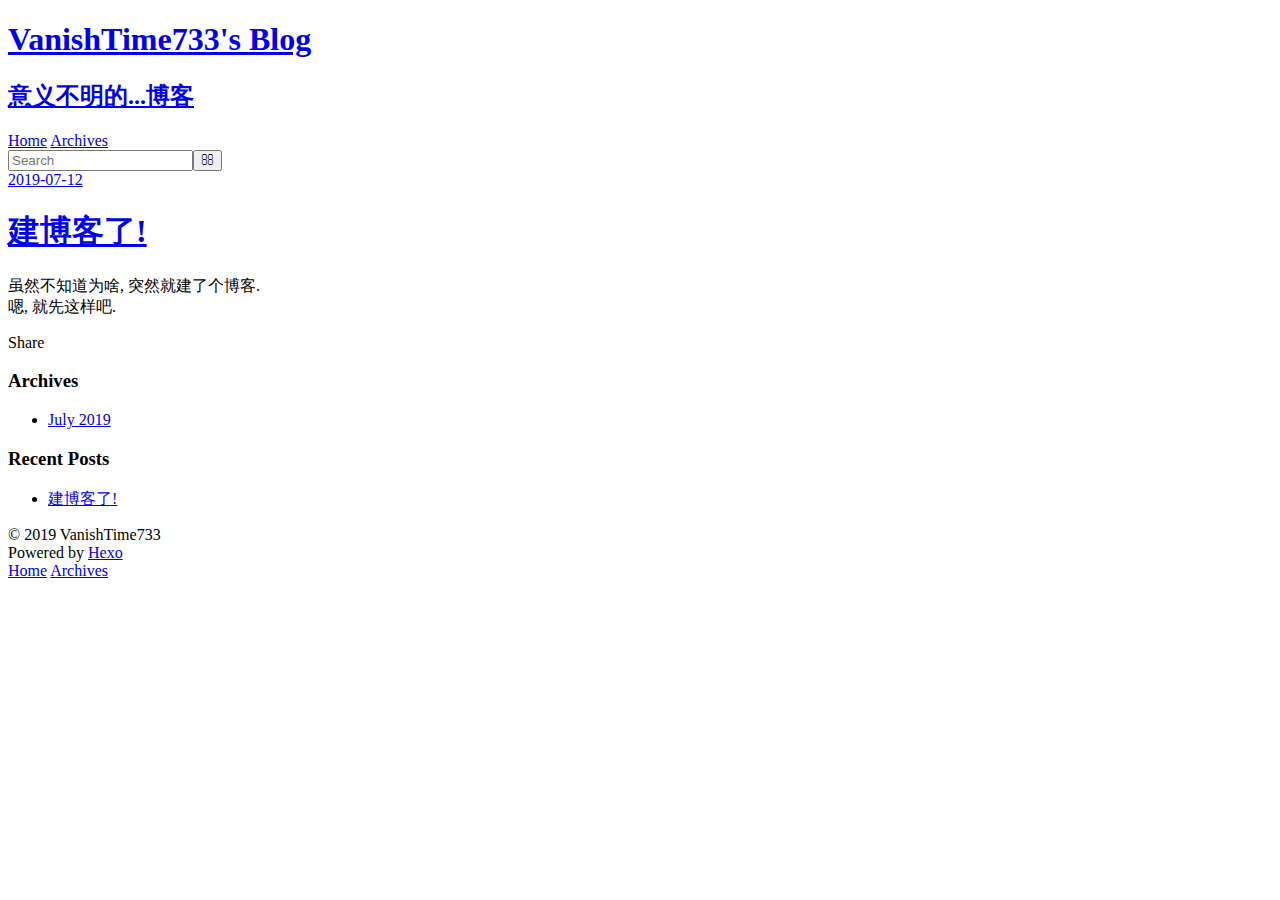
==== index.html @ 52eb1598 "Site updated: 2019-07-12 14:14:03" ====
<!DOCTYPE html>
<html>
<head><meta name="generator" content="Hexo 3.9.0">
  <meta charset="utf-8">
  

  
  <title>VanishTime733&#39;s Blog</title>
  <meta name="viewport" content="width=device-width, initial-scale=1, maximum-scale=1">
  <meta property="og:type" content="website">
<meta property="og:title" content="VanishTime733&#39;s Blog">
<meta property="og:url" content="https://vanishtime.github.io/blog/index.html">
<meta property="og:site_name" content="VanishTime733&#39;s Blog">
<meta property="og:locale" content="default">
<meta name="twitter:card" content="summary">
<meta name="twitter:title" content="VanishTime733&#39;s Blog">
  
    <link rel="alternate" href="/blog/atom.xml" title="VanishTime733&#39;s Blog" type="application/atom+xml">
  
  
    <link rel="icon" href="/favicon.png">
  
  
    <link href="//fonts.googleapis.com/css?family=Source+Code+Pro" rel="stylesheet" type="text/css">
  
  <link rel="stylesheet" href="/blog/css/style.css">
</head>
</html>
<body>
  <div id="container">
    <div id="wrap">
      <header id="header">
  <div id="banner"></div>
  <div id="header-outer" class="outer">
    <div id="header-title" class="inner">
      <h1 id="logo-wrap">
        <a href="/blog/" id="logo">VanishTime733&#39;s Blog</a>
      </h1>
      
        <h2 id="subtitle-wrap">
          <a href="/blog/" id="subtitle">意义不明的...博客</a>
        </h2>
      
    </div>
    <div id="header-inner" class="inner">
      <nav id="main-nav">
        <a id="main-nav-toggle" class="nav-icon"></a>
        
          <a class="main-nav-link" href="/blog/">Home</a>
        
          <a class="main-nav-link" href="/blog/archives">Archives</a>
        
      </nav>
      <nav id="sub-nav">
        
          <a id="nav-rss-link" class="nav-icon" href="/blog/atom.xml" title="RSS Feed"></a>
        
        <a id="nav-search-btn" class="nav-icon" title="Search"></a>
      </nav>
      <div id="search-form-wrap">
        <form action="//google.com/search" method="get" accept-charset="UTF-8" class="search-form"><input type="search" name="q" class="search-form-input" placeholder="Search"><button type="submit" class="search-form-submit">&#xF002;</button><input type="hidden" name="sitesearch" value="https://vanishtime.github.io/blog"></form>
      </div>
    </div>
  </div>
</header>
      <div class="outer">
        <section id="main">
  
    <article id="post-建博客了" class="article article-type-post" itemscope itemprop="blogPost">
  <div class="article-meta">
    <a href="/blog/2019/0712-建博客了/" class="article-date">
  <time datetime="2019-07-12T06:08:05.000Z" itemprop="datePublished">2019-07-12</time>
</a>
    
  </div>
  <div class="article-inner">
    
    
      <header class="article-header">
        
  
    <h1 itemprop="name">
      <a class="article-title" href="/blog/2019/0712-建博客了/">建博客了!</a>
    </h1>
  

      </header>
    
    <div class="article-entry" itemprop="articleBody">
      
        <p>虽然不知道为啥, 突然就建了个博客.<br>嗯, 就先这样吧.</p>

      
    </div>
    <footer class="article-footer">
      <a data-url="https://vanishtime.github.io/blog/2019/0712-建博客了/" data-id="cjxzper240000fguje0nt8uta" class="article-share-link">Share</a>
      
      
    </footer>
  </div>
  
</article>


  


</section>
        
          <aside id="sidebar">
  
    

  
    

  
    
  
    
  <div class="widget-wrap">
    <h3 class="widget-title">Archives</h3>
    <div class="widget">
      <ul class="archive-list"><li class="archive-list-item"><a class="archive-list-link" href="/blog/archives/2019/07/">July 2019</a></li></ul>
    </div>
  </div>


  
    
  <div class="widget-wrap">
    <h3 class="widget-title">Recent Posts</h3>
    <div class="widget">
      <ul>
        
          <li>
            <a href="/blog/2019/0712-建博客了/">建博客了!</a>
          </li>
        
      </ul>
    </div>
  </div>

  
</aside>
        
      </div>
      <footer id="footer">
  
  <div class="outer">
    <div id="footer-info" class="inner">
      &copy; 2019 VanishTime733<br>
      Powered by <a href="http://hexo.io/" target="_blank">Hexo</a>
    </div>
  </div>
</footer>
    </div>
    <nav id="mobile-nav">
  
    <a href="/blog/" class="mobile-nav-link">Home</a>
  
    <a href="/blog/archives" class="mobile-nav-link">Archives</a>
  
</nav>
    

<script src="//ajax.googleapis.com/ajax/libs/jquery/2.0.3/jquery.min.js"></script>


  <link rel="stylesheet" href="/blog/fancybox/jquery.fancybox.css">
  <script src="/blog/fancybox/jquery.fancybox.pack.js"></script>


<script src="/blog/js/script.js"></script>



  </div>
</body>
</html>
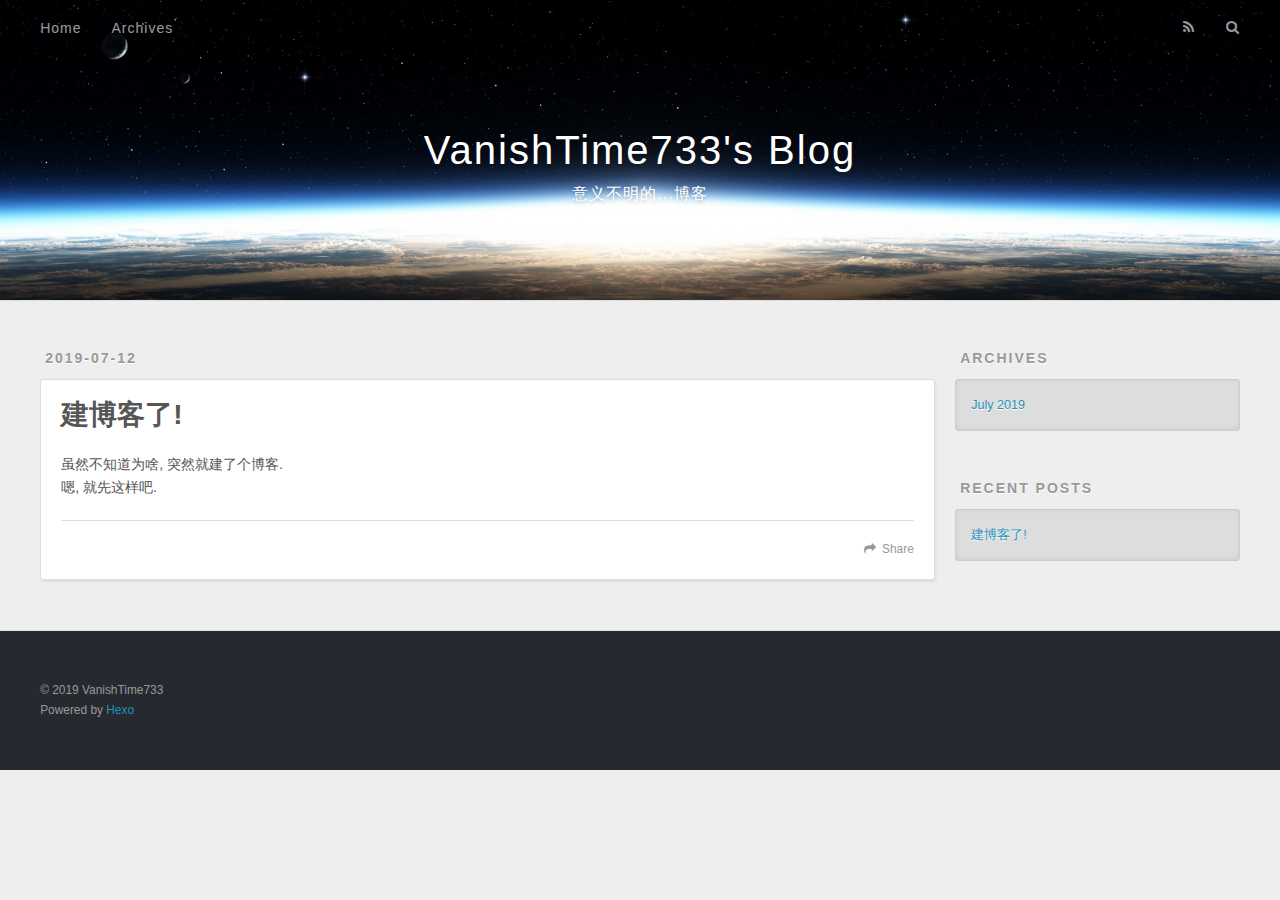
==== commit 61b44597: "Site updated: 2019-07-12 14:17:48" ====
--- a/index.html
+++ b/index.html
@@ -9,13 +9,13 @@
   <meta name="viewport" content="width=device-width, initial-scale=1, maximum-scale=1">
   <meta property="og:type" content="website">
 <meta property="og:title" content="VanishTime733&#39;s Blog">
-<meta property="og:url" content="https://vanishtime.github.io/blog/index.html">
+<meta property="og:url" content="https://vanishtime.github.io/index.html">
 <meta property="og:site_name" content="VanishTime733&#39;s Blog">
 <meta property="og:locale" content="default">
 <meta name="twitter:card" content="summary">
 <meta name="twitter:title" content="VanishTime733&#39;s Blog">
   
-    <link rel="alternate" href="/blog/atom.xml" title="VanishTime733&#39;s Blog" type="application/atom+xml">
+    <link rel="alternate" href="/atom.xml" title="VanishTime733&#39;s Blog" type="application/atom+xml">
   
   
     <link rel="icon" href="/favicon.png">
@@ -23,7 +23,7 @@
   
     <link href="//fonts.googleapis.com/css?family=Source+Code+Pro" rel="stylesheet" type="text/css">
   
-  <link rel="stylesheet" href="/blog/css/style.css">
+  <link rel="stylesheet" href="/css/style.css">
 </head>
 </html>
 <body>
@@ -34,11 +34,11 @@
   <div id="header-outer" class="outer">
     <div id="header-title" class="inner">
       <h1 id="logo-wrap">
-        <a href="/blog/" id="logo">VanishTime733&#39;s Blog</a>
+        <a href="/" id="logo">VanishTime733&#39;s Blog</a>
       </h1>
       
         <h2 id="subtitle-wrap">
-          <a href="/blog/" id="subtitle">意义不明的...博客</a>
+          <a href="/" id="subtitle">意义不明的...博客</a>
         </h2>
       
     </div>
@@ -46,19 +46,19 @@
       <nav id="main-nav">
         <a id="main-nav-toggle" class="nav-icon"></a>
         
-          <a class="main-nav-link" href="/blog/">Home</a>
+          <a class="main-nav-link" href="/">Home</a>
         
-          <a class="main-nav-link" href="/blog/archives">Archives</a>
+          <a class="main-nav-link" href="/archives">Archives</a>
         
       </nav>
       <nav id="sub-nav">
         
-          <a id="nav-rss-link" class="nav-icon" href="/blog/atom.xml" title="RSS Feed"></a>
+          <a id="nav-rss-link" class="nav-icon" href="/atom.xml" title="RSS Feed"></a>
         
         <a id="nav-search-btn" class="nav-icon" title="Search"></a>
       </nav>
       <div id="search-form-wrap">
-        <form action="//google.com/search" method="get" accept-charset="UTF-8" class="search-form"><input type="search" name="q" class="search-form-input" placeholder="Search"><button type="submit" class="search-form-submit">&#xF002;</button><input type="hidden" name="sitesearch" value="https://vanishtime.github.io/blog"></form>
+        <form action="//google.com/search" method="get" accept-charset="UTF-8" class="search-form"><input type="search" name="q" class="search-form-input" placeholder="Search"><button type="submit" class="search-form-submit">&#xF002;</button><input type="hidden" name="sitesearch" value="https://vanishtime.github.io"></form>
       </div>
     </div>
   </div>
@@ -68,7 +68,7 @@
   
     <article id="post-建博客了" class="article article-type-post" itemscope itemprop="blogPost">
   <div class="article-meta">
-    <a href="/blog/2019/0712-建博客了/" class="article-date">
+    <a href="/2019/0712-建博客了/" class="article-date">
   <time datetime="2019-07-12T06:08:05.000Z" itemprop="datePublished">2019-07-12</time>
 </a>
     
@@ -80,7 +80,7 @@
         
   
     <h1 itemprop="name">
-      <a class="article-title" href="/blog/2019/0712-建博客了/">建博客了!</a>
+      <a class="article-title" href="/2019/0712-建博客了/">建博客了!</a>
     </h1>
   
 
@@ -93,7 +93,7 @@
       
     </div>
     <footer class="article-footer">
-      <a data-url="https://vanishtime.github.io/blog/2019/0712-建博客了/" data-id="cjxzper240000fguje0nt8uta" class="article-share-link">Share</a>
+      <a data-url="https://vanishtime.github.io/2019/0712-建博客了/" data-id="cjxzplw4v0000l0ujmcj29q5x" class="article-share-link">Share</a>
       
       
     </footer>
@@ -121,7 +121,7 @@
   <div class="widget-wrap">
     <h3 class="widget-title">Archives</h3>
     <div class="widget">
-      <ul class="archive-list"><li class="archive-list-item"><a class="archive-list-link" href="/blog/archives/2019/07/">July 2019</a></li></ul>
+      <ul class="archive-list"><li class="archive-list-item"><a class="archive-list-link" href="/archives/2019/07/">July 2019</a></li></ul>
     </div>
   </div>
 
@@ -134,7 +134,7 @@
       <ul>
         
           <li>
-            <a href="/blog/2019/0712-建博客了/">建博客了!</a>
+            <a href="/2019/0712-建博客了/">建博客了!</a>
           </li>
         
       </ul>
@@ -157,9 +157,9 @@
     </div>
     <nav id="mobile-nav">
   
-    <a href="/blog/" class="mobile-nav-link">Home</a>
+    <a href="/" class="mobile-nav-link">Home</a>
   
-    <a href="/blog/archives" class="mobile-nav-link">Archives</a>
+    <a href="/archives" class="mobile-nav-link">Archives</a>
   
 </nav>
     
@@ -167,11 +167,11 @@
 <script src="//ajax.googleapis.com/ajax/libs/jquery/2.0.3/jquery.min.js"></script>
 
 
-  <link rel="stylesheet" href="/blog/fancybox/jquery.fancybox.css">
-  <script src="/blog/fancybox/jquery.fancybox.pack.js"></script>
+  <link rel="stylesheet" href="/fancybox/jquery.fancybox.css">
+  <script src="/fancybox/jquery.fancybox.pack.js"></script>
 
 
-<script src="/blog/js/script.js"></script>
+<script src="/js/script.js"></script>
 
 
 
--- a/css/style.css
+++ b/css/style.css
@@ -0,0 +1,1374 @@
+body {
+  width: 100%;
+}
+body:before,
+body:after {
+  content: "";
+  display: table;
+}
+body:after {
+  clear: both;
+}
+html,
+body,
+div,
+span,
+applet,
+object,
+iframe,
+h1,
+h2,
+h3,
+h4,
+h5,
+h6,
+p,
+blockquote,
+pre,
+a,
+abbr,
+acronym,
+address,
+big,
+cite,
+code,
+del,
+dfn,
+em,
+img,
+ins,
+kbd,
+q,
+s,
+samp,
+small,
+strike,
+strong,
+sub,
+sup,
+tt,
+var,
+dl,
+dt,
+dd,
+ol,
+ul,
+li,
+fieldset,
+form,
+label,
+legend,
+table,
+caption,
+tbody,
+tfoot,
+thead,
+tr,
+th,
+td {
+  margin: 0;
+  padding: 0;
+  border: 0;
+  outline: 0;
+  font-weight: inherit;
+  font-style: inherit;
+  font-family: inherit;
+  font-size: 100%;
+  vertical-align: baseline;
+}
+body {
+  line-height: 1;
+  color: #000;
+  background: #fff;
+}
+ol,
+ul {
+  list-style: none;
+}
+table {
+  border-collapse: separate;
+  border-spacing: 0;
+  vertical-align: middle;
+}
+caption,
+th,
+td {
+  text-align: left;
+  font-weight: normal;
+  vertical-align: middle;
+}
+a img {
+  border: none;
+}
+input,
+button {
+  margin: 0;
+  padding: 0;
+}
+input::-moz-focus-inner,
+button::-moz-focus-inner {
+  border: 0;
+  padding: 0;
+}
+@font-face {
+  font-family: FontAwesome;
+  font-style: normal;
+  font-weight: normal;
+  src: url("fonts/fontawesome-webfont.eot?v=#4.0.3");
+  src: url("fonts/fontawesome-webfont.eot?#iefix&v=#4.0.3") format("embedded-opentype"), url("fonts/fontawesome-webfont.woff?v=#4.0.3") format("woff"), url("fonts/fontawesome-webfont.ttf?v=#4.0.3") format("truetype"), url("fonts/fontawesome-webfont.svg#fontawesomeregular?v=#4.0.3") format("svg");
+}
+html,
+body,
+#container {
+  height: 100%;
+}
+body {
+  background: #eee;
+  font: 14px -apple-system, BlinkMacSystemFont, "Segoe UI", "Roboto", "Oxygen", "Ubuntu", "Cantarell", "Fira Sans", "Droid Sans", "Helvetica Neue", sans-serif;
+  -webkit-text-size-adjust: 100%;
+}
+.outer {
+  max-width: 1220px;
+  margin: 0 auto;
+  padding: 0 20px;
+}
+.outer:before,
+.outer:after {
+  content: "";
+  display: table;
+}
+.outer:after {
+  clear: both;
+}
+.inner {
+  display: inline;
+  float: left;
+  width: 98.33333333333333%;
+  margin: 0 0.833333333333333%;
+}
+.left,
+.alignleft {
+  float: left;
+}
+.right,
+.alignright {
+  float: right;
+}
+.clear {
+  clear: both;
+}
+#container {
+  position: relative;
+}
+.mobile-nav-on {
+  overflow: hidden;
+}
+#wrap {
+  height: 100%;
+  width: 100%;
+  position: absolute;
+  top: 0;
+  left: 0;
+  -webkit-transition: 0.2s ease-out;
+  -moz-transition: 0.2s ease-out;
+  -ms-transition: 0.2s ease-out;
+  transition: 0.2s ease-out;
+  z-index: 1;
+  background: #eee;
+}
+.mobile-nav-on #wrap {
+  left: 280px;
+}
+@media screen and (min-width: 768px) {
+  #main {
+    display: inline;
+    float: left;
+    width: 73.33333333333333%;
+    margin: 0 0.833333333333333%;
+  }
+}
+.article-date,
+.article-category-link,
+.archive-year,
+.widget-title {
+  text-decoration: none;
+  text-transform: uppercase;
+  letter-spacing: 2px;
+  color: #999;
+  margin-bottom: 1em;
+  margin-left: 5px;
+  line-height: 1em;
+  text-shadow: 0 1px #fff;
+  font-weight: bold;
+}
+.article-inner,
+.archive-article-inner {
+  background: #fff;
+  -webkit-box-shadow: 1px 2px 3px #ddd;
+  box-shadow: 1px 2px 3px #ddd;
+  border: 1px solid #ddd;
+  border-radius: 3px;
+}
+.article-entry h1,
+.widget h1 {
+  font-size: 2em;
+}
+.article-entry h2,
+.widget h2 {
+  font-size: 1.5em;
+}
+.article-entry h3,
+.widget h3 {
+  font-size: 1.3em;
+}
+.article-entry h4,
+.widget h4 {
+  font-size: 1.2em;
+}
+.article-entry h5,
+.widget h5 {
+  font-size: 1em;
+}
+.article-entry h6,
+.widget h6 {
+  font-size: 1em;
+  color: #999;
+}
+.article-entry hr,
+.widget hr {
+  border: 1px dashed #ddd;
+}
+.article-entry strong,
+.widget strong {
+  font-weight: bold;
+}
+.article-entry em,
+.widget em,
+.article-entry cite,
+.widget cite {
+  font-style: italic;
+}
+.article-entry sup,
+.widget sup,
+.article-entry sub,
+.widget sub {
+  font-size: 0.75em;
+  line-height: 0;
+  position: relative;
+  vertical-align: baseline;
+}
+.article-entry sup,
+.widget sup {
+  top: -0.5em;
+}
+.article-entry sub,
+.widget sub {
+  bottom: -0.2em;
+}
+.article-entry small,
+.widget small {
+  font-size: 0.85em;
+}
+.article-entry acronym,
+.widget acronym,
+.article-entry abbr,
+.widget abbr {
+  border-bottom: 1px dotted;
+}
+.article-entry ul,
+.widget ul,
+.article-entry ol,
+.widget ol,
+.article-entry dl,
+.widget dl {
+  margin: 0 20px;
+  line-height: 1.6em;
+}
+.article-entry ul ul,
+.widget ul ul,
+.article-entry ol ul,
+.widget ol ul,
+.article-entry ul ol,
+.widget ul ol,
+.article-entry ol ol,
+.widget ol ol {
+  margin-top: 0;
+  margin-bottom: 0;
+}
+.article-entry ul,
+.widget ul {
+  list-style: disc;
+}
+.article-entry ol,
+.widget ol {
+  list-style: decimal;
+}
+.article-entry dt,
+.widget dt {
+  font-weight: bold;
+}
+#header {
+  height: 300px;
+  position: relative;
+  border-bottom: 1px solid #ddd;
+}
+#header:before,
+#header:after {
+  content: "";
+  position: absolute;
+  left: 0;
+  right: 0;
+  height: 40px;
+}
+#header:before {
+  top: 0;
+  background: -webkit-linear-gradient(rgba(0,0,0,0.2), transparent);
+  background: -moz-linear-gradient(rgba(0,0,0,0.2), transparent);
+  background: -ms-linear-gradient(rgba(0,0,0,0.2), transparent);
+  background: linear-gradient(rgba(0,0,0,0.2), transparent);
+}
+#header:after {
+  bottom: 0;
+  background: -webkit-linear-gradient(transparent, rgba(0,0,0,0.2));
+  background: -moz-linear-gradient(transparent, rgba(0,0,0,0.2));
+  background: -ms-linear-gradient(transparent, rgba(0,0,0,0.2));
+  background: linear-gradient(transparent, rgba(0,0,0,0.2));
+}
+#header-outer {
+  height: 100%;
+  position: relative;
+}
+#header-inner {
+  position: relative;
+  overflow: hidden;
+}
+#banner {
+  position: absolute;
+  top: 0;
+  left: 0;
+  width: 100%;
+  height: 100%;
+  background: url("images/banner.jpg") center #000;
+  -webkit-background-size: cover;
+  -moz-background-size: cover;
+  background-size: cover;
+  z-index: -1;
+}
+#header-title {
+  text-align: center;
+  height: 40px;
+  position: absolute;
+  top: 50%;
+  left: 0;
+  margin-top: -20px;
+}
+#logo,
+#subtitle {
+  text-decoration: none;
+  color: #fff;
+  font-weight: 300;
+  text-shadow: 0 1px 4px rgba(0,0,0,0.3);
+}
+#logo {
+  font-size: 40px;
+  line-height: 40px;
+  letter-spacing: 2px;
+}
+#subtitle {
+  font-size: 16px;
+  line-height: 16px;
+  letter-spacing: 1px;
+}
+#subtitle-wrap {
+  margin-top: 16px;
+}
+#main-nav {
+  float: left;
+  margin-left: -15px;
+}
+.nav-icon,
+.main-nav-link {
+  float: left;
+  color: #fff;
+  opacity: 0.6;
+  text-decoration: none;
+  text-shadow: 0 1px rgba(0,0,0,0.2);
+  -webkit-transition: opacity 0.2s;
+  -moz-transition: opacity 0.2s;
+  -ms-transition: opacity 0.2s;
+  transition: opacity 0.2s;
+  display: block;
+  padding: 20px 15px;
+}
+.nav-icon:hover,
+.main-nav-link:hover {
+  opacity: 1;
+}
+.nav-icon {
+  font-family: FontAwesome;
+  text-align: center;
+  font-size: 14px;
+  width: 14px;
+  height: 14px;
+  padding: 20px 15px;
+  position: relative;
+  cursor: pointer;
+}
+.main-nav-link {
+  font-weight: 300;
+  letter-spacing: 1px;
+}
+@media screen and (max-width: 479px) {
+  .main-nav-link {
+    display: none;
+  }
+}
+#main-nav-toggle {
+  display: none;
+}
+#main-nav-toggle:before {
+  content: "\f0c9";
+}
+@media screen and (max-width: 479px) {
+  #main-nav-toggle {
+    display: block;
+  }
+}
+#sub-nav {
+  float: right;
+  margin-right: -15px;
+}
+#nav-rss-link:before {
+  content: "\f09e";
+}
+#nav-search-btn:before {
+  content: "\f002";
+}
+#search-form-wrap {
+  position: absolute;
+  top: 15px;
+  width: 150px;
+  height: 30px;
+  right: -150px;
+  opacity: 0;
+  -webkit-transition: 0.2s ease-out;
+  -moz-transition: 0.2s ease-out;
+  -ms-transition: 0.2s ease-out;
+  transition: 0.2s ease-out;
+}
+#search-form-wrap.on {
+  opacity: 1;
+  right: 0;
+}
+@media screen and (max-width: 479px) {
+  #search-form-wrap {
+    width: 100%;
+    right: -100%;
+  }
+}
+.search-form {
+  position: absolute;
+  top: 0;
+  left: 0;
+  right: 0;
+  background: #fff;
+  padding: 5px 15px;
+  border-radius: 15px;
+  -webkit-box-shadow: 0 0 10px rgba(0,0,0,0.3);
+  box-shadow: 0 0 10px rgba(0,0,0,0.3);
+}
+.search-form-input {
+  border: none;
+  background: none;
+  color: #555;
+  width: 100%;
+  font: 13px -apple-system, BlinkMacSystemFont, "Segoe UI", "Roboto", "Oxygen", "Ubuntu", "Cantarell", "Fira Sans", "Droid Sans", "Helvetica Neue", sans-serif;
+  outline: none;
+}
+.search-form-input::-webkit-search-results-decoration,
+.search-form-input::-webkit-search-cancel-button {
+  -webkit-appearance: none;
+}
+.search-form-submit {
+  position: absolute;
+  top: 50%;
+  right: 10px;
+  margin-top: -7px;
+  font: 13px FontAwesome;
+  border: none;
+  background: none;
+  color: #bbb;
+  cursor: pointer;
+}
+.search-form-submit:hover,
+.search-form-submit:focus {
+  color: #777;
+}
+.article {
+  margin: 50px 0;
+}
+.article-inner {
+  overflow: hidden;
+}
+.article-meta:before,
+.article-meta:after {
+  content: "";
+  display: table;
+}
+.article-meta:after {
+  clear: both;
+}
+.article-date {
+  float: left;
+}
+.article-category {
+  float: left;
+  line-height: 1em;
+  color: #ccc;
+  text-shadow: 0 1px #fff;
+  margin-left: 8px;
+}
+.article-category:before {
+  content: "\2022";
+}
+.article-category-link {
+  margin: 0 12px 1em;
+}
+.article-header {
+  padding: 20px 20px 0;
+}
+.article-title {
+  text-decoration: none;
+  font-size: 2em;
+  font-weight: bold;
+  color: #555;
+  line-height: 1.1em;
+  -webkit-transition: color 0.2s;
+  -moz-transition: color 0.2s;
+  -ms-transition: color 0.2s;
+  transition: color 0.2s;
+}
+a.article-title:hover {
+  color: #258fb8;
+}
+.article-entry {
+  color: #555;
+  padding: 0 20px;
+}
+.article-entry:before,
+.article-entry:after {
+  content: "";
+  display: table;
+}
+.article-entry:after {
+  clear: both;
+}
+.article-entry p,
+.article-entry table {
+  line-height: 1.6em;
+  margin: 1.6em 0;
+}
+.article-entry h1,
+.article-entry h2,
+.article-entry h3,
+.article-entry h4,
+.article-entry h5,
+.article-entry h6 {
+  font-weight: bold;
+}
+.article-entry h1,
+.article-entry h2,
+.article-entry h3,
+.article-entry h4,
+.article-entry h5,
+.article-entry h6 {
+  line-height: 1.1em;
+  margin: 1.1em 0;
+}
+.article-entry a {
+  color: #258fb8;
+  text-decoration: none;
+}
+.article-entry a:hover {
+  text-decoration: underline;
+}
+.article-entry ul,
+.article-entry ol,
+.article-entry dl {
+  margin-top: 1.6em;
+  margin-bottom: 1.6em;
+}
+.article-entry img,
+.article-entry video {
+  max-width: 100%;
+  height: auto;
+  display: block;
+  margin: auto;
+}
+.article-entry iframe {
+  border: none;
+}
+.article-entry table {
+  width: 100%;
+  border-collapse: collapse;
+  border-spacing: 0;
+}
+.article-entry th {
+  font-weight: bold;
+  border-bottom: 3px solid #ddd;
+  padding-bottom: 0.5em;
+}
+.article-entry td {
+  border-bottom: 1px solid #ddd;
+  padding: 10px 0;
+}
+.article-entry blockquote {
+  font-family: Georgia, "Times New Roman", serif;
+  font-size: 1.4em;
+  margin: 1.6em 20px;
+  text-align: center;
+}
+.article-entry blockquote footer {
+  font-size: 14px;
+  margin: 1.6em 0;
+  font-family: -apple-system, BlinkMacSystemFont, "Segoe UI", "Roboto", "Oxygen", "Ubuntu", "Cantarell", "Fira Sans", "Droid Sans", "Helvetica Neue", sans-serif;
+}
+.article-entry blockquote footer cite:before {
+  content: "—";
+  padding: 0 0.5em;
+}
+.article-entry .pullquote {
+  text-align: left;
+  width: 45%;
+  margin: 0;
+}
+.article-entry .pullquote.left {
+  margin-left: 0.5em;
+  margin-right: 1em;
+}
+.article-entry .pullquote.right {
+  margin-right: 0.5em;
+  margin-left: 1em;
+}
+.article-entry .caption {
+  color: #999;
+  display: block;
+  font-size: 0.9em;
+  margin-top: 0.5em;
+  position: relative;
+  text-align: center;
+}
+.article-entry .video-container {
+  position: relative;
+  padding-top: 56.25%;
+  height: 0;
+  overflow: hidden;
+}
+.article-entry .video-container iframe,
+.article-entry .video-container object,
+.article-entry .video-container embed {
+  position: absolute;
+  top: 0;
+  left: 0;
+  width: 100%;
+  height: 100%;
+  margin-top: 0;
+}
+.article-more-link a {
+  display: inline-block;
+  line-height: 1em;
+  padding: 6px 15px;
+  border-radius: 15px;
+  background: #eee;
+  color: #999;
+  text-shadow: 0 1px #fff;
+  text-decoration: none;
+}
+.article-more-link a:hover {
+  background: #258fb8;
+  color: #fff;
+  text-decoration: none;
+  text-shadow: 0 1px #1e7293;
+}
+.article-footer {
+  font-size: 0.85em;
+  line-height: 1.6em;
+  border-top: 1px solid #ddd;
+  padding-top: 1.6em;
+  margin: 0 20px 20px;
+}
+.article-footer:before,
+.article-footer:after {
+  content: "";
+  display: table;
+}
+.article-footer:after {
+  clear: both;
+}
+.article-footer a {
+  color: #999;
+  text-decoration: none;
+}
+.article-footer a:hover {
+  color: #555;
+}
+.article-tag-list-item {
+  float: left;
+  margin-right: 10px;
+}
+.article-tag-list-link:before {
+  content: "#";
+}
+.article-comment-link {
+  float: right;
+}
+.article-comment-link:before {
+  content: "\f075";
+  font-family: FontAwesome;
+  padding-right: 8px;
+}
+.article-share-link {
+  cursor: pointer;
+  float: right;
+  margin-left: 20px;
+}
+.article-share-link:before {
+  content: "\f064";
+  font-family: FontAwesome;
+  padding-right: 6px;
+}
+#article-nav {
+  position: relative;
+}
+#article-nav:before,
+#article-nav:after {
+  content: "";
+  display: table;
+}
+#article-nav:after {
+  clear: both;
+}
+@media screen and (min-width: 768px) {
+  #article-nav {
+    margin: 50px 0;
+  }
+  #article-nav:before {
+    width: 8px;
+    height: 8px;
+    position: absolute;
+    top: 50%;
+    left: 50%;
+    margin-top: -4px;
+    margin-left: -4px;
+    content: "";
+    border-radius: 50%;
+    background: #ddd;
+    -webkit-box-shadow: 0 1px 2px #fff;
+    box-shadow: 0 1px 2px #fff;
+  }
+}
+.article-nav-link-wrap {
+  text-decoration: none;
+  text-shadow: 0 1px #fff;
+  color: #999;
+  -webkit-box-sizing: border-box;
+  -moz-box-sizing: border-box;
+  box-sizing: border-box;
+  margin-top: 50px;
+  text-align: center;
+  display: block;
+}
+.article-nav-link-wrap:hover {
+  color: #555;
+}
+@media screen and (min-width: 768px) {
+  .article-nav-link-wrap {
+    width: 50%;
+    margin-top: 0;
+  }
+}
+@media screen and (min-width: 768px) {
+  #article-nav-newer {
+    float: left;
+    text-align: right;
+    padding-right: 20px;
+  }
+}
+@media screen and (min-width: 768px) {
+  #article-nav-older {
+    float: right;
+    text-align: left;
+    padding-left: 20px;
+  }
+}
+.article-nav-caption {
+  text-transform: uppercase;
+  letter-spacing: 2px;
+  color: #ddd;
+  line-height: 1em;
+  font-weight: bold;
+}
+#article-nav-newer .article-nav-caption {
+  margin-right: -2px;
+}
+.article-nav-title {
+  font-size: 0.85em;
+  line-height: 1.6em;
+  margin-top: 0.5em;
+}
+.article-share-box {
+  position: absolute;
+  display: none;
+  background: #fff;
+  -webkit-box-shadow: 1px 2px 10px rgba(0,0,0,0.2);
+  box-shadow: 1px 2px 10px rgba(0,0,0,0.2);
+  border-radius: 3px;
+  margin-left: -145px;
+  overflow: hidden;
+  z-index: 1;
+}
+.article-share-box.on {
+  display: block;
+}
+.article-share-input {
+  width: 100%;
+  background: none;
+  -webkit-box-sizing: border-box;
+  -moz-box-sizing: border-box;
+  box-sizing: border-box;
+  font: 14px -apple-system, BlinkMacSystemFont, "Segoe UI", "Roboto", "Oxygen", "Ubuntu", "Cantarell", "Fira Sans", "Droid Sans", "Helvetica Neue", sans-serif;
+  padding: 0 15px;
+  color: #555;
+  outline: none;
+  border: 1px solid #ddd;
+  border-radius: 3px 3px 0 0;
+  height: 36px;
+  line-height: 36px;
+}
+.article-share-links {
+  background: #eee;
+}
+.article-share-links:before,
+.article-share-links:after {
+  content: "";
+  display: table;
+}
+.article-share-links:after {
+  clear: both;
+}
+.article-share-twitter,
+.article-share-facebook,
+.article-share-pinterest,
+.article-share-google {
+  width: 50px;
+  height: 36px;
+  display: block;
+  float: left;
+  position: relative;
+  color: #999;
+  text-shadow: 0 1px #fff;
+}
+.article-share-twitter:before,
+.article-share-facebook:before,
+.article-share-pinterest:before,
+.article-share-google:before {
+  font-size: 20px;
+  font-family: FontAwesome;
+  width: 20px;
+  height: 20px;
+  position: absolute;
+  top: 50%;
+  left: 50%;
+  margin-top: -10px;
+  margin-left: -10px;
+  text-align: center;
+}
+.article-share-twitter:hover,
+.article-share-facebook:hover,
+.article-share-pinterest:hover,
+.article-share-google:hover {
+  color: #fff;
+}
+.article-share-twitter:before {
+  content: "\f099";
+}
+.article-share-twitter:hover {
+  background: #00aced;
+  text-shadow: 0 1px #008abe;
+}
+.article-share-facebook:before {
+  content: "\f09a";
+}
+.article-share-facebook:hover {
+  background: #3b5998;
+  text-shadow: 0 1px #2f477a;
+}
+.article-share-pinterest:before {
+  content: "\f0d2";
+}
+.article-share-pinterest:hover {
+  background: #cb2027;
+  text-shadow: 0 1px #a21a1f;
+}
+.article-share-google:before {
+  content: "\f0d5";
+}
+.article-share-google:hover {
+  background: #dd4b39;
+  text-shadow: 0 1px #be3221;
+}
+.article-gallery {
+  background: #000;
+  position: relative;
+}
+.article-gallery-photos {
+  position: relative;
+  overflow: hidden;
+}
+.article-gallery-img {
+  display: none;
+  max-width: 100%;
+}
+.article-gallery-img:first-child {
+  display: block;
+}
+.article-gallery-img.loaded {
+  position: absolute;
+  display: block;
+}
+.article-gallery-img img {
+  display: block;
+  max-width: 100%;
+  margin: 0 auto;
+}
+#comments {
+  background: #fff;
+  -webkit-box-shadow: 1px 2px 3px #ddd;
+  box-shadow: 1px 2px 3px #ddd;
+  padding: 20px;
+  border: 1px solid #ddd;
+  border-radius: 3px;
+  margin: 50px 0;
+}
+#comments a {
+  color: #258fb8;
+}
+.archives-wrap {
+  margin: 50px 0;
+}
+.archives:before,
+.archives:after {
+  content: "";
+  display: table;
+}
+.archives:after {
+  clear: both;
+}
+.archive-year-wrap {
+  margin-bottom: 1em;
+}
+.archives {
+  -webkit-column-gap: 10px;
+  -moz-column-gap: 10px;
+  column-gap: 10px;
+}
+@media screen and (min-width: 480px) and (max-width: 767px) {
+  .archives {
+    -webkit-column-count: 2;
+    -moz-column-count: 2;
+    column-count: 2;
+  }
+}
+@media screen and (min-width: 768px) {
+  .archives {
+    -webkit-column-count: 3;
+    -moz-column-count: 3;
+    column-count: 3;
+  }
+}
+.archive-article {
+  -webkit-column-break-inside: avoid;
+  page-break-inside: avoid;
+  overflow: hidden;
+  break-inside: avoid-column;
+}
+.archive-article-inner {
+  padding: 10px;
+  margin-bottom: 15px;
+}
+.archive-article-title {
+  text-decoration: none;
+  font-weight: bold;
+  color: #555;
+  -webkit-transition: color 0.2s;
+  -moz-transition: color 0.2s;
+  -ms-transition: color 0.2s;
+  transition: color 0.2s;
+  line-height: 1.6em;
+}
+.archive-article-title:hover {
+  color: #258fb8;
+}
+.archive-article-footer {
+  margin-top: 1em;
+}
+.archive-article-date {
+  color: #999;
+  text-decoration: none;
+  font-size: 0.85em;
+  line-height: 1em;
+  margin-bottom: 0.5em;
+  display: block;
+}
+#page-nav {
+  margin: 50px auto;
+  background: #fff;
+  -webkit-box-shadow: 1px 2px 3px #ddd;
+  box-shadow: 1px 2px 3px #ddd;
+  border: 1px solid #ddd;
+  border-radius: 3px;
+  text-align: center;
+  color: #999;
+  overflow: hidden;
+}
+#page-nav:before,
+#page-nav:after {
+  content: "";
+  display: table;
+}
+#page-nav:after {
+  clear: both;
+}
+#page-nav a,
+#page-nav span {
+  padding: 10px 20px;
+  line-height: 1;
+  height: 2ex;
+}
+#page-nav a {
+  color: #999;
+  text-decoration: none;
+}
+#page-nav a:hover {
+  background: #999;
+  color: #fff;
+}
+#page-nav .prev {
+  float: left;
+}
+#page-nav .next {
+  float: right;
+}
+#page-nav .page-number {
+  display: inline-block;
+}
+@media screen and (max-width: 479px) {
+  #page-nav .page-number {
+    display: none;
+  }
+}
+#page-nav .current {
+  color: #555;
+  font-weight: bold;
+}
+#page-nav .space {
+  color: #ddd;
+}
+#footer {
+  background: #262a30;
+  padding: 50px 0;
+  border-top: 1px solid #ddd;
+  color: #999;
+}
+#footer a {
+  color: #258fb8;
+  text-decoration: none;
+}
+#footer a:hover {
+  text-decoration: underline;
+}
+#footer-info {
+  line-height: 1.6em;
+  font-size: 0.85em;
+}
+.article-entry pre,
+.article-entry .highlight {
+  background: #2d2d2d;
+  margin: 0 -20px;
+  padding: 15px 20px;
+  border-style: solid;
+  border-color: #ddd;
+  border-width: 1px 0;
+  overflow: auto;
+  color: #ccc;
+  line-height: 22.400000000000002px;
+}
+.article-entry .highlight .gutter pre,
+.article-entry .gist .gist-file .gist-data .line-numbers {
+  color: #666;
+  font-size: 0.85em;
+}
+.article-entry pre,
+.article-entry code {
+  font-family: "Source Code Pro", Consolas, Monaco, Menlo, Consolas, monospace;
+}
+.article-entry code {
+  background: #eee;
+  text-shadow: 0 1px #fff;
+  padding: 0 0.3em;
+}
+.article-entry pre code {
+  background: none;
+  text-shadow: none;
+  padding: 0;
+}
+.article-entry .highlight pre {
+  border: none;
+  margin: 0;
+  padding: 0;
+}
+.article-entry .highlight table {
+  margin: 0;
+  width: auto;
+}
+.article-entry .highlight td {
+  border: none;
+  padding: 0;
+}
+.article-entry .highlight figcaption {
+  font-size: 0.85em;
+  color: #999;
+  line-height: 1em;
+  margin-bottom: 1em;
+}
+.article-entry .highlight figcaption:before,
+.article-entry .highlight figcaption:after {
+  content: "";
+  display: table;
+}
+.article-entry .highlight figcaption:after {
+  clear: both;
+}
+.article-entry .highlight figcaption a {
+  float: right;
+}
+.article-entry .highlight .gutter pre {
+  text-align: right;
+  padding-right: 20px;
+}
+.article-entry .highlight .line {
+  height: 22.400000000000002px;
+}
+.article-entry .highlight .line.marked {
+  background: #515151;
+}
+.article-entry .gist {
+  margin: 0 -20px;
+  border-style: solid;
+  border-color: #ddd;
+  border-width: 1px 0;
+  background: #2d2d2d;
+  padding: 15px 20px 15px 0;
+}
+.article-entry .gist .gist-file {
+  border: none;
+  font-family: "Source Code Pro", Consolas, Monaco, Menlo, Consolas, monospace;
+  margin: 0;
+}
+.article-entry .gist .gist-file .gist-data {
+  background: none;
+  border: none;
+}
+.article-entry .gist .gist-file .gist-data .line-numbers {
+  background: none;
+  border: none;
+  padding: 0 20px 0 0;
+}
+.article-entry .gist .gist-file .gist-data .line-data {
+  padding: 0 !important;
+}
+.article-entry .gist .gist-file .highlight {
+  margin: 0;
+  padding: 0;
+  border: none;
+}
+.article-entry .gist .gist-file .gist-meta {
+  background: #2d2d2d;
+  color: #999;
+  font: 0.85em -apple-system, BlinkMacSystemFont, "Segoe UI", "Roboto", "Oxygen", "Ubuntu", "Cantarell", "Fira Sans", "Droid Sans", "Helvetica Neue", sans-serif;
+  text-shadow: 0 0;
+  padding: 0;
+  margin-top: 1em;
+  margin-left: 20px;
+}
+.article-entry .gist .gist-file .gist-meta a {
+  color: #258fb8;
+  font-weight: normal;
+}
+.article-entry .gist .gist-file .gist-meta a:hover {
+  text-decoration: underline;
+}
+pre .comment,
+pre .title {
+  color: #999;
+}
+pre .variable,
+pre .attribute,
+pre .tag,
+pre .regexp,
+pre .ruby .constant,
+pre .xml .tag .title,
+pre .xml .pi,
+pre .xml .doctype,
+pre .html .doctype,
+pre .css .id,
+pre .css .class,
+pre .css .pseudo {
+  color: #f2777a;
+}
+pre .number,
+pre .preprocessor,
+pre .built_in,
+pre .literal,
+pre .params,
+pre .constant {
+  color: #f99157;
+}
+pre .class,
+pre .ruby .class .title,
+pre .css .rules .attribute {
+  color: #9c9;
+}
+pre .string,
+pre .value,
+pre .inheritance,
+pre .header,
+pre .ruby .symbol,
+pre .xml .cdata {
+  color: #9c9;
+}
+pre .css .hexcolor {
+  color: #6cc;
+}
+pre .function,
+pre .python .decorator,
+pre .python .title,
+pre .ruby .function .title,
+pre .ruby .title .keyword,
+pre .perl .sub,
+pre .javascript .title,
+pre .coffeescript .title {
+  color: #69c;
+}
+pre .keyword,
+pre .javascript .function {
+  color: #c9c;
+}
+@media screen and (max-width: 479px) {
+  #mobile-nav {
+    position: absolute;
+    top: 0;
+    left: 0;
+    width: 280px;
+    height: 100%;
+    background: #191919;
+    border-right: 1px solid #fff;
+  }
+}
+@media screen and (max-width: 479px) {
+  .mobile-nav-link {
+    display: block;
+    color: #999;
+    text-decoration: none;
+    padding: 15px 20px;
+    font-weight: bold;
+  }
+  .mobile-nav-link:hover {
+    color: #fff;
+  }
+}
+@media screen and (min-width: 768px) {
+  #sidebar {
+    display: inline;
+    float: left;
+    width: 23.333333333333332%;
+    margin: 0 0.833333333333333%;
+  }
+}
+.widget-wrap {
+  margin: 50px 0;
+}
+.widget {
+  color: #777;
+  text-shadow: 0 1px #fff;
+  background: #ddd;
+  -webkit-box-shadow: 0 -1px 4px #ccc inset;
+  box-shadow: 0 -1px 4px #ccc inset;
+  border: 1px solid #ccc;
+  padding: 15px;
+  border-radius: 3px;
+}
+.widget a {
+  color: #258fb8;
+  text-decoration: none;
+}
+.widget a:hover {
+  text-decoration: underline;
+}
+.widget ul ul,
+.widget ol ul,
+.widget dl ul,
+.widget ul ol,
+.widget ol ol,
+.widget dl ol,
+.widget ul dl,
+.widget ol dl,
+.widget dl dl {
+  margin-left: 15px;
+  list-style: disc;
+}
+.widget {
+  line-height: 1.6em;
+  word-wrap: break-word;
+  font-size: 0.9em;
+}
+.widget ul,
+.widget ol {
+  list-style: none;
+  margin: 0;
+}
+.widget ul ul,
+.widget ol ul,
+.widget ul ol,
+.widget ol ol {
+  margin: 0 20px;
+}
+.widget ul ul,
+.widget ol ul {
+  list-style: disc;
+}
+.widget ul ol,
+.widget ol ol {
+  list-style: decimal;
+}
+.category-list-count,
+.tag-list-count,
+.archive-list-count {
+  padding-left: 5px;
+  color: #999;
+  font-size: 0.85em;
+}
+.category-list-count:before,
+.tag-list-count:before,
+.archive-list-count:before {
+  content: "(";
+}
+.category-list-count:after,
+.tag-list-count:after,
+.archive-list-count:after {
+  content: ")";
+}
+.tagcloud a {
+  margin-right: 5px;
+  display: inline-block;
+}
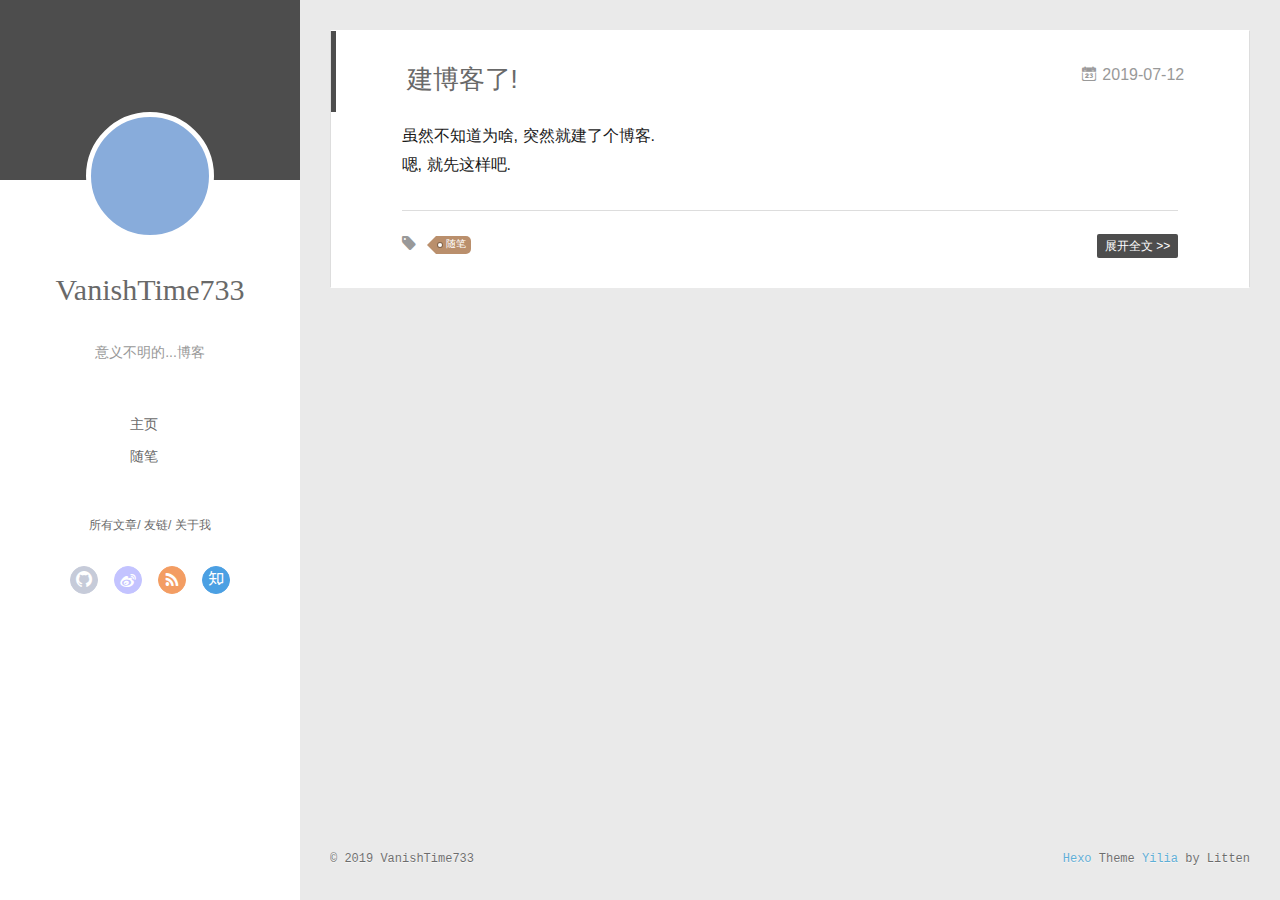
==== commit 528ec1aa: "Site updated: 2019-07-12 14:44:57" ====
--- a/index.html
+++ b/index.html
@@ -3,178 +3,483 @@
 <head><meta name="generator" content="Hexo 3.9.0">
   <meta charset="utf-8">
   
-
-  
+  <meta name="renderer" content="webkit">
+  <meta http-equiv="X-UA-Compatible" content="IE=edge">
+  <link rel="dns-prefetch" href="https://vanishtime.github.io">
   <title>VanishTime733&#39;s Blog</title>
   <meta name="viewport" content="width=device-width, initial-scale=1, maximum-scale=1">
   <meta property="og:type" content="website">
 <meta property="og:title" content="VanishTime733&#39;s Blog">
 <meta property="og:url" content="https://vanishtime.github.io/index.html">
 <meta property="og:site_name" content="VanishTime733&#39;s Blog">
-<meta property="og:locale" content="default">
+<meta property="og:locale" content="zh-CN">
 <meta name="twitter:card" content="summary">
 <meta name="twitter:title" content="VanishTime733&#39;s Blog">
   
-    <link rel="alternate" href="/atom.xml" title="VanishTime733&#39;s Blog" type="application/atom+xml">
+    <link rel="alternative" href="/atom.xml" title="VanishTime733&#39;s Blog" type="application/atom+xml">
   
   
     <link rel="icon" href="/favicon.png">
   
-  
-    <link href="//fonts.googleapis.com/css?family=Source+Code+Pro" rel="stylesheet" type="text/css">
-  
-  <link rel="stylesheet" href="/css/style.css">
+  <link rel="stylesheet" type="text/css" href="/./main.0cf68a.css">
+  <style type="text/css">
+  
+    #container.show {
+      background: linear-gradient(200deg,#a0cfe4,#e8c37e);
+    }
+  </style>
+  
+
+  
+
 </head>
 </html>
 <body>
-  <div id="container">
-    <div id="wrap">
-      <header id="header">
-  <div id="banner"></div>
-  <div id="header-outer" class="outer">
-    <div id="header-title" class="inner">
-      <h1 id="logo-wrap">
-        <a href="/" id="logo">VanishTime733&#39;s Blog</a>
-      </h1>
-      
-        <h2 id="subtitle-wrap">
-          <a href="/" id="subtitle">意义不明的...博客</a>
-        </h2>
-      
-    </div>
-    <div id="header-inner" class="inner">
-      <nav id="main-nav">
-        <a id="main-nav-toggle" class="nav-icon"></a>
-        
-          <a class="main-nav-link" href="/">Home</a>
-        
-          <a class="main-nav-link" href="/archives">Archives</a>
-        
-      </nav>
-      <nav id="sub-nav">
-        
-          <a id="nav-rss-link" class="nav-icon" href="/atom.xml" title="RSS Feed"></a>
-        
-        <a id="nav-search-btn" class="nav-icon" title="Search"></a>
-      </nav>
-      <div id="search-form-wrap">
-        <form action="//google.com/search" method="get" accept-charset="UTF-8" class="search-form"><input type="search" name="q" class="search-form-input" placeholder="Search"><button type="submit" class="search-form-submit">&#xF002;</button><input type="hidden" name="sitesearch" value="https://vanishtime.github.io"></form>
-      </div>
+  <div id="container" q-class="show:isCtnShow">
+    <canvas id="anm-canvas" class="anm-canvas"></canvas>
+    <div class="left-col" q-class="show:isShow">
+      
+<div class="overlay" style="background: #4d4d4d"></div>
+<div class="intrude-less">
+	<header id="header" class="inner">
+		<a href="/" class="profilepic">
+			<img src="" class="js-avatar">
+		</a>
+		<hgroup>
+		  <h1 class="header-author"><a href="/">VanishTime733</a></h1>
+		</hgroup>
+		
+		<p class="header-subtitle">意义不明的...博客</p>
+		
+
+		<nav class="header-menu">
+			<ul>
+			
+				<li><a href="/">主页</a></li>
+	        
+				<li><a href="/tags/随笔/">随笔</a></li>
+	        
+			</ul>
+		</nav>
+		<nav class="header-smart-menu">
+    		
+    			
+    			<a q-on="click: openSlider(e, 'innerArchive')" href="javascript:void(0)">所有文章</a>
+    			
+            
+    			
+    			<a q-on="click: openSlider(e, 'friends')" href="javascript:void(0)">友链</a>
+    			
+            
+    			
+    			<a q-on="click: openSlider(e, 'aboutme')" href="javascript:void(0)">关于我</a>
+    			
+            
+		</nav>
+		<nav class="header-nav">
+			<div class="social">
+				
+					<a class="github" target="_blank" href="#" title="github"><i class="icon-github"></i></a>
+		        
+					<a class="weibo" target="_blank" href="#" title="weibo"><i class="icon-weibo"></i></a>
+		        
+					<a class="rss" target="_blank" href="#" title="rss"><i class="icon-rss"></i></a>
+		        
+					<a class="zhihu" target="_blank" href="#" title="zhihu"><i class="icon-zhihu"></i></a>
+		        
+			</div>
+		</nav>
+	</header>		
+</div>
+
+    </div>
+    <div class="mid-col" q-class="show:isShow,hide:isShow|isFalse">
+      
+<nav id="mobile-nav">
+  	<div class="overlay js-overlay" style="background: #4d4d4d"></div>
+	<div class="btnctn js-mobile-btnctn">
+  		<div class="slider-trigger list" q-on="click: openSlider(e)"><i class="icon icon-sort"></i></div>
+	</div>
+	<div class="intrude-less">
+		<header id="header" class="inner">
+			<div class="profilepic">
+				<img src="" class="js-avatar">
+			</div>
+			<hgroup>
+			  <h1 class="header-author js-header-author">VanishTime733</h1>
+			</hgroup>
+			
+			<p class="header-subtitle"><i class="icon icon-quo-left"></i>意义不明的...博客<i class="icon icon-quo-right"></i></p>
+			
+			
+			
+				
+			
+				
+			
+			
+			
+			<nav class="header-nav">
+				<div class="social">
+					
+						<a class="github" target="_blank" href="#" title="github"><i class="icon-github"></i></a>
+			        
+						<a class="weibo" target="_blank" href="#" title="weibo"><i class="icon-weibo"></i></a>
+			        
+						<a class="rss" target="_blank" href="#" title="rss"><i class="icon-rss"></i></a>
+			        
+						<a class="zhihu" target="_blank" href="#" title="zhihu"><i class="icon-zhihu"></i></a>
+			        
+				</div>
+			</nav>
+
+			<nav class="header-menu js-header-menu">
+				<ul style="width: 50%">
+				
+				
+					<li style="width: 50%"><a href="/">主页</a></li>
+		        
+					<li style="width: 50%"><a href="/tags/随笔/">随笔</a></li>
+		        
+				</ul>
+			</nav>
+		</header>				
+	</div>
+	<div class="mobile-mask" style="display:none" q-show="isShow"></div>
+</nav>
+
+      <div id="wrapper" class="body-wrap">
+        <div class="menu-l">
+          <div class="canvas-wrap">
+            <canvas data-colors="#eaeaea" data-sectionHeight="100" data-contentId="js-content" id="myCanvas1" class="anm-canvas"></canvas>
+          </div>
+          <div id="js-content" class="content-ll">
+            
+  
+    <article id="post-Hello" class="article article-type-post  article-index" itemscope itemprop="blogPost">
+  <div class="article-inner">
+    
+      <header class="article-header">
+        
+  
+    <h1 itemprop="name">
+      <a class="article-title" href="/2019/0712-Hello/">建博客了!</a>
+    </h1>
+  
+
+        
+        <a href="/2019/0712-Hello/" class="archive-article-date">
+  	<time datetime="2019-07-12T06:08:05.000Z" itemprop="datePublished"><i class="icon-calendar icon"></i>2019-07-12</time>
+</a>
+        
+      </header>
+    
+    <div class="article-entry" itemprop="articleBody">
+      
+        <p>虽然不知道为啥, 突然就建了个博客.<br>嗯, 就先这样吧.</p>
+
+      
+
+      
+    </div>
+    <div class="article-info article-info-index">
+      
+      
+	<div class="article-tag tagcloud">
+		<i class="icon-price-tags icon"></i>
+		<ul class="article-tag-list">
+			 
+        		<li class="article-tag-list-item">
+        			<a href="javascript:void(0)" class="js-tag article-tag-list-link color3">随笔</a>
+        		</li>
+      		
+		</ul>
+	</div>
+
+      
+
+      
+        <p class="article-more-link">
+          <a class="article-more-a" href="/2019/0712-Hello/">展开全文 >></a>
+        </p>
+      
+
+      
+      <div class="clearfix"></div>
     </div>
   </div>
-</header>
-      <div class="outer">
-        <section id="main">
-  
-    <article id="post-建博客了" class="article article-type-post" itemscope itemprop="blogPost">
-  <div class="article-meta">
-    <a href="/2019/0712-建博客了/" class="article-date">
-  <time datetime="2019-07-12T06:08:05.000Z" itemprop="datePublished">2019-07-12</time>
-</a>
-    
-  </div>
-  <div class="article-inner">
-    
-    
-      <header class="article-header">
-        
-  
-    <h1 itemprop="name">
-      <a class="article-title" href="/2019/0712-建博客了/">建博客了!</a>
-    </h1>
-  
-
-      </header>
-    
-    <div class="article-entry" itemprop="articleBody">
-      
-        <p>虽然不知道为啥, 突然就建了个博客.<br>嗯, 就先这样吧.</p>
-
-      
-    </div>
-    <footer class="article-footer">
-      <a data-url="https://vanishtime.github.io/2019/0712-建博客了/" data-id="cjxzplw4v0000l0ujmcj29q5x" class="article-share-link">Share</a>
-      
-      
-    </footer>
-  </div>
-  
 </article>
 
-
-  
-
-
-</section>
-        
-          <aside id="sidebar">
-  
-    
-
-  
-    
-
-  
-    
-  
-    
-  <div class="widget-wrap">
-    <h3 class="widget-title">Archives</h3>
-    <div class="widget">
-      <ul class="archive-list"><li class="archive-list-item"><a class="archive-list-link" href="/archives/2019/07/">July 2019</a></li></ul>
-    </div>
-  </div>
-
-
-  
-    
-  <div class="widget-wrap">
-    <h3 class="widget-title">Recent Posts</h3>
-    <div class="widget">
-      <ul>
-        
-          <li>
-            <a href="/2019/0712-建博客了/">建博客了!</a>
-          </li>
-        
-      </ul>
-    </div>
-  </div>
-
-  
+<aside class="wrap-side-operation">
+    <div class="mod-side-operation">
+        
+        <div class="jump-container" id="js-jump-container" style="display:none;">
+            <a href="javascript:void(0)" class="mod-side-operation__jump-to-top">
+                <i class="icon-font icon-back"></i>
+            </a>
+            <div id="js-jump-plan-container" class="jump-plan-container" style="top: -11px;">
+                <i class="icon-font icon-plane jump-plane"></i>
+            </div>
+        </div>
+        
+        
+    </div>
 </aside>
-        
+
+
+
+
+  
+  
+
+
+          </div>
+        </div>
       </div>
       <footer id="footer">
-  
   <div class="outer">
-    <div id="footer-info" class="inner">
-      &copy; 2019 VanishTime733<br>
-      Powered by <a href="http://hexo.io/" target="_blank">Hexo</a>
+    <div id="footer-info">
+    	<div class="footer-left">
+    		&copy; 2019 VanishTime733
+    	</div>
+      	<div class="footer-right">
+      		<a href="http://hexo.io/" target="_blank">Hexo</a>  Theme <a href="https://github.com/litten/hexo-theme-yilia" target="_blank">Yilia</a> by Litten
+      	</div>
     </div>
   </div>
 </footer>
     </div>
-    <nav id="mobile-nav">
-  
-    <a href="/" class="mobile-nav-link">Home</a>
-  
-    <a href="/archives" class="mobile-nav-link">Archives</a>
-  
-</nav>
-    
-
-<script src="//ajax.googleapis.com/ajax/libs/jquery/2.0.3/jquery.min.js"></script>
-
-
-  <link rel="stylesheet" href="/fancybox/jquery.fancybox.css">
-  <script src="/fancybox/jquery.fancybox.pack.js"></script>
-
-
-<script src="/js/script.js"></script>
-
-
-
+    <script>
+	var yiliaConfig = {
+		mathjax: false,
+		isHome: true,
+		isPost: false,
+		isArchive: false,
+		isTag: false,
+		isCategory: false,
+		open_in_new: false,
+		toc_hide_index: true,
+		root: "/",
+		innerArchive: true,
+		showTags: false
+	}
+</script>
+
+<script>!function(t){function n(e){if(r[e])return r[e].exports;var i=r[e]={exports:{},id:e,loaded:!1};return t[e].call(i.exports,i,i.exports,n),i.loaded=!0,i.exports}var r={};n.m=t,n.c=r,n.p="./",n(0)}([function(t,n,r){r(195),t.exports=r(191)},function(t,n,r){var e=r(3),i=r(52),o=r(27),u=r(28),c=r(53),f="prototype",a=function(t,n,r){var s,l,h,v,p=t&a.F,d=t&a.G,y=t&a.S,g=t&a.P,b=t&a.B,m=d?e:y?e[n]||(e[n]={}):(e[n]||{})[f],x=d?i:i[n]||(i[n]={}),w=x[f]||(x[f]={});d&&(r=n);for(s in r)l=!p&&m&&void 0!==m[s],h=(l?m:r)[s],v=b&&l?c(h,e):g&&"function"==typeof h?c(Function.call,h):h,m&&u(m,s,h,t&a.U),x[s]!=h&&o(x,s,v),g&&w[s]!=h&&(w[s]=h)};e.core=i,a.F=1,a.G=2,a.S=4,a.P=8,a.B=16,a.W=32,a.U=64,a.R=128,t.exports=a},function(t,n,r){var e=r(6);t.exports=function(t){if(!e(t))throw TypeError(t+" is not an object!");return t}},function(t,n){var r=t.exports="undefined"!=typeof window&&window.Math==Math?window:"undefined"!=typeof self&&self.Math==Math?self:Function("return this")();"number"==typeof __g&&(__g=r)},function(t,n){t.exports=function(t){try{return!!t()}catch(t){return!0}}},function(t,n){var r=t.exports="undefined"!=typeof window&&window.Math==Math?window:"undefined"!=typeof self&&self.Math==Math?self:Function("return this")();"number"==typeof __g&&(__g=r)},function(t,n){t.exports=function(t){return"object"==typeof t?null!==t:"function"==typeof t}},function(t,n,r){var e=r(126)("wks"),i=r(76),o=r(3).Symbol,u="function"==typeof o;(t.exports=function(t){return e[t]||(e[t]=u&&o[t]||(u?o:i)("Symbol."+t))}).store=e},function(t,n){var r={}.hasOwnProperty;t.exports=function(t,n){return r.call(t,n)}},function(t,n,r){var e=r(94),i=r(33);t.exports=function(t){return e(i(t))}},function(t,n,r){t.exports=!r(4)(function(){return 7!=Object.defineProperty({},"a",{get:function(){return 7}}).a})},function(t,n,r){var e=r(2),i=r(167),o=r(50),u=Object.defineProperty;n.f=r(10)?Object.defineProperty:function(t,n,r){if(e(t),n=o(n,!0),e(r),i)try{return u(t,n,r)}catch(t){}if("get"in r||"set"in r)throw TypeError("Accessors not supported!");return"value"in r&&(t[n]=r.value),t}},function(t,n,r){t.exports=!r(18)(function(){return 7!=Object.defineProperty({},"a",{get:function(){return 7}}).a})},function(t,n,r){var e=r(14),i=r(22);t.exports=r(12)?function(t,n,r){return e.f(t,n,i(1,r))}:function(t,n,r){return t[n]=r,t}},function(t,n,r){var e=r(20),i=r(58),o=r(42),u=Object.defineProperty;n.f=r(12)?Object.defineProperty:function(t,n,r){if(e(t),n=o(n,!0),e(r),i)try{return u(t,n,r)}catch(t){}if("get"in r||"set"in r)throw TypeError("Accessors not supported!");return"value"in r&&(t[n]=r.value),t}},function(t,n,r){var e=r(40)("wks"),i=r(23),o=r(5).Symbol,u="function"==typeof o;(t.exports=function(t){return e[t]||(e[t]=u&&o[t]||(u?o:i)("Symbol."+t))}).store=e},function(t,n,r){var e=r(67),i=Math.min;t.exports=function(t){return t>0?i(e(t),9007199254740991):0}},function(t,n,r){var e=r(46);t.exports=function(t){return Object(e(t))}},function(t,n){t.exports=function(t){try{return!!t()}catch(t){return!0}}},function(t,n,r){var e=r(63),i=r(34);t.exports=Object.keys||function(t){return e(t,i)}},function(t,n,r){var e=r(21);t.exports=function(t){if(!e(t))throw TypeError(t+" is not an object!");return t}},function(t,n){t.exports=function(t){return"object"==typeof t?null!==t:"function"==typeof t}},function(t,n){t.exports=function(t,n){return{enumerable:!(1&t),configurable:!(2&t),writable:!(4&t),value:n}}},function(t,n){var r=0,e=Math.random();t.exports=function(t){return"Symbol(".concat(void 0===t?"":t,")_",(++r+e).toString(36))}},function(t,n){var r={}.hasOwnProperty;t.exports=function(t,n){return r.call(t,n)}},function(t,n){var r=t.exports={version:"2.4.0"};"number"==typeof __e&&(__e=r)},function(t,n){t.exports=function(t){if("function"!=typeof t)throw TypeError(t+" is not a function!");return t}},function(t,n,r){var e=r(11),i=r(66);t.exports=r(10)?function(t,n,r){return e.f(t,n,i(1,r))}:function(t,n,r){return t[n]=r,t}},function(t,n,r){var e=r(3),i=r(27),o=r(24),u=r(76)("src"),c="toString",f=Function[c],a=(""+f).split(c);r(52).inspectSource=function(t){return f.call(t)},(t.exports=function(t,n,r,c){var f="function"==typeof r;f&&(o(r,"name")||i(r,"name",n)),t[n]!==r&&(f&&(o(r,u)||i(r,u,t[n]?""+t[n]:a.join(String(n)))),t===e?t[n]=r:c?t[n]?t[n]=r:i(t,n,r):(delete t[n],i(t,n,r)))})(Function.prototype,c,function(){return"function"==typeof this&&this[u]||f.call(this)})},function(t,n,r){var e=r(1),i=r(4),o=r(46),u=function(t,n,r,e){var i=String(o(t)),u="<"+n;return""!==r&&(u+=" "+r+'="'+String(e).replace(/"/g,"&quot;")+'"'),u+">"+i+"</"+n+">"};t.exports=function(t,n){var r={};r[t]=n(u),e(e.P+e.F*i(function(){var n=""[t]('"');return n!==n.toLowerCase()||n.split('"').length>3}),"String",r)}},function(t,n,r){var e=r(115),i=r(46);t.exports=function(t){return e(i(t))}},function(t,n,r){var e=r(116),i=r(66),o=r(30),u=r(50),c=r(24),f=r(167),a=Object.getOwnPropertyDescriptor;n.f=r(10)?a:function(t,n){if(t=o(t),n=u(n,!0),f)try{return a(t,n)}catch(t){}if(c(t,n))return i(!e.f.call(t,n),t[n])}},function(t,n,r){var e=r(24),i=r(17),o=r(145)("IE_PROTO"),u=Object.prototype;t.exports=Object.getPrototypeOf||function(t){return t=i(t),e(t,o)?t[o]:"function"==typeof t.constructor&&t instanceof t.constructor?t.constructor.prototype:t instanceof Object?u:null}},function(t,n){t.exports=function(t){if(void 0==t)throw TypeError("Can't call method on  "+t);return t}},function(t,n){t.exports="constructor,hasOwnProperty,isPrototypeOf,propertyIsEnumerable,toLocaleString,toString,valueOf".split(",")},function(t,n){t.exports={}},function(t,n){t.exports=!0},function(t,n){n.f={}.propertyIsEnumerable},function(t,n,r){var e=r(14).f,i=r(8),o=r(15)("toStringTag");t.exports=function(t,n,r){t&&!i(t=r?t:t.prototype,o)&&e(t,o,{configurable:!0,value:n})}},function(t,n,r){var e=r(40)("keys"),i=r(23);t.exports=function(t){return e[t]||(e[t]=i(t))}},function(t,n,r){var e=r(5),i="__core-js_shared__",o=e[i]||(e[i]={});t.exports=function(t){return o[t]||(o[t]={})}},function(t,n){var r=Math.ceil,e=Math.floor;t.exports=function(t){return isNaN(t=+t)?0:(t>0?e:r)(t)}},function(t,n,r){var e=r(21);t.exports=function(t,n){if(!e(t))return t;var r,i;if(n&&"function"==typeof(r=t.toString)&&!e(i=r.call(t)))return i;if("function"==typeof(r=t.valueOf)&&!e(i=r.call(t)))return i;if(!n&&"function"==typeof(r=t.toString)&&!e(i=r.call(t)))return i;throw TypeError("Can't convert object to primitive value")}},function(t,n,r){var e=r(5),i=r(25),o=r(36),u=r(44),c=r(14).f;t.exports=function(t){var n=i.Symbol||(i.Symbol=o?{}:e.Symbol||{});"_"==t.charAt(0)||t in n||c(n,t,{value:u.f(t)})}},function(t,n,r){n.f=r(15)},function(t,n){var r={}.toString;t.exports=function(t){return r.call(t).slice(8,-1)}},function(t,n){t.exports=function(t){if(void 0==t)throw TypeError("Can't call method on  "+t);return t}},function(t,n,r){var e=r(4);t.exports=function(t,n){return!!t&&e(function(){n?t.call(null,function(){},1):t.call(null)})}},function(t,n,r){var e=r(53),i=r(115),o=r(17),u=r(16),c=r(203);t.exports=function(t,n){var r=1==t,f=2==t,a=3==t,s=4==t,l=6==t,h=5==t||l,v=n||c;return function(n,c,p){for(var d,y,g=o(n),b=i(g),m=e(c,p,3),x=u(b.length),w=0,S=r?v(n,x):f?v(n,0):void 0;x>w;w++)if((h||w in b)&&(d=b[w],y=m(d,w,g),t))if(r)S[w]=y;else if(y)switch(t){case 3:return!0;case 5:return d;case 6:return w;case 2:S.push(d)}else if(s)return!1;return l?-1:a||s?s:S}}},function(t,n,r){var e=r(1),i=r(52),o=r(4);t.exports=function(t,n){var r=(i.Object||{})[t]||Object[t],u={};u[t]=n(r),e(e.S+e.F*o(function(){r(1)}),"Object",u)}},function(t,n,r){var e=r(6);t.exports=function(t,n){if(!e(t))return t;var r,i;if(n&&"function"==typeof(r=t.toString)&&!e(i=r.call(t)))return i;if("function"==typeof(r=t.valueOf)&&!e(i=r.call(t)))return i;if(!n&&"function"==typeof(r=t.toString)&&!e(i=r.call(t)))return i;throw TypeError("Can't convert object to primitive value")}},function(t,n,r){var e=r(5),i=r(25),o=r(91),u=r(13),c="prototype",f=function(t,n,r){var a,s,l,h=t&f.F,v=t&f.G,p=t&f.S,d=t&f.P,y=t&f.B,g=t&f.W,b=v?i:i[n]||(i[n]={}),m=b[c],x=v?e:p?e[n]:(e[n]||{})[c];v&&(r=n);for(a in r)(s=!h&&x&&void 0!==x[a])&&a in b||(l=s?x[a]:r[a],b[a]=v&&"function"!=typeof x[a]?r[a]:y&&s?o(l,e):g&&x[a]==l?function(t){var n=function(n,r,e){if(this instanceof t){switch(arguments.length){case 0:return new t;case 1:return new t(n);case 2:return new t(n,r)}return new t(n,r,e)}return t.apply(this,arguments)};return n[c]=t[c],n}(l):d&&"function"==typeof l?o(Function.call,l):l,d&&((b.virtual||(b.virtual={}))[a]=l,t&f.R&&m&&!m[a]&&u(m,a,l)))};f.F=1,f.G=2,f.S=4,f.P=8,f.B=16,f.W=32,f.U=64,f.R=128,t.exports=f},function(t,n){var r=t.exports={version:"2.4.0"};"number"==typeof __e&&(__e=r)},function(t,n,r){var e=r(26);t.exports=function(t,n,r){if(e(t),void 0===n)return t;switch(r){case 1:return function(r){return t.call(n,r)};case 2:return function(r,e){return t.call(n,r,e)};case 3:return function(r,e,i){return t.call(n,r,e,i)}}return function(){return t.apply(n,arguments)}}},function(t,n,r){var e=r(183),i=r(1),o=r(126)("metadata"),u=o.store||(o.store=new(r(186))),c=function(t,n,r){var i=u.get(t);if(!i){if(!r)return;u.set(t,i=new e)}var o=i.get(n);if(!o){if(!r)return;i.set(n,o=new e)}return o},f=function(t,n,r){var e=c(n,r,!1);return void 0!==e&&e.has(t)},a=function(t,n,r){var e=c(n,r,!1);return void 0===e?void 0:e.get(t)},s=function(t,n,r,e){c(r,e,!0).set(t,n)},l=function(t,n){var r=c(t,n,!1),e=[];return r&&r.forEach(function(t,n){e.push(n)}),e},h=function(t){return void 0===t||"symbol"==typeof t?t:String(t)},v=function(t){i(i.S,"Reflect",t)};t.exports={store:u,map:c,has:f,get:a,set:s,keys:l,key:h,exp:v}},function(t,n,r){"use strict";if(r(10)){var e=r(69),i=r(3),o=r(4),u=r(1),c=r(127),f=r(152),a=r(53),s=r(68),l=r(66),h=r(27),v=r(73),p=r(67),d=r(16),y=r(75),g=r(50),b=r(24),m=r(180),x=r(114),w=r(6),S=r(17),_=r(137),O=r(70),E=r(32),P=r(71).f,j=r(154),F=r(76),M=r(7),A=r(48),N=r(117),T=r(146),I=r(155),k=r(80),L=r(123),R=r(74),C=r(130),D=r(160),U=r(11),W=r(31),G=U.f,B=W.f,V=i.RangeError,z=i.TypeError,q=i.Uint8Array,K="ArrayBuffer",J="Shared"+K,Y="BYTES_PER_ELEMENT",H="prototype",$=Array[H],X=f.ArrayBuffer,Q=f.DataView,Z=A(0),tt=A(2),nt=A(3),rt=A(4),et=A(5),it=A(6),ot=N(!0),ut=N(!1),ct=I.values,ft=I.keys,at=I.entries,st=$.lastIndexOf,lt=$.reduce,ht=$.reduceRight,vt=$.join,pt=$.sort,dt=$.slice,yt=$.toString,gt=$.toLocaleString,bt=M("iterator"),mt=M("toStringTag"),xt=F("typed_constructor"),wt=F("def_constructor"),St=c.CONSTR,_t=c.TYPED,Ot=c.VIEW,Et="Wrong length!",Pt=A(1,function(t,n){return Tt(T(t,t[wt]),n)}),jt=o(function(){return 1===new q(new Uint16Array([1]).buffer)[0]}),Ft=!!q&&!!q[H].set&&o(function(){new q(1).set({})}),Mt=function(t,n){if(void 0===t)throw z(Et);var r=+t,e=d(t);if(n&&!m(r,e))throw V(Et);return e},At=function(t,n){var r=p(t);if(r<0||r%n)throw V("Wrong offset!");return r},Nt=function(t){if(w(t)&&_t in t)return t;throw z(t+" is not a typed array!")},Tt=function(t,n){if(!(w(t)&&xt in t))throw z("It is not a typed array constructor!");return new t(n)},It=function(t,n){return kt(T(t,t[wt]),n)},kt=function(t,n){for(var r=0,e=n.length,i=Tt(t,e);e>r;)i[r]=n[r++];return i},Lt=function(t,n,r){G(t,n,{get:function(){return this._d[r]}})},Rt=function(t){var n,r,e,i,o,u,c=S(t),f=arguments.length,s=f>1?arguments[1]:void 0,l=void 0!==s,h=j(c);if(void 0!=h&&!_(h)){for(u=h.call(c),e=[],n=0;!(o=u.next()).done;n++)e.push(o.value);c=e}for(l&&f>2&&(s=a(s,arguments[2],2)),n=0,r=d(c.length),i=Tt(this,r);r>n;n++)i[n]=l?s(c[n],n):c[n];return i},Ct=function(){for(var t=0,n=arguments.length,r=Tt(this,n);n>t;)r[t]=arguments[t++];return r},Dt=!!q&&o(function(){gt.call(new q(1))}),Ut=function(){return gt.apply(Dt?dt.call(Nt(this)):Nt(this),arguments)},Wt={copyWithin:function(t,n){return D.call(Nt(this),t,n,arguments.length>2?arguments[2]:void 0)},every:function(t){return rt(Nt(this),t,arguments.length>1?arguments[1]:void 0)},fill:function(t){return C.apply(Nt(this),arguments)},filter:function(t){return It(this,tt(Nt(this),t,arguments.length>1?arguments[1]:void 0))},find:function(t){return et(Nt(this),t,arguments.length>1?arguments[1]:void 0)},findIndex:function(t){return it(Nt(this),t,arguments.length>1?arguments[1]:void 0)},forEach:function(t){Z(Nt(this),t,arguments.length>1?arguments[1]:void 0)},indexOf:function(t){return ut(Nt(this),t,arguments.length>1?arguments[1]:void 0)},includes:function(t){return ot(Nt(this),t,arguments.length>1?arguments[1]:void 0)},join:function(t){return vt.apply(Nt(this),arguments)},lastIndexOf:function(t){return st.apply(Nt(this),arguments)},map:function(t){return Pt(Nt(this),t,arguments.length>1?arguments[1]:void 0)},reduce:function(t){return lt.apply(Nt(this),arguments)},reduceRight:function(t){return ht.apply(Nt(this),arguments)},reverse:function(){for(var t,n=this,r=Nt(n).length,e=Math.floor(r/2),i=0;i<e;)t=n[i],n[i++]=n[--r],n[r]=t;return n},some:function(t){return nt(Nt(this),t,arguments.length>1?arguments[1]:void 0)},sort:function(t){return pt.call(Nt(this),t)},subarray:function(t,n){var r=Nt(this),e=r.length,i=y(t,e);return new(T(r,r[wt]))(r.buffer,r.byteOffset+i*r.BYTES_PER_ELEMENT,d((void 0===n?e:y(n,e))-i))}},Gt=function(t,n){return It(this,dt.call(Nt(this),t,n))},Bt=function(t){Nt(this);var n=At(arguments[1],1),r=this.length,e=S(t),i=d(e.length),o=0;if(i+n>r)throw V(Et);for(;o<i;)this[n+o]=e[o++]},Vt={entries:function(){return at.call(Nt(this))},keys:function(){return ft.call(Nt(this))},values:function(){return ct.call(Nt(this))}},zt=function(t,n){return w(t)&&t[_t]&&"symbol"!=typeof n&&n in t&&String(+n)==String(n)},qt=function(t,n){return zt(t,n=g(n,!0))?l(2,t[n]):B(t,n)},Kt=function(t,n,r){return!(zt(t,n=g(n,!0))&&w(r)&&b(r,"value"))||b(r,"get")||b(r,"set")||r.configurable||b(r,"writable")&&!r.writable||b(r,"enumerable")&&!r.enumerable?G(t,n,r):(t[n]=r.value,t)};St||(W.f=qt,U.f=Kt),u(u.S+u.F*!St,"Object",{getOwnPropertyDescriptor:qt,defineProperty:Kt}),o(function(){yt.call({})})&&(yt=gt=function(){return vt.call(this)});var Jt=v({},Wt);v(Jt,Vt),h(Jt,bt,Vt.values),v(Jt,{slice:Gt,set:Bt,constructor:function(){},toString:yt,toLocaleString:Ut}),Lt(Jt,"buffer","b"),Lt(Jt,"byteOffset","o"),Lt(Jt,"byteLength","l"),Lt(Jt,"length","e"),G(Jt,mt,{get:function(){return this[_t]}}),t.exports=function(t,n,r,f){f=!!f;var a=t+(f?"Clamped":"")+"Array",l="Uint8Array"!=a,v="get"+t,p="set"+t,y=i[a],g=y||{},b=y&&E(y),m=!y||!c.ABV,S={},_=y&&y[H],j=function(t,r){var e=t._d;return e.v[v](r*n+e.o,jt)},F=function(t,r,e){var i=t._d;f&&(e=(e=Math.round(e))<0?0:e>255?255:255&e),i.v[p](r*n+i.o,e,jt)},M=function(t,n){G(t,n,{get:function(){return j(this,n)},set:function(t){return F(this,n,t)},enumerable:!0})};m?(y=r(function(t,r,e,i){s(t,y,a,"_d");var o,u,c,f,l=0,v=0;if(w(r)){if(!(r instanceof X||(f=x(r))==K||f==J))return _t in r?kt(y,r):Rt.call(y,r);o=r,v=At(e,n);var p=r.byteLength;if(void 0===i){if(p%n)throw V(Et);if((u=p-v)<0)throw V(Et)}else if((u=d(i)*n)+v>p)throw V(Et);c=u/n}else c=Mt(r,!0),u=c*n,o=new X(u);for(h(t,"_d",{b:o,o:v,l:u,e:c,v:new Q(o)});l<c;)M(t,l++)}),_=y[H]=O(Jt),h(_,"constructor",y)):L(function(t){new y(null),new y(t)},!0)||(y=r(function(t,r,e,i){s(t,y,a);var o;return w(r)?r instanceof X||(o=x(r))==K||o==J?void 0!==i?new g(r,At(e,n),i):void 0!==e?new g(r,At(e,n)):new g(r):_t in r?kt(y,r):Rt.call(y,r):new g(Mt(r,l))}),Z(b!==Function.prototype?P(g).concat(P(b)):P(g),function(t){t in y||h(y,t,g[t])}),y[H]=_,e||(_.constructor=y));var A=_[bt],N=!!A&&("values"==A.name||void 0==A.name),T=Vt.values;h(y,xt,!0),h(_,_t,a),h(_,Ot,!0),h(_,wt,y),(f?new y(1)[mt]==a:mt in _)||G(_,mt,{get:function(){return a}}),S[a]=y,u(u.G+u.W+u.F*(y!=g),S),u(u.S,a,{BYTES_PER_ELEMENT:n,from:Rt,of:Ct}),Y in _||h(_,Y,n),u(u.P,a,Wt),R(a),u(u.P+u.F*Ft,a,{set:Bt}),u(u.P+u.F*!N,a,Vt),u(u.P+u.F*(_.toString!=yt),a,{toString:yt}),u(u.P+u.F*o(function(){new y(1).slice()}),a,{slice:Gt}),u(u.P+u.F*(o(function(){return[1,2].toLocaleString()!=new y([1,2]).toLocaleString()})||!o(function(){_.toLocaleString.call([1,2])})),a,{toLocaleString:Ut}),k[a]=N?A:T,e||N||h(_,bt,T)}}else t.exports=function(){}},function(t,n){var r={}.toString;t.exports=function(t){return r.call(t).slice(8,-1)}},function(t,n,r){var e=r(21),i=r(5).document,o=e(i)&&e(i.createElement);t.exports=function(t){return o?i.createElement(t):{}}},function(t,n,r){t.exports=!r(12)&&!r(18)(function(){return 7!=Object.defineProperty(r(57)("div"),"a",{get:function(){return 7}}).a})},function(t,n,r){"use strict";var e=r(36),i=r(51),o=r(64),u=r(13),c=r(8),f=r(35),a=r(96),s=r(38),l=r(103),h=r(15)("iterator"),v=!([].keys&&"next"in[].keys()),p="keys",d="values",y=function(){return this};t.exports=function(t,n,r,g,b,m,x){a(r,n,g);var w,S,_,O=function(t){if(!v&&t in F)return F[t];switch(t){case p:case d:return function(){return new r(this,t)}}return function(){return new r(this,t)}},E=n+" Iterator",P=b==d,j=!1,F=t.prototype,M=F[h]||F["@@iterator"]||b&&F[b],A=M||O(b),N=b?P?O("entries"):A:void 0,T="Array"==n?F.entries||M:M;if(T&&(_=l(T.call(new t)))!==Object.prototype&&(s(_,E,!0),e||c(_,h)||u(_,h,y)),P&&M&&M.name!==d&&(j=!0,A=function(){return M.call(this)}),e&&!x||!v&&!j&&F[h]||u(F,h,A),f[n]=A,f[E]=y,b)if(w={values:P?A:O(d),keys:m?A:O(p),entries:N},x)for(S in w)S in F||o(F,S,w[S]);else i(i.P+i.F*(v||j),n,w);return w}},function(t,n,r){var e=r(20),i=r(100),o=r(34),u=r(39)("IE_PROTO"),c=function(){},f="prototype",a=function(){var t,n=r(57)("iframe"),e=o.length;for(n.style.display="none",r(93).appendChild(n),n.src="javascript:",t=n.contentWindow.document,t.open(),t.write("<script>document.F=Object<\/script>"),t.close(),a=t.F;e--;)delete a[f][o[e]];return a()};t.exports=Object.create||function(t,n){var r;return null!==t?(c[f]=e(t),r=new c,c[f]=null,r[u]=t):r=a(),void 0===n?r:i(r,n)}},function(t,n,r){var e=r(63),i=r(34).concat("length","prototype");n.f=Object.getOwnPropertyNames||function(t){return e(t,i)}},function(t,n){n.f=Object.getOwnPropertySymbols},function(t,n,r){var e=r(8),i=r(9),o=r(90)(!1),u=r(39)("IE_PROTO");t.exports=function(t,n){var r,c=i(t),f=0,a=[];for(r in c)r!=u&&e(c,r)&&a.push(r);for(;n.length>f;)e(c,r=n[f++])&&(~o(a,r)||a.push(r));return a}},function(t,n,r){t.exports=r(13)},function(t,n,r){var e=r(76)("meta"),i=r(6),o=r(24),u=r(11).f,c=0,f=Object.isExtensible||function(){return!0},a=!r(4)(function(){return f(Object.preventExtensions({}))}),s=function(t){u(t,e,{value:{i:"O"+ ++c,w:{}}})},l=function(t,n){if(!i(t))return"symbol"==typeof t?t:("string"==typeof t?"S":"P")+t;if(!o(t,e)){if(!f(t))return"F";if(!n)return"E";s(t)}return t[e].i},h=function(t,n){if(!o(t,e)){if(!f(t))return!0;if(!n)return!1;s(t)}return t[e].w},v=function(t){return a&&p.NEED&&f(t)&&!o(t,e)&&s(t),t},p=t.exports={KEY:e,NEED:!1,fastKey:l,getWeak:h,onFreeze:v}},function(t,n){t.exports=function(t,n){return{enumerable:!(1&t),configurable:!(2&t),writable:!(4&t),value:n}}},function(t,n){var r=Math.ceil,e=Math.floor;t.exports=function(t){return isNaN(t=+t)?0:(t>0?e:r)(t)}},function(t,n){t.exports=function(t,n,r,e){if(!(t instanceof n)||void 0!==e&&e in t)throw TypeError(r+": incorrect invocation!");return t}},function(t,n){t.exports=!1},function(t,n,r){var e=r(2),i=r(173),o=r(133),u=r(145)("IE_PROTO"),c=function(){},f="prototype",a=function(){var t,n=r(132)("iframe"),e=o.length;for(n.style.display="none",r(135).appendChild(n),n.src="javascript:",t=n.contentWindow.document,t.open(),t.write("<script>document.F=Object<\/script>"),t.close(),a=t.F;e--;)delete a[f][o[e]];return a()};t.exports=Object.create||function(t,n){var r;return null!==t?(c[f]=e(t),r=new c,c[f]=null,r[u]=t):r=a(),void 0===n?r:i(r,n)}},function(t,n,r){var e=r(175),i=r(133).concat("length","prototype");n.f=Object.getOwnPropertyNames||function(t){return e(t,i)}},function(t,n,r){var e=r(175),i=r(133);t.exports=Object.keys||function(t){return e(t,i)}},function(t,n,r){var e=r(28);t.exports=function(t,n,r){for(var i in n)e(t,i,n[i],r);return t}},function(t,n,r){"use strict";var e=r(3),i=r(11),o=r(10),u=r(7)("species");t.exports=function(t){var n=e[t];o&&n&&!n[u]&&i.f(n,u,{configurable:!0,get:function(){return this}})}},function(t,n,r){var e=r(67),i=Math.max,o=Math.min;t.exports=function(t,n){return t=e(t),t<0?i(t+n,0):o(t,n)}},function(t,n){var r=0,e=Math.random();t.exports=function(t){return"Symbol(".concat(void 0===t?"":t,")_",(++r+e).toString(36))}},function(t,n,r){var e=r(33);t.exports=function(t){return Object(e(t))}},function(t,n,r){var e=r(7)("unscopables"),i=Array.prototype;void 0==i[e]&&r(27)(i,e,{}),t.exports=function(t){i[e][t]=!0}},function(t,n,r){var e=r(53),i=r(169),o=r(137),u=r(2),c=r(16),f=r(154),a={},s={},n=t.exports=function(t,n,r,l,h){var v,p,d,y,g=h?function(){return t}:f(t),b=e(r,l,n?2:1),m=0;if("function"!=typeof g)throw TypeError(t+" is not iterable!");if(o(g)){for(v=c(t.length);v>m;m++)if((y=n?b(u(p=t[m])[0],p[1]):b(t[m]))===a||y===s)return y}else for(d=g.call(t);!(p=d.next()).done;)if((y=i(d,b,p.value,n))===a||y===s)return y};n.BREAK=a,n.RETURN=s},function(t,n){t.exports={}},function(t,n,r){var e=r(11).f,i=r(24),o=r(7)("toStringTag");t.exports=function(t,n,r){t&&!i(t=r?t:t.prototype,o)&&e(t,o,{configurable:!0,value:n})}},function(t,n,r){var e=r(1),i=r(46),o=r(4),u=r(150),c="["+u+"]",f="​+",a=RegExp("^"+c+c+"*"),s=RegExp(c+c+"*$"),l=function(t,n,r){var i={},c=o(function(){return!!u[t]()||f[t]()!=f}),a=i[t]=c?n(h):u[t];r&&(i[r]=a),e(e.P+e.F*c,"String",i)},h=l.trim=function(t,n){return t=String(i(t)),1&n&&(t=t.replace(a,"")),2&n&&(t=t.replace(s,"")),t};t.exports=l},function(t,n,r){t.exports={default:r(86),__esModule:!0}},function(t,n,r){t.exports={default:r(87),__esModule:!0}},function(t,n,r){"use strict";function e(t){return t&&t.__esModule?t:{default:t}}n.__esModule=!0;var i=r(84),o=e(i),u=r(83),c=e(u),f="function"==typeof c.default&&"symbol"==typeof o.default?function(t){return typeof t}:function(t){return t&&"function"==typeof c.default&&t.constructor===c.default&&t!==c.default.prototype?"symbol":typeof t};n.default="function"==typeof c.default&&"symbol"===f(o.default)?function(t){return void 0===t?"undefined":f(t)}:function(t){return t&&"function"==typeof c.default&&t.constructor===c.default&&t!==c.default.prototype?"symbol":void 0===t?"undefined":f(t)}},function(t,n,r){r(110),r(108),r(111),r(112),t.exports=r(25).Symbol},function(t,n,r){r(109),r(113),t.exports=r(44).f("iterator")},function(t,n){t.exports=function(t){if("function"!=typeof t)throw TypeError(t+" is not a function!");return t}},function(t,n){t.exports=function(){}},function(t,n,r){var e=r(9),i=r(106),o=r(105);t.exports=function(t){return function(n,r,u){var c,f=e(n),a=i(f.length),s=o(u,a);if(t&&r!=r){for(;a>s;)if((c=f[s++])!=c)return!0}else for(;a>s;s++)if((t||s in f)&&f[s]===r)return t||s||0;return!t&&-1}}},function(t,n,r){var e=r(88);t.exports=function(t,n,r){if(e(t),void 0===n)return t;switch(r){case 1:return function(r){return t.call(n,r)};case 2:return function(r,e){return t.call(n,r,e)};case 3:return function(r,e,i){return t.call(n,r,e,i)}}return function(){return t.apply(n,arguments)}}},function(t,n,r){var e=r(19),i=r(62),o=r(37);t.exports=function(t){var n=e(t),r=i.f;if(r)for(var u,c=r(t),f=o.f,a=0;c.length>a;)f.call(t,u=c[a++])&&n.push(u);return n}},function(t,n,r){t.exports=r(5).document&&document.documentElement},function(t,n,r){var e=r(56);t.exports=Object("z").propertyIsEnumerable(0)?Object:function(t){return"String"==e(t)?t.split(""):Object(t)}},function(t,n,r){var e=r(56);t.exports=Array.isArray||function(t){return"Array"==e(t)}},function(t,n,r){"use strict";var e=r(60),i=r(22),o=r(38),u={};r(13)(u,r(15)("iterator"),function(){return this}),t.exports=function(t,n,r){t.prototype=e(u,{next:i(1,r)}),o(t,n+" Iterator")}},function(t,n){t.exports=function(t,n){return{value:n,done:!!t}}},function(t,n,r){var e=r(19),i=r(9);t.exports=function(t,n){for(var r,o=i(t),u=e(o),c=u.length,f=0;c>f;)if(o[r=u[f++]]===n)return r}},function(t,n,r){var e=r(23)("meta"),i=r(21),o=r(8),u=r(14).f,c=0,f=Object.isExtensible||function(){return!0},a=!r(18)(function(){return f(Object.preventExtensions({}))}),s=function(t){u(t,e,{value:{i:"O"+ ++c,w:{}}})},l=function(t,n){if(!i(t))return"symbol"==typeof t?t:("string"==typeof t?"S":"P")+t;if(!o(t,e)){if(!f(t))return"F";if(!n)return"E";s(t)}return t[e].i},h=function(t,n){if(!o(t,e)){if(!f(t))return!0;if(!n)return!1;s(t)}return t[e].w},v=function(t){return a&&p.NEED&&f(t)&&!o(t,e)&&s(t),t},p=t.exports={KEY:e,NEED:!1,fastKey:l,getWeak:h,onFreeze:v}},function(t,n,r){var e=r(14),i=r(20),o=r(19);t.exports=r(12)?Object.defineProperties:function(t,n){i(t);for(var r,u=o(n),c=u.length,f=0;c>f;)e.f(t,r=u[f++],n[r]);return t}},function(t,n,r){var e=r(37),i=r(22),o=r(9),u=r(42),c=r(8),f=r(58),a=Object.getOwnPropertyDescriptor;n.f=r(12)?a:function(t,n){if(t=o(t),n=u(n,!0),f)try{return a(t,n)}catch(t){}if(c(t,n))return i(!e.f.call(t,n),t[n])}},function(t,n,r){var e=r(9),i=r(61).f,o={}.toString,u="object"==typeof window&&window&&Object.getOwnPropertyNames?Object.getOwnPropertyNames(window):[],c=function(t){try{return i(t)}catch(t){return u.slice()}};t.exports.f=function(t){return u&&"[object Window]"==o.call(t)?c(t):i(e(t))}},function(t,n,r){var e=r(8),i=r(77),o=r(39)("IE_PROTO"),u=Object.prototype;t.exports=Object.getPrototypeOf||function(t){return t=i(t),e(t,o)?t[o]:"function"==typeof t.constructor&&t instanceof t.constructor?t.constructor.prototype:t instanceof Object?u:null}},function(t,n,r){var e=r(41),i=r(33);t.exports=function(t){return function(n,r){var o,u,c=String(i(n)),f=e(r),a=c.length;return f<0||f>=a?t?"":void 0:(o=c.charCodeAt(f),o<55296||o>56319||f+1===a||(u=c.charCodeAt(f+1))<56320||u>57343?t?c.charAt(f):o:t?c.slice(f,f+2):u-56320+(o-55296<<10)+65536)}}},function(t,n,r){var e=r(41),i=Math.max,o=Math.min;t.exports=function(t,n){return t=e(t),t<0?i(t+n,0):o(t,n)}},function(t,n,r){var e=r(41),i=Math.min;t.exports=function(t){return t>0?i(e(t),9007199254740991):0}},function(t,n,r){"use strict";var e=r(89),i=r(97),o=r(35),u=r(9);t.exports=r(59)(Array,"Array",function(t,n){this._t=u(t),this._i=0,this._k=n},function(){var t=this._t,n=this._k,r=this._i++;return!t||r>=t.length?(this._t=void 0,i(1)):"keys"==n?i(0,r):"values"==n?i(0,t[r]):i(0,[r,t[r]])},"values"),o.Arguments=o.Array,e("keys"),e("values"),e("entries")},function(t,n){},function(t,n,r){"use strict";var e=r(104)(!0);r(59)(String,"String",function(t){this._t=String(t),this._i=0},function(){var t,n=this._t,r=this._i;return r>=n.length?{value:void 0,done:!0}:(t=e(n,r),this._i+=t.length,{value:t,done:!1})})},function(t,n,r){"use strict";var e=r(5),i=r(8),o=r(12),u=r(51),c=r(64),f=r(99).KEY,a=r(18),s=r(40),l=r(38),h=r(23),v=r(15),p=r(44),d=r(43),y=r(98),g=r(92),b=r(95),m=r(20),x=r(9),w=r(42),S=r(22),_=r(60),O=r(102),E=r(101),P=r(14),j=r(19),F=E.f,M=P.f,A=O.f,N=e.Symbol,T=e.JSON,I=T&&T.stringify,k="prototype",L=v("_hidden"),R=v("toPrimitive"),C={}.propertyIsEnumerable,D=s("symbol-registry"),U=s("symbols"),W=s("op-symbols"),G=Object[k],B="function"==typeof N,V=e.QObject,z=!V||!V[k]||!V[k].findChild,q=o&&a(function(){return 7!=_(M({},"a",{get:function(){return M(this,"a",{value:7}).a}})).a})?function(t,n,r){var e=F(G,n);e&&delete G[n],M(t,n,r),e&&t!==G&&M(G,n,e)}:M,K=function(t){var n=U[t]=_(N[k]);return n._k=t,n},J=B&&"symbol"==typeof N.iterator?function(t){return"symbol"==typeof t}:function(t){return t instanceof N},Y=function(t,n,r){return t===G&&Y(W,n,r),m(t),n=w(n,!0),m(r),i(U,n)?(r.enumerable?(i(t,L)&&t[L][n]&&(t[L][n]=!1),r=_(r,{enumerable:S(0,!1)})):(i(t,L)||M(t,L,S(1,{})),t[L][n]=!0),q(t,n,r)):M(t,n,r)},H=function(t,n){m(t);for(var r,e=g(n=x(n)),i=0,o=e.length;o>i;)Y(t,r=e[i++],n[r]);return t},$=function(t,n){return void 0===n?_(t):H(_(t),n)},X=function(t){var n=C.call(this,t=w(t,!0));return!(this===G&&i(U,t)&&!i(W,t))&&(!(n||!i(this,t)||!i(U,t)||i(this,L)&&this[L][t])||n)},Q=function(t,n){if(t=x(t),n=w(n,!0),t!==G||!i(U,n)||i(W,n)){var r=F(t,n);return!r||!i(U,n)||i(t,L)&&t[L][n]||(r.enumerable=!0),r}},Z=function(t){for(var n,r=A(x(t)),e=[],o=0;r.length>o;)i(U,n=r[o++])||n==L||n==f||e.push(n);return e},tt=function(t){for(var n,r=t===G,e=A(r?W:x(t)),o=[],u=0;e.length>u;)!i(U,n=e[u++])||r&&!i(G,n)||o.push(U[n]);return o};B||(N=function(){if(this instanceof N)throw TypeError("Symbol is not a constructor!");var t=h(arguments.length>0?arguments[0]:void 0),n=function(r){this===G&&n.call(W,r),i(this,L)&&i(this[L],t)&&(this[L][t]=!1),q(this,t,S(1,r))};return o&&z&&q(G,t,{configurable:!0,set:n}),K(t)},c(N[k],"toString",function(){return this._k}),E.f=Q,P.f=Y,r(61).f=O.f=Z,r(37).f=X,r(62).f=tt,o&&!r(36)&&c(G,"propertyIsEnumerable",X,!0),p.f=function(t){return K(v(t))}),u(u.G+u.W+u.F*!B,{Symbol:N});for(var nt="hasInstance,isConcatSpreadable,iterator,match,replace,search,species,split,toPrimitive,toStringTag,unscopables".split(","),rt=0;nt.length>rt;)v(nt[rt++]);for(var nt=j(v.store),rt=0;nt.length>rt;)d(nt[rt++]);u(u.S+u.F*!B,"Symbol",{for:function(t){return i(D,t+="")?D[t]:D[t]=N(t)},keyFor:function(t){if(J(t))return y(D,t);throw TypeError(t+" is not a symbol!")},useSetter:function(){z=!0},useSimple:function(){z=!1}}),u(u.S+u.F*!B,"Object",{create:$,defineProperty:Y,defineProperties:H,getOwnPropertyDescriptor:Q,getOwnPropertyNames:Z,getOwnPropertySymbols:tt}),T&&u(u.S+u.F*(!B||a(function(){var t=N();return"[null]"!=I([t])||"{}"!=I({a:t})||"{}"!=I(Object(t))})),"JSON",{stringify:function(t){if(void 0!==t&&!J(t)){for(var n,r,e=[t],i=1;arguments.length>i;)e.push(arguments[i++]);return n=e[1],"function"==typeof n&&(r=n),!r&&b(n)||(n=function(t,n){if(r&&(n=r.call(this,t,n)),!J(n))return n}),e[1]=n,I.apply(T,e)}}}),N[k][R]||r(13)(N[k],R,N[k].valueOf),l(N,"Symbol"),l(Math,"Math",!0),l(e.JSON,"JSON",!0)},function(t,n,r){r(43)("asyncIterator")},function(t,n,r){r(43)("observable")},function(t,n,r){r(107);for(var e=r(5),i=r(13),o=r(35),u=r(15)("toStringTag"),c=["NodeList","DOMTokenList","MediaList","StyleSheetList","CSSRuleList"],f=0;f<5;f++){var a=c[f],s=e[a],l=s&&s.prototype;l&&!l[u]&&i(l,u,a),o[a]=o.Array}},function(t,n,r){var e=r(45),i=r(7)("toStringTag"),o="Arguments"==e(function(){return arguments}()),u=function(t,n){try{return t[n]}catch(t){}};t.exports=function(t){var n,r,c;return void 0===t?"Undefined":null===t?"Null":"string"==typeof(r=u(n=Object(t),i))?r:o?e(n):"Object"==(c=e(n))&&"function"==typeof n.callee?"Arguments":c}},function(t,n,r){var e=r(45);t.exports=Object("z").propertyIsEnumerable(0)?Object:function(t){return"String"==e(t)?t.split(""):Object(t)}},function(t,n){n.f={}.propertyIsEnumerable},function(t,n,r){var e=r(30),i=r(16),o=r(75);t.exports=function(t){return function(n,r,u){var c,f=e(n),a=i(f.length),s=o(u,a);if(t&&r!=r){for(;a>s;)if((c=f[s++])!=c)return!0}else for(;a>s;s++)if((t||s in f)&&f[s]===r)return t||s||0;return!t&&-1}}},function(t,n,r){"use strict";var e=r(3),i=r(1),o=r(28),u=r(73),c=r(65),f=r(79),a=r(68),s=r(6),l=r(4),h=r(123),v=r(81),p=r(136);t.exports=function(t,n,r,d,y,g){var b=e[t],m=b,x=y?"set":"add",w=m&&m.prototype,S={},_=function(t){var n=w[t];o(w,t,"delete"==t?function(t){return!(g&&!s(t))&&n.call(this,0===t?0:t)}:"has"==t?function(t){return!(g&&!s(t))&&n.call(this,0===t?0:t)}:"get"==t?function(t){return g&&!s(t)?void 0:n.call(this,0===t?0:t)}:"add"==t?function(t){return n.call(this,0===t?0:t),this}:function(t,r){return n.call(this,0===t?0:t,r),this})};if("function"==typeof m&&(g||w.forEach&&!l(function(){(new m).entries().next()}))){var O=new m,E=O[x](g?{}:-0,1)!=O,P=l(function(){O.has(1)}),j=h(function(t){new m(t)}),F=!g&&l(function(){for(var t=new m,n=5;n--;)t[x](n,n);return!t.has(-0)});j||(m=n(function(n,r){a(n,m,t);var e=p(new b,n,m);return void 0!=r&&f(r,y,e[x],e),e}),m.prototype=w,w.constructor=m),(P||F)&&(_("delete"),_("has"),y&&_("get")),(F||E)&&_(x),g&&w.clear&&delete w.clear}else m=d.getConstructor(n,t,y,x),u(m.prototype,r),c.NEED=!0;return v(m,t),S[t]=m,i(i.G+i.W+i.F*(m!=b),S),g||d.setStrong(m,t,y),m}},function(t,n,r){"use strict";var e=r(27),i=r(28),o=r(4),u=r(46),c=r(7);t.exports=function(t,n,r){var f=c(t),a=r(u,f,""[t]),s=a[0],l=a[1];o(function(){var n={};return n[f]=function(){return 7},7!=""[t](n)})&&(i(String.prototype,t,s),e(RegExp.prototype,f,2==n?function(t,n){return l.call(t,this,n)}:function(t){return l.call(t,this)}))}
+},function(t,n,r){"use strict";var e=r(2);t.exports=function(){var t=e(this),n="";return t.global&&(n+="g"),t.ignoreCase&&(n+="i"),t.multiline&&(n+="m"),t.unicode&&(n+="u"),t.sticky&&(n+="y"),n}},function(t,n){t.exports=function(t,n,r){var e=void 0===r;switch(n.length){case 0:return e?t():t.call(r);case 1:return e?t(n[0]):t.call(r,n[0]);case 2:return e?t(n[0],n[1]):t.call(r,n[0],n[1]);case 3:return e?t(n[0],n[1],n[2]):t.call(r,n[0],n[1],n[2]);case 4:return e?t(n[0],n[1],n[2],n[3]):t.call(r,n[0],n[1],n[2],n[3])}return t.apply(r,n)}},function(t,n,r){var e=r(6),i=r(45),o=r(7)("match");t.exports=function(t){var n;return e(t)&&(void 0!==(n=t[o])?!!n:"RegExp"==i(t))}},function(t,n,r){var e=r(7)("iterator"),i=!1;try{var o=[7][e]();o.return=function(){i=!0},Array.from(o,function(){throw 2})}catch(t){}t.exports=function(t,n){if(!n&&!i)return!1;var r=!1;try{var o=[7],u=o[e]();u.next=function(){return{done:r=!0}},o[e]=function(){return u},t(o)}catch(t){}return r}},function(t,n,r){t.exports=r(69)||!r(4)(function(){var t=Math.random();__defineSetter__.call(null,t,function(){}),delete r(3)[t]})},function(t,n){n.f=Object.getOwnPropertySymbols},function(t,n,r){var e=r(3),i="__core-js_shared__",o=e[i]||(e[i]={});t.exports=function(t){return o[t]||(o[t]={})}},function(t,n,r){for(var e,i=r(3),o=r(27),u=r(76),c=u("typed_array"),f=u("view"),a=!(!i.ArrayBuffer||!i.DataView),s=a,l=0,h="Int8Array,Uint8Array,Uint8ClampedArray,Int16Array,Uint16Array,Int32Array,Uint32Array,Float32Array,Float64Array".split(",");l<9;)(e=i[h[l++]])?(o(e.prototype,c,!0),o(e.prototype,f,!0)):s=!1;t.exports={ABV:a,CONSTR:s,TYPED:c,VIEW:f}},function(t,n){"use strict";var r={versions:function(){var t=window.navigator.userAgent;return{trident:t.indexOf("Trident")>-1,presto:t.indexOf("Presto")>-1,webKit:t.indexOf("AppleWebKit")>-1,gecko:t.indexOf("Gecko")>-1&&-1==t.indexOf("KHTML"),mobile:!!t.match(/AppleWebKit.*Mobile.*/),ios:!!t.match(/\(i[^;]+;( U;)? CPU.+Mac OS X/),android:t.indexOf("Android")>-1||t.indexOf("Linux")>-1,iPhone:t.indexOf("iPhone")>-1||t.indexOf("Mac")>-1,iPad:t.indexOf("iPad")>-1,webApp:-1==t.indexOf("Safari"),weixin:-1==t.indexOf("MicroMessenger")}}()};t.exports=r},function(t,n,r){"use strict";var e=r(85),i=function(t){return t&&t.__esModule?t:{default:t}}(e),o=function(){function t(t,n,e){return n||e?String.fromCharCode(n||e):r[t]||t}function n(t){return e[t]}var r={"&quot;":'"',"&lt;":"<","&gt;":">","&amp;":"&","&nbsp;":" "},e={};for(var u in r)e[r[u]]=u;return r["&apos;"]="'",e["'"]="&#39;",{encode:function(t){return t?(""+t).replace(/['<> "&]/g,n).replace(/\r?\n/g,"<br/>").replace(/\s/g,"&nbsp;"):""},decode:function(n){return n?(""+n).replace(/<br\s*\/?>/gi,"\n").replace(/&quot;|&lt;|&gt;|&amp;|&nbsp;|&apos;|&#(\d+);|&#(\d+)/g,t).replace(/\u00a0/g," "):""},encodeBase16:function(t){if(!t)return t;t+="";for(var n=[],r=0,e=t.length;e>r;r++)n.push(t.charCodeAt(r).toString(16).toUpperCase());return n.join("")},encodeBase16forJSON:function(t){if(!t)return t;t=t.replace(/[\u4E00-\u9FBF]/gi,function(t){return escape(t).replace("%u","\\u")});for(var n=[],r=0,e=t.length;e>r;r++)n.push(t.charCodeAt(r).toString(16).toUpperCase());return n.join("")},decodeBase16:function(t){if(!t)return t;t+="";for(var n=[],r=0,e=t.length;e>r;r+=2)n.push(String.fromCharCode("0x"+t.slice(r,r+2)));return n.join("")},encodeObject:function(t){if(t instanceof Array)for(var n=0,r=t.length;r>n;n++)t[n]=o.encodeObject(t[n]);else if("object"==(void 0===t?"undefined":(0,i.default)(t)))for(var e in t)t[e]=o.encodeObject(t[e]);else if("string"==typeof t)return o.encode(t);return t},loadScript:function(t){var n=document.createElement("script");document.getElementsByTagName("body")[0].appendChild(n),n.setAttribute("src",t)},addLoadEvent:function(t){var n=window.onload;"function"!=typeof window.onload?window.onload=t:window.onload=function(){n(),t()}}}}();t.exports=o},function(t,n,r){"use strict";var e=r(17),i=r(75),o=r(16);t.exports=function(t){for(var n=e(this),r=o(n.length),u=arguments.length,c=i(u>1?arguments[1]:void 0,r),f=u>2?arguments[2]:void 0,a=void 0===f?r:i(f,r);a>c;)n[c++]=t;return n}},function(t,n,r){"use strict";var e=r(11),i=r(66);t.exports=function(t,n,r){n in t?e.f(t,n,i(0,r)):t[n]=r}},function(t,n,r){var e=r(6),i=r(3).document,o=e(i)&&e(i.createElement);t.exports=function(t){return o?i.createElement(t):{}}},function(t,n){t.exports="constructor,hasOwnProperty,isPrototypeOf,propertyIsEnumerable,toLocaleString,toString,valueOf".split(",")},function(t,n,r){var e=r(7)("match");t.exports=function(t){var n=/./;try{"/./"[t](n)}catch(r){try{return n[e]=!1,!"/./"[t](n)}catch(t){}}return!0}},function(t,n,r){t.exports=r(3).document&&document.documentElement},function(t,n,r){var e=r(6),i=r(144).set;t.exports=function(t,n,r){var o,u=n.constructor;return u!==r&&"function"==typeof u&&(o=u.prototype)!==r.prototype&&e(o)&&i&&i(t,o),t}},function(t,n,r){var e=r(80),i=r(7)("iterator"),o=Array.prototype;t.exports=function(t){return void 0!==t&&(e.Array===t||o[i]===t)}},function(t,n,r){var e=r(45);t.exports=Array.isArray||function(t){return"Array"==e(t)}},function(t,n,r){"use strict";var e=r(70),i=r(66),o=r(81),u={};r(27)(u,r(7)("iterator"),function(){return this}),t.exports=function(t,n,r){t.prototype=e(u,{next:i(1,r)}),o(t,n+" Iterator")}},function(t,n,r){"use strict";var e=r(69),i=r(1),o=r(28),u=r(27),c=r(24),f=r(80),a=r(139),s=r(81),l=r(32),h=r(7)("iterator"),v=!([].keys&&"next"in[].keys()),p="keys",d="values",y=function(){return this};t.exports=function(t,n,r,g,b,m,x){a(r,n,g);var w,S,_,O=function(t){if(!v&&t in F)return F[t];switch(t){case p:case d:return function(){return new r(this,t)}}return function(){return new r(this,t)}},E=n+" Iterator",P=b==d,j=!1,F=t.prototype,M=F[h]||F["@@iterator"]||b&&F[b],A=M||O(b),N=b?P?O("entries"):A:void 0,T="Array"==n?F.entries||M:M;if(T&&(_=l(T.call(new t)))!==Object.prototype&&(s(_,E,!0),e||c(_,h)||u(_,h,y)),P&&M&&M.name!==d&&(j=!0,A=function(){return M.call(this)}),e&&!x||!v&&!j&&F[h]||u(F,h,A),f[n]=A,f[E]=y,b)if(w={values:P?A:O(d),keys:m?A:O(p),entries:N},x)for(S in w)S in F||o(F,S,w[S]);else i(i.P+i.F*(v||j),n,w);return w}},function(t,n){var r=Math.expm1;t.exports=!r||r(10)>22025.465794806718||r(10)<22025.465794806718||-2e-17!=r(-2e-17)?function(t){return 0==(t=+t)?t:t>-1e-6&&t<1e-6?t+t*t/2:Math.exp(t)-1}:r},function(t,n){t.exports=Math.sign||function(t){return 0==(t=+t)||t!=t?t:t<0?-1:1}},function(t,n,r){var e=r(3),i=r(151).set,o=e.MutationObserver||e.WebKitMutationObserver,u=e.process,c=e.Promise,f="process"==r(45)(u);t.exports=function(){var t,n,r,a=function(){var e,i;for(f&&(e=u.domain)&&e.exit();t;){i=t.fn,t=t.next;try{i()}catch(e){throw t?r():n=void 0,e}}n=void 0,e&&e.enter()};if(f)r=function(){u.nextTick(a)};else if(o){var s=!0,l=document.createTextNode("");new o(a).observe(l,{characterData:!0}),r=function(){l.data=s=!s}}else if(c&&c.resolve){var h=c.resolve();r=function(){h.then(a)}}else r=function(){i.call(e,a)};return function(e){var i={fn:e,next:void 0};n&&(n.next=i),t||(t=i,r()),n=i}}},function(t,n,r){var e=r(6),i=r(2),o=function(t,n){if(i(t),!e(n)&&null!==n)throw TypeError(n+": can't set as prototype!")};t.exports={set:Object.setPrototypeOf||("__proto__"in{}?function(t,n,e){try{e=r(53)(Function.call,r(31).f(Object.prototype,"__proto__").set,2),e(t,[]),n=!(t instanceof Array)}catch(t){n=!0}return function(t,r){return o(t,r),n?t.__proto__=r:e(t,r),t}}({},!1):void 0),check:o}},function(t,n,r){var e=r(126)("keys"),i=r(76);t.exports=function(t){return e[t]||(e[t]=i(t))}},function(t,n,r){var e=r(2),i=r(26),o=r(7)("species");t.exports=function(t,n){var r,u=e(t).constructor;return void 0===u||void 0==(r=e(u)[o])?n:i(r)}},function(t,n,r){var e=r(67),i=r(46);t.exports=function(t){return function(n,r){var o,u,c=String(i(n)),f=e(r),a=c.length;return f<0||f>=a?t?"":void 0:(o=c.charCodeAt(f),o<55296||o>56319||f+1===a||(u=c.charCodeAt(f+1))<56320||u>57343?t?c.charAt(f):o:t?c.slice(f,f+2):u-56320+(o-55296<<10)+65536)}}},function(t,n,r){var e=r(122),i=r(46);t.exports=function(t,n,r){if(e(n))throw TypeError("String#"+r+" doesn't accept regex!");return String(i(t))}},function(t,n,r){"use strict";var e=r(67),i=r(46);t.exports=function(t){var n=String(i(this)),r="",o=e(t);if(o<0||o==1/0)throw RangeError("Count can't be negative");for(;o>0;(o>>>=1)&&(n+=n))1&o&&(r+=n);return r}},function(t,n){t.exports="\t\n\v\f\r   ᠎             　\u2028\u2029\ufeff"},function(t,n,r){var e,i,o,u=r(53),c=r(121),f=r(135),a=r(132),s=r(3),l=s.process,h=s.setImmediate,v=s.clearImmediate,p=s.MessageChannel,d=0,y={},g="onreadystatechange",b=function(){var t=+this;if(y.hasOwnProperty(t)){var n=y[t];delete y[t],n()}},m=function(t){b.call(t.data)};h&&v||(h=function(t){for(var n=[],r=1;arguments.length>r;)n.push(arguments[r++]);return y[++d]=function(){c("function"==typeof t?t:Function(t),n)},e(d),d},v=function(t){delete y[t]},"process"==r(45)(l)?e=function(t){l.nextTick(u(b,t,1))}:p?(i=new p,o=i.port2,i.port1.onmessage=m,e=u(o.postMessage,o,1)):s.addEventListener&&"function"==typeof postMessage&&!s.importScripts?(e=function(t){s.postMessage(t+"","*")},s.addEventListener("message",m,!1)):e=g in a("script")?function(t){f.appendChild(a("script"))[g]=function(){f.removeChild(this),b.call(t)}}:function(t){setTimeout(u(b,t,1),0)}),t.exports={set:h,clear:v}},function(t,n,r){"use strict";var e=r(3),i=r(10),o=r(69),u=r(127),c=r(27),f=r(73),a=r(4),s=r(68),l=r(67),h=r(16),v=r(71).f,p=r(11).f,d=r(130),y=r(81),g="ArrayBuffer",b="DataView",m="prototype",x="Wrong length!",w="Wrong index!",S=e[g],_=e[b],O=e.Math,E=e.RangeError,P=e.Infinity,j=S,F=O.abs,M=O.pow,A=O.floor,N=O.log,T=O.LN2,I="buffer",k="byteLength",L="byteOffset",R=i?"_b":I,C=i?"_l":k,D=i?"_o":L,U=function(t,n,r){var e,i,o,u=Array(r),c=8*r-n-1,f=(1<<c)-1,a=f>>1,s=23===n?M(2,-24)-M(2,-77):0,l=0,h=t<0||0===t&&1/t<0?1:0;for(t=F(t),t!=t||t===P?(i=t!=t?1:0,e=f):(e=A(N(t)/T),t*(o=M(2,-e))<1&&(e--,o*=2),t+=e+a>=1?s/o:s*M(2,1-a),t*o>=2&&(e++,o/=2),e+a>=f?(i=0,e=f):e+a>=1?(i=(t*o-1)*M(2,n),e+=a):(i=t*M(2,a-1)*M(2,n),e=0));n>=8;u[l++]=255&i,i/=256,n-=8);for(e=e<<n|i,c+=n;c>0;u[l++]=255&e,e/=256,c-=8);return u[--l]|=128*h,u},W=function(t,n,r){var e,i=8*r-n-1,o=(1<<i)-1,u=o>>1,c=i-7,f=r-1,a=t[f--],s=127&a;for(a>>=7;c>0;s=256*s+t[f],f--,c-=8);for(e=s&(1<<-c)-1,s>>=-c,c+=n;c>0;e=256*e+t[f],f--,c-=8);if(0===s)s=1-u;else{if(s===o)return e?NaN:a?-P:P;e+=M(2,n),s-=u}return(a?-1:1)*e*M(2,s-n)},G=function(t){return t[3]<<24|t[2]<<16|t[1]<<8|t[0]},B=function(t){return[255&t]},V=function(t){return[255&t,t>>8&255]},z=function(t){return[255&t,t>>8&255,t>>16&255,t>>24&255]},q=function(t){return U(t,52,8)},K=function(t){return U(t,23,4)},J=function(t,n,r){p(t[m],n,{get:function(){return this[r]}})},Y=function(t,n,r,e){var i=+r,o=l(i);if(i!=o||o<0||o+n>t[C])throw E(w);var u=t[R]._b,c=o+t[D],f=u.slice(c,c+n);return e?f:f.reverse()},H=function(t,n,r,e,i,o){var u=+r,c=l(u);if(u!=c||c<0||c+n>t[C])throw E(w);for(var f=t[R]._b,a=c+t[D],s=e(+i),h=0;h<n;h++)f[a+h]=s[o?h:n-h-1]},$=function(t,n){s(t,S,g);var r=+n,e=h(r);if(r!=e)throw E(x);return e};if(u.ABV){if(!a(function(){new S})||!a(function(){new S(.5)})){S=function(t){return new j($(this,t))};for(var X,Q=S[m]=j[m],Z=v(j),tt=0;Z.length>tt;)(X=Z[tt++])in S||c(S,X,j[X]);o||(Q.constructor=S)}var nt=new _(new S(2)),rt=_[m].setInt8;nt.setInt8(0,2147483648),nt.setInt8(1,2147483649),!nt.getInt8(0)&&nt.getInt8(1)||f(_[m],{setInt8:function(t,n){rt.call(this,t,n<<24>>24)},setUint8:function(t,n){rt.call(this,t,n<<24>>24)}},!0)}else S=function(t){var n=$(this,t);this._b=d.call(Array(n),0),this[C]=n},_=function(t,n,r){s(this,_,b),s(t,S,b);var e=t[C],i=l(n);if(i<0||i>e)throw E("Wrong offset!");if(r=void 0===r?e-i:h(r),i+r>e)throw E(x);this[R]=t,this[D]=i,this[C]=r},i&&(J(S,k,"_l"),J(_,I,"_b"),J(_,k,"_l"),J(_,L,"_o")),f(_[m],{getInt8:function(t){return Y(this,1,t)[0]<<24>>24},getUint8:function(t){return Y(this,1,t)[0]},getInt16:function(t){var n=Y(this,2,t,arguments[1]);return(n[1]<<8|n[0])<<16>>16},getUint16:function(t){var n=Y(this,2,t,arguments[1]);return n[1]<<8|n[0]},getInt32:function(t){return G(Y(this,4,t,arguments[1]))},getUint32:function(t){return G(Y(this,4,t,arguments[1]))>>>0},getFloat32:function(t){return W(Y(this,4,t,arguments[1]),23,4)},getFloat64:function(t){return W(Y(this,8,t,arguments[1]),52,8)},setInt8:function(t,n){H(this,1,t,B,n)},setUint8:function(t,n){H(this,1,t,B,n)},setInt16:function(t,n){H(this,2,t,V,n,arguments[2])},setUint16:function(t,n){H(this,2,t,V,n,arguments[2])},setInt32:function(t,n){H(this,4,t,z,n,arguments[2])},setUint32:function(t,n){H(this,4,t,z,n,arguments[2])},setFloat32:function(t,n){H(this,4,t,K,n,arguments[2])},setFloat64:function(t,n){H(this,8,t,q,n,arguments[2])}});y(S,g),y(_,b),c(_[m],u.VIEW,!0),n[g]=S,n[b]=_},function(t,n,r){var e=r(3),i=r(52),o=r(69),u=r(182),c=r(11).f;t.exports=function(t){var n=i.Symbol||(i.Symbol=o?{}:e.Symbol||{});"_"==t.charAt(0)||t in n||c(n,t,{value:u.f(t)})}},function(t,n,r){var e=r(114),i=r(7)("iterator"),o=r(80);t.exports=r(52).getIteratorMethod=function(t){if(void 0!=t)return t[i]||t["@@iterator"]||o[e(t)]}},function(t,n,r){"use strict";var e=r(78),i=r(170),o=r(80),u=r(30);t.exports=r(140)(Array,"Array",function(t,n){this._t=u(t),this._i=0,this._k=n},function(){var t=this._t,n=this._k,r=this._i++;return!t||r>=t.length?(this._t=void 0,i(1)):"keys"==n?i(0,r):"values"==n?i(0,t[r]):i(0,[r,t[r]])},"values"),o.Arguments=o.Array,e("keys"),e("values"),e("entries")},function(t,n){function r(t,n){t.classList?t.classList.add(n):t.className+=" "+n}t.exports=r},function(t,n){function r(t,n){if(t.classList)t.classList.remove(n);else{var r=new RegExp("(^|\\b)"+n.split(" ").join("|")+"(\\b|$)","gi");t.className=t.className.replace(r," ")}}t.exports=r},function(t,n){function r(){throw new Error("setTimeout has not been defined")}function e(){throw new Error("clearTimeout has not been defined")}function i(t){if(s===setTimeout)return setTimeout(t,0);if((s===r||!s)&&setTimeout)return s=setTimeout,setTimeout(t,0);try{return s(t,0)}catch(n){try{return s.call(null,t,0)}catch(n){return s.call(this,t,0)}}}function o(t){if(l===clearTimeout)return clearTimeout(t);if((l===e||!l)&&clearTimeout)return l=clearTimeout,clearTimeout(t);try{return l(t)}catch(n){try{return l.call(null,t)}catch(n){return l.call(this,t)}}}function u(){d&&v&&(d=!1,v.length?p=v.concat(p):y=-1,p.length&&c())}function c(){if(!d){var t=i(u);d=!0;for(var n=p.length;n;){for(v=p,p=[];++y<n;)v&&v[y].run();y=-1,n=p.length}v=null,d=!1,o(t)}}function f(t,n){this.fun=t,this.array=n}function a(){}var s,l,h=t.exports={};!function(){try{s="function"==typeof setTimeout?setTimeout:r}catch(t){s=r}try{l="function"==typeof clearTimeout?clearTimeout:e}catch(t){l=e}}();var v,p=[],d=!1,y=-1;h.nextTick=function(t){var n=new Array(arguments.length-1);if(arguments.length>1)for(var r=1;r<arguments.length;r++)n[r-1]=arguments[r];p.push(new f(t,n)),1!==p.length||d||i(c)},f.prototype.run=function(){this.fun.apply(null,this.array)},h.title="browser",h.browser=!0,h.env={},h.argv=[],h.version="",h.versions={},h.on=a,h.addListener=a,h.once=a,h.off=a,h.removeListener=a,h.removeAllListeners=a,h.emit=a,h.prependListener=a,h.prependOnceListener=a,h.listeners=function(t){return[]},h.binding=function(t){throw new Error("process.binding is not supported")},h.cwd=function(){return"/"},h.chdir=function(t){throw new Error("process.chdir is not supported")},h.umask=function(){return 0}},function(t,n,r){var e=r(45);t.exports=function(t,n){if("number"!=typeof t&&"Number"!=e(t))throw TypeError(n);return+t}},function(t,n,r){"use strict";var e=r(17),i=r(75),o=r(16);t.exports=[].copyWithin||function(t,n){var r=e(this),u=o(r.length),c=i(t,u),f=i(n,u),a=arguments.length>2?arguments[2]:void 0,s=Math.min((void 0===a?u:i(a,u))-f,u-c),l=1;for(f<c&&c<f+s&&(l=-1,f+=s-1,c+=s-1);s-- >0;)f in r?r[c]=r[f]:delete r[c],c+=l,f+=l;return r}},function(t,n,r){var e=r(79);t.exports=function(t,n){var r=[];return e(t,!1,r.push,r,n),r}},function(t,n,r){var e=r(26),i=r(17),o=r(115),u=r(16);t.exports=function(t,n,r,c,f){e(n);var a=i(t),s=o(a),l=u(a.length),h=f?l-1:0,v=f?-1:1;if(r<2)for(;;){if(h in s){c=s[h],h+=v;break}if(h+=v,f?h<0:l<=h)throw TypeError("Reduce of empty array with no initial value")}for(;f?h>=0:l>h;h+=v)h in s&&(c=n(c,s[h],h,a));return c}},function(t,n,r){"use strict";var e=r(26),i=r(6),o=r(121),u=[].slice,c={},f=function(t,n,r){if(!(n in c)){for(var e=[],i=0;i<n;i++)e[i]="a["+i+"]";c[n]=Function("F,a","return new F("+e.join(",")+")")}return c[n](t,r)};t.exports=Function.bind||function(t){var n=e(this),r=u.call(arguments,1),c=function(){var e=r.concat(u.call(arguments));return this instanceof c?f(n,e.length,e):o(n,e,t)};return i(n.prototype)&&(c.prototype=n.prototype),c}},function(t,n,r){"use strict";var e=r(11).f,i=r(70),o=r(73),u=r(53),c=r(68),f=r(46),a=r(79),s=r(140),l=r(170),h=r(74),v=r(10),p=r(65).fastKey,d=v?"_s":"size",y=function(t,n){var r,e=p(n);if("F"!==e)return t._i[e];for(r=t._f;r;r=r.n)if(r.k==n)return r};t.exports={getConstructor:function(t,n,r,s){var l=t(function(t,e){c(t,l,n,"_i"),t._i=i(null),t._f=void 0,t._l=void 0,t[d]=0,void 0!=e&&a(e,r,t[s],t)});return o(l.prototype,{clear:function(){for(var t=this,n=t._i,r=t._f;r;r=r.n)r.r=!0,r.p&&(r.p=r.p.n=void 0),delete n[r.i];t._f=t._l=void 0,t[d]=0},delete:function(t){var n=this,r=y(n,t);if(r){var e=r.n,i=r.p;delete n._i[r.i],r.r=!0,i&&(i.n=e),e&&(e.p=i),n._f==r&&(n._f=e),n._l==r&&(n._l=i),n[d]--}return!!r},forEach:function(t){c(this,l,"forEach");for(var n,r=u(t,arguments.length>1?arguments[1]:void 0,3);n=n?n.n:this._f;)for(r(n.v,n.k,this);n&&n.r;)n=n.p},has:function(t){return!!y(this,t)}}),v&&e(l.prototype,"size",{get:function(){return f(this[d])}}),l},def:function(t,n,r){var e,i,o=y(t,n);return o?o.v=r:(t._l=o={i:i=p(n,!0),k:n,v:r,p:e=t._l,n:void 0,r:!1},t._f||(t._f=o),e&&(e.n=o),t[d]++,"F"!==i&&(t._i[i]=o)),t},getEntry:y,setStrong:function(t,n,r){s(t,n,function(t,n){this._t=t,this._k=n,this._l=void 0},function(){for(var t=this,n=t._k,r=t._l;r&&r.r;)r=r.p;return t._t&&(t._l=r=r?r.n:t._t._f)?"keys"==n?l(0,r.k):"values"==n?l(0,r.v):l(0,[r.k,r.v]):(t._t=void 0,l(1))},r?"entries":"values",!r,!0),h(n)}}},function(t,n,r){var e=r(114),i=r(161);t.exports=function(t){return function(){if(e(this)!=t)throw TypeError(t+"#toJSON isn't generic");return i(this)}}},function(t,n,r){"use strict";var e=r(73),i=r(65).getWeak,o=r(2),u=r(6),c=r(68),f=r(79),a=r(48),s=r(24),l=a(5),h=a(6),v=0,p=function(t){return t._l||(t._l=new d)},d=function(){this.a=[]},y=function(t,n){return l(t.a,function(t){return t[0]===n})};d.prototype={get:function(t){var n=y(this,t);if(n)return n[1]},has:function(t){return!!y(this,t)},set:function(t,n){var r=y(this,t);r?r[1]=n:this.a.push([t,n])},delete:function(t){var n=h(this.a,function(n){return n[0]===t});return~n&&this.a.splice(n,1),!!~n}},t.exports={getConstructor:function(t,n,r,o){var a=t(function(t,e){c(t,a,n,"_i"),t._i=v++,t._l=void 0,void 0!=e&&f(e,r,t[o],t)});return e(a.prototype,{delete:function(t){if(!u(t))return!1;var n=i(t);return!0===n?p(this).delete(t):n&&s(n,this._i)&&delete n[this._i]},has:function(t){if(!u(t))return!1;var n=i(t);return!0===n?p(this).has(t):n&&s(n,this._i)}}),a},def:function(t,n,r){var e=i(o(n),!0);return!0===e?p(t).set(n,r):e[t._i]=r,t},ufstore:p}},function(t,n,r){t.exports=!r(10)&&!r(4)(function(){return 7!=Object.defineProperty(r(132)("div"),"a",{get:function(){return 7}}).a})},function(t,n,r){var e=r(6),i=Math.floor;t.exports=function(t){return!e(t)&&isFinite(t)&&i(t)===t}},function(t,n,r){var e=r(2);t.exports=function(t,n,r,i){try{return i?n(e(r)[0],r[1]):n(r)}catch(n){var o=t.return;throw void 0!==o&&e(o.call(t)),n}}},function(t,n){t.exports=function(t,n){return{value:n,done:!!t}}},function(t,n){t.exports=Math.log1p||function(t){return(t=+t)>-1e-8&&t<1e-8?t-t*t/2:Math.log(1+t)}},function(t,n,r){"use strict";var e=r(72),i=r(125),o=r(116),u=r(17),c=r(115),f=Object.assign;t.exports=!f||r(4)(function(){var t={},n={},r=Symbol(),e="abcdefghijklmnopqrst";return t[r]=7,e.split("").forEach(function(t){n[t]=t}),7!=f({},t)[r]||Object.keys(f({},n)).join("")!=e})?function(t,n){for(var r=u(t),f=arguments.length,a=1,s=i.f,l=o.f;f>a;)for(var h,v=c(arguments[a++]),p=s?e(v).concat(s(v)):e(v),d=p.length,y=0;d>y;)l.call(v,h=p[y++])&&(r[h]=v[h]);return r}:f},function(t,n,r){var e=r(11),i=r(2),o=r(72);t.exports=r(10)?Object.defineProperties:function(t,n){i(t);for(var r,u=o(n),c=u.length,f=0;c>f;)e.f(t,r=u[f++],n[r]);return t}},function(t,n,r){var e=r(30),i=r(71).f,o={}.toString,u="object"==typeof window&&window&&Object.getOwnPropertyNames?Object.getOwnPropertyNames(window):[],c=function(t){try{return i(t)}catch(t){return u.slice()}};t.exports.f=function(t){return u&&"[object Window]"==o.call(t)?c(t):i(e(t))}},function(t,n,r){var e=r(24),i=r(30),o=r(117)(!1),u=r(145)("IE_PROTO");t.exports=function(t,n){var r,c=i(t),f=0,a=[];for(r in c)r!=u&&e(c,r)&&a.push(r);for(;n.length>f;)e(c,r=n[f++])&&(~o(a,r)||a.push(r));return a}},function(t,n,r){var e=r(72),i=r(30),o=r(116).f;t.exports=function(t){return function(n){for(var r,u=i(n),c=e(u),f=c.length,a=0,s=[];f>a;)o.call(u,r=c[a++])&&s.push(t?[r,u[r]]:u[r]);return s}}},function(t,n,r){var e=r(71),i=r(125),o=r(2),u=r(3).Reflect;t.exports=u&&u.ownKeys||function(t){var n=e.f(o(t)),r=i.f;return r?n.concat(r(t)):n}},function(t,n,r){var e=r(3).parseFloat,i=r(82).trim;t.exports=1/e(r(150)+"-0")!=-1/0?function(t){var n=i(String(t),3),r=e(n);return 0===r&&"-"==n.charAt(0)?-0:r}:e},function(t,n,r){var e=r(3).parseInt,i=r(82).trim,o=r(150),u=/^[\-+]?0[xX]/;t.exports=8!==e(o+"08")||22!==e(o+"0x16")?function(t,n){var r=i(String(t),3);return e(r,n>>>0||(u.test(r)?16:10))}:e},function(t,n){t.exports=Object.is||function(t,n){return t===n?0!==t||1/t==1/n:t!=t&&n!=n}},function(t,n,r){var e=r(16),i=r(149),o=r(46);t.exports=function(t,n,r,u){var c=String(o(t)),f=c.length,a=void 0===r?" ":String(r),s=e(n);if(s<=f||""==a)return c;var l=s-f,h=i.call(a,Math.ceil(l/a.length));return h.length>l&&(h=h.slice(0,l)),u?h+c:c+h}},function(t,n,r){n.f=r(7)},function(t,n,r){"use strict";var e=r(164);t.exports=r(118)("Map",function(t){return function(){return t(this,arguments.length>0?arguments[0]:void 0)}},{get:function(t){var n=e.getEntry(this,t);return n&&n.v},set:function(t,n){return e.def(this,0===t?0:t,n)}},e,!0)},function(t,n,r){r(10)&&"g"!=/./g.flags&&r(11).f(RegExp.prototype,"flags",{configurable:!0,get:r(120)})},function(t,n,r){"use strict";var e=r(164);t.exports=r(118)("Set",function(t){return function(){return t(this,arguments.length>0?arguments[0]:void 0)}},{add:function(t){return e.def(this,t=0===t?0:t,t)}},e)},function(t,n,r){"use strict";var e,i=r(48)(0),o=r(28),u=r(65),c=r(172),f=r(166),a=r(6),s=u.getWeak,l=Object.isExtensible,h=f.ufstore,v={},p=function(t){return function(){return t(this,arguments.length>0?arguments[0]:void 0)}},d={get:function(t){if(a(t)){var n=s(t);return!0===n?h(this).get(t):n?n[this._i]:void 0}},set:function(t,n){return f.def(this,t,n)}},y=t.exports=r(118)("WeakMap",p,d,f,!0,!0);7!=(new y).set((Object.freeze||Object)(v),7).get(v)&&(e=f.getConstructor(p),c(e.prototype,d),u.NEED=!0,i(["delete","has","get","set"],function(t){var n=y.prototype,r=n[t];o(n,t,function(n,i){if(a(n)&&!l(n)){this._f||(this._f=new e);var o=this._f[t](n,i);return"set"==t?this:o}return r.call(this,n,i)})}))},,,,function(t,n){"use strict";function r(){var t=document.querySelector("#page-nav");if(t&&!document.querySelector("#page-nav .extend.prev")&&(t.innerHTML='<a class="extend prev disabled" rel="prev">&laquo; Prev</a>'+t.innerHTML),t&&!document.querySelector("#page-nav .extend.next")&&(t.innerHTML=t.innerHTML+'<a class="extend next disabled" rel="next">Next &raquo;</a>'),yiliaConfig&&yiliaConfig.open_in_new){document.querySelectorAll(".article-entry a:not(.article-more-a)").forEach(function(t){var n=t.getAttribute("target");n&&""!==n||t.setAttribute("target","_blank")})}if(yiliaConfig&&yiliaConfig.toc_hide_index){document.querySelectorAll(".toc-number").forEach(function(t){t.style.display="none"})}var n=document.querySelector("#js-aboutme");n&&0!==n.length&&(n.innerHTML=n.innerText)}t.exports={init:r}},function(t,n,r){"use strict";function e(t){return t&&t.__esModule?t:{default:t}}function i(t,n){var r=/\/|index.html/g;return t.replace(r,"")===n.replace(r,"")}function o(){for(var t=document.querySelectorAll(".js-header-menu li a"),n=window.location.pathname,r=0,e=t.length;r<e;r++){var o=t[r];i(n,o.getAttribute("href"))&&(0,h.default)(o,"active")}}function u(t){for(var n=t.offsetLeft,r=t.offsetParent;null!==r;)n+=r.offsetLeft,r=r.offsetParent;return n}function c(t){for(var n=t.offsetTop,r=t.offsetParent;null!==r;)n+=r.offsetTop,r=r.offsetParent;return n}function f(t,n,r,e,i){var o=u(t),f=c(t)-n;if(f-r<=i){var a=t.$newDom;a||(a=t.cloneNode(!0),(0,d.default)(t,a),t.$newDom=a,a.style.position="fixed",a.style.top=(r||f)+"px",a.style.left=o+"px",a.style.zIndex=e||2,a.style.width="100%",a.style.color="#fff"),a.style.visibility="visible",t.style.visibility="hidden"}else{t.style.visibility="visible";var s=t.$newDom;s&&(s.style.visibility="hidden")}}function a(){var t=document.querySelector(".js-overlay"),n=document.querySelector(".js-header-menu");f(t,document.body.scrollTop,-63,2,0),f(n,document.body.scrollTop,1,3,0)}function s(){document.querySelector("#container").addEventListener("scroll",function(t){a()}),window.addEventListener("scroll",function(t){a()}),a()}var l=r(156),h=e(l),v=r(157),p=(e(v),r(382)),d=e(p),y=r(128),g=e(y),b=r(190),m=e(b),x=r(129);(function(){g.default.versions.mobile&&window.screen.width<800&&(o(),s())})(),(0,x.addLoadEvent)(function(){m.default.init()}),t.exports={}},,,,function(t,n,r){(function(t){"use strict";function n(t,n,r){t[n]||Object[e](t,n,{writable:!0,configurable:!0,value:r})}if(r(381),r(391),r(198),t._babelPolyfill)throw new Error("only one instance of babel-polyfill is allowed");t._babelPolyfill=!0;var e="defineProperty";n(String.prototype,"padLeft","".padStart),n(String.prototype,"padRight","".padEnd),"pop,reverse,shift,keys,values,entries,indexOf,every,some,forEach,map,filter,find,findIndex,includes,join,slice,concat,push,splice,unshift,sort,lastIndexOf,reduce,reduceRight,copyWithin,fill".split(",").forEach(function(t){[][t]&&n(Array,t,Function.call.bind([][t]))})}).call(n,function(){return this}())},,,function(t,n,r){r(210),t.exports=r(52).RegExp.escape},,,,function(t,n,r){var e=r(6),i=r(138),o=r(7)("species");t.exports=function(t){var n;return i(t)&&(n=t.constructor,"function"!=typeof n||n!==Array&&!i(n.prototype)||(n=void 0),e(n)&&null===(n=n[o])&&(n=void 0)),void 0===n?Array:n}},function(t,n,r){var e=r(202);t.exports=function(t,n){return new(e(t))(n)}},function(t,n,r){"use strict";var e=r(2),i=r(50),o="number";t.exports=function(t){if("string"!==t&&t!==o&&"default"!==t)throw TypeError("Incorrect hint");return i(e(this),t!=o)}},function(t,n,r){var e=r(72),i=r(125),o=r(116);t.exports=function(t){var n=e(t),r=i.f;if(r)for(var u,c=r(t),f=o.f,a=0;c.length>a;)f.call(t,u=c[a++])&&n.push(u);return n}},function(t,n,r){var e=r(72),i=r(30);t.exports=function(t,n){for(var r,o=i(t),u=e(o),c=u.length,f=0;c>f;)if(o[r=u[f++]]===n)return r}},function(t,n,r){"use strict";var e=r(208),i=r(121),o=r(26);t.exports=function(){for(var t=o(this),n=arguments.length,r=Array(n),u=0,c=e._,f=!1;n>u;)(r[u]=arguments[u++])===c&&(f=!0);return function(){var e,o=this,u=arguments.length,a=0,s=0;if(!f&&!u)return i(t,r,o);if(e=r.slice(),f)for(;n>a;a++)e[a]===c&&(e[a]=arguments[s++]);for(;u>s;)e.push(arguments[s++]);return i(t,e,o)}}},function(t,n,r){t.exports=r(3)},function(t,n){t.exports=function(t,n){var r=n===Object(n)?function(t){return n[t]}:n;return function(n){return String(n).replace(t,r)}}},function(t,n,r){var e=r(1),i=r(209)(/[\\^$*+?.()|[\]{}]/g,"\\$&");e(e.S,"RegExp",{escape:function(t){return i(t)}})},function(t,n,r){var e=r(1);e(e.P,"Array",{copyWithin:r(160)}),r(78)("copyWithin")},function(t,n,r){"use strict";var e=r(1),i=r(48)(4);e(e.P+e.F*!r(47)([].every,!0),"Array",{every:function(t){return i(this,t,arguments[1])}})},function(t,n,r){var e=r(1);e(e.P,"Array",{fill:r(130)}),r(78)("fill")},function(t,n,r){"use strict";var e=r(1),i=r(48)(2);e(e.P+e.F*!r(47)([].filter,!0),"Array",{filter:function(t){return i(this,t,arguments[1])}})},function(t,n,r){"use strict";var e=r(1),i=r(48)(6),o="findIndex",u=!0;o in[]&&Array(1)[o](function(){u=!1}),e(e.P+e.F*u,"Array",{findIndex:function(t){return i(this,t,arguments.length>1?arguments[1]:void 0)}}),r(78)(o)},function(t,n,r){"use strict";var e=r(1),i=r(48)(5),o="find",u=!0;o in[]&&Array(1)[o](function(){u=!1}),e(e.P+e.F*u,"Array",{find:function(t){return i(this,t,arguments.length>1?arguments[1]:void 0)}}),r(78)(o)},function(t,n,r){"use strict";var e=r(1),i=r(48)(0),o=r(47)([].forEach,!0);e(e.P+e.F*!o,"Array",{forEach:function(t){return i(this,t,arguments[1])}})},function(t,n,r){"use strict";var e=r(53),i=r(1),o=r(17),u=r(169),c=r(137),f=r(16),a=r(131),s=r(154);i(i.S+i.F*!r(123)(function(t){Array.from(t)}),"Array",{from:function(t){var n,r,i,l,h=o(t),v="function"==typeof this?this:Array,p=arguments.length,d=p>1?arguments[1]:void 0,y=void 0!==d,g=0,b=s(h);if(y&&(d=e(d,p>2?arguments[2]:void 0,2)),void 0==b||v==Array&&c(b))for(n=f(h.length),r=new v(n);n>g;g++)a(r,g,y?d(h[g],g):h[g]);else for(l=b.call(h),r=new v;!(i=l.next()).done;g++)a(r,g,y?u(l,d,[i.value,g],!0):i.value);return r.length=g,r}})},function(t,n,r){"use strict";var e=r(1),i=r(117)(!1),o=[].indexOf,u=!!o&&1/[1].indexOf(1,-0)<0;e(e.P+e.F*(u||!r(47)(o)),"Array",{indexOf:function(t){return u?o.apply(this,arguments)||0:i(this,t,arguments[1])}})},function(t,n,r){var e=r(1);e(e.S,"Array",{isArray:r(138)})},function(t,n,r){"use strict";var e=r(1),i=r(30),o=[].join;e(e.P+e.F*(r(115)!=Object||!r(47)(o)),"Array",{join:function(t){return o.call(i(this),void 0===t?",":t)}})},function(t,n,r){"use strict";var e=r(1),i=r(30),o=r(67),u=r(16),c=[].lastIndexOf,f=!!c&&1/[1].lastIndexOf(1,-0)<0;e(e.P+e.F*(f||!r(47)(c)),"Array",{lastIndexOf:function(t){if(f)return c.apply(this,arguments)||0;var n=i(this),r=u(n.length),e=r-1;for(arguments.length>1&&(e=Math.min(e,o(arguments[1]))),e<0&&(e=r+e);e>=0;e--)if(e in n&&n[e]===t)return e||0;return-1}})},function(t,n,r){"use strict";var e=r(1),i=r(48)(1);e(e.P+e.F*!r(47)([].map,!0),"Array",{map:function(t){return i(this,t,arguments[1])}})},function(t,n,r){"use strict";var e=r(1),i=r(131);e(e.S+e.F*r(4)(function(){function t(){}return!(Array.of.call(t)instanceof t)}),"Array",{of:function(){for(var t=0,n=arguments.length,r=new("function"==typeof this?this:Array)(n);n>t;)i(r,t,arguments[t++]);return r.length=n,r}})},function(t,n,r){"use strict";var e=r(1),i=r(162);e(e.P+e.F*!r(47)([].reduceRight,!0),"Array",{reduceRight:function(t){return i(this,t,arguments.length,arguments[1],!0)}})},function(t,n,r){"use strict";var e=r(1),i=r(162);e(e.P+e.F*!r(47)([].reduce,!0),"Array",{reduce:function(t){return i(this,t,arguments.length,arguments[1],!1)}})},function(t,n,r){"use strict";var e=r(1),i=r(135),o=r(45),u=r(75),c=r(16),f=[].slice;e(e.P+e.F*r(4)(function(){i&&f.call(i)}),"Array",{slice:function(t,n){var r=c(this.length),e=o(this);if(n=void 0===n?r:n,"Array"==e)return f.call(this,t,n);for(var i=u(t,r),a=u(n,r),s=c(a-i),l=Array(s),h=0;h<s;h++)l[h]="String"==e?this.charAt(i+h):this[i+h];return l}})},function(t,n,r){"use strict";var e=r(1),i=r(48)(3);e(e.P+e.F*!r(47)([].some,!0),"Array",{some:function(t){return i(this,t,arguments[1])}})},function(t,n,r){"use strict";var e=r(1),i=r(26),o=r(17),u=r(4),c=[].sort,f=[1,2,3];e(e.P+e.F*(u(function(){f.sort(void 0)})||!u(function(){f.sort(null)})||!r(47)(c)),"Array",{sort:function(t){return void 0===t?c.call(o(this)):c.call(o(this),i(t))}})},function(t,n,r){r(74)("Array")},function(t,n,r){var e=r(1);e(e.S,"Date",{now:function(){return(new Date).getTime()}})},function(t,n,r){"use strict";var e=r(1),i=r(4),o=Date.prototype.getTime,u=function(t){return t>9?t:"0"+t};e(e.P+e.F*(i(function(){return"0385-07-25T07:06:39.999Z"!=new Date(-5e13-1).toISOString()})||!i(function(){new Date(NaN).toISOString()})),"Date",{toISOString:function(){
+if(!isFinite(o.call(this)))throw RangeError("Invalid time value");var t=this,n=t.getUTCFullYear(),r=t.getUTCMilliseconds(),e=n<0?"-":n>9999?"+":"";return e+("00000"+Math.abs(n)).slice(e?-6:-4)+"-"+u(t.getUTCMonth()+1)+"-"+u(t.getUTCDate())+"T"+u(t.getUTCHours())+":"+u(t.getUTCMinutes())+":"+u(t.getUTCSeconds())+"."+(r>99?r:"0"+u(r))+"Z"}})},function(t,n,r){"use strict";var e=r(1),i=r(17),o=r(50);e(e.P+e.F*r(4)(function(){return null!==new Date(NaN).toJSON()||1!==Date.prototype.toJSON.call({toISOString:function(){return 1}})}),"Date",{toJSON:function(t){var n=i(this),r=o(n);return"number"!=typeof r||isFinite(r)?n.toISOString():null}})},function(t,n,r){var e=r(7)("toPrimitive"),i=Date.prototype;e in i||r(27)(i,e,r(204))},function(t,n,r){var e=Date.prototype,i="Invalid Date",o="toString",u=e[o],c=e.getTime;new Date(NaN)+""!=i&&r(28)(e,o,function(){var t=c.call(this);return t===t?u.call(this):i})},function(t,n,r){var e=r(1);e(e.P,"Function",{bind:r(163)})},function(t,n,r){"use strict";var e=r(6),i=r(32),o=r(7)("hasInstance"),u=Function.prototype;o in u||r(11).f(u,o,{value:function(t){if("function"!=typeof this||!e(t))return!1;if(!e(this.prototype))return t instanceof this;for(;t=i(t);)if(this.prototype===t)return!0;return!1}})},function(t,n,r){var e=r(11).f,i=r(66),o=r(24),u=Function.prototype,c="name",f=Object.isExtensible||function(){return!0};c in u||r(10)&&e(u,c,{configurable:!0,get:function(){try{var t=this,n=(""+t).match(/^\s*function ([^ (]*)/)[1];return o(t,c)||!f(t)||e(t,c,i(5,n)),n}catch(t){return""}}})},function(t,n,r){var e=r(1),i=r(171),o=Math.sqrt,u=Math.acosh;e(e.S+e.F*!(u&&710==Math.floor(u(Number.MAX_VALUE))&&u(1/0)==1/0),"Math",{acosh:function(t){return(t=+t)<1?NaN:t>94906265.62425156?Math.log(t)+Math.LN2:i(t-1+o(t-1)*o(t+1))}})},function(t,n,r){function e(t){return isFinite(t=+t)&&0!=t?t<0?-e(-t):Math.log(t+Math.sqrt(t*t+1)):t}var i=r(1),o=Math.asinh;i(i.S+i.F*!(o&&1/o(0)>0),"Math",{asinh:e})},function(t,n,r){var e=r(1),i=Math.atanh;e(e.S+e.F*!(i&&1/i(-0)<0),"Math",{atanh:function(t){return 0==(t=+t)?t:Math.log((1+t)/(1-t))/2}})},function(t,n,r){var e=r(1),i=r(142);e(e.S,"Math",{cbrt:function(t){return i(t=+t)*Math.pow(Math.abs(t),1/3)}})},function(t,n,r){var e=r(1);e(e.S,"Math",{clz32:function(t){return(t>>>=0)?31-Math.floor(Math.log(t+.5)*Math.LOG2E):32}})},function(t,n,r){var e=r(1),i=Math.exp;e(e.S,"Math",{cosh:function(t){return(i(t=+t)+i(-t))/2}})},function(t,n,r){var e=r(1),i=r(141);e(e.S+e.F*(i!=Math.expm1),"Math",{expm1:i})},function(t,n,r){var e=r(1),i=r(142),o=Math.pow,u=o(2,-52),c=o(2,-23),f=o(2,127)*(2-c),a=o(2,-126),s=function(t){return t+1/u-1/u};e(e.S,"Math",{fround:function(t){var n,r,e=Math.abs(t),o=i(t);return e<a?o*s(e/a/c)*a*c:(n=(1+c/u)*e,r=n-(n-e),r>f||r!=r?o*(1/0):o*r)}})},function(t,n,r){var e=r(1),i=Math.abs;e(e.S,"Math",{hypot:function(t,n){for(var r,e,o=0,u=0,c=arguments.length,f=0;u<c;)r=i(arguments[u++]),f<r?(e=f/r,o=o*e*e+1,f=r):r>0?(e=r/f,o+=e*e):o+=r;return f===1/0?1/0:f*Math.sqrt(o)}})},function(t,n,r){var e=r(1),i=Math.imul;e(e.S+e.F*r(4)(function(){return-5!=i(4294967295,5)||2!=i.length}),"Math",{imul:function(t,n){var r=65535,e=+t,i=+n,o=r&e,u=r&i;return 0|o*u+((r&e>>>16)*u+o*(r&i>>>16)<<16>>>0)}})},function(t,n,r){var e=r(1);e(e.S,"Math",{log10:function(t){return Math.log(t)/Math.LN10}})},function(t,n,r){var e=r(1);e(e.S,"Math",{log1p:r(171)})},function(t,n,r){var e=r(1);e(e.S,"Math",{log2:function(t){return Math.log(t)/Math.LN2}})},function(t,n,r){var e=r(1);e(e.S,"Math",{sign:r(142)})},function(t,n,r){var e=r(1),i=r(141),o=Math.exp;e(e.S+e.F*r(4)(function(){return-2e-17!=!Math.sinh(-2e-17)}),"Math",{sinh:function(t){return Math.abs(t=+t)<1?(i(t)-i(-t))/2:(o(t-1)-o(-t-1))*(Math.E/2)}})},function(t,n,r){var e=r(1),i=r(141),o=Math.exp;e(e.S,"Math",{tanh:function(t){var n=i(t=+t),r=i(-t);return n==1/0?1:r==1/0?-1:(n-r)/(o(t)+o(-t))}})},function(t,n,r){var e=r(1);e(e.S,"Math",{trunc:function(t){return(t>0?Math.floor:Math.ceil)(t)}})},function(t,n,r){"use strict";var e=r(3),i=r(24),o=r(45),u=r(136),c=r(50),f=r(4),a=r(71).f,s=r(31).f,l=r(11).f,h=r(82).trim,v="Number",p=e[v],d=p,y=p.prototype,g=o(r(70)(y))==v,b="trim"in String.prototype,m=function(t){var n=c(t,!1);if("string"==typeof n&&n.length>2){n=b?n.trim():h(n,3);var r,e,i,o=n.charCodeAt(0);if(43===o||45===o){if(88===(r=n.charCodeAt(2))||120===r)return NaN}else if(48===o){switch(n.charCodeAt(1)){case 66:case 98:e=2,i=49;break;case 79:case 111:e=8,i=55;break;default:return+n}for(var u,f=n.slice(2),a=0,s=f.length;a<s;a++)if((u=f.charCodeAt(a))<48||u>i)return NaN;return parseInt(f,e)}}return+n};if(!p(" 0o1")||!p("0b1")||p("+0x1")){p=function(t){var n=arguments.length<1?0:t,r=this;return r instanceof p&&(g?f(function(){y.valueOf.call(r)}):o(r)!=v)?u(new d(m(n)),r,p):m(n)};for(var x,w=r(10)?a(d):"MAX_VALUE,MIN_VALUE,NaN,NEGATIVE_INFINITY,POSITIVE_INFINITY,EPSILON,isFinite,isInteger,isNaN,isSafeInteger,MAX_SAFE_INTEGER,MIN_SAFE_INTEGER,parseFloat,parseInt,isInteger".split(","),S=0;w.length>S;S++)i(d,x=w[S])&&!i(p,x)&&l(p,x,s(d,x));p.prototype=y,y.constructor=p,r(28)(e,v,p)}},function(t,n,r){var e=r(1);e(e.S,"Number",{EPSILON:Math.pow(2,-52)})},function(t,n,r){var e=r(1),i=r(3).isFinite;e(e.S,"Number",{isFinite:function(t){return"number"==typeof t&&i(t)}})},function(t,n,r){var e=r(1);e(e.S,"Number",{isInteger:r(168)})},function(t,n,r){var e=r(1);e(e.S,"Number",{isNaN:function(t){return t!=t}})},function(t,n,r){var e=r(1),i=r(168),o=Math.abs;e(e.S,"Number",{isSafeInteger:function(t){return i(t)&&o(t)<=9007199254740991}})},function(t,n,r){var e=r(1);e(e.S,"Number",{MAX_SAFE_INTEGER:9007199254740991})},function(t,n,r){var e=r(1);e(e.S,"Number",{MIN_SAFE_INTEGER:-9007199254740991})},function(t,n,r){var e=r(1),i=r(178);e(e.S+e.F*(Number.parseFloat!=i),"Number",{parseFloat:i})},function(t,n,r){var e=r(1),i=r(179);e(e.S+e.F*(Number.parseInt!=i),"Number",{parseInt:i})},function(t,n,r){"use strict";var e=r(1),i=r(67),o=r(159),u=r(149),c=1..toFixed,f=Math.floor,a=[0,0,0,0,0,0],s="Number.toFixed: incorrect invocation!",l="0",h=function(t,n){for(var r=-1,e=n;++r<6;)e+=t*a[r],a[r]=e%1e7,e=f(e/1e7)},v=function(t){for(var n=6,r=0;--n>=0;)r+=a[n],a[n]=f(r/t),r=r%t*1e7},p=function(){for(var t=6,n="";--t>=0;)if(""!==n||0===t||0!==a[t]){var r=String(a[t]);n=""===n?r:n+u.call(l,7-r.length)+r}return n},d=function(t,n,r){return 0===n?r:n%2==1?d(t,n-1,r*t):d(t*t,n/2,r)},y=function(t){for(var n=0,r=t;r>=4096;)n+=12,r/=4096;for(;r>=2;)n+=1,r/=2;return n};e(e.P+e.F*(!!c&&("0.000"!==8e-5.toFixed(3)||"1"!==.9.toFixed(0)||"1.25"!==1.255.toFixed(2)||"1000000000000000128"!==(0xde0b6b3a7640080).toFixed(0))||!r(4)(function(){c.call({})})),"Number",{toFixed:function(t){var n,r,e,c,f=o(this,s),a=i(t),g="",b=l;if(a<0||a>20)throw RangeError(s);if(f!=f)return"NaN";if(f<=-1e21||f>=1e21)return String(f);if(f<0&&(g="-",f=-f),f>1e-21)if(n=y(f*d(2,69,1))-69,r=n<0?f*d(2,-n,1):f/d(2,n,1),r*=4503599627370496,(n=52-n)>0){for(h(0,r),e=a;e>=7;)h(1e7,0),e-=7;for(h(d(10,e,1),0),e=n-1;e>=23;)v(1<<23),e-=23;v(1<<e),h(1,1),v(2),b=p()}else h(0,r),h(1<<-n,0),b=p()+u.call(l,a);return a>0?(c=b.length,b=g+(c<=a?"0."+u.call(l,a-c)+b:b.slice(0,c-a)+"."+b.slice(c-a))):b=g+b,b}})},function(t,n,r){"use strict";var e=r(1),i=r(4),o=r(159),u=1..toPrecision;e(e.P+e.F*(i(function(){return"1"!==u.call(1,void 0)})||!i(function(){u.call({})})),"Number",{toPrecision:function(t){var n=o(this,"Number#toPrecision: incorrect invocation!");return void 0===t?u.call(n):u.call(n,t)}})},function(t,n,r){var e=r(1);e(e.S+e.F,"Object",{assign:r(172)})},function(t,n,r){var e=r(1);e(e.S,"Object",{create:r(70)})},function(t,n,r){var e=r(1);e(e.S+e.F*!r(10),"Object",{defineProperties:r(173)})},function(t,n,r){var e=r(1);e(e.S+e.F*!r(10),"Object",{defineProperty:r(11).f})},function(t,n,r){var e=r(6),i=r(65).onFreeze;r(49)("freeze",function(t){return function(n){return t&&e(n)?t(i(n)):n}})},function(t,n,r){var e=r(30),i=r(31).f;r(49)("getOwnPropertyDescriptor",function(){return function(t,n){return i(e(t),n)}})},function(t,n,r){r(49)("getOwnPropertyNames",function(){return r(174).f})},function(t,n,r){var e=r(17),i=r(32);r(49)("getPrototypeOf",function(){return function(t){return i(e(t))}})},function(t,n,r){var e=r(6);r(49)("isExtensible",function(t){return function(n){return!!e(n)&&(!t||t(n))}})},function(t,n,r){var e=r(6);r(49)("isFrozen",function(t){return function(n){return!e(n)||!!t&&t(n)}})},function(t,n,r){var e=r(6);r(49)("isSealed",function(t){return function(n){return!e(n)||!!t&&t(n)}})},function(t,n,r){var e=r(1);e(e.S,"Object",{is:r(180)})},function(t,n,r){var e=r(17),i=r(72);r(49)("keys",function(){return function(t){return i(e(t))}})},function(t,n,r){var e=r(6),i=r(65).onFreeze;r(49)("preventExtensions",function(t){return function(n){return t&&e(n)?t(i(n)):n}})},function(t,n,r){var e=r(6),i=r(65).onFreeze;r(49)("seal",function(t){return function(n){return t&&e(n)?t(i(n)):n}})},function(t,n,r){var e=r(1);e(e.S,"Object",{setPrototypeOf:r(144).set})},function(t,n,r){"use strict";var e=r(114),i={};i[r(7)("toStringTag")]="z",i+""!="[object z]"&&r(28)(Object.prototype,"toString",function(){return"[object "+e(this)+"]"},!0)},function(t,n,r){var e=r(1),i=r(178);e(e.G+e.F*(parseFloat!=i),{parseFloat:i})},function(t,n,r){var e=r(1),i=r(179);e(e.G+e.F*(parseInt!=i),{parseInt:i})},function(t,n,r){"use strict";var e,i,o,u=r(69),c=r(3),f=r(53),a=r(114),s=r(1),l=r(6),h=r(26),v=r(68),p=r(79),d=r(146),y=r(151).set,g=r(143)(),b="Promise",m=c.TypeError,x=c.process,w=c[b],x=c.process,S="process"==a(x),_=function(){},O=!!function(){try{var t=w.resolve(1),n=(t.constructor={})[r(7)("species")]=function(t){t(_,_)};return(S||"function"==typeof PromiseRejectionEvent)&&t.then(_)instanceof n}catch(t){}}(),E=function(t,n){return t===n||t===w&&n===o},P=function(t){var n;return!(!l(t)||"function"!=typeof(n=t.then))&&n},j=function(t){return E(w,t)?new F(t):new i(t)},F=i=function(t){var n,r;this.promise=new t(function(t,e){if(void 0!==n||void 0!==r)throw m("Bad Promise constructor");n=t,r=e}),this.resolve=h(n),this.reject=h(r)},M=function(t){try{t()}catch(t){return{error:t}}},A=function(t,n){if(!t._n){t._n=!0;var r=t._c;g(function(){for(var e=t._v,i=1==t._s,o=0;r.length>o;)!function(n){var r,o,u=i?n.ok:n.fail,c=n.resolve,f=n.reject,a=n.domain;try{u?(i||(2==t._h&&I(t),t._h=1),!0===u?r=e:(a&&a.enter(),r=u(e),a&&a.exit()),r===n.promise?f(m("Promise-chain cycle")):(o=P(r))?o.call(r,c,f):c(r)):f(e)}catch(t){f(t)}}(r[o++]);t._c=[],t._n=!1,n&&!t._h&&N(t)})}},N=function(t){y.call(c,function(){var n,r,e,i=t._v;if(T(t)&&(n=M(function(){S?x.emit("unhandledRejection",i,t):(r=c.onunhandledrejection)?r({promise:t,reason:i}):(e=c.console)&&e.error&&e.error("Unhandled promise rejection",i)}),t._h=S||T(t)?2:1),t._a=void 0,n)throw n.error})},T=function(t){if(1==t._h)return!1;for(var n,r=t._a||t._c,e=0;r.length>e;)if(n=r[e++],n.fail||!T(n.promise))return!1;return!0},I=function(t){y.call(c,function(){var n;S?x.emit("rejectionHandled",t):(n=c.onrejectionhandled)&&n({promise:t,reason:t._v})})},k=function(t){var n=this;n._d||(n._d=!0,n=n._w||n,n._v=t,n._s=2,n._a||(n._a=n._c.slice()),A(n,!0))},L=function(t){var n,r=this;if(!r._d){r._d=!0,r=r._w||r;try{if(r===t)throw m("Promise can't be resolved itself");(n=P(t))?g(function(){var e={_w:r,_d:!1};try{n.call(t,f(L,e,1),f(k,e,1))}catch(t){k.call(e,t)}}):(r._v=t,r._s=1,A(r,!1))}catch(t){k.call({_w:r,_d:!1},t)}}};O||(w=function(t){v(this,w,b,"_h"),h(t),e.call(this);try{t(f(L,this,1),f(k,this,1))}catch(t){k.call(this,t)}},e=function(t){this._c=[],this._a=void 0,this._s=0,this._d=!1,this._v=void 0,this._h=0,this._n=!1},e.prototype=r(73)(w.prototype,{then:function(t,n){var r=j(d(this,w));return r.ok="function"!=typeof t||t,r.fail="function"==typeof n&&n,r.domain=S?x.domain:void 0,this._c.push(r),this._a&&this._a.push(r),this._s&&A(this,!1),r.promise},catch:function(t){return this.then(void 0,t)}}),F=function(){var t=new e;this.promise=t,this.resolve=f(L,t,1),this.reject=f(k,t,1)}),s(s.G+s.W+s.F*!O,{Promise:w}),r(81)(w,b),r(74)(b),o=r(52)[b],s(s.S+s.F*!O,b,{reject:function(t){var n=j(this);return(0,n.reject)(t),n.promise}}),s(s.S+s.F*(u||!O),b,{resolve:function(t){if(t instanceof w&&E(t.constructor,this))return t;var n=j(this);return(0,n.resolve)(t),n.promise}}),s(s.S+s.F*!(O&&r(123)(function(t){w.all(t).catch(_)})),b,{all:function(t){var n=this,r=j(n),e=r.resolve,i=r.reject,o=M(function(){var r=[],o=0,u=1;p(t,!1,function(t){var c=o++,f=!1;r.push(void 0),u++,n.resolve(t).then(function(t){f||(f=!0,r[c]=t,--u||e(r))},i)}),--u||e(r)});return o&&i(o.error),r.promise},race:function(t){var n=this,r=j(n),e=r.reject,i=M(function(){p(t,!1,function(t){n.resolve(t).then(r.resolve,e)})});return i&&e(i.error),r.promise}})},function(t,n,r){var e=r(1),i=r(26),o=r(2),u=(r(3).Reflect||{}).apply,c=Function.apply;e(e.S+e.F*!r(4)(function(){u(function(){})}),"Reflect",{apply:function(t,n,r){var e=i(t),f=o(r);return u?u(e,n,f):c.call(e,n,f)}})},function(t,n,r){var e=r(1),i=r(70),o=r(26),u=r(2),c=r(6),f=r(4),a=r(163),s=(r(3).Reflect||{}).construct,l=f(function(){function t(){}return!(s(function(){},[],t)instanceof t)}),h=!f(function(){s(function(){})});e(e.S+e.F*(l||h),"Reflect",{construct:function(t,n){o(t),u(n);var r=arguments.length<3?t:o(arguments[2]);if(h&&!l)return s(t,n,r);if(t==r){switch(n.length){case 0:return new t;case 1:return new t(n[0]);case 2:return new t(n[0],n[1]);case 3:return new t(n[0],n[1],n[2]);case 4:return new t(n[0],n[1],n[2],n[3])}var e=[null];return e.push.apply(e,n),new(a.apply(t,e))}var f=r.prototype,v=i(c(f)?f:Object.prototype),p=Function.apply.call(t,v,n);return c(p)?p:v}})},function(t,n,r){var e=r(11),i=r(1),o=r(2),u=r(50);i(i.S+i.F*r(4)(function(){Reflect.defineProperty(e.f({},1,{value:1}),1,{value:2})}),"Reflect",{defineProperty:function(t,n,r){o(t),n=u(n,!0),o(r);try{return e.f(t,n,r),!0}catch(t){return!1}}})},function(t,n,r){var e=r(1),i=r(31).f,o=r(2);e(e.S,"Reflect",{deleteProperty:function(t,n){var r=i(o(t),n);return!(r&&!r.configurable)&&delete t[n]}})},function(t,n,r){"use strict";var e=r(1),i=r(2),o=function(t){this._t=i(t),this._i=0;var n,r=this._k=[];for(n in t)r.push(n)};r(139)(o,"Object",function(){var t,n=this,r=n._k;do{if(n._i>=r.length)return{value:void 0,done:!0}}while(!((t=r[n._i++])in n._t));return{value:t,done:!1}}),e(e.S,"Reflect",{enumerate:function(t){return new o(t)}})},function(t,n,r){var e=r(31),i=r(1),o=r(2);i(i.S,"Reflect",{getOwnPropertyDescriptor:function(t,n){return e.f(o(t),n)}})},function(t,n,r){var e=r(1),i=r(32),o=r(2);e(e.S,"Reflect",{getPrototypeOf:function(t){return i(o(t))}})},function(t,n,r){function e(t,n){var r,c,s=arguments.length<3?t:arguments[2];return a(t)===s?t[n]:(r=i.f(t,n))?u(r,"value")?r.value:void 0!==r.get?r.get.call(s):void 0:f(c=o(t))?e(c,n,s):void 0}var i=r(31),o=r(32),u=r(24),c=r(1),f=r(6),a=r(2);c(c.S,"Reflect",{get:e})},function(t,n,r){var e=r(1);e(e.S,"Reflect",{has:function(t,n){return n in t}})},function(t,n,r){var e=r(1),i=r(2),o=Object.isExtensible;e(e.S,"Reflect",{isExtensible:function(t){return i(t),!o||o(t)}})},function(t,n,r){var e=r(1);e(e.S,"Reflect",{ownKeys:r(177)})},function(t,n,r){var e=r(1),i=r(2),o=Object.preventExtensions;e(e.S,"Reflect",{preventExtensions:function(t){i(t);try{return o&&o(t),!0}catch(t){return!1}}})},function(t,n,r){var e=r(1),i=r(144);i&&e(e.S,"Reflect",{setPrototypeOf:function(t,n){i.check(t,n);try{return i.set(t,n),!0}catch(t){return!1}}})},function(t,n,r){function e(t,n,r){var f,h,v=arguments.length<4?t:arguments[3],p=o.f(s(t),n);if(!p){if(l(h=u(t)))return e(h,n,r,v);p=a(0)}return c(p,"value")?!(!1===p.writable||!l(v)||(f=o.f(v,n)||a(0),f.value=r,i.f(v,n,f),0)):void 0!==p.set&&(p.set.call(v,r),!0)}var i=r(11),o=r(31),u=r(32),c=r(24),f=r(1),a=r(66),s=r(2),l=r(6);f(f.S,"Reflect",{set:e})},function(t,n,r){var e=r(3),i=r(136),o=r(11).f,u=r(71).f,c=r(122),f=r(120),a=e.RegExp,s=a,l=a.prototype,h=/a/g,v=/a/g,p=new a(h)!==h;if(r(10)&&(!p||r(4)(function(){return v[r(7)("match")]=!1,a(h)!=h||a(v)==v||"/a/i"!=a(h,"i")}))){a=function(t,n){var r=this instanceof a,e=c(t),o=void 0===n;return!r&&e&&t.constructor===a&&o?t:i(p?new s(e&&!o?t.source:t,n):s((e=t instanceof a)?t.source:t,e&&o?f.call(t):n),r?this:l,a)};for(var d=u(s),y=0;d.length>y;)!function(t){t in a||o(a,t,{configurable:!0,get:function(){return s[t]},set:function(n){s[t]=n}})}(d[y++]);l.constructor=a,a.prototype=l,r(28)(e,"RegExp",a)}r(74)("RegExp")},function(t,n,r){r(119)("match",1,function(t,n,r){return[function(r){"use strict";var e=t(this),i=void 0==r?void 0:r[n];return void 0!==i?i.call(r,e):new RegExp(r)[n](String(e))},r]})},function(t,n,r){r(119)("replace",2,function(t,n,r){return[function(e,i){"use strict";var o=t(this),u=void 0==e?void 0:e[n];return void 0!==u?u.call(e,o,i):r.call(String(o),e,i)},r]})},function(t,n,r){r(119)("search",1,function(t,n,r){return[function(r){"use strict";var e=t(this),i=void 0==r?void 0:r[n];return void 0!==i?i.call(r,e):new RegExp(r)[n](String(e))},r]})},function(t,n,r){r(119)("split",2,function(t,n,e){"use strict";var i=r(122),o=e,u=[].push,c="split",f="length",a="lastIndex";if("c"=="abbc"[c](/(b)*/)[1]||4!="test"[c](/(?:)/,-1)[f]||2!="ab"[c](/(?:ab)*/)[f]||4!="."[c](/(.?)(.?)/)[f]||"."[c](/()()/)[f]>1||""[c](/.?/)[f]){var s=void 0===/()??/.exec("")[1];e=function(t,n){var r=String(this);if(void 0===t&&0===n)return[];if(!i(t))return o.call(r,t,n);var e,c,l,h,v,p=[],d=(t.ignoreCase?"i":"")+(t.multiline?"m":"")+(t.unicode?"u":"")+(t.sticky?"y":""),y=0,g=void 0===n?4294967295:n>>>0,b=new RegExp(t.source,d+"g");for(s||(e=new RegExp("^"+b.source+"$(?!\\s)",d));(c=b.exec(r))&&!((l=c.index+c[0][f])>y&&(p.push(r.slice(y,c.index)),!s&&c[f]>1&&c[0].replace(e,function(){for(v=1;v<arguments[f]-2;v++)void 0===arguments[v]&&(c[v]=void 0)}),c[f]>1&&c.index<r[f]&&u.apply(p,c.slice(1)),h=c[0][f],y=l,p[f]>=g));)b[a]===c.index&&b[a]++;return y===r[f]?!h&&b.test("")||p.push(""):p.push(r.slice(y)),p[f]>g?p.slice(0,g):p}}else"0"[c](void 0,0)[f]&&(e=function(t,n){return void 0===t&&0===n?[]:o.call(this,t,n)});return[function(r,i){var o=t(this),u=void 0==r?void 0:r[n];return void 0!==u?u.call(r,o,i):e.call(String(o),r,i)},e]})},function(t,n,r){"use strict";r(184);var e=r(2),i=r(120),o=r(10),u="toString",c=/./[u],f=function(t){r(28)(RegExp.prototype,u,t,!0)};r(4)(function(){return"/a/b"!=c.call({source:"a",flags:"b"})})?f(function(){var t=e(this);return"/".concat(t.source,"/","flags"in t?t.flags:!o&&t instanceof RegExp?i.call(t):void 0)}):c.name!=u&&f(function(){return c.call(this)})},function(t,n,r){"use strict";r(29)("anchor",function(t){return function(n){return t(this,"a","name",n)}})},function(t,n,r){"use strict";r(29)("big",function(t){return function(){return t(this,"big","","")}})},function(t,n,r){"use strict";r(29)("blink",function(t){return function(){return t(this,"blink","","")}})},function(t,n,r){"use strict";r(29)("bold",function(t){return function(){return t(this,"b","","")}})},function(t,n,r){"use strict";var e=r(1),i=r(147)(!1);e(e.P,"String",{codePointAt:function(t){return i(this,t)}})},function(t,n,r){"use strict";var e=r(1),i=r(16),o=r(148),u="endsWith",c=""[u];e(e.P+e.F*r(134)(u),"String",{endsWith:function(t){var n=o(this,t,u),r=arguments.length>1?arguments[1]:void 0,e=i(n.length),f=void 0===r?e:Math.min(i(r),e),a=String(t);return c?c.call(n,a,f):n.slice(f-a.length,f)===a}})},function(t,n,r){"use strict";r(29)("fixed",function(t){return function(){return t(this,"tt","","")}})},function(t,n,r){"use strict";r(29)("fontcolor",function(t){return function(n){return t(this,"font","color",n)}})},function(t,n,r){"use strict";r(29)("fontsize",function(t){return function(n){return t(this,"font","size",n)}})},function(t,n,r){var e=r(1),i=r(75),o=String.fromCharCode,u=String.fromCodePoint;e(e.S+e.F*(!!u&&1!=u.length),"String",{fromCodePoint:function(t){for(var n,r=[],e=arguments.length,u=0;e>u;){if(n=+arguments[u++],i(n,1114111)!==n)throw RangeError(n+" is not a valid code point");r.push(n<65536?o(n):o(55296+((n-=65536)>>10),n%1024+56320))}return r.join("")}})},function(t,n,r){"use strict";var e=r(1),i=r(148),o="includes";e(e.P+e.F*r(134)(o),"String",{includes:function(t){return!!~i(this,t,o).indexOf(t,arguments.length>1?arguments[1]:void 0)}})},function(t,n,r){"use strict";r(29)("italics",function(t){return function(){return t(this,"i","","")}})},function(t,n,r){"use strict";var e=r(147)(!0);r(140)(String,"String",function(t){this._t=String(t),this._i=0},function(){var t,n=this._t,r=this._i;return r>=n.length?{value:void 0,done:!0}:(t=e(n,r),this._i+=t.length,{value:t,done:!1})})},function(t,n,r){"use strict";r(29)("link",function(t){return function(n){return t(this,"a","href",n)}})},function(t,n,r){var e=r(1),i=r(30),o=r(16);e(e.S,"String",{raw:function(t){for(var n=i(t.raw),r=o(n.length),e=arguments.length,u=[],c=0;r>c;)u.push(String(n[c++])),c<e&&u.push(String(arguments[c]));return u.join("")}})},function(t,n,r){var e=r(1);e(e.P,"String",{repeat:r(149)})},function(t,n,r){"use strict";r(29)("small",function(t){return function(){return t(this,"small","","")}})},function(t,n,r){"use strict";var e=r(1),i=r(16),o=r(148),u="startsWith",c=""[u];e(e.P+e.F*r(134)(u),"String",{startsWith:function(t){var n=o(this,t,u),r=i(Math.min(arguments.length>1?arguments[1]:void 0,n.length)),e=String(t);return c?c.call(n,e,r):n.slice(r,r+e.length)===e}})},function(t,n,r){"use strict";r(29)("strike",function(t){return function(){return t(this,"strike","","")}})},function(t,n,r){"use strict";r(29)("sub",function(t){return function(){return t(this,"sub","","")}})},function(t,n,r){"use strict";r(29)("sup",function(t){return function(){return t(this,"sup","","")}})},function(t,n,r){"use strict";r(82)("trim",function(t){return function(){return t(this,3)}})},function(t,n,r){"use strict";var e=r(3),i=r(24),o=r(10),u=r(1),c=r(28),f=r(65).KEY,a=r(4),s=r(126),l=r(81),h=r(76),v=r(7),p=r(182),d=r(153),y=r(206),g=r(205),b=r(138),m=r(2),x=r(30),w=r(50),S=r(66),_=r(70),O=r(174),E=r(31),P=r(11),j=r(72),F=E.f,M=P.f,A=O.f,N=e.Symbol,T=e.JSON,I=T&&T.stringify,k="prototype",L=v("_hidden"),R=v("toPrimitive"),C={}.propertyIsEnumerable,D=s("symbol-registry"),U=s("symbols"),W=s("op-symbols"),G=Object[k],B="function"==typeof N,V=e.QObject,z=!V||!V[k]||!V[k].findChild,q=o&&a(function(){return 7!=_(M({},"a",{get:function(){return M(this,"a",{value:7}).a}})).a})?function(t,n,r){var e=F(G,n);e&&delete G[n],M(t,n,r),e&&t!==G&&M(G,n,e)}:M,K=function(t){var n=U[t]=_(N[k]);return n._k=t,n},J=B&&"symbol"==typeof N.iterator?function(t){return"symbol"==typeof t}:function(t){return t instanceof N},Y=function(t,n,r){return t===G&&Y(W,n,r),m(t),n=w(n,!0),m(r),i(U,n)?(r.enumerable?(i(t,L)&&t[L][n]&&(t[L][n]=!1),r=_(r,{enumerable:S(0,!1)})):(i(t,L)||M(t,L,S(1,{})),t[L][n]=!0),q(t,n,r)):M(t,n,r)},H=function(t,n){m(t);for(var r,e=g(n=x(n)),i=0,o=e.length;o>i;)Y(t,r=e[i++],n[r]);return t},$=function(t,n){return void 0===n?_(t):H(_(t),n)},X=function(t){var n=C.call(this,t=w(t,!0));return!(this===G&&i(U,t)&&!i(W,t))&&(!(n||!i(this,t)||!i(U,t)||i(this,L)&&this[L][t])||n)},Q=function(t,n){if(t=x(t),n=w(n,!0),t!==G||!i(U,n)||i(W,n)){var r=F(t,n);return!r||!i(U,n)||i(t,L)&&t[L][n]||(r.enumerable=!0),r}},Z=function(t){for(var n,r=A(x(t)),e=[],o=0;r.length>o;)i(U,n=r[o++])||n==L||n==f||e.push(n);return e},tt=function(t){for(var n,r=t===G,e=A(r?W:x(t)),o=[],u=0;e.length>u;)!i(U,n=e[u++])||r&&!i(G,n)||o.push(U[n]);return o};B||(N=function(){if(this instanceof N)throw TypeError("Symbol is not a constructor!");var t=h(arguments.length>0?arguments[0]:void 0),n=function(r){this===G&&n.call(W,r),i(this,L)&&i(this[L],t)&&(this[L][t]=!1),q(this,t,S(1,r))};return o&&z&&q(G,t,{configurable:!0,set:n}),K(t)},c(N[k],"toString",function(){return this._k}),E.f=Q,P.f=Y,r(71).f=O.f=Z,r(116).f=X,r(125).f=tt,o&&!r(69)&&c(G,"propertyIsEnumerable",X,!0),p.f=function(t){return K(v(t))}),u(u.G+u.W+u.F*!B,{Symbol:N});for(var nt="hasInstance,isConcatSpreadable,iterator,match,replace,search,species,split,toPrimitive,toStringTag,unscopables".split(","),rt=0;nt.length>rt;)v(nt[rt++]);for(var nt=j(v.store),rt=0;nt.length>rt;)d(nt[rt++]);u(u.S+u.F*!B,"Symbol",{for:function(t){return i(D,t+="")?D[t]:D[t]=N(t)},keyFor:function(t){if(J(t))return y(D,t);throw TypeError(t+" is not a symbol!")},useSetter:function(){z=!0},useSimple:function(){z=!1}}),u(u.S+u.F*!B,"Object",{create:$,defineProperty:Y,defineProperties:H,getOwnPropertyDescriptor:Q,getOwnPropertyNames:Z,getOwnPropertySymbols:tt}),T&&u(u.S+u.F*(!B||a(function(){var t=N();return"[null]"!=I([t])||"{}"!=I({a:t})||"{}"!=I(Object(t))})),"JSON",{stringify:function(t){if(void 0!==t&&!J(t)){for(var n,r,e=[t],i=1;arguments.length>i;)e.push(arguments[i++]);return n=e[1],"function"==typeof n&&(r=n),!r&&b(n)||(n=function(t,n){if(r&&(n=r.call(this,t,n)),!J(n))return n}),e[1]=n,I.apply(T,e)}}}),N[k][R]||r(27)(N[k],R,N[k].valueOf),l(N,"Symbol"),l(Math,"Math",!0),l(e.JSON,"JSON",!0)},function(t,n,r){"use strict";var e=r(1),i=r(127),o=r(152),u=r(2),c=r(75),f=r(16),a=r(6),s=r(3).ArrayBuffer,l=r(146),h=o.ArrayBuffer,v=o.DataView,p=i.ABV&&s.isView,d=h.prototype.slice,y=i.VIEW,g="ArrayBuffer";e(e.G+e.W+e.F*(s!==h),{ArrayBuffer:h}),e(e.S+e.F*!i.CONSTR,g,{isView:function(t){return p&&p(t)||a(t)&&y in t}}),e(e.P+e.U+e.F*r(4)(function(){return!new h(2).slice(1,void 0).byteLength}),g,{slice:function(t,n){if(void 0!==d&&void 0===n)return d.call(u(this),t);for(var r=u(this).byteLength,e=c(t,r),i=c(void 0===n?r:n,r),o=new(l(this,h))(f(i-e)),a=new v(this),s=new v(o),p=0;e<i;)s.setUint8(p++,a.getUint8(e++));return o}}),r(74)(g)},function(t,n,r){var e=r(1);e(e.G+e.W+e.F*!r(127).ABV,{DataView:r(152).DataView})},function(t,n,r){r(55)("Float32",4,function(t){return function(n,r,e){return t(this,n,r,e)}})},function(t,n,r){r(55)("Float64",8,function(t){return function(n,r,e){return t(this,n,r,e)}})},function(t,n,r){r(55)("Int16",2,function(t){return function(n,r,e){return t(this,n,r,e)}})},function(t,n,r){r(55)("Int32",4,function(t){return function(n,r,e){return t(this,n,r,e)}})},function(t,n,r){r(55)("Int8",1,function(t){return function(n,r,e){return t(this,n,r,e)}})},function(t,n,r){r(55)("Uint16",2,function(t){return function(n,r,e){return t(this,n,r,e)}})},function(t,n,r){r(55)("Uint32",4,function(t){return function(n,r,e){return t(this,n,r,e)}})},function(t,n,r){r(55)("Uint8",1,function(t){return function(n,r,e){return t(this,n,r,e)}})},function(t,n,r){r(55)("Uint8",1,function(t){return function(n,r,e){return t(this,n,r,e)}},!0)},function(t,n,r){"use strict";var e=r(166);r(118)("WeakSet",function(t){return function(){return t(this,arguments.length>0?arguments[0]:void 0)}},{add:function(t){return e.def(this,t,!0)}},e,!1,!0)},function(t,n,r){"use strict";var e=r(1),i=r(117)(!0);e(e.P,"Array",{includes:function(t){return i(this,t,arguments.length>1?arguments[1]:void 0)}}),r(78)("includes")},function(t,n,r){var e=r(1),i=r(143)(),o=r(3).process,u="process"==r(45)(o);e(e.G,{asap:function(t){var n=u&&o.domain;i(n?n.bind(t):t)}})},function(t,n,r){var e=r(1),i=r(45);e(e.S,"Error",{isError:function(t){return"Error"===i(t)}})},function(t,n,r){var e=r(1);e(e.P+e.R,"Map",{toJSON:r(165)("Map")})},function(t,n,r){var e=r(1);e(e.S,"Math",{iaddh:function(t,n,r,e){var i=t>>>0,o=n>>>0,u=r>>>0;return o+(e>>>0)+((i&u|(i|u)&~(i+u>>>0))>>>31)|0}})},function(t,n,r){var e=r(1);e(e.S,"Math",{imulh:function(t,n){var r=65535,e=+t,i=+n,o=e&r,u=i&r,c=e>>16,f=i>>16,a=(c*u>>>0)+(o*u>>>16);return c*f+(a>>16)+((o*f>>>0)+(a&r)>>16)}})},function(t,n,r){var e=r(1);e(e.S,"Math",{isubh:function(t,n,r,e){var i=t>>>0,o=n>>>0,u=r>>>0;return o-(e>>>0)-((~i&u|~(i^u)&i-u>>>0)>>>31)|0}})},function(t,n,r){var e=r(1);e(e.S,"Math",{umulh:function(t,n){var r=65535,e=+t,i=+n,o=e&r,u=i&r,c=e>>>16,f=i>>>16,a=(c*u>>>0)+(o*u>>>16);return c*f+(a>>>16)+((o*f>>>0)+(a&r)>>>16)}})},function(t,n,r){"use strict";var e=r(1),i=r(17),o=r(26),u=r(11);r(10)&&e(e.P+r(124),"Object",{__defineGetter__:function(t,n){u.f(i(this),t,{get:o(n),enumerable:!0,configurable:!0})}})},function(t,n,r){"use strict";var e=r(1),i=r(17),o=r(26),u=r(11);r(10)&&e(e.P+r(124),"Object",{__defineSetter__:function(t,n){u.f(i(this),t,{set:o(n),enumerable:!0,configurable:!0})}})},function(t,n,r){var e=r(1),i=r(176)(!0);e(e.S,"Object",{entries:function(t){return i(t)}})},function(t,n,r){var e=r(1),i=r(177),o=r(30),u=r(31),c=r(131);e(e.S,"Object",{getOwnPropertyDescriptors:function(t){for(var n,r=o(t),e=u.f,f=i(r),a={},s=0;f.length>s;)c(a,n=f[s++],e(r,n));return a}})},function(t,n,r){"use strict";var e=r(1),i=r(17),o=r(50),u=r(32),c=r(31).f;r(10)&&e(e.P+r(124),"Object",{__lookupGetter__:function(t){var n,r=i(this),e=o(t,!0);do{if(n=c(r,e))return n.get}while(r=u(r))}})},function(t,n,r){"use strict";var e=r(1),i=r(17),o=r(50),u=r(32),c=r(31).f;r(10)&&e(e.P+r(124),"Object",{__lookupSetter__:function(t){var n,r=i(this),e=o(t,!0);do{if(n=c(r,e))return n.set}while(r=u(r))}})},function(t,n,r){var e=r(1),i=r(176)(!1);e(e.S,"Object",{values:function(t){return i(t)}})},function(t,n,r){"use strict";var e=r(1),i=r(3),o=r(52),u=r(143)(),c=r(7)("observable"),f=r(26),a=r(2),s=r(68),l=r(73),h=r(27),v=r(79),p=v.RETURN,d=function(t){return null==t?void 0:f(t)},y=function(t){var n=t._c;n&&(t._c=void 0,n())},g=function(t){return void 0===t._o},b=function(t){g(t)||(t._o=void 0,y(t))},m=function(t,n){a(t),this._c=void 0,this._o=t,t=new x(this);try{var r=n(t),e=r;null!=r&&("function"==typeof r.unsubscribe?r=function(){e.unsubscribe()}:f(r),this._c=r)}catch(n){return void t.error(n)}g(this)&&y(this)};m.prototype=l({},{unsubscribe:function(){b(this)}});var x=function(t){this._s=t};x.prototype=l({},{next:function(t){var n=this._s;if(!g(n)){var r=n._o;try{var e=d(r.next);if(e)return e.call(r,t)}catch(t){try{b(n)}finally{throw t}}}},error:function(t){var n=this._s;if(g(n))throw t;var r=n._o;n._o=void 0;try{var e=d(r.error);if(!e)throw t;t=e.call(r,t)}catch(t){try{y(n)}finally{throw t}}return y(n),t},complete:function(t){var n=this._s;if(!g(n)){var r=n._o;n._o=void 0;try{var e=d(r.complete);t=e?e.call(r,t):void 0}catch(t){try{y(n)}finally{throw t}}return y(n),t}}});var w=function(t){s(this,w,"Observable","_f")._f=f(t)};l(w.prototype,{subscribe:function(t){return new m(t,this._f)},forEach:function(t){var n=this;return new(o.Promise||i.Promise)(function(r,e){f(t);var i=n.subscribe({next:function(n){try{return t(n)}catch(t){e(t),i.unsubscribe()}},error:e,complete:r})})}}),l(w,{from:function(t){var n="function"==typeof this?this:w,r=d(a(t)[c]);if(r){var e=a(r.call(t));return e.constructor===n?e:new n(function(t){return e.subscribe(t)})}return new n(function(n){var r=!1;return u(function(){if(!r){try{if(v(t,!1,function(t){if(n.next(t),r)return p})===p)return}catch(t){if(r)throw t;return void n.error(t)}n.complete()}}),function(){r=!0}})},of:function(){for(var t=0,n=arguments.length,r=Array(n);t<n;)r[t]=arguments[t++];return new("function"==typeof this?this:w)(function(t){var n=!1;return u(function(){if(!n){for(var e=0;e<r.length;++e)if(t.next(r[e]),n)return;t.complete()}}),function(){n=!0}})}}),h(w.prototype,c,function(){return this}),e(e.G,{Observable:w}),r(74)("Observable")},function(t,n,r){var e=r(54),i=r(2),o=e.key,u=e.set;e.exp({defineMetadata:function(t,n,r,e){u(t,n,i(r),o(e))}})},function(t,n,r){var e=r(54),i=r(2),o=e.key,u=e.map,c=e.store;e.exp({deleteMetadata:function(t,n){var r=arguments.length<3?void 0:o(arguments[2]),e=u(i(n),r,!1);if(void 0===e||!e.delete(t))return!1;if(e.size)return!0;var f=c.get(n);return f.delete(r),!!f.size||c.delete(n)}})},function(t,n,r){var e=r(185),i=r(161),o=r(54),u=r(2),c=r(32),f=o.keys,a=o.key,s=function(t,n){var r=f(t,n),o=c(t);if(null===o)return r;var u=s(o,n);return u.length?r.length?i(new e(r.concat(u))):u:r};o.exp({getMetadataKeys:function(t){return s(u(t),arguments.length<2?void 0:a(arguments[1]))}})},function(t,n,r){var e=r(54),i=r(2),o=r(32),u=e.has,c=e.get,f=e.key,a=function(t,n,r){if(u(t,n,r))return c(t,n,r);var e=o(n);return null!==e?a(t,e,r):void 0};e.exp({getMetadata:function(t,n){return a(t,i(n),arguments.length<3?void 0:f(arguments[2]))}})},function(t,n,r){var e=r(54),i=r(2),o=e.keys,u=e.key;e.exp({getOwnMetadataKeys:function(t){
+return o(i(t),arguments.length<2?void 0:u(arguments[1]))}})},function(t,n,r){var e=r(54),i=r(2),o=e.get,u=e.key;e.exp({getOwnMetadata:function(t,n){return o(t,i(n),arguments.length<3?void 0:u(arguments[2]))}})},function(t,n,r){var e=r(54),i=r(2),o=r(32),u=e.has,c=e.key,f=function(t,n,r){if(u(t,n,r))return!0;var e=o(n);return null!==e&&f(t,e,r)};e.exp({hasMetadata:function(t,n){return f(t,i(n),arguments.length<3?void 0:c(arguments[2]))}})},function(t,n,r){var e=r(54),i=r(2),o=e.has,u=e.key;e.exp({hasOwnMetadata:function(t,n){return o(t,i(n),arguments.length<3?void 0:u(arguments[2]))}})},function(t,n,r){var e=r(54),i=r(2),o=r(26),u=e.key,c=e.set;e.exp({metadata:function(t,n){return function(r,e){c(t,n,(void 0!==e?i:o)(r),u(e))}}})},function(t,n,r){var e=r(1);e(e.P+e.R,"Set",{toJSON:r(165)("Set")})},function(t,n,r){"use strict";var e=r(1),i=r(147)(!0);e(e.P,"String",{at:function(t){return i(this,t)}})},function(t,n,r){"use strict";var e=r(1),i=r(46),o=r(16),u=r(122),c=r(120),f=RegExp.prototype,a=function(t,n){this._r=t,this._s=n};r(139)(a,"RegExp String",function(){var t=this._r.exec(this._s);return{value:t,done:null===t}}),e(e.P,"String",{matchAll:function(t){if(i(this),!u(t))throw TypeError(t+" is not a regexp!");var n=String(this),r="flags"in f?String(t.flags):c.call(t),e=new RegExp(t.source,~r.indexOf("g")?r:"g"+r);return e.lastIndex=o(t.lastIndex),new a(e,n)}})},function(t,n,r){"use strict";var e=r(1),i=r(181);e(e.P,"String",{padEnd:function(t){return i(this,t,arguments.length>1?arguments[1]:void 0,!1)}})},function(t,n,r){"use strict";var e=r(1),i=r(181);e(e.P,"String",{padStart:function(t){return i(this,t,arguments.length>1?arguments[1]:void 0,!0)}})},function(t,n,r){"use strict";r(82)("trimLeft",function(t){return function(){return t(this,1)}},"trimStart")},function(t,n,r){"use strict";r(82)("trimRight",function(t){return function(){return t(this,2)}},"trimEnd")},function(t,n,r){r(153)("asyncIterator")},function(t,n,r){r(153)("observable")},function(t,n,r){var e=r(1);e(e.S,"System",{global:r(3)})},function(t,n,r){for(var e=r(155),i=r(28),o=r(3),u=r(27),c=r(80),f=r(7),a=f("iterator"),s=f("toStringTag"),l=c.Array,h=["NodeList","DOMTokenList","MediaList","StyleSheetList","CSSRuleList"],v=0;v<5;v++){var p,d=h[v],y=o[d],g=y&&y.prototype;if(g){g[a]||u(g,a,l),g[s]||u(g,s,d),c[d]=l;for(p in e)g[p]||i(g,p,e[p],!0)}}},function(t,n,r){var e=r(1),i=r(151);e(e.G+e.B,{setImmediate:i.set,clearImmediate:i.clear})},function(t,n,r){var e=r(3),i=r(1),o=r(121),u=r(207),c=e.navigator,f=!!c&&/MSIE .\./.test(c.userAgent),a=function(t){return f?function(n,r){return t(o(u,[].slice.call(arguments,2),"function"==typeof n?n:Function(n)),r)}:t};i(i.G+i.B+i.F*f,{setTimeout:a(e.setTimeout),setInterval:a(e.setInterval)})},function(t,n,r){r(330),r(269),r(271),r(270),r(273),r(275),r(280),r(274),r(272),r(282),r(281),r(277),r(278),r(276),r(268),r(279),r(283),r(284),r(236),r(238),r(237),r(286),r(285),r(256),r(266),r(267),r(257),r(258),r(259),r(260),r(261),r(262),r(263),r(264),r(265),r(239),r(240),r(241),r(242),r(243),r(244),r(245),r(246),r(247),r(248),r(249),r(250),r(251),r(252),r(253),r(254),r(255),r(317),r(322),r(329),r(320),r(312),r(313),r(318),r(323),r(325),r(308),r(309),r(310),r(311),r(314),r(315),r(316),r(319),r(321),r(324),r(326),r(327),r(328),r(231),r(233),r(232),r(235),r(234),r(220),r(218),r(224),r(221),r(227),r(229),r(217),r(223),r(214),r(228),r(212),r(226),r(225),r(219),r(222),r(211),r(213),r(216),r(215),r(230),r(155),r(302),r(307),r(184),r(303),r(304),r(305),r(306),r(287),r(183),r(185),r(186),r(342),r(331),r(332),r(337),r(340),r(341),r(335),r(338),r(336),r(339),r(333),r(334),r(288),r(289),r(290),r(291),r(292),r(295),r(293),r(294),r(296),r(297),r(298),r(299),r(301),r(300),r(343),r(369),r(372),r(371),r(373),r(374),r(370),r(375),r(376),r(354),r(357),r(353),r(351),r(352),r(355),r(356),r(346),r(368),r(377),r(345),r(347),r(349),r(348),r(350),r(359),r(360),r(362),r(361),r(364),r(363),r(365),r(366),r(367),r(344),r(358),r(380),r(379),r(378),t.exports=r(52)},function(t,n){function r(t,n){if("string"==typeof n)return t.insertAdjacentHTML("afterend",n);var r=t.nextSibling;return r?t.parentNode.insertBefore(n,r):t.parentNode.appendChild(n)}t.exports=r},,,,,,,,,function(t,n,r){(function(n,r){!function(n){"use strict";function e(t,n,r,e){var i=n&&n.prototype instanceof o?n:o,u=Object.create(i.prototype),c=new p(e||[]);return u._invoke=s(t,r,c),u}function i(t,n,r){try{return{type:"normal",arg:t.call(n,r)}}catch(t){return{type:"throw",arg:t}}}function o(){}function u(){}function c(){}function f(t){["next","throw","return"].forEach(function(n){t[n]=function(t){return this._invoke(n,t)}})}function a(t){function n(r,e,o,u){var c=i(t[r],t,e);if("throw"!==c.type){var f=c.arg,a=f.value;return a&&"object"==typeof a&&m.call(a,"__await")?Promise.resolve(a.__await).then(function(t){n("next",t,o,u)},function(t){n("throw",t,o,u)}):Promise.resolve(a).then(function(t){f.value=t,o(f)},u)}u(c.arg)}function e(t,r){function e(){return new Promise(function(e,i){n(t,r,e,i)})}return o=o?o.then(e,e):e()}"object"==typeof r&&r.domain&&(n=r.domain.bind(n));var o;this._invoke=e}function s(t,n,r){var e=P;return function(o,u){if(e===F)throw new Error("Generator is already running");if(e===M){if("throw"===o)throw u;return y()}for(r.method=o,r.arg=u;;){var c=r.delegate;if(c){var f=l(c,r);if(f){if(f===A)continue;return f}}if("next"===r.method)r.sent=r._sent=r.arg;else if("throw"===r.method){if(e===P)throw e=M,r.arg;r.dispatchException(r.arg)}else"return"===r.method&&r.abrupt("return",r.arg);e=F;var a=i(t,n,r);if("normal"===a.type){if(e=r.done?M:j,a.arg===A)continue;return{value:a.arg,done:r.done}}"throw"===a.type&&(e=M,r.method="throw",r.arg=a.arg)}}}function l(t,n){var r=t.iterator[n.method];if(r===g){if(n.delegate=null,"throw"===n.method){if(t.iterator.return&&(n.method="return",n.arg=g,l(t,n),"throw"===n.method))return A;n.method="throw",n.arg=new TypeError("The iterator does not provide a 'throw' method")}return A}var e=i(r,t.iterator,n.arg);if("throw"===e.type)return n.method="throw",n.arg=e.arg,n.delegate=null,A;var o=e.arg;return o?o.done?(n[t.resultName]=o.value,n.next=t.nextLoc,"return"!==n.method&&(n.method="next",n.arg=g),n.delegate=null,A):o:(n.method="throw",n.arg=new TypeError("iterator result is not an object"),n.delegate=null,A)}function h(t){var n={tryLoc:t[0]};1 in t&&(n.catchLoc=t[1]),2 in t&&(n.finallyLoc=t[2],n.afterLoc=t[3]),this.tryEntries.push(n)}function v(t){var n=t.completion||{};n.type="normal",delete n.arg,t.completion=n}function p(t){this.tryEntries=[{tryLoc:"root"}],t.forEach(h,this),this.reset(!0)}function d(t){if(t){var n=t[w];if(n)return n.call(t);if("function"==typeof t.next)return t;if(!isNaN(t.length)){var r=-1,e=function n(){for(;++r<t.length;)if(m.call(t,r))return n.value=t[r],n.done=!1,n;return n.value=g,n.done=!0,n};return e.next=e}}return{next:y}}function y(){return{value:g,done:!0}}var g,b=Object.prototype,m=b.hasOwnProperty,x="function"==typeof Symbol?Symbol:{},w=x.iterator||"@@iterator",S=x.asyncIterator||"@@asyncIterator",_=x.toStringTag||"@@toStringTag",O="object"==typeof t,E=n.regeneratorRuntime;if(E)return void(O&&(t.exports=E));E=n.regeneratorRuntime=O?t.exports:{},E.wrap=e;var P="suspendedStart",j="suspendedYield",F="executing",M="completed",A={},N={};N[w]=function(){return this};var T=Object.getPrototypeOf,I=T&&T(T(d([])));I&&I!==b&&m.call(I,w)&&(N=I);var k=c.prototype=o.prototype=Object.create(N);u.prototype=k.constructor=c,c.constructor=u,c[_]=u.displayName="GeneratorFunction",E.isGeneratorFunction=function(t){var n="function"==typeof t&&t.constructor;return!!n&&(n===u||"GeneratorFunction"===(n.displayName||n.name))},E.mark=function(t){return Object.setPrototypeOf?Object.setPrototypeOf(t,c):(t.__proto__=c,_ in t||(t[_]="GeneratorFunction")),t.prototype=Object.create(k),t},E.awrap=function(t){return{__await:t}},f(a.prototype),a.prototype[S]=function(){return this},E.AsyncIterator=a,E.async=function(t,n,r,i){var o=new a(e(t,n,r,i));return E.isGeneratorFunction(n)?o:o.next().then(function(t){return t.done?t.value:o.next()})},f(k),k[_]="Generator",k.toString=function(){return"[object Generator]"},E.keys=function(t){var n=[];for(var r in t)n.push(r);return n.reverse(),function r(){for(;n.length;){var e=n.pop();if(e in t)return r.value=e,r.done=!1,r}return r.done=!0,r}},E.values=d,p.prototype={constructor:p,reset:function(t){if(this.prev=0,this.next=0,this.sent=this._sent=g,this.done=!1,this.delegate=null,this.method="next",this.arg=g,this.tryEntries.forEach(v),!t)for(var n in this)"t"===n.charAt(0)&&m.call(this,n)&&!isNaN(+n.slice(1))&&(this[n]=g)},stop:function(){this.done=!0;var t=this.tryEntries[0],n=t.completion;if("throw"===n.type)throw n.arg;return this.rval},dispatchException:function(t){function n(n,e){return o.type="throw",o.arg=t,r.next=n,e&&(r.method="next",r.arg=g),!!e}if(this.done)throw t;for(var r=this,e=this.tryEntries.length-1;e>=0;--e){var i=this.tryEntries[e],o=i.completion;if("root"===i.tryLoc)return n("end");if(i.tryLoc<=this.prev){var u=m.call(i,"catchLoc"),c=m.call(i,"finallyLoc");if(u&&c){if(this.prev<i.catchLoc)return n(i.catchLoc,!0);if(this.prev<i.finallyLoc)return n(i.finallyLoc)}else if(u){if(this.prev<i.catchLoc)return n(i.catchLoc,!0)}else{if(!c)throw new Error("try statement without catch or finally");if(this.prev<i.finallyLoc)return n(i.finallyLoc)}}}},abrupt:function(t,n){for(var r=this.tryEntries.length-1;r>=0;--r){var e=this.tryEntries[r];if(e.tryLoc<=this.prev&&m.call(e,"finallyLoc")&&this.prev<e.finallyLoc){var i=e;break}}i&&("break"===t||"continue"===t)&&i.tryLoc<=n&&n<=i.finallyLoc&&(i=null);var o=i?i.completion:{};return o.type=t,o.arg=n,i?(this.method="next",this.next=i.finallyLoc,A):this.complete(o)},complete:function(t,n){if("throw"===t.type)throw t.arg;return"break"===t.type||"continue"===t.type?this.next=t.arg:"return"===t.type?(this.rval=this.arg=t.arg,this.method="return",this.next="end"):"normal"===t.type&&n&&(this.next=n),A},finish:function(t){for(var n=this.tryEntries.length-1;n>=0;--n){var r=this.tryEntries[n];if(r.finallyLoc===t)return this.complete(r.completion,r.afterLoc),v(r),A}},catch:function(t){for(var n=this.tryEntries.length-1;n>=0;--n){var r=this.tryEntries[n];if(r.tryLoc===t){var e=r.completion;if("throw"===e.type){var i=e.arg;v(r)}return i}}throw new Error("illegal catch attempt")},delegateYield:function(t,n,r){return this.delegate={iterator:d(t),resultName:n,nextLoc:r},"next"===this.method&&(this.arg=g),A}}}("object"==typeof n?n:"object"==typeof window?window:"object"==typeof self?self:this)}).call(n,function(){return this}(),r(158))}])</script><script src="/./main.0cf68a.js"></script><script>!function(){!function(e){var t=document.createElement("script");document.getElementsByTagName("body")[0].appendChild(t),t.setAttribute("src",e)}("/slider.e37972.js")}()</script>
+
+
+    
+<div class="tools-col" q-class="show:isShow,hide:isShow|isFalse" q-on="click:stop(e)">
+  <div class="tools-nav header-menu">
+    
+    
+      
+      
+      
+    
+      
+      
+      
+    
+      
+      
+      
+    
+    
+
+    <ul style="width: 70%">
+    
+    
+      
+      <li style="width: 33.333333333333336%" q-on="click: openSlider(e, 'innerArchive')"><a href="javascript:void(0)" q-class="active:innerArchive">所有文章</a></li>
+      
+        
+      
+      <li style="width: 33.333333333333336%" q-on="click: openSlider(e, 'friends')"><a href="javascript:void(0)" q-class="active:friends">友链</a></li>
+      
+        
+      
+      <li style="width: 33.333333333333336%" q-on="click: openSlider(e, 'aboutme')"><a href="javascript:void(0)" q-class="active:aboutme">关于我</a></li>
+      
+        
+    </ul>
+  </div>
+  <div class="tools-wrap">
+    
+    	<section class="tools-section tools-section-all" q-show="innerArchive">
+        <div class="search-wrap">
+          <input class="search-ipt" q-model="search" type="text" placeholder="find something…">
+          <i class="icon-search icon" q-show="search|isEmptyStr"></i>
+          <i class="icon-close icon" q-show="search|isNotEmptyStr" q-on="click:clearChose(e)"></i>
+        </div>
+        <div class="widget tagcloud search-tag">
+          <p class="search-tag-wording">tag:</p>
+          <label class="search-switch">
+            <input type="checkbox" q-on="click:toggleTag(e)" q-attr="checked:showTags">
+          </label>
+          <ul class="article-tag-list" q-show="showTags">
+             
+              <li class="article-tag-list-item">
+                <a href="javascript:void(0)" class="js-tag color3">随笔</a>
+              </li>
+            
+            <div class="clearfix"></div>
+          </ul>
+        </div>
+        <ul class="search-ul">
+          <p q-show="jsonFail" style="padding: 20px; font-size: 12px;">
+            缺失模块。<br/>1、请确保node版本大于6.2<br/>2、在博客根目录（注意不是yilia根目录）执行以下命令：<br/> npm i hexo-generator-json-content --save<br/><br/>
+            3、在根目录_config.yml里添加配置：
+<pre style="font-size: 12px;" q-show="jsonFail">
+  jsonContent:
+    meta: false
+    pages: false
+    posts:
+      title: true
+      date: true
+      path: true
+      text: false
+      raw: false
+      content: false
+      slug: false
+      updated: false
+      comments: false
+      link: false
+      permalink: false
+      excerpt: false
+      categories: false
+      tags: true
+</pre>
+          </p>
+          <li class="search-li" q-repeat="items" q-show="isShow">
+            <a q-attr="href:path|urlformat" class="search-title"><i class="icon-quo-left icon"></i><span q-text="title"></span></a>
+            <p class="search-time">
+              <i class="icon-calendar icon"></i>
+              <span q-text="date|dateformat"></span>
+            </p>
+            <p class="search-tag">
+              <i class="icon-price-tags icon"></i>
+              <span q-repeat="tags" q-on="click:choseTag(e, name)" q-text="name|tagformat"></span>
+            </p>
+          </li>
+        </ul>
+    	</section>
+    
+
+    
+    	<section class="tools-section tools-section-friends" q-show="friends">
+  		
+        <ul class="search-ul">
+          
+            <li class="search-li">
+              <a href="http://localhost:4000/" target="_blank" class="search-title"><i class="icon-quo-left icon"></i>友情链接1</a>
+            </li>
+          
+            <li class="search-li">
+              <a href="http://localhost:4000/" target="_blank" class="search-title"><i class="icon-quo-left icon"></i>友情链接2</a>
+            </li>
+          
+            <li class="search-li">
+              <a href="http://localhost:4000/" target="_blank" class="search-title"><i class="icon-quo-left icon"></i>友情链接3</a>
+            </li>
+          
+            <li class="search-li">
+              <a href="http://localhost:4000/" target="_blank" class="search-title"><i class="icon-quo-left icon"></i>友情链接4</a>
+            </li>
+          
+            <li class="search-li">
+              <a href="http://localhost:4000/" target="_blank" class="search-title"><i class="icon-quo-left icon"></i>友情链接5</a>
+            </li>
+          
+            <li class="search-li">
+              <a href="http://localhost:4000/" target="_blank" class="search-title"><i class="icon-quo-left icon"></i>友情链接6</a>
+            </li>
+          
+        </ul>
+  		
+    	</section>
+    
+
+    
+    	<section class="tools-section tools-section-me" q-show="aboutme">
+  	  	
+  	  		<div class="aboutme-wrap" id="js-aboutme">很惭愧&lt;br&gt;&lt;br&gt;只做了一点微小的工作&lt;br&gt;谢谢大家</div>
+  	  	
+    	</section>
+    
+  </div>
+  
+</div>
+    <!-- Root element of PhotoSwipe. Must have class pswp. -->
+<div class="pswp" tabindex="-1" role="dialog" aria-hidden="true">
+
+    <!-- Background of PhotoSwipe. 
+         It's a separate element as animating opacity is faster than rgba(). -->
+    <div class="pswp__bg"></div>
+
+    <!-- Slides wrapper with overflow:hidden. -->
+    <div class="pswp__scroll-wrap">
+
+        <!-- Container that holds slides. 
+            PhotoSwipe keeps only 3 of them in the DOM to save memory.
+            Don't modify these 3 pswp__item elements, data is added later on. -->
+        <div class="pswp__container">
+            <div class="pswp__item"></div>
+            <div class="pswp__item"></div>
+            <div class="pswp__item"></div>
+        </div>
+
+        <!-- Default (PhotoSwipeUI_Default) interface on top of sliding area. Can be changed. -->
+        <div class="pswp__ui pswp__ui--hidden">
+
+            <div class="pswp__top-bar">
+
+                <!--  Controls are self-explanatory. Order can be changed. -->
+
+                <div class="pswp__counter"></div>
+
+                <button class="pswp__button pswp__button--close" title="Close (Esc)"></button>
+
+                <button class="pswp__button pswp__button--share" style="display:none" title="Share"></button>
+
+                <button class="pswp__button pswp__button--fs" title="Toggle fullscreen"></button>
+
+                <button class="pswp__button pswp__button--zoom" title="Zoom in/out"></button>
+
+                <!-- Preloader demo http://codepen.io/dimsemenov/pen/yyBWoR -->
+                <!-- element will get class pswp__preloader--active when preloader is running -->
+                <div class="pswp__preloader">
+                    <div class="pswp__preloader__icn">
+                      <div class="pswp__preloader__cut">
+                        <div class="pswp__preloader__donut"></div>
+                      </div>
+                    </div>
+                </div>
+            </div>
+
+            <div class="pswp__share-modal pswp__share-modal--hidden pswp__single-tap">
+                <div class="pswp__share-tooltip"></div> 
+            </div>
+
+            <button class="pswp__button pswp__button--arrow--left" title="Previous (arrow left)">
+            </button>
+
+            <button class="pswp__button pswp__button--arrow--right" title="Next (arrow right)">
+            </button>
+
+            <div class="pswp__caption">
+                <div class="pswp__caption__center"></div>
+            </div>
+
+        </div>
+
+    </div>
+
+</div>
   </div>
 </body>
 </html>--- a/main.0cf68a.css
+++ b/main.0cf68a.css
@@ -0,0 +1 @@
+.clearfix:after,.clearfix:before{content:"";display:table}.clearfix:after{clear:both}.left-col.show{box-shadow:0 0 6px 0 rgba(0,0,0,.75)}.mid-col,.mid-col.show .article,.tools-col,.tools-col .tools-section .search-tag.tagcloud .article-tag-list,.tools-col .tools-section .search-ul .search-tag span:hover,.tools-col .tools-section .search-ul .search-time span:hover,.tools-col .tools-section .search-ul .search-title:hover,.tools-col .tools-section .search-wrap .icon{transition:all .2s ease-in;-ms-transition:all .2s ease-in}@-webkit-keyframes leftIn{0%,60%,75%,90%,to{-webkit-animation-timing-function:cubic-bezier(.215,.61,.355,1);animation-timing-function:cubic-bezier(.215,.61,.355,1)}0%{-webkit-transform:translateZ(0);transform:translateZ(0)}60%{-webkit-transform:translate3d(358px,0,0);transform:translate3d(358px,0,0)}75%{-webkit-transform:translate3d(323px,0,0);transform:translate3d(323px,0,0)}90%{-webkit-transform:translate3d(338px,0,0);transform:translate3d(338px,0,0)}to{-webkit-transform:translate3d(333px,0,0);transform:translate3d(333px,0,0)}}@keyframes leftIn{0%,60%,75%,90%,to{-webkit-animation-timing-function:cubic-bezier(.215,.61,.355,1);animation-timing-function:cubic-bezier(.215,.61,.355,1)}0%{-webkit-transform:translateZ(0);transform:translateZ(0)}60%{-webkit-transform:translate3d(358px,0,0);transform:translate3d(358px,0,0)}75%{-webkit-transform:translate3d(323px,0,0);transform:translate3d(323px,0,0)}90%{-webkit-transform:translate3d(338px,0,0);transform:translate3d(338px,0,0)}to{-webkit-transform:translate3d(333px,0,0);transform:translate3d(333px,0,0)}}.mid-col.show{-webkit-animation-duration:.8s;animation-duration:.8s;-webkit-animation-fill-mode:both;animation-fill-mode:both;-webkit-animation-name:leftIn;animation-name:leftIn}@-webkit-keyframes leftOut{0%,60%,75%,90%,to{-webkit-animation-timing-function:cubic-bezier(.215,.61,.355,1);animation-timing-function:cubic-bezier(.215,.61,.355,1)}0%{-webkit-transform:translate3d(333px,0,0);transform:translate3d(333px,0,0)}60%{-webkit-transform:translate3d(-25px,0,0);transform:translate3d(-25px,0,0)}75%{-webkit-transform:translate3d(10px,0,0);transform:translate3d(10px,0,0)}90%{-webkit-transform:translate3d(-5px,0,0);transform:translate3d(-5px,0,0)}to{-webkit-transform:translateZ(0);transform:translateZ(0)}}@keyframes leftOut{0%,60%,75%,90%,to{-webkit-animation-timing-function:cubic-bezier(.215,.61,.355,1);animation-timing-function:cubic-bezier(.215,.61,.355,1)}0%{-webkit-transform:translate3d(333px,0,0);transform:translate3d(333px,0,0)}60%{-webkit-transform:translate3d(-25px,0,0);transform:translate3d(-25px,0,0)}75%{-webkit-transform:translate3d(10px,0,0);transform:translate3d(10px,0,0)}90%{-webkit-transform:translate3d(-5px,0,0);transform:translate3d(-5px,0,0)}to{-webkit-transform:translateZ(0);transform:translateZ(0)}}.mid-col.hide{-webkit-animation-duration:.8s;animation-duration:.8s;-webkit-animation-name:leftOut;animation-name:leftOut}@-webkit-keyframes smallLeftIn{0%,60%,75%,90%,to{-webkit-animation-timing-function:cubic-bezier(.215,.61,.355,1);animation-timing-function:cubic-bezier(.215,.61,.355,1)}0%{-webkit-transform:translateZ(0);transform:translateZ(0)}60%{-webkit-transform:translate3d(325px,0,0);transform:translate3d(325px,0,0)}75%{-webkit-transform:translate3d(290px,0,0);transform:translate3d(290px,0,0)}90%{-webkit-transform:translate3d(305px,0,0);transform:translate3d(305px,0,0)}to{-webkit-transform:translate3d(300px,0,0);transform:translate3d(300px,0,0)}}@keyframes smallLeftIn{0%,60%,75%,90%,to{-webkit-animation-timing-function:cubic-bezier(.215,.61,.355,1);animation-timing-function:cubic-bezier(.215,.61,.355,1)}0%{-webkit-transform:translateZ(0);transform:translateZ(0)}60%{-webkit-transform:translate3d(325px,0,0);transform:translate3d(325px,0,0)}75%{-webkit-transform:translate3d(290px,0,0);transform:translate3d(290px,0,0)}90%{-webkit-transform:translate3d(305px,0,0);transform:translate3d(305px,0,0)}to{-webkit-transform:translate3d(300px,0,0);transform:translate3d(300px,0,0)}}.tools-col.show{-webkit-animation-duration:.8s;animation-duration:.8s;-webkit-animation-fill-mode:both;animation-fill-mode:both;-webkit-animation-name:smallLeftIn;animation-name:smallLeftIn}@-webkit-keyframes smallleftOut{0%,60%,75%,90%,to{-webkit-animation-timing-function:cubic-bezier(.215,.61,.355,1);animation-timing-function:cubic-bezier(.215,.61,.355,1)}0%{-webkit-transform:translate3d(333px,0,0);transform:translate3d(333px,0,0)}60%{-webkit-transform:translate3d(-25px,0,0);transform:translate3d(-25px,0,0)}75%{-webkit-transform:translate3d(10px,0,0);transform:translate3d(10px,0,0)}90%{-webkit-transform:translate3d(-5px,0,0);transform:translate3d(-5px,0,0)}to{-webkit-transform:translateZ(0);transform:translateZ(0)}}@keyframes smallleftOut{0%,60%,75%,90%,to{-webkit-animation-timing-function:cubic-bezier(.215,.61,.355,1);animation-timing-function:cubic-bezier(.215,.61,.355,1)}0%{-webkit-transform:translate3d(333px,0,0);transform:translate3d(333px,0,0)}60%{-webkit-transform:translate3d(-25px,0,0);transform:translate3d(-25px,0,0)}75%{-webkit-transform:translate3d(10px,0,0);transform:translate3d(10px,0,0)}90%{-webkit-transform:translate3d(-5px,0,0);transform:translate3d(-5px,0,0)}to{-webkit-transform:translateZ(0);transform:translateZ(0)}}.tools-col.hide{-webkit-animation-duration:.8s;animation-duration:.8s;-webkit-animation-fill-mode:both;animation-fill-mode:both;-webkit-animation-name:smallleftOut;animation-name:smallleftOut}html{-ms-text-size-adjust:100%;-webkit-text-size-adjust:100%;-webkit-tap-highlight-color:transparent;height:100%}body{margin:0;font-size:14px;font-family:Helvetica Neue,Helvetica,STHeiTi,Arial,sans-serif;line-height:1.5;color:#333;background-color:#fff;min-height:100%}article,aside,details,figcaption,figure,footer,header,hgroup,main,menu,nav,section,summary{display:block}audio,canvas,progress,video{display:inline-block}audio:not([controls]){display:none;height:0}progress{vertical-align:baseline}[hidden],template{display:none}a{background:transparent;text-decoration:none;color:#08c}a:active{outline:0}abbr[title]{border-bottom:1px dotted}b,strong{font-weight:700}dfn{font-style:italic}mark{background:#ff0;color:#000}small{font-size:80%}sub,sup{font-size:75%;line-height:0;position:relative;vertical-align:baseline}sup{top:-.5em}sub{bottom:-.25em}img{border:0;vertical-align:middle;max-width:100%}svg:not(:root){overflow:hidden}pre{overflow:auto;white-space:pre;white-space:pre-wrap;word-wrap:break-word}code,kbd,pre,samp{font-family:monospace,monospace;font-size:1em}button,input,optgroup,select,textarea{color:inherit;font:inherit;margin:0;vertical-align:middle}button,input,select{overflow:visible}button,select{text-transform:none}button,html input[type=button],input[type=reset],input[type=submit]{-webkit-appearance:button;cursor:pointer}[disabled]{cursor:default}button::-moz-focus-inner,input::-moz-focus-inner{border:0;padding:0}input{line-height:normal}input[type=checkbox],input[type=radio]{box-sizing:border-box;padding:0}input[type=number]::-webkit-inner-spin-button,input[type=number]::-webkit-outer-spin-button{height:auto}input[type=search]{-webkit-appearance:textfield;box-sizing:border-box}input[type=search]::-webkit-search-cancel-button,input[type=search]::-webkit-search-decoration{-webkit-appearance:none}fieldset{border:1px solid silver;margin:0 2px;padding:.35em .625em .75em}legend{border:0;padding:0}textarea{overflow:auto;resize:vertical;vertical-align:top}optgroup{font-weight:700}button,input,select,textarea{outline:0}input,textarea{-webkit-user-modify:read-write-plaintext-only}input::-ms-clear,input::-ms-reveal{display:none}input::-moz-placeholder,textarea::-moz-placeholder{color:#999}input:-ms-input-placeholder,textarea:-ms-input-placeholder{color:#999}input::-webkit-input-placeholder,textarea::-webkit-input-placeholder{color:#999}.placeholder{color:#999}table{border-collapse:collapse;border-spacing:0}td,th{padding:0}blockquote,figure,form,h1,h2,h3,h4,h5,h6,p{margin:0}dd,dl,li,ol,ul{margin:0;padding:0}ol,ul{list-style:none outside none}h1,h2,h3{line-height:2;font-weight:400}h1{font-size:18px}h2{font-size:16px}h3{font-size:14px}i{font-style:normal}*{box-sizing:border-box}@font-face{font-family:iconfont;src:url(./fonts/iconfont.b322fa.eot);src:url(./fonts/iconfont.b322fa.eot#iefix) format("embedded-opentype"),url(./fonts/iconfont.8c627f.woff) format("woff"),url(./fonts/iconfont.16acc2.ttf) format("truetype"),url(./fonts/iconfont.45d7ee.svg#iconfont) format("svg")}[class*=" icon-"],[class^=icon-]{font-family:iconfont!important;speak:none;font-size:16px;font-style:normal;font-weight:400;font-variant:normal;text-transform:none;line-height:1;-webkit-font-smoothing:antialiased;-moz-osx-font-smoothing:grayscale}.icon-twitter:before{content:"\E600"}.icon-facebook:before{content:"\E601"}.icon-clock:before{content:"\E602"}.icon-mail:before{content:"\E609"}.icon-link:before{content:"\E6AB"}.icon-search:before{content:"\E65B"}.icon-smile:before{content:"\E64A"}.icon-roundrightfill:before{content:"\E65A"}.icon-list:before{content:"\E682"}.icon-book:before{content:"\E6FE"}.icon-home:before{content:"\E6BB"}.icon-share:before{content:"\E618"}.icon-back:before{content:"\E625"}.icon-qq:before{content:"\E62D"}.icon-weibo:before{content:"\E619"}.icon-segmentfault:before{content:"\E603"}.icon-sort:before{content:"\E700"}.icon-jianshu:before{content:"\E613"}.icon-circle-left:before{content:"\E71F"}.icon-circle-right:before{content:"\E720"}.icon-loading:before{content:"\E614"}.icon-acfun:before{content:"\E604"}.icon-close:before{content:"\E60C"}.icon-tumblr:before{content:"\E6B0"}.icon-calendar:before{content:"\E667"}.icon-rss:before{content:"\E877"}.icon-price-tags:before{content:"\E6F9"}.icon-quo-left:before{content:"\E7F5"}.icon-quo-right:before{content:"\E7F6"}.icon-back1:before{content:"\E64E"}.icon-github:before{content:"\E735"}.icon-film:before{content:"\E7B7"}.icon-weixin:before{content:"\E61F"}.icon-qzone:before{content:"\E680"}.icon-category:before{content:"\E605"}.icon-douban:before{content:"\E64C"}.icon-roundleftfill:before{content:"\E799"}.icon-tuding:before{content:"\E651"}.icon-zhihu:before{content:"\E61B"}.icon-linkedin:before{content:"\E6D4"}.icon-google:before{content:"\E635"}.icon-plane:before{content:"\E62F"}.icon-bilibili:before{content:"\E622"}.icon-psn:before{content:"\E6C7"}body,button,input,select,textarea{color:#1a1a1a;font-family:lucida grande,lucida sans unicode,lucida,helvetica,Hiragino Sans GB,Microsoft YaHei,WenQuanYi Micro Hei,sans-serif;font-size:16px;font-size:1rem;line-height:1.75}body{overflow-y:hidden;background:#eaeaea}#container,body,html{height:100%;overflow-x:hidden;overflow-y:auto}#mobile-nav{display:none}#container{position:relative;min-height:100%}#container .anm-canvas{display:none}#container.show .anm-canvas{display:block;position:fixed}.body-wrap{margin-bottom:80px}.mid-col{position:absolute;right:0;min-height:100%;background:#eaeaea;left:300px;width:auto}.mid-col.show{background:none;opacity:.9}.mid-col.show .article{background:hsla(0,0%,100%,.3)}.left-col{background:#fff;width:300px;position:fixed;opacity:1;transition:all .2s ease-in;height:100%;z-index:999}.left-col .overlay{width:100%;height:180px;position:absolute}.left-col .intrude-less{width:76%;text-align:center;margin:112px auto 0}.left-col #header{width:100%;height:300px;position:relative;border-bottom:1px solid color-border}.left-col #header a{color:#696969}.left-col #header a:hover{color:#b0a0aa}.left-col #header .header-subtitle{text-align:center;color:#999;font-size:14px;line-height:25px;overflow:hidden;text-overflow:ellipsis;display:-webkit-box;-webkit-line-clamp:2;-webkit-box-orient:vertical}.left-col #header .header-menu{font-weight:300;line-height:31px;text-transform:uppercase;float:none;min-height:150px;margin-left:-12px;text-align:center;display:-webkit-box;-webkit-box-orient:horizontal;-webkit-box-pack:center;-webkit-box-align:center}.left-col #header .header-menu li{cursor:default}.left-col #header .header-menu li a{font-size:14px;min-width:300px}.left-col #header .header-smart-menu{font-size:12px;margin-bottom:20px}.left-col #header .header-smart-menu a:after{content:"/"}.left-col #header .header-smart-menu a:last-child:after{content:""}.left-col #header .profilepic{display:block;border:5px solid #fff;border-radius:300px;width:128px;height:128px;margin:0 auto;position:relative;overflow:hidden;background:#88acdb;-webkit-transition:all .2s ease-in;display:-webkit-box;-webkit-box-orient:horizontal;-webkit-box-pack:center;-webkit-box-align:center;text-align:center}.left-col #header .profilepic img{border-radius:300px;opacity:1;-webkit-transition:all .2s ease-in}.left-col #header .profilepic img.show{width:100%;height:100%;opacity:1}.left-col #header .header-author{text-align:center;margin:.67em 0;font-family:Roboto,serif;font-size:30px;transition:.3s}::-webkit-scrollbar{width:10px;height:10px}::-webkit-scrollbar-button{width:0;height:0}::-webkit-scrollbar-button:end:decrement,::-webkit-scrollbar-button:start:increment{display:none}::-webkit-scrollbar-corner{display:block}::-webkit-scrollbar-thumb{border-radius:8px;background-color:rgba(0,0,0,.2)}::-webkit-scrollbar-thumb:hover{border-radius:8px;background-color:rgba(0,0,0,.5)}::-webkit-scrollbar-thumb,::-webkit-scrollbar-track{border-right:1px solid transparent;border-left:1px solid transparent}::-webkit-scrollbar-track:hover{background-color:rgba(0,0,0,.15)}::-webkit-scrollbar-button:start{width:10px;height:10px;background:url(./img/scrollbar_arrow.png) no-repeat 0 0}::-webkit-scrollbar-button:start:hover{background:url(./img/scrollbar_arrow.png) no-repeat -15px 0}::-webkit-scrollbar-button:start:active{background:url(./img/scrollbar_arrow.png) no-repeat -30px 0}::-webkit-scrollbar-button:end{width:10px;height:10px;background:url(./img/scrollbar_arrow.png) no-repeat 0 -18px}::-webkit-scrollbar-button:end:hover{background:url(./img/scrollbar_arrow.png) no-repeat -15px -18px}::-webkit-scrollbar-button:end:active{background:url(./img/scrollbar_arrow.png) no-repeat -30px -18px}.article-entry .highlight,.article-entry pre{background:#272822;margin:10px 0;padding:10px;overflow:auto;color:#fff;font-size:.9em;line-height:22.400000000000002px}.article-entry .gist .gist-file .gist-data .line-numbers,.article-entry .highlight .gutter pre,.article-entry .highlight .gutter pre .line{color:#666}.article-entry code,.article-entry pre{font-family:Source Code Pro,Consolas,Monaco,Menlo,monospace}.article-entry code{background:#eee;padding:0 .3em;border:none}.article-entry pre code{background:none;text-shadow:none;padding:0;color:#fff}.article-entry .highlight{border-radius:4px}.article-entry .highlight pre{border:none;margin:0;padding:0}.article-entry .highlight table{margin:0;width:auto}.article-entry .highlight td{border:none;padding:0}.article-entry .highlight figcaption{color:highlight-comment;line-height:1em;margin-bottom:1em}.article-entry .highlight figcaption:after,.article-entry .highlight figcaption:before{content:"";display:table}.article-entry .highlight figcaption:after{clear:both}.article-entry .highlight figcaption a{float:right}.article-entry .highlight .gutter pre{text-align:right;padding-right:20px}.article-entry .highlight .gutter pre .line{text-shadow:none}.article-entry .highlight .line{color:#fff;min-height:19px}.article-entry .gist{margin:0 -20px;border-style:solid;border-color:#ddd;border-width:1px 0;background:#272822;padding:15px 20px 15px 0}.article-entry .gist .gist-file{border:none;font-family:Source Code Pro,Consolas,Monaco,Menlo,monospace;margin:0}.article-entry .gist .gist-file .gist-data{background:none;border:none}.article-entry .gist .gist-file .gist-data .line-numbers{background:none;border:none;padding:0 20px 0 0}.article-entry .gist .gist-file .gist-data .line-data{padding:0!important}.article-entry .gist .gist-file .highlight{margin:0;padding:0;border:none}.article-entry .gist .gist-file .gist-meta{background:#272822;color:highlight-comment;font:.85em Helvetica Neue,Helvetica,Arial,sans-serif;text-shadow:0 0;padding:0;margin-top:1em;margin-left:20px}.article-entry .gist .gist-file .gist-meta a{color:#258fb8;font-weight:400}.article-entry .gist .gist-file .gist-meta a:hover{text-decoration:underline}pre .comment{color:#75715e}pre .class .params,pre .function .keyword,pre .keyword{color:#66d9ef}pre .css .value,pre .doctype,pre .function,pre .params,pre .tag{color:#fff}pre .at_rule,pre .at_rule .keyword,pre .css~* .tag,pre .preprocessor,pre .preprocessor .keyword,pre .title{color:#f92672}pre .attribute,pre .built_in,pre .class,pre .css~* .class,pre .function .title{color:#a6e22e}pre .string,pre .value{color:#e6db74}pre .number{color:#7163d7}pre .css~* .id,pre .id{color:#fd971f}#header .tagcloud a{color:#fff}.tagcloud a{display:inline-block;text-decoration:none;font-weight:400;font-size:10px;color:#fff;height:18px;line-height:18px;float:left;padding:0 5px 0 10px;position:relative;border-radius:0 5px 5px 0;margin:5px 9px 5px 8px;font-family:Menlo,Monaco,Andale Mono,lucida console,Courier New,monospace}.tagcloud a:hover{opacity:.8}.tagcloud a:before{content:" ";width:0;height:0;position:absolute;top:0;left:-18px;border:9px solid transparent}.tagcloud a:after{content:" ";width:4px;height:4px;background-color:#fff;border-radius:4px;box-shadow:0 0 0 1px rgba(0,0,0,.3);position:absolute;top:7px;left:2px}.tagcloud a.color1{background:#ff945c}.tagcloud a.color1:before{border-right-color:#ff945c}.tagcloud a.color2{background:#cc8167}.tagcloud a.color2:before{border-right-color:#cc8167}.tagcloud a.color3{background:#ba8f6c}.tagcloud a.color3:before{border-right-color:#ba8f6c}.tagcloud a.color4{background:#94635c}.tagcloud a.color4:before{border-right-color:#94635c}.tagcloud a.color5{background:#7b5d5f}.tagcloud a.color5:before{border-right-color:#7b5d5f}.article-tag-list .article-tag-list-item{float:left}.article-pop-out .icon-tuding{color:#999;float:left;margin-right:10px;margin-top:6px}.article-category,.article-category .article-tag-list,.article-tag,.article-tag .article-tag-list{float:left}.article-category .icon,.article-tag .icon{color:#999;float:left;margin-right:10px;margin-top:6px}.article-pop-out{float:left}.archive-article-date{color:#999;margin-right:7.6923%;float:right}.archive-article-date .icon{margin:5px 5px 5px 0}.glass{background-color:rgba(54,70,93,.9);z-index:998;transition:opacity .15s;width:100%;height:100%;display:none}.glass,.tagcloud-ctn{left:0;opacity:1;bottom:0;position:fixed;right:0;top:0}.tagcloud-ctn{z-index:90120;background-size:100% 100%}.tagcloud-ctn .tagcloud-global{position:fixed;top:50%;left:50%;margin-top:-115px;margin-left:-315px;width:630px}.tagcloud-ctn .tagcloud-global a{width:80px;height:80px;border-radius:50%;background:#f2992e;color:#fff;display:block;float:left;line-height:80px;text-align:center}.tagcloud-ctn .tagcloud-global .tab-post-types .tab-post-type:first-child .post-type-icon{background:#f2992e}.tagcloud-ctn .tagcloud-global .tab-post-types .tab-post-type:nth-child(2) .post-type-icon{background:#56bc8a}.tagcloud-ctn .tagcloud-global .tab-post-types .tab-post-type:nth-child(3) .post-type-icon{background:#4aa8d8}.tagcloud-ctn .tagcloud-global .tab-post-types .tab-post-type:nth-child(4) .post-type-icon{background:#a77dc2}.tagcloud-ctn .tagcloud-global .tab-post-types .tab-post-type:nth-child(5) .post-type-icon{background:#dd765d}#header .header-nav{width:100%;position:absolute;transition:-webkit-transform .3s ease-in;transition:transform .3s ease-in;transition:transform .3s ease-in,-webkit-transform .3s ease-in}#header .header-nav .social{margin-top:10px;text-align:center;display:-webkit-box;display:-ms-flexbox;display:flex;-ms-flex-wrap:wrap;flex-wrap:wrap;-webkit-box-pack:center;-ms-flex-pack:center;justify-content:center}#header .header-nav .social a{border-radius:50%;display:-moz-inline-stack;display:inline-block;vertical-align:middle;*vertical-align:auto;zoom:1;*display:inline;margin:0 8px 15px;transition:.3s;text-align:center;color:#fff;opacity:.7;width:28px;height:28px;line-height:26px}#header .header-nav .social a:hover{opacity:1}#header .header-nav .social a.weibo{background:#aaf;border:1px solid #aaf}#header .header-nav .social a.weibo:hover{border:1px solid #aaf}#header .header-nav .social a.segmentfault{background:#009a61;border:1px solid #009a61}#header .header-nav .social a.segmentfault:hover{border:1px solid #009a61}#header .header-nav .social a.rss{background:#ef7522;border:1px solid #ef7522}#header .header-nav .social a.rss:hover{border:1px solid #cf5d0f}#header .header-nav .social a.github{background:#afb6ca;border:1px solid #afb6ca}#header .header-nav .social a.github:hover{border:1px solid #909ab6}#header .header-nav .social a.facebook{background:#3b5998;border:1px solid #3b5998}#header .header-nav .social a.facebook:hover{border:1px solid #2d4373}#header .header-nav .social a.google{background:#c83d20;border:1px solid #c83d20}#header .header-nav .social a.google:hover{border:1px solid #9c3019}#header .header-nav .social a.twitter{background:#55cff8;border:1px solid #55cff8}#header .header-nav .social a.twitter:hover{border:1px solid #24c1f6}#header .header-nav .social a.linkedin{background:#005a87;border:1px solid #005a87}#header .header-nav .social a.linkedin:hover{border:1px solid #006b98}#header .header-nav .social a.acfun{background:#fd4c5d;border:1px solid #fd4c5d}#header .header-nav .social a.acfun:hover{border:1px solid #fd4c5d}#header .header-nav .social a.bilibili{background:#e15280;border:1px solid #e15280}#header .header-nav .social a.bilibili:hover{border:1px solid #e15280}#header .header-nav .social a.zhihu{background:#0078d8;border:1px solid #0078d8}#header .header-nav .social a.zhihu:hover{border:1px solid #0078d8}#header .header-nav .social a.douban{background:#06c611;border:1px solid #06c611}#header .header-nav .social a.douban:hover{border:1px solid #06c611}#header .header-nav .social a.mail{background:#005a87;border:1px solid #005a87}#header .header-nav .social a.mail:hover{border:1px solid #006b98}#header .header-nav .social a.jianshu{background:#ff5722;border:1px solid #ff5722}#header .header-nav .social a.jianshu:hover{border:1px solid #ff5722}#header .header-nav .social a.weixin{background:#4caf50;border:1px solid #4caf50}#header .header-nav .social a.weixin:hover{border:1px solid #4caf50}#header .header-nav .social a.qq{background:#34baad;border:1px solid #34baad}#header .header-nav .social a.qq:hover{border:1px solid #34baad}#header .header-nav .social a.psn{background:#086ef6;border:1px solid #086ef6}#header .header-nav .social a.psn:hover{border:1px solid #086ef6}#page-nav{text-align:center;margin-top:30px}#page-nav .page-number{width:20px;height:25px;background:#4d4d4d;display:inline-block;color:#fff;line-height:25px;font-size:12px;margin:0 5px 30px;border-radius:2px}#page-nav .page-number:hover{background:#5e5e5e}#page-nav .current{background:#88acdb;cursor:default}#page-nav .current:hover{background:#88acdb}#page-nav .extend{color:#4d4d4d;margin:0 27px;opacity:1}#page-nav .extend:hover{color:#5e5e5e}#page-nav:hover .extend{opacity:1}.archives-wrap{position:relative;margin:0 30px;padding-right:60px;border-bottom:1px solid #eee;background:#fff}.archives-wrap:first-child{margin-top:30px}.archives-wrap:last-child{margin-bottom:80px}.archives-wrap .archive-year-wrap{line-height:35px;width:200px;position:absolute;padding-top:15px;font-size:1.8em;z-index:1}.archives-wrap .archive-year-wrap a{color:#666;font-weight:700;padding-left:48px}.archives{position:relative}.archives .article-info{border:none}.archives .archive-article{margin-left:200px;padding:20px 0;border-bottom:1px solid #eee;border-top:1px solid #fff;position:relative}.archives .archive-article:first-child{border-top:none}.archives .archive-article:last-child{border-bottom:none}.archives .archive-article-title{font-size:16px;color:#333;transition:color .3s}.archives .archive-article-title:hover{color:#657b83}.archives .archive-article-title span{display:block;color:#a8a8a8;font-size:12px;line-height:14px;height:7px;padding-left:2px}.archives .archive-article-title span:before{display:inline-block;content:"\201C";font-family:serif;font-size:30px;float:left;margin:4px 4px 0 -12px;color:#c8c8c8}.archive-article-inner .icon-clock{margin-right:5px}.archive-article-inner .archive-article-header{position:relative;min-height:36px}.archive-article-inner .article-meta{position:relative;float:right;margin-top:-10px;color:#555;background:none;text-align:right;width:auto}.archive-article-inner .article-meta .article-date time{color:#aaa}.archive-article-inner .article-meta .archive-article-date,.archive-article-inner .article-meta .article-tag-list{margin-right:30px;display:-moz-inline-stack;display:inline-block;vertical-align:middle;zoom:1;color:#666;font-size:14px}.archive-article-inner .article-meta .archive-article-date{cursor:default;font-size:12px;margin-bottom:5px;margin-top:-10px;margin-right:0}.archive-article-inner .article-meta .article-category:before{float:left;margin-top:1px;left:15px}.archive-article-inner .article-meta .article-category .article-category-link{width:auto;max-width:83px;padding-left:10px}.archive-article-inner .article-meta .article-tag-list{margin-top:0}.archive-article-inner .article-meta .article-tag-list:before{left:15px}.archive-article-inner .article-meta .article-tag-list .article-tag-list-item{display:inline-block;width:auto;max-width:83px;padding-left:8px;font-size:12px}.tools-col{width:300px;height:100%;position:fixed;left:0;top:0;z-index:0;padding:0;opacity:0;-webkit-overflow-scrolling:touch;overflow-scrolling:touch}.tools-col.show{opacity:1}.tools-col.hide{z-index:0}.tools-col .tools-nav{display:none}.tools-col .tools-section,.tools-col .tools-wrap{height:100%;color:#e5e5e5;width:360px;overflow:hidden;overflow-y:auto}.tools-col .tools-section ::-webkit-scrollbar,.tools-col .tools-wrap ::-webkit-scrollbar{display:none}.tools-col .tools-section .search-wrap{width:310px;margin:20px 20px 10px;position:relative}.tools-col .tools-section .search-wrap .search-ipt{width:310px;color:#fff;background:none;border:none;border-bottom:2px solid #fff;font-family:Roboto,serif}.tools-col .tools-section .search-wrap .icon{position:absolute;right:0;top:7px;color:#fff;cursor:pointer}.tools-col .tools-section .search-wrap .icon:hover{-webkit-transform:scale(1.2);transform:scale(1.2)}.tools-col .tools-section .search-wrap ::-webkit-input-placeholder{color:#ededed}.tools-col .tools-section .search-tag.tagcloud{text-align:center;position:relative}.tools-col .tools-section .search-tag.tagcloud .search-tag-wording{font-size:12px;float:right;margin:4px 75px 0 0}.tools-col .tools-section .search-tag.tagcloud .search-switch{width:40px;height:25px;display:block}.tools-col .tools-section .search-tag.tagcloud .search-switch input{width:40px;height:14px;position:absolute;top:0;right:30px;z-index:2;border:0;background:0 0;-webkit-appearance:none;outline:0}.tools-col .tools-section .search-tag.tagcloud .search-switch input:before{content:"";width:40px;height:14px;border:1px solid #bdcabc;background-color:#fdfdfd;border-radius:20px;cursor:pointer;display:inline-block;position:relative;vertical-align:middle;box-sizing:content-box;box-shadow:inset 0 0 0 0 #dfdfdf;transition:border .4s,box-shadow .4s;background-clip:content-box}.tools-col .tools-section .search-tag.tagcloud .search-switch input:checked:before{border-color:#64bd63;box-shadow:inset 0 0 0 .16rem #64bd63;background-color:#64bd63;transition:border .4s,box-shadow .4s,background-color 1.2s}.tools-col .tools-section .search-tag.tagcloud .search-switch input:checked:after{left:27px;background:#fff}.tools-col .tools-section .search-tag.tagcloud .search-switch input:after{content:"";width:14px;height:14px;position:absolute;top:16px;left:2px;-webkit-transform:translateY(-50%);border-radius:100%;background-color:#91c0f1;box-shadow:0 1px 1px rgba(0,0,0,.4);transition:left .2s;cursor:pointer}.tools-col .tools-section .search-tag.tagcloud .article-tag-list{display:none;margin:15px 10px 0;padding:10px;background:hsla(0,0%,100%,.2)}.tools-col .tools-section .search-tag.tagcloud .article-tag-list.show{display:block}.tools-col .tools-section .search-tag.tagcloud .a{float:none}.tools-col .tools-section .search-ul{margin-top:10px;color:rgba(77,77,77,.75);-webkit-overflow-scrolling:touch;overflow-scrolling:touch;overflow-y:auto}.tools-col .tools-section .search-ul .search-li{padding:10px 20px;border-bottom:1px dotted #dcdcdc}.tools-col .tools-section .search-ul .search-li:hover{background:hsla(0,0%,100%,.2)}.tools-col .tools-section .search-ul .search-title{overflow:hidden;white-space:nowrap;text-overflow:ellipsis;display:block;color:#fffff8;text-shadow:1px 1px rgba(77,77,77,.25)}.tools-col .tools-section .search-ul .search-title .icon{margin-right:10px;color:#fffdd8}.tools-col .tools-section .search-ul .search-title:hover{color:#fff}.tools-col .tools-section .search-ul .search-tag,.tools-col .tools-section .search-ul .search-time{font-size:12px;color:#fffdd8;margin-right:10px}.tools-col .tools-section .search-ul .search-tag .icon,.tools-col .tools-section .search-ul .search-time .icon{margin-right:0}.tools-col .tools-section .search-ul .search-tag span,.tools-col .tools-section .search-ul .search-time span{cursor:pointer}.tools-col .tools-section .search-ul .search-tag span:hover,.tools-col .tools-section .search-ul .search-time span:hover{color:#fff}.tools-col .tools-section .search-ul .search-time{float:left}.tools-col .tools-section .search-ul .search-tag span{margin-right:5px}.tools-col .tools-section-friends{padding-top:30px}.tools-col .aboutme-wrap{display:-webkit-box;display:-ms-flexbox;display:flex;-webkit-box-align:center;-ms-flex-align:center;align-items:center;-webkit-box-pack:center;-ms-flex-pack:center;justify-content:center;width:100%;height:100%;color:#fffdd8;text-shadow:1px 1px rgba(77,77,77,.45)}.body-wrap>article{position:relative}@-webkit-keyframes cd-bounce-1{0%{opacity:0;-webkit-transform:scale(1)}60%{opacity:1;-webkit-transform:scale(1.01)}to{-webkit-transform:scale(1)}}@keyframes cd-bounce-1{0%{opacity:0;-webkit-transform:scale(1);transform:scale(1)}60%{opacity:1;-webkit-transform:scale(1.01);transform:scale(1.01)}to{-webkit-transform:scale(1);transform:scale(1)}}.article{margin:30px;position:relative;border:1px solid #ddd;border-top:1px solid #fff;border-bottom:1px solid #fff;background:#fff;transition:all .2s ease-in}.article img{max-width:100%}.article-inner h1.article-title,.article-title{color:#696969;margin-left:0;font-weight:300;line-height:35px;margin-bottom:20px;font-size:26px;transition:color .3s}.article-header{border-left:5px solid #4d4d4d;padding:30px 0 15px 25px;padding-left:7.6923%}.article-meta{width:150px;font-size:14;text-align:right;position:absolute;right:0;top:23px;text-align:center;z-index:1}.article-meta time{color:#aaa}.article-meta time .icon-clock{margin-right:8px;font-size:16px}.article-more-link{margin-top:0;text-align:left;float:right}.article-more-link a{background:#4d4d4d;color:#fff;font-size:12px;padding:5px 8px;line-height:16px;border-radius:2px;transition:background .3s}.article-more-link a:hover{background:#3c3c3c}.article-more-link a.hidden{visibility:hidden}.article-info.info-on-right{margin:10px 0 0;float:right}.article-info-index.article-info{padding-top:20px;margin:30px 7.6923% 0;min-height:72px;border-top:1px solid #ddd}.article-info-post.article-info{padding:0;border:none;margin:-30px 0 20px 7.6923%}.article-inner p{margin:0 0 1.75em}.article-inner{border-color:#d1d1d1}.article-inner h1{font-size:28px;font-size:1.75rem;line-height:1.25;margin-top:2em;margin-bottom:1em}.article-inner h2{font-size:23px;font-size:1.4375rem;line-height:1.2173913043;margin-top:2.4347826087em;margin-bottom:1.2173913043em}.article-inner h3{font-size:19px;font-size:1.1875rem;line-height:1.1052631579;margin-top:2.9473684211em;margin-bottom:1.4736842105em}.article-inner h4,.article-inner h5,.article-inner h6{font-size:16px;font-size:1rem;line-height:1.3125;margin-top:3.5em;margin-bottom:1.75em}.article-inner h4{letter-spacing:.140625em;text-transform:uppercase}.article-inner h6{font-style:italic}.article-inner h1,.article-inner h2,.article-inner h3,.article-inner h4,.article-inner h5,.article-inner h6{font-weight:900}.article-inner h1:first-child,.article-inner h2:first-child,.article-inner h3:first-child,.article-inner h4:first-child,.article-inner h5:first-child,.article-inner h6:first-child{margin-top:0}.article-inner h1:first-child{margin-bottom:10px;display:inline}.article-entry{line-height:1.8em;padding-right:7.6923%;padding-left:7.6923%}.article-entry p{margin-top:10px}.article-entry li code,.article-entry p code{padding:1px 3px;margin:0 3px;background:#ddd;border:1px solid #ccc;font-family:Menlo,Monaco,Andale Mono,lucida console,Courier New,monospace;word-wrap:break-word;font-size:14px}.article-entry blockquote{background:#ddd;border-left:5px solid #ccc;padding:15px 20px;margin-top:10px;border-left:5px solid #657b83;background:#f6f6f6}.article-entry blockquote p{margin-top:0;margin-bottom:0}.article-entry em{font-style:italic}.article-entry ul li:before{content:"";width:6px;height:6px;border:1px solid #999;border-radius:10px;background:#aaa;display:inline-block;margin-right:10px;float:left;margin-top:10px}.article-entry ol{counter-reset:item}.article-entry ol li:before{counter-increment:item;content:counter(item) ".";margin-right:10px}.article-entry ol,.article-entry ul{font-size:14px;margin:10px 0}.article-entry li ol,.article-entry li ul{margin-left:30px}.article-entry li ol li:before,.article-entry li ul li:before{content:"";background:#dedede}.article-entry h1{margin-top:30px}.article-entry h2,.article-entry h3,.article-entry h4,.article-entry h5,.article-entry h6{margin-top:20px;font-weight:700;color:#574c4c;padding-bottom:5px;border-bottom:1px solid #ddd}.article-entry video{max-width:100%}.article-entry strong{font-weight:700}.article-entry .caption{display:block;font-size:.8em;color:#aaa}.article-entry hr{height:0;margin-top:20px;margin-bottom:20px;border-left:0;border-right:0;border-top:1px solid #ddd;border-bottom:1px solid #fff}.article-entry pre{line-height:1.5;margin-top:10px;padding:5px 15px;overflow-x:auto;color:#657b83;border:1px solid #ccc;text-shadow:0 1px #444;font-family:Menlo,Monaco,Andale Mono,lucida console,Courier New,monospace}.article-entry pre code{font-size:14px}.article-entry table{width:100%;border:1px solid #dedede;margin:15px 0;border-collapse:collapse}.article-entry table td,.article-entry table tr{height:35px}.article-entry table thead tr{background:#f8f8f8}.article-entry table tbody tr:hover{background:#efefef}.article-entry table td,.article-entry table th{border:1px solid #dedede;padding:0 10px}.article-entry figure table{border:none;width:auto;margin:0}.article-entry figure table tbody tr:hover{background:none}#article-nav{margin:0 0 20px;padding:0 32px 10px;min-height:30px}#article-nav .article-nav-link-wrap{font-size:14px}#article-nav .article-nav-link-wrap .article-nav-title{display:inline-block;font-size:16px;transition:color .3s}#article-nav .article-nav-link-wrap:hover .article-nav-title,#article-nav .article-nav-link-wrap:hover i{color:#4d4d4d}#article-nav #article-nav-older{float:right}#disqus_thread,#gitment-ctn,#SOHUCS,.cloud-tie-wrapper,.duoshuo{padding:0 30px!important;min-height:20px}#SOHUCS #SOHU_MAIN .module-cmt-list .block-cont-gw{border-bottom:1px dashed #c8c8c8!important}.share-wrap{min-height:20px}.share-btn{float:right;position:relative}.share-icons{display:-webkit-box;display:-ms-flexbox;display:flex;-webkit-box-pack:center;-ms-flex-pack:center;justify-content:center;-webkit-box-align:center;-ms-flex-align:center;align-items:center;-ms-flex-wrap:wrap;flex-wrap:wrap}.share-icons a{border:1px solid #fff;border-radius:50%;display:-moz-inline-stack;display:inline-block;vertical-align:middle;zoom:1;margin:10px;transition:.3s;text-align:center;color:#fff;opacity:.7;width:28px;height:28px;line-height:26px;text-shadow:1px 1px 1px #509eb7}.share-icons a:active{color:#fff}.share-icons a:hover{-webkit-transform:scale(1.2);transform:scale(1.2)}.share-icons a.share-outer{border:none;color:#fff;background:#4d4d4d;text-shadow:none}.page-modal{position:fixed;top:24%;left:50%;z-index:1001;padding:20px;text-align:center;color:#727272;background:#fff;border-radius:4px;box-shadow:0 2px 5px 0 rgba(0,0,0,.16),0 2px 10px 0 rgba(0,0,0,.12);opacity:0;-webkit-transform:translate(-50%,-200%);transform:translate(-50%,-200%)}.page-modal p{margin-bottom:10px}.page-modal.ready{visibility:hidden;display:block;-webkit-transform:translate(-50%,-100%);transform:translate(-50%,-100%);transition:.3s}.page-modal.in{visibility:visible;opacity:1;-webkit-transform:translate(-50%);transform:translate(-50%)}.page-modal .close{position:absolute;right:15px;top:15px;color:rgba(0,0,0,.2);font-size:16px;line-height:20px}.page-modal .close:active,.page-modal .close:hover{color:rgba(0,0,0,.4)}.mask{visibility:hidden;position:fixed;top:0;left:0;bottom:0;z-index:1000;width:100%;height:100%;background:#000;opacity:0;filter:alpha(opacity=0);pointer-events:none;transition:.3s ease-in-out}.mask.in{visibility:visible;pointer-events:auto;opacity:.3}.page-reward{margin:60px 0;text-align:center}.page-reward .page-reward-btn{position:relative;display:inline-block;width:56px;height:56px;line-height:56px;font-size:20px;color:#fff;background:#f44336;border-radius:50%;box-shadow:0 2px 5px 0 rgba(0,0,0,.16),0 2px 10px 0 rgba(0,0,0,.12);transition:.4s ease-in-out}.page-reward .page-reward-btn:active,.page-reward .page-reward-btn:hover{box-shadow:0 6px 12px rgba(0,0,0,.2),0 4px 15px rgba(0,0,0,.2)}.page-reward .page-reward-btn .tooltip-item{display:block;width:56px;height:56px}.page-reward .reward-box{display:-webkit-box;display:-ms-flexbox;display:flex;-ms-flex-pack:distribute;justify-content:space-around}.page-reward .reward-p{color:#fff;font-weight:700;text-shadow:1px 1px 1px #45b9e0}.page-reward .reward-p .icon{margin:0 10px;color:#ddd}.page-reward .reward-type{font-size:16px;display:block;color:#4d4d4d;margin:20px 0 0}.page-reward .reward-img{width:130px;height:130px;border:6px solid #fff;border-radius:3px}.wrap-side-operation{position:fixed;right:40px;bottom:50px;z-index:999;font-size:14px}.wrap-side-operation .icon-plane{color:#fff;text-shadow:1px 1px 1px #509eb7;opacity:.7;font-size:52px;line-height:40px;width:40px;text-align:center;display:block}.mod-side-operation{width:40px;text-align:center}.jump-container:hover .icon-back{background:rgba(36,193,246,.9)}.jump-container,.toc-container{position:relative;cursor:pointer;width:40px;height:40px;opacity:.8}.jump-plan-container{position:absolute;top:-11px;left:-4px;width:50px;height:61px;overflow:hidden}.jump-plan-container .jump-plane{display:block;position:absolute;width:42px;height:66px;-webkit-transform:translateY(68px);transform:translateY(68px);left:-2px}.mod-side-operation__jump-to-top .icon-back{transition:.3s;color:#fff;background:#ccc;-webkit-transform:rotate(90deg);transform:rotate(90deg);font-size:32px;line-height:40px;width:40px;text-align:center;display:block}.mod-side-operation__jump-to-top .icon-back:hover{background:#24c1f6;color:#24c1f6}.toc-container.tooltip-left{background:#ccc;margin-top:10px;transition:.3s}.toc-container.tooltip-left:hover{background:rgba(36,193,246,.9)}.toc-container.tooltip-left .icon-font{font-size:22px;line-height:40px;color:#fff}.toc-container.tooltip-left .tooltip{width:40px;height:40px;top:0;left:0}.toc-container.tooltip-left .tooltip-east .tooltip-content{min-height:100px;text-align:left;padding:5px 0 5px 20px;right:4.7em;min-width:200px;width:auto;font-size:14px;text-shadow:1px 1px 1px #398199;bottom:-10px;-webkit-transform-origin:100% 100%;transform-origin:100% 100%;-webkit-transform:translate3d(0,-10px,0) rotate3d(1,1,1,-30deg);transform:translate3d(0,-10px,0) rotate3d(1,1,1,-30deg)}.toc-container.tooltip-left .tooltip-east .tooltip-content a{color:#fff}.toc-container.tooltip-left .tooltip-east .tooltip-content:after{top:auto;bottom:23px}.toc-container.tooltip-left .tooltip-east .tooltip-content .toc-article{max-height:500px;overflow-x:hidden;overflow-y:auto}.toc-container.tooltip-left .tooltip-east .tooltip-content .toc-article li ol,.toc-container.tooltip-left .tooltip-east .tooltip-content .toc-article li ul{margin-left:30px}.toc-container.tooltip-left .tooltip-east .tooltip-content .toc-article li{white-space:nowrap}.toc-container.tooltip-left .tooltip:hover .tooltip-content{bottom:-10px;-webkit-transform:translate(0);transform:translate(0)}.tooltip-left .tooltip{position:absolute;z-index:999;cursor:pointer;width:28px;height:28px;top:-10px;right:10px}.tooltip-left .tooltip:hover a.share-outer{background:#24c1f6}@-webkit-keyframes pulse{0%{-webkit-transform:scale3d(.5,.5,1)}to{-webkit-transform:scaleX(1)}}@keyframes pulse{0%{-webkit-transform:scale3d(.5,.5,1);transform:scale3d(.5,.5,1)}to{-webkit-transform:scaleX(1);transform:scaleX(1)}}.tooltip-left .tooltip-content{position:absolute;background:rgba(36,193,246,.9);z-index:9999;width:200px;bottom:50%;margin-bottom:-10px;border-radius:20px;font-size:1.1em;text-align:center;color:#fff;opacity:0;cursor:default;pointer-events:none;-webkit-font-smoothing:antialiased;transition:opacity .3s,-webkit-transform .3s;transition:opacity .3s,transform .3s;transition:opacity .3s,transform .3s,-webkit-transform .3s}.tooltip-left .tooltip-west .tooltip-content{left:3.5em;-webkit-transform-origin:-2em 50%;transform-origin:-2em 50%;-webkit-transform:translate3d(0,50%,0) rotate3d(1,1,1,30deg);transform:translate3d(0,50%,0) rotate3d(1,1,1,30deg)}.tooltip-left .tooltip-east .tooltip-content{right:3.5em;-webkit-transform-origin:calc(100% + 2em) 50%;transform-origin:calc(100% + 2em) 50%;-webkit-transform:translate3d(0,50%,0) rotate3d(1,1,1,-30deg);transform:translate3d(0,50%,0) rotate3d(1,1,1,-30deg)}.tooltip-left .tooltip:hover .tooltip-content{opacity:1;-webkit-transform:translate3d(0,50%,0) rotate3d(0,0,0,0);transform:translate3d(0,50%,0) rotate3d(0,0,0,0);pointer-events:auto}.tooltip-left .tooltip-content:after,.tooltip-left .tooltip-content:before{content:"";position:absolute}.tooltip-left .tooltip-content:before{height:100%;width:3em}.tooltip-left .tooltip-content:after{width:2em;height:2em;top:50%;margin:-1em 0 0;background:url(./fonts/tooltip.4004ff.svg) no-repeat 50%;background-size:100%}.tooltip-left .tooltip-west .tooltip-content:after,.tooltip-left .tooltip-west .tooltip-content:before{right:99%}.tooltip-left .tooltip-east .tooltip-content:after,.tooltip-left .tooltip-east .tooltip-content:before{left:99%}.tooltip-left .tooltip-east .tooltip-content:after{-webkit-transform:scaleX(-1);transform:scaleX(-1)}.tooltip-top .tooltip{display:inline;position:relative;z-index:999}.tooltip-top .tooltip:after{content:"";position:absolute;width:100%;height:20px;bottom:100%;left:50%;pointer-events:none;-webkit-transform:translateX(-50%);transform:translateX(-50%)}.tooltip-top .tooltip:hover:after{pointer-events:auto}.tooltip-top .tooltip-content{position:absolute;z-index:9999;width:370px;left:50%;bottom:100%;font-size:20px;line-height:1.4;text-align:center;font-weight:400;color:#4d4d4d;background:transparent;opacity:0;margin:0 0 -10px -185px;cursor:default;pointer-events:none;font-family:Satisfy,cursive;-webkit-font-smoothing:antialiased;transition:opacity .3s .3s;padding-bottom:80px}.tooltip-top .tooltip:hover .tooltip-content{opacity:1;pointer-events:auto;transition-delay:0s}.tooltip-top .tooltip-content span{display:block}.tooltip-top .tooltip-text{border-bottom:10px solid #4d4d4d;overflow:hidden;-webkit-transform:scaleX(0);transform:scaleX(0);transition:-webkit-transform .3s .3s;transition:transform .3s .3s;transition:transform .3s .3s,-webkit-transform .3s .3s}.tooltip-top .tooltip:hover .tooltip-text{transition-delay:0s;-webkit-transform:scaleX(1);transform:scaleX(1)}.tooltip-top .tooltip-inner{background:rgba(36,193,246,.9);padding:40px;-webkit-transform:translate3d(0,100%,0);transform:translate3d(0,100%,0);webkit-transition:-webkit-transform .3s;transition:-webkit-transform .3s;transition:transform .3s;transition:transform .3s,-webkit-transform .3s}.tooltip-top .tooltip:hover .tooltip-inner{transition-delay:.3s;-webkit-transform:translateZ(0);transform:translateZ(0)}.tooltip-top .tooltip-content:after{content:"";left:50%;border:solid transparent;height:0;width:0;position:absolute;pointer-events:none;border-color:transparent;border-top-color:#4d4d4d;border-width:10px;margin-left:-10px}#footer{font-size:12px;font-family:Menlo,Monaco,Andale Mono,lucida console,Courier New,monospace;text-shadow:0 1px #fff;position:absolute;bottom:30px;opacity:.6;width:100%;text-align:center}#footer .outer{padding:0 30px}.footer-left{float:left}.footer-right{float:right}@media screen and (max-width:800px){#container,body,html{height:auto;overflow-x:hidden;overflow-y:auto}#mobile-nav{display:block}.body-wrap{margin-bottom:0}.left-col{display:none}.mid-col{left:0}#header .header-nav,.mid-col{position:relative}.wrap-side-operation{display:none}.cloud-tie-wrapper{padding:0;min-height:20px}.tools-col{left:-300px;width:300px}.tools-col .tools-wrap{padding-top:48px}.tools-col .tools-section,.tools-col .tools-wrap{width:300px}.tools-col .tools-section .search-wrap,.tools-col .tools-wrap .search-wrap{width:280px}.tools-col .tools-section .search-tag.tagcloud,.tools-col .tools-wrap .search-tag.tagcloud{margin-right:-30px}.tools-col .tools-section .search-ul .search-li,.tools-col .tools-wrap .search-ul .search-li{padding:5px 20px}.tools-col.show .header-menu.tools-nav{display:block}#container .header-author.fixed{position:fixed;top:-29px;width:100%;color:#ddd}.mobile-mask{width:100%;height:100%;position:fixed;top:0;left:0;background:rgba(0,0,0,.85);z-index:999}.btnctn{position:fixed;width:50px;height:50px;top:-5px;z-index:4}.btnctn .slider-trigger{position:absolute;z-index:101;width:42px;height:42px;text-align:center;line-height:50px}.btnctn .slider-trigger.back{top:0;left:0}.btnctn .slider-trigger.list{bottom:0;left:0}.btnctn .slider-trigger:hover{background:#444}.btnctn .slider-trigger .icon{font-size:24px;color:#fff}.article-header{border-left:none;padding:0;border-bottom:1px dotted #ddd}.article-header h1{margin-bottom:10px}.article-header .archive-article-date{float:none}.header-subtitle .icon{margin:0 10px;color:#d0d0d0}.article-info-index.article-info{min-height:40px;padding-top:10px;margin:0;border-top:1px solid #ddd}.article-info-post.article-info{margin:0;padding-top:10px;border:none}#viewer-box .viewer-box-l{font-size:14px}.article-nav-link-wrap{margin:5px 0;display:block;clear:both}.article-nav-link-wrap .icon-circle-right{float:left;margin:6px 4px 0 0}.article{padding:10px;margin:10px 0;border:0;font-size:16px;color:#555}.article .article-more-link{margin:0}.article .article-entry{padding:10px 0 30px}.article .article-inner h1.article-title,.article .article-title{font-size:18px;font-weight:300;display:block;margin:0}.article .article-meta{width:auto;height:30px;margin-top:-5px;position:ralative}.article .article-meta .article-date{font-size:12px;border-radius:0;color:#666;background:none;height:auto;padding:0;margin:0;width:100%;text-align:left;margin-left:10px}.article .article-meta .article-date time{width:auto;float:right;margin-right:10px}.article .article-meta .article-tag-list{margin-top:7px;position:absolute;right:10px;top:0}.article .article-meta .article-tag-list:before{float:left;margin-top:1px;left:0}.article .article-meta .article-tag-list .article-tag-list-item{float:left;padding-left:0;width:auto;max-width:83px}.article .article-meta .article-category{margin-top:7px;position:absolute;right:10px;top:-30px}.article .article-meta .article-category:before{float:left;margin-top:1px;left:15px}.article .article-meta .article-category .article-category-link{max-width:83px;width:auto;padding-left:10px}.article #article-nav-older{float:none;display:block}.share{padding:3px 10px}#disqus_thread,.duoshuo{padding:0 13px}#article-nav{margin:0;padding:5px 10px 10px}#article-nav #article-nav-older{float:none}#article-nav .article-nav-link-wrap .article-nav-title{font-size:16px}#page-nav .extend{opacity:1}.instagram .open-ins{left:2px;top:-30px;color:#aaa}.info-on-right{float:none}.archives-wrap{margin:10px 10px 0;padding:10px}.archives-wrap .archive-article-title{font-size:16px}.archives-wrap .archive-year-wrap{position:relative;padding:0}.archives-wrap .archive-year-wrap a{padding:0}.archives-wrap .article-meta .archive-article-date{font-size:12px;margin-right:10px;margin-top:-5px}.archives-wrap .article-meta .article-tag-list-link{font-size:12px}.archives .archive-article{padding:10px 0;margin-left:0}#footer{position:relative;bottom:0}#footer .footer-left{float:none;margin-bottom:10px}#footer .footer-right{float:none}#mobile-nav .header-author{margin:0;position:relative;z-index:2;color:#424242}#mobile-nav .overlay{height:110px;position:absolute;width:100%;z-index:2;background:#4d4d4d}#mobile-nav #header{padding:10px 0 0}#mobile-nav #header .profilepic{display:block;position:relative;z-index:100}.header-menu{height:auto;margin:10px 0 20px}.header-menu.tools-nav{display:none;position:fixed;left:0;width:100%;z-index:9999}.header-menu.tools-nav ul{margin-right:28px}.header-menu.tools-nav li,.header-menu.tools-nav ul{border-color:#fff}.header-menu.tools-nav li a,.header-menu.tools-nav ul a{color:#fff}.header-menu.tools-nav li a.active,.header-menu.tools-nav ul a.active{background:#81b5cc}.header-menu ul{text-align:center;cursor:default;display:-webkit-box;display:-ms-flexbox;display:flex;margin:0 auto;-webkit-box-align:center;-ms-flex-align:center;align-items:center;-ms-flex-pack:distribute;justify-content:space-around;position:relative;z-index:1;border:1px solid #a0a0a0;border-radius:3px}.header-menu li{border-left:1px solid #a0a0a0}.header-menu li:first-child{border-left:0}.header-menu li:last-child{border-right:0}.header-menu li a{font-size:14px;overflow:hidden;text-overflow:ellipsis;white-space:nowrap;display:block;color:#a0a0a0}.header-menu li a.active{color:#eaeaea;background:#a0a0a0}.profilepic{display:block;border:5px solid #fff;border-radius:300px;width:128px;height:128px;margin:0 auto;position:relative;overflow:hidden;background:#88acdb;-webkit-transition:all .2s ease-in;display:-webkit-box;-webkit-box-orient:horizontal;-webkit-box-pack:center;-webkit-box-align:center;text-align:center}.header-author{text-align:center;margin:.67em 0;font-family:Roboto,serif;font-size:30px;transition:.3s}.header-subtitle{text-align:center;color:#999;font-size:14px;line-height:25px;overflow:hidden;text-overflow:ellipsis;display:-webkit-box;-webkit-line-clamp:2;-webkit-box-orient:vertical;padding:0 24px}}/*! PhotoSwipe Default UI CSS by Dmitry Semenov | photoswipe.com | MIT license */.pswp__button{width:44px;height:44px;position:relative;background:none;cursor:pointer;overflow:visible;-webkit-appearance:none;display:block;border:0;padding:0;margin:0;float:right;opacity:.75;transition:opacity .2s;box-shadow:none}.pswp__button:focus,.pswp__button:hover{opacity:1}.pswp__button:active{outline:none;opacity:.9}.pswp__button::-moz-focus-inner{padding:0;border:0}.pswp__ui--over-close .pswp__button--close{opacity:1}.pswp__button,.pswp__button--arrow--left:before,.pswp__button--arrow--right:before{background:url(./img/default-skin.png) 0 0 no-repeat;background-size:264px 88px;width:44px;height:44px}@media (-webkit-min-device-pixel-ratio:1.1),(-webkit-min-device-pixel-ratio:1.09375),(min-resolution:1.1dppx),(min-resolution:105dpi){.pswp--svg .pswp__button,.pswp--svg .pswp__button--arrow--left:before,.pswp--svg .pswp__button--arrow--right:before{background-image:url(./fonts/default-skin.b257fa.svg)}.pswp--svg .pswp__button--arrow--left,.pswp--svg .pswp__button--arrow--right{background:none}}.pswp__button--close{background-position:0 -44px}.pswp__button--share{background-position:-44px -44px}.pswp__button--fs{display:none}.pswp--supports-fs .pswp__button--fs{display:block}.pswp--fs .pswp__button--fs{background-position:-44px 0}.pswp__button--zoom{display:none;background-position:-88px 0}.pswp--zoom-allowed .pswp__button--zoom{display:block}.pswp--zoomed-in .pswp__button--zoom{background-position:-132px 0}.pswp--touch .pswp__button--arrow--left,.pswp--touch .pswp__button--arrow--right{visibility:hidden}.pswp__button--arrow--left,.pswp__button--arrow--right{background:none;top:50%;margin-top:-50px;width:70px;height:100px;position:absolute}.pswp__button--arrow--left{left:0}.pswp__button--arrow--right{right:0}.pswp__button--arrow--left:before,.pswp__button--arrow--right:before{content:"";top:35px;background-color:rgba(0,0,0,.3);height:30px;width:32px;position:absolute}.pswp__button--arrow--left:before{left:6px;background-position:-138px -44px}.pswp__button--arrow--right:before{right:6px;background-position:-94px -44px}.pswp__counter,.pswp__share-modal{-webkit-user-select:none;-moz-user-select:none;-ms-user-select:none;user-select:none}.pswp__share-modal{display:block;background:rgba(0,0,0,.5);width:100%;height:100%;top:0;left:0;padding:10px;position:absolute;z-index:1600;opacity:0;transition:opacity .25s ease-out;-webkit-backface-visibility:hidden;will-change:opacity}.pswp__share-modal--hidden{display:none}.pswp__share-tooltip{z-index:1620;position:absolute;background:#fff;top:56px;border-radius:2px;display:block;width:auto;right:44px;box-shadow:0 2px 5px rgba(0,0,0,.25);-webkit-transform:translateY(6px);transform:translateY(6px);transition:-webkit-transform .25s;transition:transform .25s;transition:transform .25s,-webkit-transform .25s;-webkit-backface-visibility:hidden;will-change:transform}.pswp__share-tooltip a{display:block;padding:8px 12px;font-size:14px;line-height:18px}.pswp__share-tooltip a,.pswp__share-tooltip a:hover{color:#000;text-decoration:none}.pswp__share-tooltip a:first-child{border-radius:2px 2px 0 0}.pswp__share-tooltip a:last-child{border-radius:0 0 2px 2px}.pswp__share-modal--fade-in{opacity:1}.pswp__share-modal--fade-in .pswp__share-tooltip{-webkit-transform:translateY(0);transform:translateY(0)}.pswp--touch .pswp__share-tooltip a{padding:16px 12px}a.pswp__share--facebook:before{content:"";display:block;width:0;height:0;position:absolute;top:-12px;right:15px;border:6px solid transparent;border-bottom-color:#fff;-webkit-pointer-events:none;-moz-pointer-events:none;pointer-events:none}a.pswp__share--facebook:hover{background:#3e5c9a;color:#fff}a.pswp__share--facebook:hover:before{border-bottom-color:#3e5c9a}a.pswp__share--twitter:hover{background:#55acee;color:#fff}a.pswp__share--pinterest:hover{background:#ccc;color:#ce272d}a.pswp__share--download:hover{background:#ddd}.pswp__counter{position:absolute;left:0;top:0;height:44px;font-size:13px;line-height:44px;color:#fff;opacity:.75;padding:0 10px}.pswp__caption{position:absolute;left:0;bottom:0;width:100%;min-height:44px}.pswp__caption small{font-size:11px;color:#bbb}.pswp__caption__center{text-align:left;max-width:420px;margin:0 auto;font-size:13px;padding:10px;line-height:20px;color:#ccc}.pswp__caption--empty{display:none}.pswp__caption--fake{visibility:hidden}.pswp__preloader{width:44px;height:44px;position:absolute;top:0;left:50%;margin-left:-22px;opacity:0;transition:opacity .25s ease-out;will-change:opacity;direction:ltr}.pswp__preloader__icn{width:20px;height:20px;margin:12px}.pswp__preloader--active{opacity:1}.pswp__preloader--active .pswp__preloader__icn{background:url(./img/preloader.gif) 0 0 no-repeat}.pswp--css_animation .pswp__preloader--active{opacity:1}.pswp--css_animation .pswp__preloader--active .pswp__preloader__icn{-webkit-animation:clockwise .5s linear infinite;animation:clockwise .5s linear infinite}.pswp--css_animation .pswp__preloader--active .pswp__preloader__donut{-webkit-animation:donut-rotate 1s cubic-bezier(.4,0,.22,1) infinite;animation:donut-rotate 1s cubic-bezier(.4,0,.22,1) infinite}.pswp--css_animation .pswp__preloader__icn{background:none;opacity:.75;width:14px;height:14px;position:absolute;left:15px;top:15px;margin:0}.pswp--css_animation .pswp__preloader__cut{position:relative;width:7px;height:14px;overflow:hidden}.pswp--css_animation .pswp__preloader__donut{box-sizing:border-box;width:14px;height:14px;border:2px solid #fff;border-radius:50%;border-left-color:transparent;border-bottom-color:transparent;position:absolute;top:0;left:0;background:none;margin:0}@media screen and (max-width:1024px){.pswp__preloader{position:relative;left:auto;top:auto;margin:0;float:right}}@-webkit-keyframes clockwise{0%{-webkit-transform:rotate(0deg);transform:rotate(0deg)}to{-webkit-transform:rotate(1turn);transform:rotate(1turn)}}@keyframes clockwise{0%{-webkit-transform:rotate(0deg);transform:rotate(0deg)}to{-webkit-transform:rotate(1turn);transform:rotate(1turn)}}@-webkit-keyframes donut-rotate{0%{-webkit-transform:rotate(0);transform:rotate(0)}50%{-webkit-transform:rotate(-140deg);transform:rotate(-140deg)}to{-webkit-transform:rotate(0);transform:rotate(0)}}@keyframes donut-rotate{0%{-webkit-transform:rotate(0);transform:rotate(0)}50%{-webkit-transform:rotate(-140deg);transform:rotate(-140deg)}to{-webkit-transform:rotate(0);transform:rotate(0)}}.pswp__ui{-webkit-font-smoothing:auto;visibility:visible;opacity:1;z-index:1550}.pswp__top-bar{position:absolute;left:0;top:0;height:44px;width:100%}.pswp--has_mouse .pswp__button--arrow--left,.pswp--has_mouse .pswp__button--arrow--right,.pswp__caption,.pswp__top-bar{-webkit-backface-visibility:hidden;will-change:opacity;transition:opacity 333ms cubic-bezier(.4,0,.22,1)}.pswp--has_mouse .pswp__button--arrow--left,.pswp--has_mouse .pswp__button--arrow--right{visibility:visible}.pswp__caption,.pswp__top-bar{background-color:rgba(0,0,0,.5)}.pswp__ui--fit .pswp__caption,.pswp__ui--fit .pswp__top-bar{background-color:rgba(0,0,0,.3)}.pswp__ui--idle .pswp__button--arrow--left,.pswp__ui--idle .pswp__button--arrow--right,.pswp__ui--idle .pswp__top-bar{opacity:0}.pswp__ui--hidden .pswp__button--arrow--left,.pswp__ui--hidden .pswp__button--arrow--right,.pswp__ui--hidden .pswp__caption,.pswp__ui--hidden .pswp__top-bar{opacity:.001}.pswp__ui--one-slide .pswp__button--arrow--left,.pswp__ui--one-slide .pswp__button--arrow--right,.pswp__ui--one-slide .pswp__counter{display:none}.pswp__element--disabled{display:none!important}.pswp--minimal--dark .pswp__top-bar{background:none}/*! PhotoSwipe main CSS by Dmitry Semenov | photoswipe.com | MIT license */.pswp{display:none;position:absolute;width:100%;height:100%;left:0;top:0;overflow:hidden;-ms-touch-action:none;touch-action:none;z-index:1500;-webkit-text-size-adjust:100%;-webkit-backface-visibility:hidden;outline:none}.pswp *{box-sizing:border-box}.pswp img{max-width:none}.pswp--animate_opacity{opacity:.001;will-change:opacity;transition:opacity 333ms cubic-bezier(.4,0,.22,1)}.pswp--open{display:block}.pswp--zoom-allowed .pswp__img{cursor:zoom-in}.pswp--zoomed-in .pswp__img{cursor:-webkit-grab;cursor:grab}.pswp--dragging .pswp__img{cursor:-webkit-grabbing;cursor:grabbing}.pswp__bg{background:#000;opacity:0;-webkit-transform:translateZ(0);transform:translateZ(0);-webkit-backface-visibility:hidden}.pswp__bg,.pswp__scroll-wrap{position:absolute;left:0;top:0;width:100%;height:100%}.pswp__scroll-wrap{overflow:hidden}.pswp__container,.pswp__zoom-wrap{-ms-touch-action:none;touch-action:none;position:absolute;left:0;right:0;top:0;bottom:0}.pswp__container,.pswp__img{-webkit-user-select:none;-moz-user-select:none;-ms-user-select:none;user-select:none;-webkit-tap-highlight-color:transparent;-webkit-touch-callout:none}.pswp__zoom-wrap{position:absolute;width:100%;-webkit-transform-origin:left top;transform-origin:left top;transition:-webkit-transform 333ms cubic-bezier(.4,0,.22,1);transition:transform 333ms cubic-bezier(.4,0,.22,1);transition:transform 333ms cubic-bezier(.4,0,.22,1),-webkit-transform 333ms cubic-bezier(.4,0,.22,1)}.pswp__bg{will-change:opacity;transition:opacity 333ms cubic-bezier(.4,0,.22,1)}.pswp--animated-in .pswp__bg,.pswp--animated-in .pswp__zoom-wrap{transition:none}.pswp__container,.pswp__zoom-wrap{-webkit-backface-visibility:hidden}.pswp__item{right:0;bottom:0;overflow:hidden}.pswp__img,.pswp__item{position:absolute;left:0;top:0}.pswp__img{width:auto;height:auto}.pswp__img--placeholder{-webkit-backface-visibility:hidden}.pswp__img--placeholder--blank{background:#222}.pswp--ie .pswp__img{width:100%!important;height:auto!important;left:0;top:0}.pswp__error-msg{position:absolute;left:0;top:50%;width:100%;text-align:center;font-size:14px;line-height:16px;margin-top:-8px;color:#ccc}.pswp__error-msg a{color:#ccc;text-decoration:underline}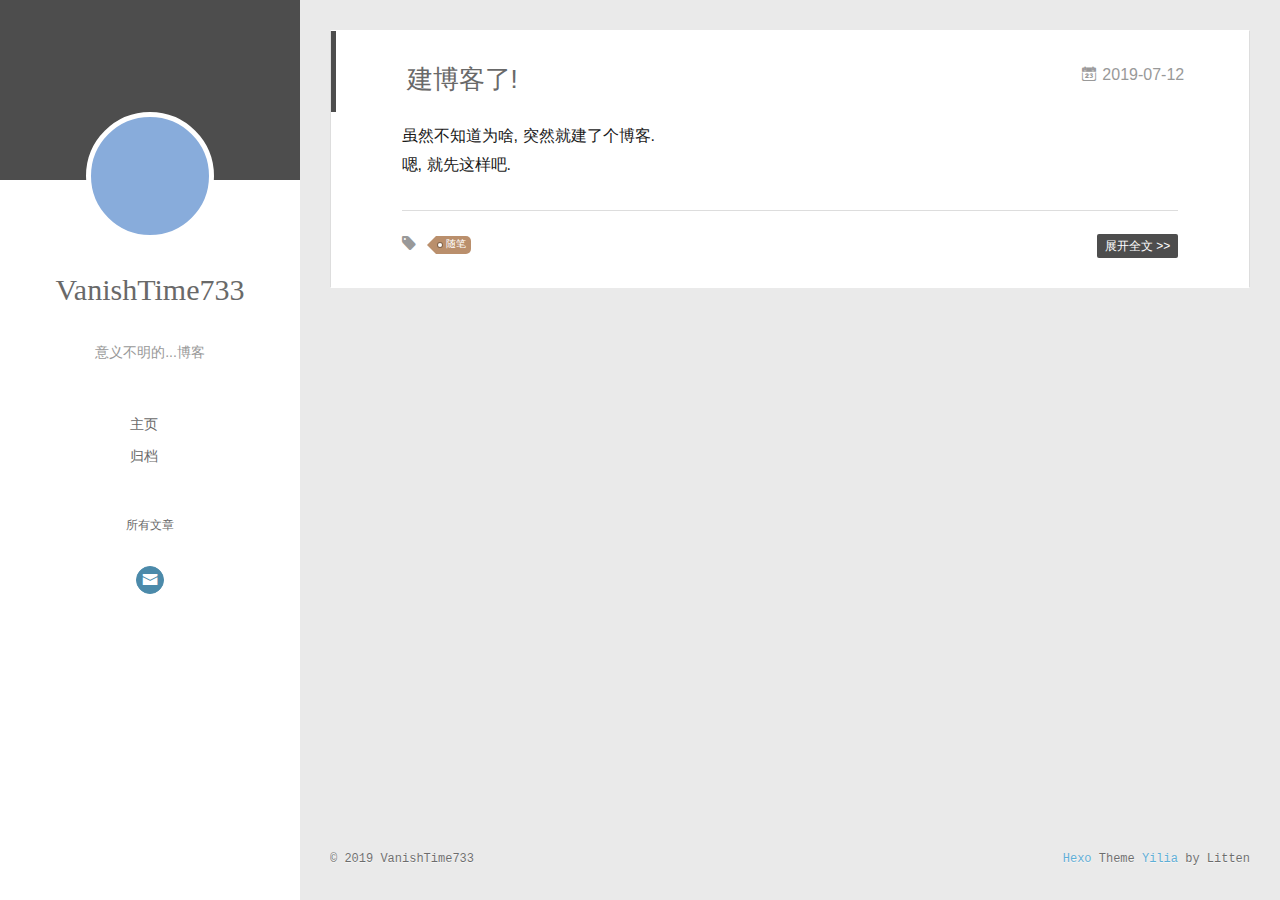
==== commit c8353016: "Site updated: 2019-07-12 14:55:38" ====
--- a/index.html
+++ b/index.html
@@ -57,7 +57,7 @@
 			
 				<li><a href="/">主页</a></li>
 	        
-				<li><a href="/tags/随笔/">随笔</a></li>
+				<li><a href="/archives/">归档</a></li>
 	        
 			</ul>
 		</nav>
@@ -68,24 +68,14 @@
     			
             
     			
-    			<a q-on="click: openSlider(e, 'friends')" href="javascript:void(0)">友链</a>
-    			
             
-    			
-    			<a q-on="click: openSlider(e, 'aboutme')" href="javascript:void(0)">关于我</a>
     			
             
 		</nav>
 		<nav class="header-nav">
 			<div class="social">
 				
-					<a class="github" target="_blank" href="#" title="github"><i class="icon-github"></i></a>
-		        
-					<a class="weibo" target="_blank" href="#" title="weibo"><i class="icon-weibo"></i></a>
-		        
-					<a class="rss" target="_blank" href="#" title="rss"><i class="icon-rss"></i></a>
-		        
-					<a class="zhihu" target="_blank" href="#" title="zhihu"><i class="icon-zhihu"></i></a>
+					<a class="mail" target="_blank" href="mailto:vanishtime733@qq.com" title="mail"><i class="icon-mail"></i></a>
 		        
 			</div>
 		</nav>
@@ -122,13 +112,7 @@
 			<nav class="header-nav">
 				<div class="social">
 					
-						<a class="github" target="_blank" href="#" title="github"><i class="icon-github"></i></a>
-			        
-						<a class="weibo" target="_blank" href="#" title="weibo"><i class="icon-weibo"></i></a>
-			        
-						<a class="rss" target="_blank" href="#" title="rss"><i class="icon-rss"></i></a>
-			        
-						<a class="zhihu" target="_blank" href="#" title="zhihu"><i class="icon-zhihu"></i></a>
+						<a class="mail" target="_blank" href="mailto:vanishtime733@qq.com" title="mail"><i class="icon-mail"></i></a>
 			        
 				</div>
 			</nav>
@@ -139,7 +123,7 @@
 				
 					<li style="width: 50%"><a href="/">主页</a></li>
 		        
-					<li style="width: 50%"><a href="/tags/随笔/">随笔</a></li>
+					<li style="width: 50%"><a href="/archives/">归档</a></li>
 		        
 				</ul>
 			</nav>
@@ -282,11 +266,7 @@
       
     
       
-      
-      
-    
-      
-      
+    
       
     
     
@@ -295,15 +275,11 @@
     
     
       
-      <li style="width: 33.333333333333336%" q-on="click: openSlider(e, 'innerArchive')"><a href="javascript:void(0)" q-class="active:innerArchive">所有文章</a></li>
-      
-        
-      
-      <li style="width: 33.333333333333336%" q-on="click: openSlider(e, 'friends')"><a href="javascript:void(0)" q-class="active:friends">友链</a></li>
-      
-        
-      
-      <li style="width: 33.333333333333336%" q-on="click: openSlider(e, 'aboutme')"><a href="javascript:void(0)" q-class="active:aboutme">关于我</a></li>
+      <li style="width: 100%" q-on="click: openSlider(e, 'innerArchive')"><a href="javascript:void(0)" q-class="active:innerArchive">所有文章</a></li>
+      
+        
+      
+        
       
         
     </ul>
@@ -371,45 +347,7 @@
     
 
     
-    	<section class="tools-section tools-section-friends" q-show="friends">
-  		
-        <ul class="search-ul">
-          
-            <li class="search-li">
-              <a href="http://localhost:4000/" target="_blank" class="search-title"><i class="icon-quo-left icon"></i>友情链接1</a>
-            </li>
-          
-            <li class="search-li">
-              <a href="http://localhost:4000/" target="_blank" class="search-title"><i class="icon-quo-left icon"></i>友情链接2</a>
-            </li>
-          
-            <li class="search-li">
-              <a href="http://localhost:4000/" target="_blank" class="search-title"><i class="icon-quo-left icon"></i>友情链接3</a>
-            </li>
-          
-            <li class="search-li">
-              <a href="http://localhost:4000/" target="_blank" class="search-title"><i class="icon-quo-left icon"></i>友情链接4</a>
-            </li>
-          
-            <li class="search-li">
-              <a href="http://localhost:4000/" target="_blank" class="search-title"><i class="icon-quo-left icon"></i>友情链接5</a>
-            </li>
-          
-            <li class="search-li">
-              <a href="http://localhost:4000/" target="_blank" class="search-title"><i class="icon-quo-left icon"></i>友情链接6</a>
-            </li>
-          
-        </ul>
-  		
-    	</section>
-    
-
-    
-    	<section class="tools-section tools-section-me" q-show="aboutme">
-  	  	
-  	  		<div class="aboutme-wrap" id="js-aboutme">很惭愧&lt;br&gt;&lt;br&gt;只做了一点微小的工作&lt;br&gt;谢谢大家</div>
-  	  	
-    	</section>
+
     
   </div>
   
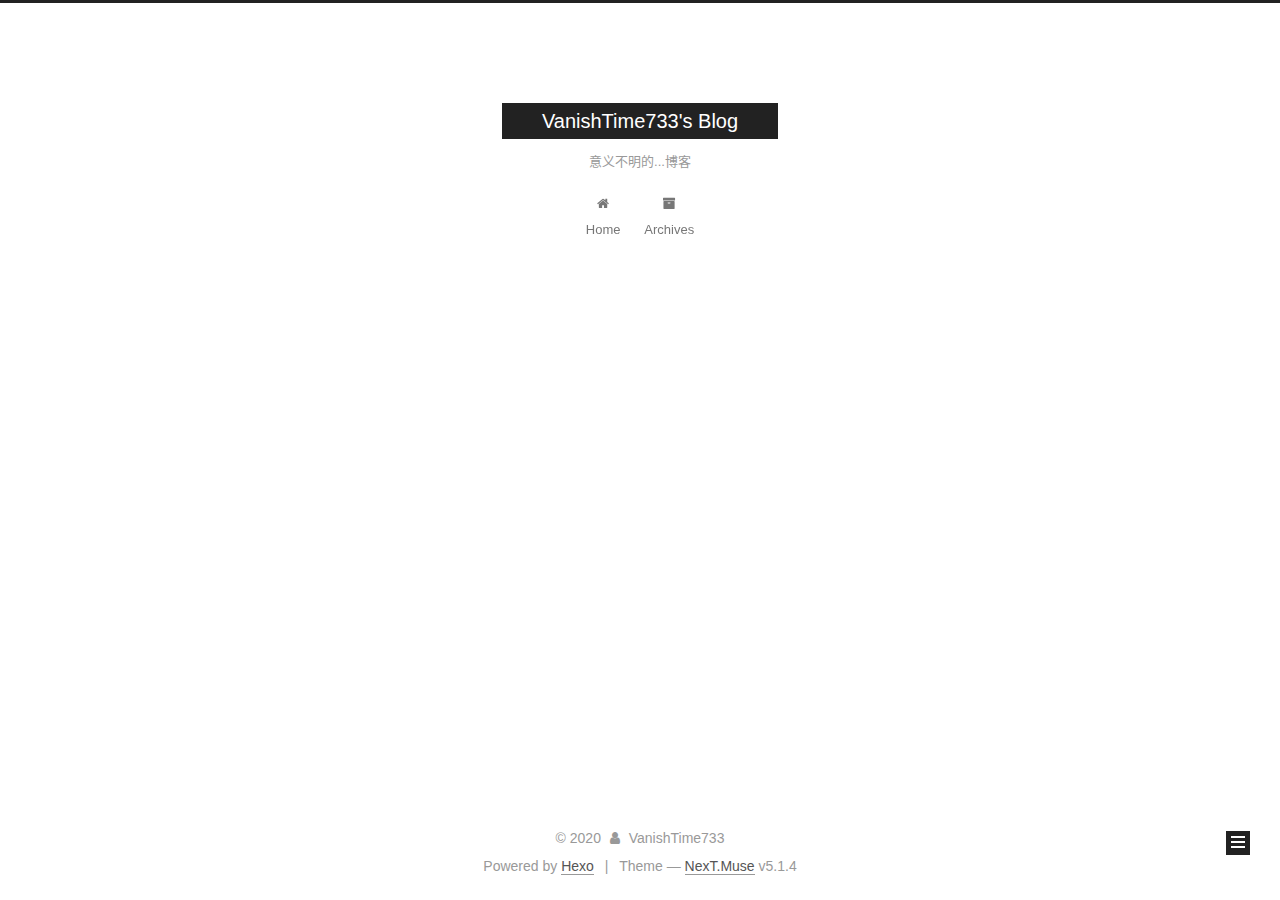
==== commit 34e5cd69: "Site updated: 2020-05-10 23:59:03" ====
--- a/index.html
+++ b/index.html
@@ -1,423 +1,617 @@
 <!DOCTYPE html>
-<html>
+
+
+
+  
+
+
+<html class="theme-next muse use-motion" lang="zh-CN">
 <head><meta name="generator" content="Hexo 3.9.0">
-  <meta charset="utf-8">
-  
-  <meta name="renderer" content="webkit">
-  <meta http-equiv="X-UA-Compatible" content="IE=edge">
-  <link rel="dns-prefetch" href="https://vanishtime.github.io">
-  <title>VanishTime733&#39;s Blog</title>
-  <meta name="viewport" content="width=device-width, initial-scale=1, maximum-scale=1">
-  <meta property="og:type" content="website">
+  <meta charset="UTF-8">
+<meta http-equiv="X-UA-Compatible" content="IE=edge">
+<meta name="viewport" content="width=device-width, initial-scale=1, maximum-scale=1">
+<meta name="theme-color" content="#222">
+
+
+
+
+
+
+
+
+
+<meta http-equiv="Cache-Control" content="no-transform">
+<meta http-equiv="Cache-Control" content="no-siteapp">
+
+
+
+
+
+
+
+
+
+
+
+
+
+
+
+
+  
+  
+  <link href="/lib/fancybox/source/jquery.fancybox.css?v=2.1.5" rel="stylesheet" type="text/css">
+
+
+
+
+
+
+
+<link href="/lib/font-awesome/css/font-awesome.min.css?v=4.6.2" rel="stylesheet" type="text/css">
+
+<link href="/css/main.css?v=5.1.4" rel="stylesheet" type="text/css">
+
+
+  <link rel="apple-touch-icon" sizes="180x180" href="/images/apple-touch-icon-next.png?v=5.1.4">
+
+
+  <link rel="icon" type="image/png" sizes="32x32" href="/images/favicon-32x32-next.png?v=5.1.4">
+
+
+  <link rel="icon" type="image/png" sizes="16x16" href="/images/favicon-16x16-next.png?v=5.1.4">
+
+
+  <link rel="mask-icon" href="/images/logo.svg?v=5.1.4" color="#222">
+
+
+
+
+
+  <meta name="keywords" content="Hexo, NexT">
+
+
+
+
+
+
+
+
+
+
+<meta property="og:type" content="website">
 <meta property="og:title" content="VanishTime733&#39;s Blog">
 <meta property="og:url" content="https://vanishtime.github.io/index.html">
 <meta property="og:site_name" content="VanishTime733&#39;s Blog">
 <meta property="og:locale" content="zh-CN">
 <meta name="twitter:card" content="summary">
 <meta name="twitter:title" content="VanishTime733&#39;s Blog">
-  
-    <link rel="alternative" href="/atom.xml" title="VanishTime733&#39;s Blog" type="application/atom+xml">
-  
-  
-    <link rel="icon" href="/favicon.png">
-  
-  <link rel="stylesheet" type="text/css" href="/./main.0cf68a.css">
-  <style type="text/css">
-  
-    #container.show {
-      background: linear-gradient(200deg,#a0cfe4,#e8c37e);
+
+
+
+<script type="text/javascript" id="hexo.configurations">
+  var NexT = window.NexT || {};
+  var CONFIG = {
+    root: '/',
+    scheme: 'Muse',
+    version: '5.1.4',
+    sidebar: {"position":"left","display":"post","offset":12,"b2t":false,"scrollpercent":false,"onmobile":false},
+    fancybox: true,
+    tabs: true,
+    motion: {"enable":true,"async":false,"transition":{"post_block":"fadeIn","post_header":"slideDownIn","post_body":"slideDownIn","coll_header":"slideLeftIn","sidebar":"slideUpIn"}},
+    duoshuo: {
+      userId: '0',
+      author: 'Author'
+    },
+    algolia: {
+      applicationID: '',
+      apiKey: '',
+      indexName: '',
+      hits: {"per_page":10},
+      labels: {"input_placeholder":"Search for Posts","hits_empty":"We didn't find any results for the search: ${query}","hits_stats":"${hits} results found in ${time} ms"}
     }
-  </style>
-  
-
-  
+  };
+</script>
+
+
+
+  <link rel="canonical" href="https://vanishtime.github.io/">
+
+
+
+
+
+  <title>VanishTime733's Blog</title>
+  
+
+
+
+
+
+
+
 
 </head>
-</html>
-<body>
-  <div id="container" q-class="show:isCtnShow">
-    <canvas id="anm-canvas" class="anm-canvas"></canvas>
-    <div class="left-col" q-class="show:isShow">
-      
-<div class="overlay" style="background: #4d4d4d"></div>
-<div class="intrude-less">
-	<header id="header" class="inner">
-		<a href="/" class="profilepic">
-			<img src="" class="js-avatar">
-		</a>
-		<hgroup>
-		  <h1 class="header-author"><a href="/">VanishTime733</a></h1>
-		</hgroup>
-		
-		<p class="header-subtitle">意义不明的...博客</p>
-		
-
-		<nav class="header-menu">
-			<ul>
-			
-				<li><a href="/">主页</a></li>
-	        
-				<li><a href="/archives/">归档</a></li>
-	        
-			</ul>
-		</nav>
-		<nav class="header-smart-menu">
-    		
-    			
-    			<a q-on="click: openSlider(e, 'innerArchive')" href="javascript:void(0)">所有文章</a>
-    			
-            
-    			
-            
-    			
-            
-		</nav>
-		<nav class="header-nav">
-			<div class="social">
-				
-					<a class="mail" target="_blank" href="mailto:vanishtime733@qq.com" title="mail"><i class="icon-mail"></i></a>
-		        
-			</div>
-		</nav>
-	</header>		
+
+<body itemscope itemtype="http://schema.org/WebPage" lang="zh-CN">
+
+  
+  
+    
+  
+
+  <div class="container sidebar-position-left 
+  page-home">
+    <div class="headband"></div>
+
+    <header id="header" class="header" itemscope itemtype="http://schema.org/WPHeader">
+      <div class="header-inner"><div class="site-brand-wrapper">
+  <div class="site-meta ">
+    
+
+    <div class="custom-logo-site-title">
+      <a href="/" class="brand" rel="start">
+        <span class="logo-line-before"><i></i></span>
+        <span class="site-title">VanishTime733's Blog</span>
+        <span class="logo-line-after"><i></i></span>
+      </a>
+    </div>
+      
+        <p class="site-subtitle">意义不明的...博客</p>
+      
+  </div>
+
+  <div class="site-nav-toggle">
+    <button>
+      <span class="btn-bar"></span>
+      <span class="btn-bar"></span>
+      <span class="btn-bar"></span>
+    </button>
+  </div>
 </div>
 
+<nav class="site-nav">
+  
+
+  
+    <ul id="menu" class="menu">
+      
+        
+        <li class="menu-item menu-item-home">
+          <a href="/" rel="section">
+            
+              <i class="menu-item-icon fa fa-fw fa-home"></i> <br>
+            
+            Home
+          </a>
+        </li>
+      
+        
+        <li class="menu-item menu-item-archives">
+          <a href="/archives/" rel="section">
+            
+              <i class="menu-item-icon fa fa-fw fa-archive"></i> <br>
+            
+            Archives
+          </a>
+        </li>
+      
+
+      
+    </ul>
+  
+
+  
+</nav>
+
+
+
+ </div>
+    </header>
+
+    <main id="main" class="main">
+      <div class="main-inner">
+        <div class="content-wrap">
+          <div id="content" class="content">
+            
+  <section id="posts" class="posts-expand">
+    
+      
+
+  
+
+  
+  
+  
+
+  <article class="post post-type-normal" itemscope itemtype="http://schema.org/Article">
+  
+  
+  
+  <div class="post-block">
+    <link itemprop="mainEntityOfPage" href="https://vanishtime.github.io/2019/0712-Hello/">
+
+    <span hidden itemprop="author" itemscope itemtype="http://schema.org/Person">
+      <meta itemprop="name" content="VanishTime733">
+      <meta itemprop="description" content>
+      <meta itemprop="image" content="/images/avatar.gif">
+    </span>
+
+    <span hidden itemprop="publisher" itemscope itemtype="http://schema.org/Organization">
+      <meta itemprop="name" content="VanishTime733's Blog">
+    </span>
+
+    
+      <header class="post-header">
+
+        
+        
+          <h1 class="post-title" itemprop="name headline">
+                
+                <a class="post-title-link" href="/2019/0712-Hello/" itemprop="url">建博客了!</a></h1>
+        
+
+        <div class="post-meta">
+          <span class="post-time">
+            
+              <span class="post-meta-item-icon">
+                <i class="fa fa-calendar-o"></i>
+              </span>
+              
+                <span class="post-meta-item-text">Posted on</span>
+              
+              <time title="Post created" itemprop="dateCreated datePublished" datetime="2019-07-12T14:08:05+08:00">
+                2019-07-12
+              </time>
+            
+
+            
+
+            
+          </span>
+
+          
+
+          
+            
+          
+
+          
+          
+
+          
+
+          
+
+          
+
+        </div>
+      </header>
+    
+
+    
+    
+    
+    <div class="post-body" itemprop="articleBody">
+
+      
+      
+
+      
+        
+          
+            <p>虽然不知道为啥, 突然就建了个博客.<br>嗯, 就先这样吧.</p>
+
+          
+        
+      
     </div>
-    <div class="mid-col" q-class="show:isShow,hide:isShow|isFalse">
-      
-<nav id="mobile-nav">
-  	<div class="overlay js-overlay" style="background: #4d4d4d"></div>
-	<div class="btnctn js-mobile-btnctn">
-  		<div class="slider-trigger list" q-on="click: openSlider(e)"><i class="icon icon-sort"></i></div>
-	</div>
-	<div class="intrude-less">
-		<header id="header" class="inner">
-			<div class="profilepic">
-				<img src="" class="js-avatar">
-			</div>
-			<hgroup>
-			  <h1 class="header-author js-header-author">VanishTime733</h1>
-			</hgroup>
-			
-			<p class="header-subtitle"><i class="icon icon-quo-left"></i>意义不明的...博客<i class="icon icon-quo-right"></i></p>
-			
-			
-			
-				
-			
-				
-			
-			
-			
-			<nav class="header-nav">
-				<div class="social">
-					
-						<a class="mail" target="_blank" href="mailto:vanishtime733@qq.com" title="mail"><i class="icon-mail"></i></a>
-			        
-				</div>
-			</nav>
-
-			<nav class="header-menu js-header-menu">
-				<ul style="width: 50%">
-				
-				
-					<li style="width: 50%"><a href="/">主页</a></li>
-		        
-					<li style="width: 50%"><a href="/archives/">归档</a></li>
-		        
-				</ul>
-			</nav>
-		</header>				
-	</div>
-	<div class="mobile-mask" style="display:none" q-show="isShow"></div>
-</nav>
-
-      <div id="wrapper" class="body-wrap">
-        <div class="menu-l">
-          <div class="canvas-wrap">
-            <canvas data-colors="#eaeaea" data-sectionHeight="100" data-contentId="js-content" id="myCanvas1" class="anm-canvas"></canvas>
+    
+    
+    
+
+    
+
+    
+
+    
+
+    <footer class="post-footer">
+      
+
+      
+
+      
+
+      
+      
+        <div class="post-eof"></div>
+      
+    </footer>
+  </div>
+  
+  
+  
+  </article>
+
+
+    
+  </section>
+
+  
+
+
           </div>
-          <div id="js-content" class="content-ll">
-            
-  
-    <article id="post-Hello" class="article article-type-post  article-index" itemscope itemprop="blogPost">
-  <div class="article-inner">
-    
-      <header class="article-header">
-        
-  
-    <h1 itemprop="name">
-      <a class="article-title" href="/2019/0712-Hello/">建博客了!</a>
-    </h1>
-  
-
-        
-        <a href="/2019/0712-Hello/" class="archive-article-date">
-  	<time datetime="2019-07-12T06:08:05.000Z" itemprop="datePublished"><i class="icon-calendar icon"></i>2019-07-12</time>
-</a>
-        
-      </header>
-    
-    <div class="article-entry" itemprop="articleBody">
-      
-        <p>虽然不知道为啥, 突然就建了个博客.<br>嗯, 就先这样吧.</p>
-
-      
-
-      
-    </div>
-    <div class="article-info article-info-index">
-      
-      
-	<div class="article-tag tagcloud">
-		<i class="icon-price-tags icon"></i>
-		<ul class="article-tag-list">
-			 
-        		<li class="article-tag-list-item">
-        			<a href="javascript:void(0)" class="js-tag article-tag-list-link color3">随笔</a>
-        		</li>
-      		
-		</ul>
-	</div>
-
-      
-
-      
-        <p class="article-more-link">
-          <a class="article-more-a" href="/2019/0712-Hello/">展开全文 >></a>
-        </p>
-      
-
-      
-      <div class="clearfix"></div>
+          
+
+
+          
+
+        </div>
+        
+          
+  
+  <div class="sidebar-toggle">
+    <div class="sidebar-toggle-line-wrap">
+      <span class="sidebar-toggle-line sidebar-toggle-line-first"></span>
+      <span class="sidebar-toggle-line sidebar-toggle-line-middle"></span>
+      <span class="sidebar-toggle-line sidebar-toggle-line-last"></span>
     </div>
   </div>
-</article>
-
-<aside class="wrap-side-operation">
-    <div class="mod-side-operation">
-        
-        <div class="jump-container" id="js-jump-container" style="display:none;">
-            <a href="javascript:void(0)" class="mod-side-operation__jump-to-top">
-                <i class="icon-font icon-back"></i>
-            </a>
-            <div id="js-jump-plan-container" class="jump-plan-container" style="top: -11px;">
-                <i class="icon-font icon-plane jump-plane"></i>
-            </div>
+
+  <aside id="sidebar" class="sidebar">
+    
+    <div class="sidebar-inner">
+
+      
+
+      
+
+      <section class="site-overview-wrap sidebar-panel sidebar-panel-active">
+        <div class="site-overview">
+          <div class="site-author motion-element" itemprop="author" itemscope itemtype="http://schema.org/Person">
+            
+              <p class="site-author-name" itemprop="name">VanishTime733</p>
+              <p class="site-description motion-element" itemprop="description"></p>
+          </div>
+
+          <nav class="site-state motion-element">
+
+            
+              <div class="site-state-item site-state-posts">
+              
+                <a href="/archives/">
+              
+                  <span class="site-state-item-count">1</span>
+                  <span class="site-state-item-name">posts</span>
+                </a>
+              </div>
+            
+
+            
+
+            
+              
+              
+              <div class="site-state-item site-state-tags">
+                
+                  <span class="site-state-item-count">1</span>
+                  <span class="site-state-item-name">tags</span>
+                
+              </div>
+            
+
+          </nav>
+
+          
+
+          
+
+          
+          
+
+          
+          
+
+          
+
         </div>
-        
-        
+      </section>
+
+      
+
+      
+
     </div>
-</aside>
-
-
-
-
-  
-  
-
-
-          </div>
-        </div>
+  </aside>
+
+
+        
       </div>
-      <footer id="footer">
-  <div class="outer">
-    <div id="footer-info">
-    	<div class="footer-left">
-    		&copy; 2019 VanishTime733
-    	</div>
-      	<div class="footer-right">
-      		<a href="http://hexo.io/" target="_blank">Hexo</a>  Theme <a href="https://github.com/litten/hexo-theme-yilia" target="_blank">Yilia</a> by Litten
-      	</div>
-    </div>
+    </main>
+
+    <footer id="footer" class="footer">
+      <div class="footer-inner">
+        <div class="copyright">&copy; <span itemprop="copyrightYear">2020</span>
+  <span class="with-love">
+    <i class="fa fa-user"></i>
+  </span>
+  <span class="author" itemprop="copyrightHolder">VanishTime733</span>
+
+  
+</div>
+
+
+  <div class="powered-by">Powered by <a class="theme-link" target="_blank" href="https://hexo.io">Hexo</a></div>
+
+
+
+  <span class="post-meta-divider">|</span>
+
+
+
+  <div class="theme-info">Theme &mdash; <a class="theme-link" target="_blank" href="https://github.com/iissnan/hexo-theme-next">NexT.Muse</a> v5.1.4</div>
+
+
+
+
+        
+
+
+
+
+
+
+
+        
+      </div>
+    </footer>
+
+    
+      <div class="back-to-top">
+        <i class="fa fa-arrow-up"></i>
+        
+      </div>
+    
+
+    
+
   </div>
-</footer>
-    </div>
-    <script>
-	var yiliaConfig = {
-		mathjax: false,
-		isHome: true,
-		isPost: false,
-		isArchive: false,
-		isTag: false,
-		isCategory: false,
-		open_in_new: false,
-		toc_hide_index: true,
-		root: "/",
-		innerArchive: true,
-		showTags: false
-	}
+
+  
+
+<script type="text/javascript">
+  if (Object.prototype.toString.call(window.Promise) !== '[object Function]') {
+    window.Promise = null;
+  }
 </script>
 
-<script>!function(t){function n(e){if(r[e])return r[e].exports;var i=r[e]={exports:{},id:e,loaded:!1};return t[e].call(i.exports,i,i.exports,n),i.loaded=!0,i.exports}var r={};n.m=t,n.c=r,n.p="./",n(0)}([function(t,n,r){r(195),t.exports=r(191)},function(t,n,r){var e=r(3),i=r(52),o=r(27),u=r(28),c=r(53),f="prototype",a=function(t,n,r){var s,l,h,v,p=t&a.F,d=t&a.G,y=t&a.S,g=t&a.P,b=t&a.B,m=d?e:y?e[n]||(e[n]={}):(e[n]||{})[f],x=d?i:i[n]||(i[n]={}),w=x[f]||(x[f]={});d&&(r=n);for(s in r)l=!p&&m&&void 0!==m[s],h=(l?m:r)[s],v=b&&l?c(h,e):g&&"function"==typeof h?c(Function.call,h):h,m&&u(m,s,h,t&a.U),x[s]!=h&&o(x,s,v),g&&w[s]!=h&&(w[s]=h)};e.core=i,a.F=1,a.G=2,a.S=4,a.P=8,a.B=16,a.W=32,a.U=64,a.R=128,t.exports=a},function(t,n,r){var e=r(6);t.exports=function(t){if(!e(t))throw TypeError(t+" is not an object!");return t}},function(t,n){var r=t.exports="undefined"!=typeof window&&window.Math==Math?window:"undefined"!=typeof self&&self.Math==Math?self:Function("return this")();"number"==typeof __g&&(__g=r)},function(t,n){t.exports=function(t){try{return!!t()}catch(t){return!0}}},function(t,n){var r=t.exports="undefined"!=typeof window&&window.Math==Math?window:"undefined"!=typeof self&&self.Math==Math?self:Function("return this")();"number"==typeof __g&&(__g=r)},function(t,n){t.exports=function(t){return"object"==typeof t?null!==t:"function"==typeof t}},function(t,n,r){var e=r(126)("wks"),i=r(76),o=r(3).Symbol,u="function"==typeof o;(t.exports=function(t){return e[t]||(e[t]=u&&o[t]||(u?o:i)("Symbol."+t))}).store=e},function(t,n){var r={}.hasOwnProperty;t.exports=function(t,n){return r.call(t,n)}},function(t,n,r){var e=r(94),i=r(33);t.exports=function(t){return e(i(t))}},function(t,n,r){t.exports=!r(4)(function(){return 7!=Object.defineProperty({},"a",{get:function(){return 7}}).a})},function(t,n,r){var e=r(2),i=r(167),o=r(50),u=Object.defineProperty;n.f=r(10)?Object.defineProperty:function(t,n,r){if(e(t),n=o(n,!0),e(r),i)try{return u(t,n,r)}catch(t){}if("get"in r||"set"in r)throw TypeError("Accessors not supported!");return"value"in r&&(t[n]=r.value),t}},function(t,n,r){t.exports=!r(18)(function(){return 7!=Object.defineProperty({},"a",{get:function(){return 7}}).a})},function(t,n,r){var e=r(14),i=r(22);t.exports=r(12)?function(t,n,r){return e.f(t,n,i(1,r))}:function(t,n,r){return t[n]=r,t}},function(t,n,r){var e=r(20),i=r(58),o=r(42),u=Object.defineProperty;n.f=r(12)?Object.defineProperty:function(t,n,r){if(e(t),n=o(n,!0),e(r),i)try{return u(t,n,r)}catch(t){}if("get"in r||"set"in r)throw TypeError("Accessors not supported!");return"value"in r&&(t[n]=r.value),t}},function(t,n,r){var e=r(40)("wks"),i=r(23),o=r(5).Symbol,u="function"==typeof o;(t.exports=function(t){return e[t]||(e[t]=u&&o[t]||(u?o:i)("Symbol."+t))}).store=e},function(t,n,r){var e=r(67),i=Math.min;t.exports=function(t){return t>0?i(e(t),9007199254740991):0}},function(t,n,r){var e=r(46);t.exports=function(t){return Object(e(t))}},function(t,n){t.exports=function(t){try{return!!t()}catch(t){return!0}}},function(t,n,r){var e=r(63),i=r(34);t.exports=Object.keys||function(t){return e(t,i)}},function(t,n,r){var e=r(21);t.exports=function(t){if(!e(t))throw TypeError(t+" is not an object!");return t}},function(t,n){t.exports=function(t){return"object"==typeof t?null!==t:"function"==typeof t}},function(t,n){t.exports=function(t,n){return{enumerable:!(1&t),configurable:!(2&t),writable:!(4&t),value:n}}},function(t,n){var r=0,e=Math.random();t.exports=function(t){return"Symbol(".concat(void 0===t?"":t,")_",(++r+e).toString(36))}},function(t,n){var r={}.hasOwnProperty;t.exports=function(t,n){return r.call(t,n)}},function(t,n){var r=t.exports={version:"2.4.0"};"number"==typeof __e&&(__e=r)},function(t,n){t.exports=function(t){if("function"!=typeof t)throw TypeError(t+" is not a function!");return t}},function(t,n,r){var e=r(11),i=r(66);t.exports=r(10)?function(t,n,r){return e.f(t,n,i(1,r))}:function(t,n,r){return t[n]=r,t}},function(t,n,r){var e=r(3),i=r(27),o=r(24),u=r(76)("src"),c="toString",f=Function[c],a=(""+f).split(c);r(52).inspectSource=function(t){return f.call(t)},(t.exports=function(t,n,r,c){var f="function"==typeof r;f&&(o(r,"name")||i(r,"name",n)),t[n]!==r&&(f&&(o(r,u)||i(r,u,t[n]?""+t[n]:a.join(String(n)))),t===e?t[n]=r:c?t[n]?t[n]=r:i(t,n,r):(delete t[n],i(t,n,r)))})(Function.prototype,c,function(){return"function"==typeof this&&this[u]||f.call(this)})},function(t,n,r){var e=r(1),i=r(4),o=r(46),u=function(t,n,r,e){var i=String(o(t)),u="<"+n;return""!==r&&(u+=" "+r+'="'+String(e).replace(/"/g,"&quot;")+'"'),u+">"+i+"</"+n+">"};t.exports=function(t,n){var r={};r[t]=n(u),e(e.P+e.F*i(function(){var n=""[t]('"');return n!==n.toLowerCase()||n.split('"').length>3}),"String",r)}},function(t,n,r){var e=r(115),i=r(46);t.exports=function(t){return e(i(t))}},function(t,n,r){var e=r(116),i=r(66),o=r(30),u=r(50),c=r(24),f=r(167),a=Object.getOwnPropertyDescriptor;n.f=r(10)?a:function(t,n){if(t=o(t),n=u(n,!0),f)try{return a(t,n)}catch(t){}if(c(t,n))return i(!e.f.call(t,n),t[n])}},function(t,n,r){var e=r(24),i=r(17),o=r(145)("IE_PROTO"),u=Object.prototype;t.exports=Object.getPrototypeOf||function(t){return t=i(t),e(t,o)?t[o]:"function"==typeof t.constructor&&t instanceof t.constructor?t.constructor.prototype:t instanceof Object?u:null}},function(t,n){t.exports=function(t){if(void 0==t)throw TypeError("Can't call method on  "+t);return t}},function(t,n){t.exports="constructor,hasOwnProperty,isPrototypeOf,propertyIsEnumerable,toLocaleString,toString,valueOf".split(",")},function(t,n){t.exports={}},function(t,n){t.exports=!0},function(t,n){n.f={}.propertyIsEnumerable},function(t,n,r){var e=r(14).f,i=r(8),o=r(15)("toStringTag");t.exports=function(t,n,r){t&&!i(t=r?t:t.prototype,o)&&e(t,o,{configurable:!0,value:n})}},function(t,n,r){var e=r(40)("keys"),i=r(23);t.exports=function(t){return e[t]||(e[t]=i(t))}},function(t,n,r){var e=r(5),i="__core-js_shared__",o=e[i]||(e[i]={});t.exports=function(t){return o[t]||(o[t]={})}},function(t,n){var r=Math.ceil,e=Math.floor;t.exports=function(t){return isNaN(t=+t)?0:(t>0?e:r)(t)}},function(t,n,r){var e=r(21);t.exports=function(t,n){if(!e(t))return t;var r,i;if(n&&"function"==typeof(r=t.toString)&&!e(i=r.call(t)))return i;if("function"==typeof(r=t.valueOf)&&!e(i=r.call(t)))return i;if(!n&&"function"==typeof(r=t.toString)&&!e(i=r.call(t)))return i;throw TypeError("Can't convert object to primitive value")}},function(t,n,r){var e=r(5),i=r(25),o=r(36),u=r(44),c=r(14).f;t.exports=function(t){var n=i.Symbol||(i.Symbol=o?{}:e.Symbol||{});"_"==t.charAt(0)||t in n||c(n,t,{value:u.f(t)})}},function(t,n,r){n.f=r(15)},function(t,n){var r={}.toString;t.exports=function(t){return r.call(t).slice(8,-1)}},function(t,n){t.exports=function(t){if(void 0==t)throw TypeError("Can't call method on  "+t);return t}},function(t,n,r){var e=r(4);t.exports=function(t,n){return!!t&&e(function(){n?t.call(null,function(){},1):t.call(null)})}},function(t,n,r){var e=r(53),i=r(115),o=r(17),u=r(16),c=r(203);t.exports=function(t,n){var r=1==t,f=2==t,a=3==t,s=4==t,l=6==t,h=5==t||l,v=n||c;return function(n,c,p){for(var d,y,g=o(n),b=i(g),m=e(c,p,3),x=u(b.length),w=0,S=r?v(n,x):f?v(n,0):void 0;x>w;w++)if((h||w in b)&&(d=b[w],y=m(d,w,g),t))if(r)S[w]=y;else if(y)switch(t){case 3:return!0;case 5:return d;case 6:return w;case 2:S.push(d)}else if(s)return!1;return l?-1:a||s?s:S}}},function(t,n,r){var e=r(1),i=r(52),o=r(4);t.exports=function(t,n){var r=(i.Object||{})[t]||Object[t],u={};u[t]=n(r),e(e.S+e.F*o(function(){r(1)}),"Object",u)}},function(t,n,r){var e=r(6);t.exports=function(t,n){if(!e(t))return t;var r,i;if(n&&"function"==typeof(r=t.toString)&&!e(i=r.call(t)))return i;if("function"==typeof(r=t.valueOf)&&!e(i=r.call(t)))return i;if(!n&&"function"==typeof(r=t.toString)&&!e(i=r.call(t)))return i;throw TypeError("Can't convert object to primitive value")}},function(t,n,r){var e=r(5),i=r(25),o=r(91),u=r(13),c="prototype",f=function(t,n,r){var a,s,l,h=t&f.F,v=t&f.G,p=t&f.S,d=t&f.P,y=t&f.B,g=t&f.W,b=v?i:i[n]||(i[n]={}),m=b[c],x=v?e:p?e[n]:(e[n]||{})[c];v&&(r=n);for(a in r)(s=!h&&x&&void 0!==x[a])&&a in b||(l=s?x[a]:r[a],b[a]=v&&"function"!=typeof x[a]?r[a]:y&&s?o(l,e):g&&x[a]==l?function(t){var n=function(n,r,e){if(this instanceof t){switch(arguments.length){case 0:return new t;case 1:return new t(n);case 2:return new t(n,r)}return new t(n,r,e)}return t.apply(this,arguments)};return n[c]=t[c],n}(l):d&&"function"==typeof l?o(Function.call,l):l,d&&((b.virtual||(b.virtual={}))[a]=l,t&f.R&&m&&!m[a]&&u(m,a,l)))};f.F=1,f.G=2,f.S=4,f.P=8,f.B=16,f.W=32,f.U=64,f.R=128,t.exports=f},function(t,n){var r=t.exports={version:"2.4.0"};"number"==typeof __e&&(__e=r)},function(t,n,r){var e=r(26);t.exports=function(t,n,r){if(e(t),void 0===n)return t;switch(r){case 1:return function(r){return t.call(n,r)};case 2:return function(r,e){return t.call(n,r,e)};case 3:return function(r,e,i){return t.call(n,r,e,i)}}return function(){return t.apply(n,arguments)}}},function(t,n,r){var e=r(183),i=r(1),o=r(126)("metadata"),u=o.store||(o.store=new(r(186))),c=function(t,n,r){var i=u.get(t);if(!i){if(!r)return;u.set(t,i=new e)}var o=i.get(n);if(!o){if(!r)return;i.set(n,o=new e)}return o},f=function(t,n,r){var e=c(n,r,!1);return void 0!==e&&e.has(t)},a=function(t,n,r){var e=c(n,r,!1);return void 0===e?void 0:e.get(t)},s=function(t,n,r,e){c(r,e,!0).set(t,n)},l=function(t,n){var r=c(t,n,!1),e=[];return r&&r.forEach(function(t,n){e.push(n)}),e},h=function(t){return void 0===t||"symbol"==typeof t?t:String(t)},v=function(t){i(i.S,"Reflect",t)};t.exports={store:u,map:c,has:f,get:a,set:s,keys:l,key:h,exp:v}},function(t,n,r){"use strict";if(r(10)){var e=r(69),i=r(3),o=r(4),u=r(1),c=r(127),f=r(152),a=r(53),s=r(68),l=r(66),h=r(27),v=r(73),p=r(67),d=r(16),y=r(75),g=r(50),b=r(24),m=r(180),x=r(114),w=r(6),S=r(17),_=r(137),O=r(70),E=r(32),P=r(71).f,j=r(154),F=r(76),M=r(7),A=r(48),N=r(117),T=r(146),I=r(155),k=r(80),L=r(123),R=r(74),C=r(130),D=r(160),U=r(11),W=r(31),G=U.f,B=W.f,V=i.RangeError,z=i.TypeError,q=i.Uint8Array,K="ArrayBuffer",J="Shared"+K,Y="BYTES_PER_ELEMENT",H="prototype",$=Array[H],X=f.ArrayBuffer,Q=f.DataView,Z=A(0),tt=A(2),nt=A(3),rt=A(4),et=A(5),it=A(6),ot=N(!0),ut=N(!1),ct=I.values,ft=I.keys,at=I.entries,st=$.lastIndexOf,lt=$.reduce,ht=$.reduceRight,vt=$.join,pt=$.sort,dt=$.slice,yt=$.toString,gt=$.toLocaleString,bt=M("iterator"),mt=M("toStringTag"),xt=F("typed_constructor"),wt=F("def_constructor"),St=c.CONSTR,_t=c.TYPED,Ot=c.VIEW,Et="Wrong length!",Pt=A(1,function(t,n){return Tt(T(t,t[wt]),n)}),jt=o(function(){return 1===new q(new Uint16Array([1]).buffer)[0]}),Ft=!!q&&!!q[H].set&&o(function(){new q(1).set({})}),Mt=function(t,n){if(void 0===t)throw z(Et);var r=+t,e=d(t);if(n&&!m(r,e))throw V(Et);return e},At=function(t,n){var r=p(t);if(r<0||r%n)throw V("Wrong offset!");return r},Nt=function(t){if(w(t)&&_t in t)return t;throw z(t+" is not a typed array!")},Tt=function(t,n){if(!(w(t)&&xt in t))throw z("It is not a typed array constructor!");return new t(n)},It=function(t,n){return kt(T(t,t[wt]),n)},kt=function(t,n){for(var r=0,e=n.length,i=Tt(t,e);e>r;)i[r]=n[r++];return i},Lt=function(t,n,r){G(t,n,{get:function(){return this._d[r]}})},Rt=function(t){var n,r,e,i,o,u,c=S(t),f=arguments.length,s=f>1?arguments[1]:void 0,l=void 0!==s,h=j(c);if(void 0!=h&&!_(h)){for(u=h.call(c),e=[],n=0;!(o=u.next()).done;n++)e.push(o.value);c=e}for(l&&f>2&&(s=a(s,arguments[2],2)),n=0,r=d(c.length),i=Tt(this,r);r>n;n++)i[n]=l?s(c[n],n):c[n];return i},Ct=function(){for(var t=0,n=arguments.length,r=Tt(this,n);n>t;)r[t]=arguments[t++];return r},Dt=!!q&&o(function(){gt.call(new q(1))}),Ut=function(){return gt.apply(Dt?dt.call(Nt(this)):Nt(this),arguments)},Wt={copyWithin:function(t,n){return D.call(Nt(this),t,n,arguments.length>2?arguments[2]:void 0)},every:function(t){return rt(Nt(this),t,arguments.length>1?arguments[1]:void 0)},fill:function(t){return C.apply(Nt(this),arguments)},filter:function(t){return It(this,tt(Nt(this),t,arguments.length>1?arguments[1]:void 0))},find:function(t){return et(Nt(this),t,arguments.length>1?arguments[1]:void 0)},findIndex:function(t){return it(Nt(this),t,arguments.length>1?arguments[1]:void 0)},forEach:function(t){Z(Nt(this),t,arguments.length>1?arguments[1]:void 0)},indexOf:function(t){return ut(Nt(this),t,arguments.length>1?arguments[1]:void 0)},includes:function(t){return ot(Nt(this),t,arguments.length>1?arguments[1]:void 0)},join:function(t){return vt.apply(Nt(this),arguments)},lastIndexOf:function(t){return st.apply(Nt(this),arguments)},map:function(t){return Pt(Nt(this),t,arguments.length>1?arguments[1]:void 0)},reduce:function(t){return lt.apply(Nt(this),arguments)},reduceRight:function(t){return ht.apply(Nt(this),arguments)},reverse:function(){for(var t,n=this,r=Nt(n).length,e=Math.floor(r/2),i=0;i<e;)t=n[i],n[i++]=n[--r],n[r]=t;return n},some:function(t){return nt(Nt(this),t,arguments.length>1?arguments[1]:void 0)},sort:function(t){return pt.call(Nt(this),t)},subarray:function(t,n){var r=Nt(this),e=r.length,i=y(t,e);return new(T(r,r[wt]))(r.buffer,r.byteOffset+i*r.BYTES_PER_ELEMENT,d((void 0===n?e:y(n,e))-i))}},Gt=function(t,n){return It(this,dt.call(Nt(this),t,n))},Bt=function(t){Nt(this);var n=At(arguments[1],1),r=this.length,e=S(t),i=d(e.length),o=0;if(i+n>r)throw V(Et);for(;o<i;)this[n+o]=e[o++]},Vt={entries:function(){return at.call(Nt(this))},keys:function(){return ft.call(Nt(this))},values:function(){return ct.call(Nt(this))}},zt=function(t,n){return w(t)&&t[_t]&&"symbol"!=typeof n&&n in t&&String(+n)==String(n)},qt=function(t,n){return zt(t,n=g(n,!0))?l(2,t[n]):B(t,n)},Kt=function(t,n,r){return!(zt(t,n=g(n,!0))&&w(r)&&b(r,"value"))||b(r,"get")||b(r,"set")||r.configurable||b(r,"writable")&&!r.writable||b(r,"enumerable")&&!r.enumerable?G(t,n,r):(t[n]=r.value,t)};St||(W.f=qt,U.f=Kt),u(u.S+u.F*!St,"Object",{getOwnPropertyDescriptor:qt,defineProperty:Kt}),o(function(){yt.call({})})&&(yt=gt=function(){return vt.call(this)});var Jt=v({},Wt);v(Jt,Vt),h(Jt,bt,Vt.values),v(Jt,{slice:Gt,set:Bt,constructor:function(){},toString:yt,toLocaleString:Ut}),Lt(Jt,"buffer","b"),Lt(Jt,"byteOffset","o"),Lt(Jt,"byteLength","l"),Lt(Jt,"length","e"),G(Jt,mt,{get:function(){return this[_t]}}),t.exports=function(t,n,r,f){f=!!f;var a=t+(f?"Clamped":"")+"Array",l="Uint8Array"!=a,v="get"+t,p="set"+t,y=i[a],g=y||{},b=y&&E(y),m=!y||!c.ABV,S={},_=y&&y[H],j=function(t,r){var e=t._d;return e.v[v](r*n+e.o,jt)},F=function(t,r,e){var i=t._d;f&&(e=(e=Math.round(e))<0?0:e>255?255:255&e),i.v[p](r*n+i.o,e,jt)},M=function(t,n){G(t,n,{get:function(){return j(this,n)},set:function(t){return F(this,n,t)},enumerable:!0})};m?(y=r(function(t,r,e,i){s(t,y,a,"_d");var o,u,c,f,l=0,v=0;if(w(r)){if(!(r instanceof X||(f=x(r))==K||f==J))return _t in r?kt(y,r):Rt.call(y,r);o=r,v=At(e,n);var p=r.byteLength;if(void 0===i){if(p%n)throw V(Et);if((u=p-v)<0)throw V(Et)}else if((u=d(i)*n)+v>p)throw V(Et);c=u/n}else c=Mt(r,!0),u=c*n,o=new X(u);for(h(t,"_d",{b:o,o:v,l:u,e:c,v:new Q(o)});l<c;)M(t,l++)}),_=y[H]=O(Jt),h(_,"constructor",y)):L(function(t){new y(null),new y(t)},!0)||(y=r(function(t,r,e,i){s(t,y,a);var o;return w(r)?r instanceof X||(o=x(r))==K||o==J?void 0!==i?new g(r,At(e,n),i):void 0!==e?new g(r,At(e,n)):new g(r):_t in r?kt(y,r):Rt.call(y,r):new g(Mt(r,l))}),Z(b!==Function.prototype?P(g).concat(P(b)):P(g),function(t){t in y||h(y,t,g[t])}),y[H]=_,e||(_.constructor=y));var A=_[bt],N=!!A&&("values"==A.name||void 0==A.name),T=Vt.values;h(y,xt,!0),h(_,_t,a),h(_,Ot,!0),h(_,wt,y),(f?new y(1)[mt]==a:mt in _)||G(_,mt,{get:function(){return a}}),S[a]=y,u(u.G+u.W+u.F*(y!=g),S),u(u.S,a,{BYTES_PER_ELEMENT:n,from:Rt,of:Ct}),Y in _||h(_,Y,n),u(u.P,a,Wt),R(a),u(u.P+u.F*Ft,a,{set:Bt}),u(u.P+u.F*!N,a,Vt),u(u.P+u.F*(_.toString!=yt),a,{toString:yt}),u(u.P+u.F*o(function(){new y(1).slice()}),a,{slice:Gt}),u(u.P+u.F*(o(function(){return[1,2].toLocaleString()!=new y([1,2]).toLocaleString()})||!o(function(){_.toLocaleString.call([1,2])})),a,{toLocaleString:Ut}),k[a]=N?A:T,e||N||h(_,bt,T)}}else t.exports=function(){}},function(t,n){var r={}.toString;t.exports=function(t){return r.call(t).slice(8,-1)}},function(t,n,r){var e=r(21),i=r(5).document,o=e(i)&&e(i.createElement);t.exports=function(t){return o?i.createElement(t):{}}},function(t,n,r){t.exports=!r(12)&&!r(18)(function(){return 7!=Object.defineProperty(r(57)("div"),"a",{get:function(){return 7}}).a})},function(t,n,r){"use strict";var e=r(36),i=r(51),o=r(64),u=r(13),c=r(8),f=r(35),a=r(96),s=r(38),l=r(103),h=r(15)("iterator"),v=!([].keys&&"next"in[].keys()),p="keys",d="values",y=function(){return this};t.exports=function(t,n,r,g,b,m,x){a(r,n,g);var w,S,_,O=function(t){if(!v&&t in F)return F[t];switch(t){case p:case d:return function(){return new r(this,t)}}return function(){return new r(this,t)}},E=n+" Iterator",P=b==d,j=!1,F=t.prototype,M=F[h]||F["@@iterator"]||b&&F[b],A=M||O(b),N=b?P?O("entries"):A:void 0,T="Array"==n?F.entries||M:M;if(T&&(_=l(T.call(new t)))!==Object.prototype&&(s(_,E,!0),e||c(_,h)||u(_,h,y)),P&&M&&M.name!==d&&(j=!0,A=function(){return M.call(this)}),e&&!x||!v&&!j&&F[h]||u(F,h,A),f[n]=A,f[E]=y,b)if(w={values:P?A:O(d),keys:m?A:O(p),entries:N},x)for(S in w)S in F||o(F,S,w[S]);else i(i.P+i.F*(v||j),n,w);return w}},function(t,n,r){var e=r(20),i=r(100),o=r(34),u=r(39)("IE_PROTO"),c=function(){},f="prototype",a=function(){var t,n=r(57)("iframe"),e=o.length;for(n.style.display="none",r(93).appendChild(n),n.src="javascript:",t=n.contentWindow.document,t.open(),t.write("<script>document.F=Object<\/script>"),t.close(),a=t.F;e--;)delete a[f][o[e]];return a()};t.exports=Object.create||function(t,n){var r;return null!==t?(c[f]=e(t),r=new c,c[f]=null,r[u]=t):r=a(),void 0===n?r:i(r,n)}},function(t,n,r){var e=r(63),i=r(34).concat("length","prototype");n.f=Object.getOwnPropertyNames||function(t){return e(t,i)}},function(t,n){n.f=Object.getOwnPropertySymbols},function(t,n,r){var e=r(8),i=r(9),o=r(90)(!1),u=r(39)("IE_PROTO");t.exports=function(t,n){var r,c=i(t),f=0,a=[];for(r in c)r!=u&&e(c,r)&&a.push(r);for(;n.length>f;)e(c,r=n[f++])&&(~o(a,r)||a.push(r));return a}},function(t,n,r){t.exports=r(13)},function(t,n,r){var e=r(76)("meta"),i=r(6),o=r(24),u=r(11).f,c=0,f=Object.isExtensible||function(){return!0},a=!r(4)(function(){return f(Object.preventExtensions({}))}),s=function(t){u(t,e,{value:{i:"O"+ ++c,w:{}}})},l=function(t,n){if(!i(t))return"symbol"==typeof t?t:("string"==typeof t?"S":"P")+t;if(!o(t,e)){if(!f(t))return"F";if(!n)return"E";s(t)}return t[e].i},h=function(t,n){if(!o(t,e)){if(!f(t))return!0;if(!n)return!1;s(t)}return t[e].w},v=function(t){return a&&p.NEED&&f(t)&&!o(t,e)&&s(t),t},p=t.exports={KEY:e,NEED:!1,fastKey:l,getWeak:h,onFreeze:v}},function(t,n){t.exports=function(t,n){return{enumerable:!(1&t),configurable:!(2&t),writable:!(4&t),value:n}}},function(t,n){var r=Math.ceil,e=Math.floor;t.exports=function(t){return isNaN(t=+t)?0:(t>0?e:r)(t)}},function(t,n){t.exports=function(t,n,r,e){if(!(t instanceof n)||void 0!==e&&e in t)throw TypeError(r+": incorrect invocation!");return t}},function(t,n){t.exports=!1},function(t,n,r){var e=r(2),i=r(173),o=r(133),u=r(145)("IE_PROTO"),c=function(){},f="prototype",a=function(){var t,n=r(132)("iframe"),e=o.length;for(n.style.display="none",r(135).appendChild(n),n.src="javascript:",t=n.contentWindow.document,t.open(),t.write("<script>document.F=Object<\/script>"),t.close(),a=t.F;e--;)delete a[f][o[e]];return a()};t.exports=Object.create||function(t,n){var r;return null!==t?(c[f]=e(t),r=new c,c[f]=null,r[u]=t):r=a(),void 0===n?r:i(r,n)}},function(t,n,r){var e=r(175),i=r(133).concat("length","prototype");n.f=Object.getOwnPropertyNames||function(t){return e(t,i)}},function(t,n,r){var e=r(175),i=r(133);t.exports=Object.keys||function(t){return e(t,i)}},function(t,n,r){var e=r(28);t.exports=function(t,n,r){for(var i in n)e(t,i,n[i],r);return t}},function(t,n,r){"use strict";var e=r(3),i=r(11),o=r(10),u=r(7)("species");t.exports=function(t){var n=e[t];o&&n&&!n[u]&&i.f(n,u,{configurable:!0,get:function(){return this}})}},function(t,n,r){var e=r(67),i=Math.max,o=Math.min;t.exports=function(t,n){return t=e(t),t<0?i(t+n,0):o(t,n)}},function(t,n){var r=0,e=Math.random();t.exports=function(t){return"Symbol(".concat(void 0===t?"":t,")_",(++r+e).toString(36))}},function(t,n,r){var e=r(33);t.exports=function(t){return Object(e(t))}},function(t,n,r){var e=r(7)("unscopables"),i=Array.prototype;void 0==i[e]&&r(27)(i,e,{}),t.exports=function(t){i[e][t]=!0}},function(t,n,r){var e=r(53),i=r(169),o=r(137),u=r(2),c=r(16),f=r(154),a={},s={},n=t.exports=function(t,n,r,l,h){var v,p,d,y,g=h?function(){return t}:f(t),b=e(r,l,n?2:1),m=0;if("function"!=typeof g)throw TypeError(t+" is not iterable!");if(o(g)){for(v=c(t.length);v>m;m++)if((y=n?b(u(p=t[m])[0],p[1]):b(t[m]))===a||y===s)return y}else for(d=g.call(t);!(p=d.next()).done;)if((y=i(d,b,p.value,n))===a||y===s)return y};n.BREAK=a,n.RETURN=s},function(t,n){t.exports={}},function(t,n,r){var e=r(11).f,i=r(24),o=r(7)("toStringTag");t.exports=function(t,n,r){t&&!i(t=r?t:t.prototype,o)&&e(t,o,{configurable:!0,value:n})}},function(t,n,r){var e=r(1),i=r(46),o=r(4),u=r(150),c="["+u+"]",f="​-",a=RegExp("^"+c+c+"*"),s=RegExp(c+c+"*$"),l=function(t,n,r){var i={},c=o(function(){return!!u[t]()||f[t]()!=f}),a=i[t]=c?n(h):u[t];r&&(i[r]=a),e(e.P+e.F*c,"String",i)},h=l.trim=function(t,n){return t=String(i(t)),1&n&&(t=t.replace(a,"")),2&n&&(t=t.replace(s,"")),t};t.exports=l},function(t,n,r){t.exports={default:r(86),__esModule:!0}},function(t,n,r){t.exports={default:r(87),__esModule:!0}},function(t,n,r){"use strict";function e(t){return t&&t.__esModule?t:{default:t}}n.__esModule=!0;var i=r(84),o=e(i),u=r(83),c=e(u),f="function"==typeof c.default&&"symbol"==typeof o.default?function(t){return typeof t}:function(t){return t&&"function"==typeof c.default&&t.constructor===c.default&&t!==c.default.prototype?"symbol":typeof t};n.default="function"==typeof c.default&&"symbol"===f(o.default)?function(t){return void 0===t?"undefined":f(t)}:function(t){return t&&"function"==typeof c.default&&t.constructor===c.default&&t!==c.default.prototype?"symbol":void 0===t?"undefined":f(t)}},function(t,n,r){r(110),r(108),r(111),r(112),t.exports=r(25).Symbol},function(t,n,r){r(109),r(113),t.exports=r(44).f("iterator")},function(t,n){t.exports=function(t){if("function"!=typeof t)throw TypeError(t+" is not a function!");return t}},function(t,n){t.exports=function(){}},function(t,n,r){var e=r(9),i=r(106),o=r(105);t.exports=function(t){return function(n,r,u){var c,f=e(n),a=i(f.length),s=o(u,a);if(t&&r!=r){for(;a>s;)if((c=f[s++])!=c)return!0}else for(;a>s;s++)if((t||s in f)&&f[s]===r)return t||s||0;return!t&&-1}}},function(t,n,r){var e=r(88);t.exports=function(t,n,r){if(e(t),void 0===n)return t;switch(r){case 1:return function(r){return t.call(n,r)};case 2:return function(r,e){return t.call(n,r,e)};case 3:return function(r,e,i){return t.call(n,r,e,i)}}return function(){return t.apply(n,arguments)}}},function(t,n,r){var e=r(19),i=r(62),o=r(37);t.exports=function(t){var n=e(t),r=i.f;if(r)for(var u,c=r(t),f=o.f,a=0;c.length>a;)f.call(t,u=c[a++])&&n.push(u);return n}},function(t,n,r){t.exports=r(5).document&&document.documentElement},function(t,n,r){var e=r(56);t.exports=Object("z").propertyIsEnumerable(0)?Object:function(t){return"String"==e(t)?t.split(""):Object(t)}},function(t,n,r){var e=r(56);t.exports=Array.isArray||function(t){return"Array"==e(t)}},function(t,n,r){"use strict";var e=r(60),i=r(22),o=r(38),u={};r(13)(u,r(15)("iterator"),function(){return this}),t.exports=function(t,n,r){t.prototype=e(u,{next:i(1,r)}),o(t,n+" Iterator")}},function(t,n){t.exports=function(t,n){return{value:n,done:!!t}}},function(t,n,r){var e=r(19),i=r(9);t.exports=function(t,n){for(var r,o=i(t),u=e(o),c=u.length,f=0;c>f;)if(o[r=u[f++]]===n)return r}},function(t,n,r){var e=r(23)("meta"),i=r(21),o=r(8),u=r(14).f,c=0,f=Object.isExtensible||function(){return!0},a=!r(18)(function(){return f(Object.preventExtensions({}))}),s=function(t){u(t,e,{value:{i:"O"+ ++c,w:{}}})},l=function(t,n){if(!i(t))return"symbol"==typeof t?t:("string"==typeof t?"S":"P")+t;if(!o(t,e)){if(!f(t))return"F";if(!n)return"E";s(t)}return t[e].i},h=function(t,n){if(!o(t,e)){if(!f(t))return!0;if(!n)return!1;s(t)}return t[e].w},v=function(t){return a&&p.NEED&&f(t)&&!o(t,e)&&s(t),t},p=t.exports={KEY:e,NEED:!1,fastKey:l,getWeak:h,onFreeze:v}},function(t,n,r){var e=r(14),i=r(20),o=r(19);t.exports=r(12)?Object.defineProperties:function(t,n){i(t);for(var r,u=o(n),c=u.length,f=0;c>f;)e.f(t,r=u[f++],n[r]);return t}},function(t,n,r){var e=r(37),i=r(22),o=r(9),u=r(42),c=r(8),f=r(58),a=Object.getOwnPropertyDescriptor;n.f=r(12)?a:function(t,n){if(t=o(t),n=u(n,!0),f)try{return a(t,n)}catch(t){}if(c(t,n))return i(!e.f.call(t,n),t[n])}},function(t,n,r){var e=r(9),i=r(61).f,o={}.toString,u="object"==typeof window&&window&&Object.getOwnPropertyNames?Object.getOwnPropertyNames(window):[],c=function(t){try{return i(t)}catch(t){return u.slice()}};t.exports.f=function(t){return u&&"[object Window]"==o.call(t)?c(t):i(e(t))}},function(t,n,r){var e=r(8),i=r(77),o=r(39)("IE_PROTO"),u=Object.prototype;t.exports=Object.getPrototypeOf||function(t){return t=i(t),e(t,o)?t[o]:"function"==typeof t.constructor&&t instanceof t.constructor?t.constructor.prototype:t instanceof Object?u:null}},function(t,n,r){var e=r(41),i=r(33);t.exports=function(t){return function(n,r){var o,u,c=String(i(n)),f=e(r),a=c.length;return f<0||f>=a?t?"":void 0:(o=c.charCodeAt(f),o<55296||o>56319||f+1===a||(u=c.charCodeAt(f+1))<56320||u>57343?t?c.charAt(f):o:t?c.slice(f,f+2):u-56320+(o-55296<<10)+65536)}}},function(t,n,r){var e=r(41),i=Math.max,o=Math.min;t.exports=function(t,n){return t=e(t),t<0?i(t+n,0):o(t,n)}},function(t,n,r){var e=r(41),i=Math.min;t.exports=function(t){return t>0?i(e(t),9007199254740991):0}},function(t,n,r){"use strict";var e=r(89),i=r(97),o=r(35),u=r(9);t.exports=r(59)(Array,"Array",function(t,n){this._t=u(t),this._i=0,this._k=n},function(){var t=this._t,n=this._k,r=this._i++;return!t||r>=t.length?(this._t=void 0,i(1)):"keys"==n?i(0,r):"values"==n?i(0,t[r]):i(0,[r,t[r]])},"values"),o.Arguments=o.Array,e("keys"),e("values"),e("entries")},function(t,n){},function(t,n,r){"use strict";var e=r(104)(!0);r(59)(String,"String",function(t){this._t=String(t),this._i=0},function(){var t,n=this._t,r=this._i;return r>=n.length?{value:void 0,done:!0}:(t=e(n,r),this._i+=t.length,{value:t,done:!1})})},function(t,n,r){"use strict";var e=r(5),i=r(8),o=r(12),u=r(51),c=r(64),f=r(99).KEY,a=r(18),s=r(40),l=r(38),h=r(23),v=r(15),p=r(44),d=r(43),y=r(98),g=r(92),b=r(95),m=r(20),x=r(9),w=r(42),S=r(22),_=r(60),O=r(102),E=r(101),P=r(14),j=r(19),F=E.f,M=P.f,A=O.f,N=e.Symbol,T=e.JSON,I=T&&T.stringify,k="prototype",L=v("_hidden"),R=v("toPrimitive"),C={}.propertyIsEnumerable,D=s("symbol-registry"),U=s("symbols"),W=s("op-symbols"),G=Object[k],B="function"==typeof N,V=e.QObject,z=!V||!V[k]||!V[k].findChild,q=o&&a(function(){return 7!=_(M({},"a",{get:function(){return M(this,"a",{value:7}).a}})).a})?function(t,n,r){var e=F(G,n);e&&delete G[n],M(t,n,r),e&&t!==G&&M(G,n,e)}:M,K=function(t){var n=U[t]=_(N[k]);return n._k=t,n},J=B&&"symbol"==typeof N.iterator?function(t){return"symbol"==typeof t}:function(t){return t instanceof N},Y=function(t,n,r){return t===G&&Y(W,n,r),m(t),n=w(n,!0),m(r),i(U,n)?(r.enumerable?(i(t,L)&&t[L][n]&&(t[L][n]=!1),r=_(r,{enumerable:S(0,!1)})):(i(t,L)||M(t,L,S(1,{})),t[L][n]=!0),q(t,n,r)):M(t,n,r)},H=function(t,n){m(t);for(var r,e=g(n=x(n)),i=0,o=e.length;o>i;)Y(t,r=e[i++],n[r]);return t},$=function(t,n){return void 0===n?_(t):H(_(t),n)},X=function(t){var n=C.call(this,t=w(t,!0));return!(this===G&&i(U,t)&&!i(W,t))&&(!(n||!i(this,t)||!i(U,t)||i(this,L)&&this[L][t])||n)},Q=function(t,n){if(t=x(t),n=w(n,!0),t!==G||!i(U,n)||i(W,n)){var r=F(t,n);return!r||!i(U,n)||i(t,L)&&t[L][n]||(r.enumerable=!0),r}},Z=function(t){for(var n,r=A(x(t)),e=[],o=0;r.length>o;)i(U,n=r[o++])||n==L||n==f||e.push(n);return e},tt=function(t){for(var n,r=t===G,e=A(r?W:x(t)),o=[],u=0;e.length>u;)!i(U,n=e[u++])||r&&!i(G,n)||o.push(U[n]);return o};B||(N=function(){if(this instanceof N)throw TypeError("Symbol is not a constructor!");var t=h(arguments.length>0?arguments[0]:void 0),n=function(r){this===G&&n.call(W,r),i(this,L)&&i(this[L],t)&&(this[L][t]=!1),q(this,t,S(1,r))};return o&&z&&q(G,t,{configurable:!0,set:n}),K(t)},c(N[k],"toString",function(){return this._k}),E.f=Q,P.f=Y,r(61).f=O.f=Z,r(37).f=X,r(62).f=tt,o&&!r(36)&&c(G,"propertyIsEnumerable",X,!0),p.f=function(t){return K(v(t))}),u(u.G+u.W+u.F*!B,{Symbol:N});for(var nt="hasInstance,isConcatSpreadable,iterator,match,replace,search,species,split,toPrimitive,toStringTag,unscopables".split(","),rt=0;nt.length>rt;)v(nt[rt++]);for(var nt=j(v.store),rt=0;nt.length>rt;)d(nt[rt++]);u(u.S+u.F*!B,"Symbol",{for:function(t){return i(D,t+="")?D[t]:D[t]=N(t)},keyFor:function(t){if(J(t))return y(D,t);throw TypeError(t+" is not a symbol!")},useSetter:function(){z=!0},useSimple:function(){z=!1}}),u(u.S+u.F*!B,"Object",{create:$,defineProperty:Y,defineProperties:H,getOwnPropertyDescriptor:Q,getOwnPropertyNames:Z,getOwnPropertySymbols:tt}),T&&u(u.S+u.F*(!B||a(function(){var t=N();return"[null]"!=I([t])||"{}"!=I({a:t})||"{}"!=I(Object(t))})),"JSON",{stringify:function(t){if(void 0!==t&&!J(t)){for(var n,r,e=[t],i=1;arguments.length>i;)e.push(arguments[i++]);return n=e[1],"function"==typeof n&&(r=n),!r&&b(n)||(n=function(t,n){if(r&&(n=r.call(this,t,n)),!J(n))return n}),e[1]=n,I.apply(T,e)}}}),N[k][R]||r(13)(N[k],R,N[k].valueOf),l(N,"Symbol"),l(Math,"Math",!0),l(e.JSON,"JSON",!0)},function(t,n,r){r(43)("asyncIterator")},function(t,n,r){r(43)("observable")},function(t,n,r){r(107);for(var e=r(5),i=r(13),o=r(35),u=r(15)("toStringTag"),c=["NodeList","DOMTokenList","MediaList","StyleSheetList","CSSRuleList"],f=0;f<5;f++){var a=c[f],s=e[a],l=s&&s.prototype;l&&!l[u]&&i(l,u,a),o[a]=o.Array}},function(t,n,r){var e=r(45),i=r(7)("toStringTag"),o="Arguments"==e(function(){return arguments}()),u=function(t,n){try{return t[n]}catch(t){}};t.exports=function(t){var n,r,c;return void 0===t?"Undefined":null===t?"Null":"string"==typeof(r=u(n=Object(t),i))?r:o?e(n):"Object"==(c=e(n))&&"function"==typeof n.callee?"Arguments":c}},function(t,n,r){var e=r(45);t.exports=Object("z").propertyIsEnumerable(0)?Object:function(t){return"String"==e(t)?t.split(""):Object(t)}},function(t,n){n.f={}.propertyIsEnumerable},function(t,n,r){var e=r(30),i=r(16),o=r(75);t.exports=function(t){return function(n,r,u){var c,f=e(n),a=i(f.length),s=o(u,a);if(t&&r!=r){for(;a>s;)if((c=f[s++])!=c)return!0}else for(;a>s;s++)if((t||s in f)&&f[s]===r)return t||s||0;return!t&&-1}}},function(t,n,r){"use strict";var e=r(3),i=r(1),o=r(28),u=r(73),c=r(65),f=r(79),a=r(68),s=r(6),l=r(4),h=r(123),v=r(81),p=r(136);t.exports=function(t,n,r,d,y,g){var b=e[t],m=b,x=y?"set":"add",w=m&&m.prototype,S={},_=function(t){var n=w[t];o(w,t,"delete"==t?function(t){return!(g&&!s(t))&&n.call(this,0===t?0:t)}:"has"==t?function(t){return!(g&&!s(t))&&n.call(this,0===t?0:t)}:"get"==t?function(t){return g&&!s(t)?void 0:n.call(this,0===t?0:t)}:"add"==t?function(t){return n.call(this,0===t?0:t),this}:function(t,r){return n.call(this,0===t?0:t,r),this})};if("function"==typeof m&&(g||w.forEach&&!l(function(){(new m).entries().next()}))){var O=new m,E=O[x](g?{}:-0,1)!=O,P=l(function(){O.has(1)}),j=h(function(t){new m(t)}),F=!g&&l(function(){for(var t=new m,n=5;n--;)t[x](n,n);return!t.has(-0)});j||(m=n(function(n,r){a(n,m,t);var e=p(new b,n,m);return void 0!=r&&f(r,y,e[x],e),e}),m.prototype=w,w.constructor=m),(P||F)&&(_("delete"),_("has"),y&&_("get")),(F||E)&&_(x),g&&w.clear&&delete w.clear}else m=d.getConstructor(n,t,y,x),u(m.prototype,r),c.NEED=!0;return v(m,t),S[t]=m,i(i.G+i.W+i.F*(m!=b),S),g||d.setStrong(m,t,y),m}},function(t,n,r){"use strict";var e=r(27),i=r(28),o=r(4),u=r(46),c=r(7);t.exports=function(t,n,r){var f=c(t),a=r(u,f,""[t]),s=a[0],l=a[1];o(function(){var n={};return n[f]=function(){return 7},7!=""[t](n)})&&(i(String.prototype,t,s),e(RegExp.prototype,f,2==n?function(t,n){return l.call(t,this,n)}:function(t){return l.call(t,this)}))}
-},function(t,n,r){"use strict";var e=r(2);t.exports=function(){var t=e(this),n="";return t.global&&(n+="g"),t.ignoreCase&&(n+="i"),t.multiline&&(n+="m"),t.unicode&&(n+="u"),t.sticky&&(n+="y"),n}},function(t,n){t.exports=function(t,n,r){var e=void 0===r;switch(n.length){case 0:return e?t():t.call(r);case 1:return e?t(n[0]):t.call(r,n[0]);case 2:return e?t(n[0],n[1]):t.call(r,n[0],n[1]);case 3:return e?t(n[0],n[1],n[2]):t.call(r,n[0],n[1],n[2]);case 4:return e?t(n[0],n[1],n[2],n[3]):t.call(r,n[0],n[1],n[2],n[3])}return t.apply(r,n)}},function(t,n,r){var e=r(6),i=r(45),o=r(7)("match");t.exports=function(t){var n;return e(t)&&(void 0!==(n=t[o])?!!n:"RegExp"==i(t))}},function(t,n,r){var e=r(7)("iterator"),i=!1;try{var o=[7][e]();o.return=function(){i=!0},Array.from(o,function(){throw 2})}catch(t){}t.exports=function(t,n){if(!n&&!i)return!1;var r=!1;try{var o=[7],u=o[e]();u.next=function(){return{done:r=!0}},o[e]=function(){return u},t(o)}catch(t){}return r}},function(t,n,r){t.exports=r(69)||!r(4)(function(){var t=Math.random();__defineSetter__.call(null,t,function(){}),delete r(3)[t]})},function(t,n){n.f=Object.getOwnPropertySymbols},function(t,n,r){var e=r(3),i="__core-js_shared__",o=e[i]||(e[i]={});t.exports=function(t){return o[t]||(o[t]={})}},function(t,n,r){for(var e,i=r(3),o=r(27),u=r(76),c=u("typed_array"),f=u("view"),a=!(!i.ArrayBuffer||!i.DataView),s=a,l=0,h="Int8Array,Uint8Array,Uint8ClampedArray,Int16Array,Uint16Array,Int32Array,Uint32Array,Float32Array,Float64Array".split(",");l<9;)(e=i[h[l++]])?(o(e.prototype,c,!0),o(e.prototype,f,!0)):s=!1;t.exports={ABV:a,CONSTR:s,TYPED:c,VIEW:f}},function(t,n){"use strict";var r={versions:function(){var t=window.navigator.userAgent;return{trident:t.indexOf("Trident")>-1,presto:t.indexOf("Presto")>-1,webKit:t.indexOf("AppleWebKit")>-1,gecko:t.indexOf("Gecko")>-1&&-1==t.indexOf("KHTML"),mobile:!!t.match(/AppleWebKit.*Mobile.*/),ios:!!t.match(/\(i[^;]+;( U;)? CPU.+Mac OS X/),android:t.indexOf("Android")>-1||t.indexOf("Linux")>-1,iPhone:t.indexOf("iPhone")>-1||t.indexOf("Mac")>-1,iPad:t.indexOf("iPad")>-1,webApp:-1==t.indexOf("Safari"),weixin:-1==t.indexOf("MicroMessenger")}}()};t.exports=r},function(t,n,r){"use strict";var e=r(85),i=function(t){return t&&t.__esModule?t:{default:t}}(e),o=function(){function t(t,n,e){return n||e?String.fromCharCode(n||e):r[t]||t}function n(t){return e[t]}var r={"&quot;":'"',"&lt;":"<","&gt;":">","&amp;":"&","&nbsp;":" "},e={};for(var u in r)e[r[u]]=u;return r["&apos;"]="'",e["'"]="&#39;",{encode:function(t){return t?(""+t).replace(/['<> "&]/g,n).replace(/\r?\n/g,"<br/>").replace(/\s/g,"&nbsp;"):""},decode:function(n){return n?(""+n).replace(/<br\s*\/?>/gi,"\n").replace(/&quot;|&lt;|&gt;|&amp;|&nbsp;|&apos;|&#(\d+);|&#(\d+)/g,t).replace(/\u00a0/g," "):""},encodeBase16:function(t){if(!t)return t;t+="";for(var n=[],r=0,e=t.length;e>r;r++)n.push(t.charCodeAt(r).toString(16).toUpperCase());return n.join("")},encodeBase16forJSON:function(t){if(!t)return t;t=t.replace(/[\u4E00-\u9FBF]/gi,function(t){return escape(t).replace("%u","\\u")});for(var n=[],r=0,e=t.length;e>r;r++)n.push(t.charCodeAt(r).toString(16).toUpperCase());return n.join("")},decodeBase16:function(t){if(!t)return t;t+="";for(var n=[],r=0,e=t.length;e>r;r+=2)n.push(String.fromCharCode("0x"+t.slice(r,r+2)));return n.join("")},encodeObject:function(t){if(t instanceof Array)for(var n=0,r=t.length;r>n;n++)t[n]=o.encodeObject(t[n]);else if("object"==(void 0===t?"undefined":(0,i.default)(t)))for(var e in t)t[e]=o.encodeObject(t[e]);else if("string"==typeof t)return o.encode(t);return t},loadScript:function(t){var n=document.createElement("script");document.getElementsByTagName("body")[0].appendChild(n),n.setAttribute("src",t)},addLoadEvent:function(t){var n=window.onload;"function"!=typeof window.onload?window.onload=t:window.onload=function(){n(),t()}}}}();t.exports=o},function(t,n,r){"use strict";var e=r(17),i=r(75),o=r(16);t.exports=function(t){for(var n=e(this),r=o(n.length),u=arguments.length,c=i(u>1?arguments[1]:void 0,r),f=u>2?arguments[2]:void 0,a=void 0===f?r:i(f,r);a>c;)n[c++]=t;return n}},function(t,n,r){"use strict";var e=r(11),i=r(66);t.exports=function(t,n,r){n in t?e.f(t,n,i(0,r)):t[n]=r}},function(t,n,r){var e=r(6),i=r(3).document,o=e(i)&&e(i.createElement);t.exports=function(t){return o?i.createElement(t):{}}},function(t,n){t.exports="constructor,hasOwnProperty,isPrototypeOf,propertyIsEnumerable,toLocaleString,toString,valueOf".split(",")},function(t,n,r){var e=r(7)("match");t.exports=function(t){var n=/./;try{"/./"[t](n)}catch(r){try{return n[e]=!1,!"/./"[t](n)}catch(t){}}return!0}},function(t,n,r){t.exports=r(3).document&&document.documentElement},function(t,n,r){var e=r(6),i=r(144).set;t.exports=function(t,n,r){var o,u=n.constructor;return u!==r&&"function"==typeof u&&(o=u.prototype)!==r.prototype&&e(o)&&i&&i(t,o),t}},function(t,n,r){var e=r(80),i=r(7)("iterator"),o=Array.prototype;t.exports=function(t){return void 0!==t&&(e.Array===t||o[i]===t)}},function(t,n,r){var e=r(45);t.exports=Array.isArray||function(t){return"Array"==e(t)}},function(t,n,r){"use strict";var e=r(70),i=r(66),o=r(81),u={};r(27)(u,r(7)("iterator"),function(){return this}),t.exports=function(t,n,r){t.prototype=e(u,{next:i(1,r)}),o(t,n+" Iterator")}},function(t,n,r){"use strict";var e=r(69),i=r(1),o=r(28),u=r(27),c=r(24),f=r(80),a=r(139),s=r(81),l=r(32),h=r(7)("iterator"),v=!([].keys&&"next"in[].keys()),p="keys",d="values",y=function(){return this};t.exports=function(t,n,r,g,b,m,x){a(r,n,g);var w,S,_,O=function(t){if(!v&&t in F)return F[t];switch(t){case p:case d:return function(){return new r(this,t)}}return function(){return new r(this,t)}},E=n+" Iterator",P=b==d,j=!1,F=t.prototype,M=F[h]||F["@@iterator"]||b&&F[b],A=M||O(b),N=b?P?O("entries"):A:void 0,T="Array"==n?F.entries||M:M;if(T&&(_=l(T.call(new t)))!==Object.prototype&&(s(_,E,!0),e||c(_,h)||u(_,h,y)),P&&M&&M.name!==d&&(j=!0,A=function(){return M.call(this)}),e&&!x||!v&&!j&&F[h]||u(F,h,A),f[n]=A,f[E]=y,b)if(w={values:P?A:O(d),keys:m?A:O(p),entries:N},x)for(S in w)S in F||o(F,S,w[S]);else i(i.P+i.F*(v||j),n,w);return w}},function(t,n){var r=Math.expm1;t.exports=!r||r(10)>22025.465794806718||r(10)<22025.465794806718||-2e-17!=r(-2e-17)?function(t){return 0==(t=+t)?t:t>-1e-6&&t<1e-6?t+t*t/2:Math.exp(t)-1}:r},function(t,n){t.exports=Math.sign||function(t){return 0==(t=+t)||t!=t?t:t<0?-1:1}},function(t,n,r){var e=r(3),i=r(151).set,o=e.MutationObserver||e.WebKitMutationObserver,u=e.process,c=e.Promise,f="process"==r(45)(u);t.exports=function(){var t,n,r,a=function(){var e,i;for(f&&(e=u.domain)&&e.exit();t;){i=t.fn,t=t.next;try{i()}catch(e){throw t?r():n=void 0,e}}n=void 0,e&&e.enter()};if(f)r=function(){u.nextTick(a)};else if(o){var s=!0,l=document.createTextNode("");new o(a).observe(l,{characterData:!0}),r=function(){l.data=s=!s}}else if(c&&c.resolve){var h=c.resolve();r=function(){h.then(a)}}else r=function(){i.call(e,a)};return function(e){var i={fn:e,next:void 0};n&&(n.next=i),t||(t=i,r()),n=i}}},function(t,n,r){var e=r(6),i=r(2),o=function(t,n){if(i(t),!e(n)&&null!==n)throw TypeError(n+": can't set as prototype!")};t.exports={set:Object.setPrototypeOf||("__proto__"in{}?function(t,n,e){try{e=r(53)(Function.call,r(31).f(Object.prototype,"__proto__").set,2),e(t,[]),n=!(t instanceof Array)}catch(t){n=!0}return function(t,r){return o(t,r),n?t.__proto__=r:e(t,r),t}}({},!1):void 0),check:o}},function(t,n,r){var e=r(126)("keys"),i=r(76);t.exports=function(t){return e[t]||(e[t]=i(t))}},function(t,n,r){var e=r(2),i=r(26),o=r(7)("species");t.exports=function(t,n){var r,u=e(t).constructor;return void 0===u||void 0==(r=e(u)[o])?n:i(r)}},function(t,n,r){var e=r(67),i=r(46);t.exports=function(t){return function(n,r){var o,u,c=String(i(n)),f=e(r),a=c.length;return f<0||f>=a?t?"":void 0:(o=c.charCodeAt(f),o<55296||o>56319||f+1===a||(u=c.charCodeAt(f+1))<56320||u>57343?t?c.charAt(f):o:t?c.slice(f,f+2):u-56320+(o-55296<<10)+65536)}}},function(t,n,r){var e=r(122),i=r(46);t.exports=function(t,n,r){if(e(n))throw TypeError("String#"+r+" doesn't accept regex!");return String(i(t))}},function(t,n,r){"use strict";var e=r(67),i=r(46);t.exports=function(t){var n=String(i(this)),r="",o=e(t);if(o<0||o==1/0)throw RangeError("Count can't be negative");for(;o>0;(o>>>=1)&&(n+=n))1&o&&(r+=n);return r}},function(t,n){t.exports="\t\n\v\f\r   ᠎             　\u2028\u2029\ufeff"},function(t,n,r){var e,i,o,u=r(53),c=r(121),f=r(135),a=r(132),s=r(3),l=s.process,h=s.setImmediate,v=s.clearImmediate,p=s.MessageChannel,d=0,y={},g="onreadystatechange",b=function(){var t=+this;if(y.hasOwnProperty(t)){var n=y[t];delete y[t],n()}},m=function(t){b.call(t.data)};h&&v||(h=function(t){for(var n=[],r=1;arguments.length>r;)n.push(arguments[r++]);return y[++d]=function(){c("function"==typeof t?t:Function(t),n)},e(d),d},v=function(t){delete y[t]},"process"==r(45)(l)?e=function(t){l.nextTick(u(b,t,1))}:p?(i=new p,o=i.port2,i.port1.onmessage=m,e=u(o.postMessage,o,1)):s.addEventListener&&"function"==typeof postMessage&&!s.importScripts?(e=function(t){s.postMessage(t+"","*")},s.addEventListener("message",m,!1)):e=g in a("script")?function(t){f.appendChild(a("script"))[g]=function(){f.removeChild(this),b.call(t)}}:function(t){setTimeout(u(b,t,1),0)}),t.exports={set:h,clear:v}},function(t,n,r){"use strict";var e=r(3),i=r(10),o=r(69),u=r(127),c=r(27),f=r(73),a=r(4),s=r(68),l=r(67),h=r(16),v=r(71).f,p=r(11).f,d=r(130),y=r(81),g="ArrayBuffer",b="DataView",m="prototype",x="Wrong length!",w="Wrong index!",S=e[g],_=e[b],O=e.Math,E=e.RangeError,P=e.Infinity,j=S,F=O.abs,M=O.pow,A=O.floor,N=O.log,T=O.LN2,I="buffer",k="byteLength",L="byteOffset",R=i?"_b":I,C=i?"_l":k,D=i?"_o":L,U=function(t,n,r){var e,i,o,u=Array(r),c=8*r-n-1,f=(1<<c)-1,a=f>>1,s=23===n?M(2,-24)-M(2,-77):0,l=0,h=t<0||0===t&&1/t<0?1:0;for(t=F(t),t!=t||t===P?(i=t!=t?1:0,e=f):(e=A(N(t)/T),t*(o=M(2,-e))<1&&(e--,o*=2),t+=e+a>=1?s/o:s*M(2,1-a),t*o>=2&&(e++,o/=2),e+a>=f?(i=0,e=f):e+a>=1?(i=(t*o-1)*M(2,n),e+=a):(i=t*M(2,a-1)*M(2,n),e=0));n>=8;u[l++]=255&i,i/=256,n-=8);for(e=e<<n|i,c+=n;c>0;u[l++]=255&e,e/=256,c-=8);return u[--l]|=128*h,u},W=function(t,n,r){var e,i=8*r-n-1,o=(1<<i)-1,u=o>>1,c=i-7,f=r-1,a=t[f--],s=127&a;for(a>>=7;c>0;s=256*s+t[f],f--,c-=8);for(e=s&(1<<-c)-1,s>>=-c,c+=n;c>0;e=256*e+t[f],f--,c-=8);if(0===s)s=1-u;else{if(s===o)return e?NaN:a?-P:P;e+=M(2,n),s-=u}return(a?-1:1)*e*M(2,s-n)},G=function(t){return t[3]<<24|t[2]<<16|t[1]<<8|t[0]},B=function(t){return[255&t]},V=function(t){return[255&t,t>>8&255]},z=function(t){return[255&t,t>>8&255,t>>16&255,t>>24&255]},q=function(t){return U(t,52,8)},K=function(t){return U(t,23,4)},J=function(t,n,r){p(t[m],n,{get:function(){return this[r]}})},Y=function(t,n,r,e){var i=+r,o=l(i);if(i!=o||o<0||o+n>t[C])throw E(w);var u=t[R]._b,c=o+t[D],f=u.slice(c,c+n);return e?f:f.reverse()},H=function(t,n,r,e,i,o){var u=+r,c=l(u);if(u!=c||c<0||c+n>t[C])throw E(w);for(var f=t[R]._b,a=c+t[D],s=e(+i),h=0;h<n;h++)f[a+h]=s[o?h:n-h-1]},$=function(t,n){s(t,S,g);var r=+n,e=h(r);if(r!=e)throw E(x);return e};if(u.ABV){if(!a(function(){new S})||!a(function(){new S(.5)})){S=function(t){return new j($(this,t))};for(var X,Q=S[m]=j[m],Z=v(j),tt=0;Z.length>tt;)(X=Z[tt++])in S||c(S,X,j[X]);o||(Q.constructor=S)}var nt=new _(new S(2)),rt=_[m].setInt8;nt.setInt8(0,2147483648),nt.setInt8(1,2147483649),!nt.getInt8(0)&&nt.getInt8(1)||f(_[m],{setInt8:function(t,n){rt.call(this,t,n<<24>>24)},setUint8:function(t,n){rt.call(this,t,n<<24>>24)}},!0)}else S=function(t){var n=$(this,t);this._b=d.call(Array(n),0),this[C]=n},_=function(t,n,r){s(this,_,b),s(t,S,b);var e=t[C],i=l(n);if(i<0||i>e)throw E("Wrong offset!");if(r=void 0===r?e-i:h(r),i+r>e)throw E(x);this[R]=t,this[D]=i,this[C]=r},i&&(J(S,k,"_l"),J(_,I,"_b"),J(_,k,"_l"),J(_,L,"_o")),f(_[m],{getInt8:function(t){return Y(this,1,t)[0]<<24>>24},getUint8:function(t){return Y(this,1,t)[0]},getInt16:function(t){var n=Y(this,2,t,arguments[1]);return(n[1]<<8|n[0])<<16>>16},getUint16:function(t){var n=Y(this,2,t,arguments[1]);return n[1]<<8|n[0]},getInt32:function(t){return G(Y(this,4,t,arguments[1]))},getUint32:function(t){return G(Y(this,4,t,arguments[1]))>>>0},getFloat32:function(t){return W(Y(this,4,t,arguments[1]),23,4)},getFloat64:function(t){return W(Y(this,8,t,arguments[1]),52,8)},setInt8:function(t,n){H(this,1,t,B,n)},setUint8:function(t,n){H(this,1,t,B,n)},setInt16:function(t,n){H(this,2,t,V,n,arguments[2])},setUint16:function(t,n){H(this,2,t,V,n,arguments[2])},setInt32:function(t,n){H(this,4,t,z,n,arguments[2])},setUint32:function(t,n){H(this,4,t,z,n,arguments[2])},setFloat32:function(t,n){H(this,4,t,K,n,arguments[2])},setFloat64:function(t,n){H(this,8,t,q,n,arguments[2])}});y(S,g),y(_,b),c(_[m],u.VIEW,!0),n[g]=S,n[b]=_},function(t,n,r){var e=r(3),i=r(52),o=r(69),u=r(182),c=r(11).f;t.exports=function(t){var n=i.Symbol||(i.Symbol=o?{}:e.Symbol||{});"_"==t.charAt(0)||t in n||c(n,t,{value:u.f(t)})}},function(t,n,r){var e=r(114),i=r(7)("iterator"),o=r(80);t.exports=r(52).getIteratorMethod=function(t){if(void 0!=t)return t[i]||t["@@iterator"]||o[e(t)]}},function(t,n,r){"use strict";var e=r(78),i=r(170),o=r(80),u=r(30);t.exports=r(140)(Array,"Array",function(t,n){this._t=u(t),this._i=0,this._k=n},function(){var t=this._t,n=this._k,r=this._i++;return!t||r>=t.length?(this._t=void 0,i(1)):"keys"==n?i(0,r):"values"==n?i(0,t[r]):i(0,[r,t[r]])},"values"),o.Arguments=o.Array,e("keys"),e("values"),e("entries")},function(t,n){function r(t,n){t.classList?t.classList.add(n):t.className+=" "+n}t.exports=r},function(t,n){function r(t,n){if(t.classList)t.classList.remove(n);else{var r=new RegExp("(^|\\b)"+n.split(" ").join("|")+"(\\b|$)","gi");t.className=t.className.replace(r," ")}}t.exports=r},function(t,n){function r(){throw new Error("setTimeout has not been defined")}function e(){throw new Error("clearTimeout has not been defined")}function i(t){if(s===setTimeout)return setTimeout(t,0);if((s===r||!s)&&setTimeout)return s=setTimeout,setTimeout(t,0);try{return s(t,0)}catch(n){try{return s.call(null,t,0)}catch(n){return s.call(this,t,0)}}}function o(t){if(l===clearTimeout)return clearTimeout(t);if((l===e||!l)&&clearTimeout)return l=clearTimeout,clearTimeout(t);try{return l(t)}catch(n){try{return l.call(null,t)}catch(n){return l.call(this,t)}}}function u(){d&&v&&(d=!1,v.length?p=v.concat(p):y=-1,p.length&&c())}function c(){if(!d){var t=i(u);d=!0;for(var n=p.length;n;){for(v=p,p=[];++y<n;)v&&v[y].run();y=-1,n=p.length}v=null,d=!1,o(t)}}function f(t,n){this.fun=t,this.array=n}function a(){}var s,l,h=t.exports={};!function(){try{s="function"==typeof setTimeout?setTimeout:r}catch(t){s=r}try{l="function"==typeof clearTimeout?clearTimeout:e}catch(t){l=e}}();var v,p=[],d=!1,y=-1;h.nextTick=function(t){var n=new Array(arguments.length-1);if(arguments.length>1)for(var r=1;r<arguments.length;r++)n[r-1]=arguments[r];p.push(new f(t,n)),1!==p.length||d||i(c)},f.prototype.run=function(){this.fun.apply(null,this.array)},h.title="browser",h.browser=!0,h.env={},h.argv=[],h.version="",h.versions={},h.on=a,h.addListener=a,h.once=a,h.off=a,h.removeListener=a,h.removeAllListeners=a,h.emit=a,h.prependListener=a,h.prependOnceListener=a,h.listeners=function(t){return[]},h.binding=function(t){throw new Error("process.binding is not supported")},h.cwd=function(){return"/"},h.chdir=function(t){throw new Error("process.chdir is not supported")},h.umask=function(){return 0}},function(t,n,r){var e=r(45);t.exports=function(t,n){if("number"!=typeof t&&"Number"!=e(t))throw TypeError(n);return+t}},function(t,n,r){"use strict";var e=r(17),i=r(75),o=r(16);t.exports=[].copyWithin||function(t,n){var r=e(this),u=o(r.length),c=i(t,u),f=i(n,u),a=arguments.length>2?arguments[2]:void 0,s=Math.min((void 0===a?u:i(a,u))-f,u-c),l=1;for(f<c&&c<f+s&&(l=-1,f+=s-1,c+=s-1);s-- >0;)f in r?r[c]=r[f]:delete r[c],c+=l,f+=l;return r}},function(t,n,r){var e=r(79);t.exports=function(t,n){var r=[];return e(t,!1,r.push,r,n),r}},function(t,n,r){var e=r(26),i=r(17),o=r(115),u=r(16);t.exports=function(t,n,r,c,f){e(n);var a=i(t),s=o(a),l=u(a.length),h=f?l-1:0,v=f?-1:1;if(r<2)for(;;){if(h in s){c=s[h],h+=v;break}if(h+=v,f?h<0:l<=h)throw TypeError("Reduce of empty array with no initial value")}for(;f?h>=0:l>h;h+=v)h in s&&(c=n(c,s[h],h,a));return c}},function(t,n,r){"use strict";var e=r(26),i=r(6),o=r(121),u=[].slice,c={},f=function(t,n,r){if(!(n in c)){for(var e=[],i=0;i<n;i++)e[i]="a["+i+"]";c[n]=Function("F,a","return new F("+e.join(",")+")")}return c[n](t,r)};t.exports=Function.bind||function(t){var n=e(this),r=u.call(arguments,1),c=function(){var e=r.concat(u.call(arguments));return this instanceof c?f(n,e.length,e):o(n,e,t)};return i(n.prototype)&&(c.prototype=n.prototype),c}},function(t,n,r){"use strict";var e=r(11).f,i=r(70),o=r(73),u=r(53),c=r(68),f=r(46),a=r(79),s=r(140),l=r(170),h=r(74),v=r(10),p=r(65).fastKey,d=v?"_s":"size",y=function(t,n){var r,e=p(n);if("F"!==e)return t._i[e];for(r=t._f;r;r=r.n)if(r.k==n)return r};t.exports={getConstructor:function(t,n,r,s){var l=t(function(t,e){c(t,l,n,"_i"),t._i=i(null),t._f=void 0,t._l=void 0,t[d]=0,void 0!=e&&a(e,r,t[s],t)});return o(l.prototype,{clear:function(){for(var t=this,n=t._i,r=t._f;r;r=r.n)r.r=!0,r.p&&(r.p=r.p.n=void 0),delete n[r.i];t._f=t._l=void 0,t[d]=0},delete:function(t){var n=this,r=y(n,t);if(r){var e=r.n,i=r.p;delete n._i[r.i],r.r=!0,i&&(i.n=e),e&&(e.p=i),n._f==r&&(n._f=e),n._l==r&&(n._l=i),n[d]--}return!!r},forEach:function(t){c(this,l,"forEach");for(var n,r=u(t,arguments.length>1?arguments[1]:void 0,3);n=n?n.n:this._f;)for(r(n.v,n.k,this);n&&n.r;)n=n.p},has:function(t){return!!y(this,t)}}),v&&e(l.prototype,"size",{get:function(){return f(this[d])}}),l},def:function(t,n,r){var e,i,o=y(t,n);return o?o.v=r:(t._l=o={i:i=p(n,!0),k:n,v:r,p:e=t._l,n:void 0,r:!1},t._f||(t._f=o),e&&(e.n=o),t[d]++,"F"!==i&&(t._i[i]=o)),t},getEntry:y,setStrong:function(t,n,r){s(t,n,function(t,n){this._t=t,this._k=n,this._l=void 0},function(){for(var t=this,n=t._k,r=t._l;r&&r.r;)r=r.p;return t._t&&(t._l=r=r?r.n:t._t._f)?"keys"==n?l(0,r.k):"values"==n?l(0,r.v):l(0,[r.k,r.v]):(t._t=void 0,l(1))},r?"entries":"values",!r,!0),h(n)}}},function(t,n,r){var e=r(114),i=r(161);t.exports=function(t){return function(){if(e(this)!=t)throw TypeError(t+"#toJSON isn't generic");return i(this)}}},function(t,n,r){"use strict";var e=r(73),i=r(65).getWeak,o=r(2),u=r(6),c=r(68),f=r(79),a=r(48),s=r(24),l=a(5),h=a(6),v=0,p=function(t){return t._l||(t._l=new d)},d=function(){this.a=[]},y=function(t,n){return l(t.a,function(t){return t[0]===n})};d.prototype={get:function(t){var n=y(this,t);if(n)return n[1]},has:function(t){return!!y(this,t)},set:function(t,n){var r=y(this,t);r?r[1]=n:this.a.push([t,n])},delete:function(t){var n=h(this.a,function(n){return n[0]===t});return~n&&this.a.splice(n,1),!!~n}},t.exports={getConstructor:function(t,n,r,o){var a=t(function(t,e){c(t,a,n,"_i"),t._i=v++,t._l=void 0,void 0!=e&&f(e,r,t[o],t)});return e(a.prototype,{delete:function(t){if(!u(t))return!1;var n=i(t);return!0===n?p(this).delete(t):n&&s(n,this._i)&&delete n[this._i]},has:function(t){if(!u(t))return!1;var n=i(t);return!0===n?p(this).has(t):n&&s(n,this._i)}}),a},def:function(t,n,r){var e=i(o(n),!0);return!0===e?p(t).set(n,r):e[t._i]=r,t},ufstore:p}},function(t,n,r){t.exports=!r(10)&&!r(4)(function(){return 7!=Object.defineProperty(r(132)("div"),"a",{get:function(){return 7}}).a})},function(t,n,r){var e=r(6),i=Math.floor;t.exports=function(t){return!e(t)&&isFinite(t)&&i(t)===t}},function(t,n,r){var e=r(2);t.exports=function(t,n,r,i){try{return i?n(e(r)[0],r[1]):n(r)}catch(n){var o=t.return;throw void 0!==o&&e(o.call(t)),n}}},function(t,n){t.exports=function(t,n){return{value:n,done:!!t}}},function(t,n){t.exports=Math.log1p||function(t){return(t=+t)>-1e-8&&t<1e-8?t-t*t/2:Math.log(1+t)}},function(t,n,r){"use strict";var e=r(72),i=r(125),o=r(116),u=r(17),c=r(115),f=Object.assign;t.exports=!f||r(4)(function(){var t={},n={},r=Symbol(),e="abcdefghijklmnopqrst";return t[r]=7,e.split("").forEach(function(t){n[t]=t}),7!=f({},t)[r]||Object.keys(f({},n)).join("")!=e})?function(t,n){for(var r=u(t),f=arguments.length,a=1,s=i.f,l=o.f;f>a;)for(var h,v=c(arguments[a++]),p=s?e(v).concat(s(v)):e(v),d=p.length,y=0;d>y;)l.call(v,h=p[y++])&&(r[h]=v[h]);return r}:f},function(t,n,r){var e=r(11),i=r(2),o=r(72);t.exports=r(10)?Object.defineProperties:function(t,n){i(t);for(var r,u=o(n),c=u.length,f=0;c>f;)e.f(t,r=u[f++],n[r]);return t}},function(t,n,r){var e=r(30),i=r(71).f,o={}.toString,u="object"==typeof window&&window&&Object.getOwnPropertyNames?Object.getOwnPropertyNames(window):[],c=function(t){try{return i(t)}catch(t){return u.slice()}};t.exports.f=function(t){return u&&"[object Window]"==o.call(t)?c(t):i(e(t))}},function(t,n,r){var e=r(24),i=r(30),o=r(117)(!1),u=r(145)("IE_PROTO");t.exports=function(t,n){var r,c=i(t),f=0,a=[];for(r in c)r!=u&&e(c,r)&&a.push(r);for(;n.length>f;)e(c,r=n[f++])&&(~o(a,r)||a.push(r));return a}},function(t,n,r){var e=r(72),i=r(30),o=r(116).f;t.exports=function(t){return function(n){for(var r,u=i(n),c=e(u),f=c.length,a=0,s=[];f>a;)o.call(u,r=c[a++])&&s.push(t?[r,u[r]]:u[r]);return s}}},function(t,n,r){var e=r(71),i=r(125),o=r(2),u=r(3).Reflect;t.exports=u&&u.ownKeys||function(t){var n=e.f(o(t)),r=i.f;return r?n.concat(r(t)):n}},function(t,n,r){var e=r(3).parseFloat,i=r(82).trim;t.exports=1/e(r(150)+"-0")!=-1/0?function(t){var n=i(String(t),3),r=e(n);return 0===r&&"-"==n.charAt(0)?-0:r}:e},function(t,n,r){var e=r(3).parseInt,i=r(82).trim,o=r(150),u=/^[\-+]?0[xX]/;t.exports=8!==e(o+"08")||22!==e(o+"0x16")?function(t,n){var r=i(String(t),3);return e(r,n>>>0||(u.test(r)?16:10))}:e},function(t,n){t.exports=Object.is||function(t,n){return t===n?0!==t||1/t==1/n:t!=t&&n!=n}},function(t,n,r){var e=r(16),i=r(149),o=r(46);t.exports=function(t,n,r,u){var c=String(o(t)),f=c.length,a=void 0===r?" ":String(r),s=e(n);if(s<=f||""==a)return c;var l=s-f,h=i.call(a,Math.ceil(l/a.length));return h.length>l&&(h=h.slice(0,l)),u?h+c:c+h}},function(t,n,r){n.f=r(7)},function(t,n,r){"use strict";var e=r(164);t.exports=r(118)("Map",function(t){return function(){return t(this,arguments.length>0?arguments[0]:void 0)}},{get:function(t){var n=e.getEntry(this,t);return n&&n.v},set:function(t,n){return e.def(this,0===t?0:t,n)}},e,!0)},function(t,n,r){r(10)&&"g"!=/./g.flags&&r(11).f(RegExp.prototype,"flags",{configurable:!0,get:r(120)})},function(t,n,r){"use strict";var e=r(164);t.exports=r(118)("Set",function(t){return function(){return t(this,arguments.length>0?arguments[0]:void 0)}},{add:function(t){return e.def(this,t=0===t?0:t,t)}},e)},function(t,n,r){"use strict";var e,i=r(48)(0),o=r(28),u=r(65),c=r(172),f=r(166),a=r(6),s=u.getWeak,l=Object.isExtensible,h=f.ufstore,v={},p=function(t){return function(){return t(this,arguments.length>0?arguments[0]:void 0)}},d={get:function(t){if(a(t)){var n=s(t);return!0===n?h(this).get(t):n?n[this._i]:void 0}},set:function(t,n){return f.def(this,t,n)}},y=t.exports=r(118)("WeakMap",p,d,f,!0,!0);7!=(new y).set((Object.freeze||Object)(v),7).get(v)&&(e=f.getConstructor(p),c(e.prototype,d),u.NEED=!0,i(["delete","has","get","set"],function(t){var n=y.prototype,r=n[t];o(n,t,function(n,i){if(a(n)&&!l(n)){this._f||(this._f=new e);var o=this._f[t](n,i);return"set"==t?this:o}return r.call(this,n,i)})}))},,,,function(t,n){"use strict";function r(){var t=document.querySelector("#page-nav");if(t&&!document.querySelector("#page-nav .extend.prev")&&(t.innerHTML='<a class="extend prev disabled" rel="prev">&laquo; Prev</a>'+t.innerHTML),t&&!document.querySelector("#page-nav .extend.next")&&(t.innerHTML=t.innerHTML+'<a class="extend next disabled" rel="next">Next &raquo;</a>'),yiliaConfig&&yiliaConfig.open_in_new){document.querySelectorAll(".article-entry a:not(.article-more-a)").forEach(function(t){var n=t.getAttribute("target");n&&""!==n||t.setAttribute("target","_blank")})}if(yiliaConfig&&yiliaConfig.toc_hide_index){document.querySelectorAll(".toc-number").forEach(function(t){t.style.display="none"})}var n=document.querySelector("#js-aboutme");n&&0!==n.length&&(n.innerHTML=n.innerText)}t.exports={init:r}},function(t,n,r){"use strict";function e(t){return t&&t.__esModule?t:{default:t}}function i(t,n){var r=/\/|index.html/g;return t.replace(r,"")===n.replace(r,"")}function o(){for(var t=document.querySelectorAll(".js-header-menu li a"),n=window.location.pathname,r=0,e=t.length;r<e;r++){var o=t[r];i(n,o.getAttribute("href"))&&(0,h.default)(o,"active")}}function u(t){for(var n=t.offsetLeft,r=t.offsetParent;null!==r;)n+=r.offsetLeft,r=r.offsetParent;return n}function c(t){for(var n=t.offsetTop,r=t.offsetParent;null!==r;)n+=r.offsetTop,r=r.offsetParent;return n}function f(t,n,r,e,i){var o=u(t),f=c(t)-n;if(f-r<=i){var a=t.$newDom;a||(a=t.cloneNode(!0),(0,d.default)(t,a),t.$newDom=a,a.style.position="fixed",a.style.top=(r||f)+"px",a.style.left=o+"px",a.style.zIndex=e||2,a.style.width="100%",a.style.color="#fff"),a.style.visibility="visible",t.style.visibility="hidden"}else{t.style.visibility="visible";var s=t.$newDom;s&&(s.style.visibility="hidden")}}function a(){var t=document.querySelector(".js-overlay"),n=document.querySelector(".js-header-menu");f(t,document.body.scrollTop,-63,2,0),f(n,document.body.scrollTop,1,3,0)}function s(){document.querySelector("#container").addEventListener("scroll",function(t){a()}),window.addEventListener("scroll",function(t){a()}),a()}var l=r(156),h=e(l),v=r(157),p=(e(v),r(382)),d=e(p),y=r(128),g=e(y),b=r(190),m=e(b),x=r(129);(function(){g.default.versions.mobile&&window.screen.width<800&&(o(),s())})(),(0,x.addLoadEvent)(function(){m.default.init()}),t.exports={}},,,,function(t,n,r){(function(t){"use strict";function n(t,n,r){t[n]||Object[e](t,n,{writable:!0,configurable:!0,value:r})}if(r(381),r(391),r(198),t._babelPolyfill)throw new Error("only one instance of babel-polyfill is allowed");t._babelPolyfill=!0;var e="defineProperty";n(String.prototype,"padLeft","".padStart),n(String.prototype,"padRight","".padEnd),"pop,reverse,shift,keys,values,entries,indexOf,every,some,forEach,map,filter,find,findIndex,includes,join,slice,concat,push,splice,unshift,sort,lastIndexOf,reduce,reduceRight,copyWithin,fill".split(",").forEach(function(t){[][t]&&n(Array,t,Function.call.bind([][t]))})}).call(n,function(){return this}())},,,function(t,n,r){r(210),t.exports=r(52).RegExp.escape},,,,function(t,n,r){var e=r(6),i=r(138),o=r(7)("species");t.exports=function(t){var n;return i(t)&&(n=t.constructor,"function"!=typeof n||n!==Array&&!i(n.prototype)||(n=void 0),e(n)&&null===(n=n[o])&&(n=void 0)),void 0===n?Array:n}},function(t,n,r){var e=r(202);t.exports=function(t,n){return new(e(t))(n)}},function(t,n,r){"use strict";var e=r(2),i=r(50),o="number";t.exports=function(t){if("string"!==t&&t!==o&&"default"!==t)throw TypeError("Incorrect hint");return i(e(this),t!=o)}},function(t,n,r){var e=r(72),i=r(125),o=r(116);t.exports=function(t){var n=e(t),r=i.f;if(r)for(var u,c=r(t),f=o.f,a=0;c.length>a;)f.call(t,u=c[a++])&&n.push(u);return n}},function(t,n,r){var e=r(72),i=r(30);t.exports=function(t,n){for(var r,o=i(t),u=e(o),c=u.length,f=0;c>f;)if(o[r=u[f++]]===n)return r}},function(t,n,r){"use strict";var e=r(208),i=r(121),o=r(26);t.exports=function(){for(var t=o(this),n=arguments.length,r=Array(n),u=0,c=e._,f=!1;n>u;)(r[u]=arguments[u++])===c&&(f=!0);return function(){var e,o=this,u=arguments.length,a=0,s=0;if(!f&&!u)return i(t,r,o);if(e=r.slice(),f)for(;n>a;a++)e[a]===c&&(e[a]=arguments[s++]);for(;u>s;)e.push(arguments[s++]);return i(t,e,o)}}},function(t,n,r){t.exports=r(3)},function(t,n){t.exports=function(t,n){var r=n===Object(n)?function(t){return n[t]}:n;return function(n){return String(n).replace(t,r)}}},function(t,n,r){var e=r(1),i=r(209)(/[\\^$*+?.()|[\]{}]/g,"\\$&");e(e.S,"RegExp",{escape:function(t){return i(t)}})},function(t,n,r){var e=r(1);e(e.P,"Array",{copyWithin:r(160)}),r(78)("copyWithin")},function(t,n,r){"use strict";var e=r(1),i=r(48)(4);e(e.P+e.F*!r(47)([].every,!0),"Array",{every:function(t){return i(this,t,arguments[1])}})},function(t,n,r){var e=r(1);e(e.P,"Array",{fill:r(130)}),r(78)("fill")},function(t,n,r){"use strict";var e=r(1),i=r(48)(2);e(e.P+e.F*!r(47)([].filter,!0),"Array",{filter:function(t){return i(this,t,arguments[1])}})},function(t,n,r){"use strict";var e=r(1),i=r(48)(6),o="findIndex",u=!0;o in[]&&Array(1)[o](function(){u=!1}),e(e.P+e.F*u,"Array",{findIndex:function(t){return i(this,t,arguments.length>1?arguments[1]:void 0)}}),r(78)(o)},function(t,n,r){"use strict";var e=r(1),i=r(48)(5),o="find",u=!0;o in[]&&Array(1)[o](function(){u=!1}),e(e.P+e.F*u,"Array",{find:function(t){return i(this,t,arguments.length>1?arguments[1]:void 0)}}),r(78)(o)},function(t,n,r){"use strict";var e=r(1),i=r(48)(0),o=r(47)([].forEach,!0);e(e.P+e.F*!o,"Array",{forEach:function(t){return i(this,t,arguments[1])}})},function(t,n,r){"use strict";var e=r(53),i=r(1),o=r(17),u=r(169),c=r(137),f=r(16),a=r(131),s=r(154);i(i.S+i.F*!r(123)(function(t){Array.from(t)}),"Array",{from:function(t){var n,r,i,l,h=o(t),v="function"==typeof this?this:Array,p=arguments.length,d=p>1?arguments[1]:void 0,y=void 0!==d,g=0,b=s(h);if(y&&(d=e(d,p>2?arguments[2]:void 0,2)),void 0==b||v==Array&&c(b))for(n=f(h.length),r=new v(n);n>g;g++)a(r,g,y?d(h[g],g):h[g]);else for(l=b.call(h),r=new v;!(i=l.next()).done;g++)a(r,g,y?u(l,d,[i.value,g],!0):i.value);return r.length=g,r}})},function(t,n,r){"use strict";var e=r(1),i=r(117)(!1),o=[].indexOf,u=!!o&&1/[1].indexOf(1,-0)<0;e(e.P+e.F*(u||!r(47)(o)),"Array",{indexOf:function(t){return u?o.apply(this,arguments)||0:i(this,t,arguments[1])}})},function(t,n,r){var e=r(1);e(e.S,"Array",{isArray:r(138)})},function(t,n,r){"use strict";var e=r(1),i=r(30),o=[].join;e(e.P+e.F*(r(115)!=Object||!r(47)(o)),"Array",{join:function(t){return o.call(i(this),void 0===t?",":t)}})},function(t,n,r){"use strict";var e=r(1),i=r(30),o=r(67),u=r(16),c=[].lastIndexOf,f=!!c&&1/[1].lastIndexOf(1,-0)<0;e(e.P+e.F*(f||!r(47)(c)),"Array",{lastIndexOf:function(t){if(f)return c.apply(this,arguments)||0;var n=i(this),r=u(n.length),e=r-1;for(arguments.length>1&&(e=Math.min(e,o(arguments[1]))),e<0&&(e=r+e);e>=0;e--)if(e in n&&n[e]===t)return e||0;return-1}})},function(t,n,r){"use strict";var e=r(1),i=r(48)(1);e(e.P+e.F*!r(47)([].map,!0),"Array",{map:function(t){return i(this,t,arguments[1])}})},function(t,n,r){"use strict";var e=r(1),i=r(131);e(e.S+e.F*r(4)(function(){function t(){}return!(Array.of.call(t)instanceof t)}),"Array",{of:function(){for(var t=0,n=arguments.length,r=new("function"==typeof this?this:Array)(n);n>t;)i(r,t,arguments[t++]);return r.length=n,r}})},function(t,n,r){"use strict";var e=r(1),i=r(162);e(e.P+e.F*!r(47)([].reduceRight,!0),"Array",{reduceRight:function(t){return i(this,t,arguments.length,arguments[1],!0)}})},function(t,n,r){"use strict";var e=r(1),i=r(162);e(e.P+e.F*!r(47)([].reduce,!0),"Array",{reduce:function(t){return i(this,t,arguments.length,arguments[1],!1)}})},function(t,n,r){"use strict";var e=r(1),i=r(135),o=r(45),u=r(75),c=r(16),f=[].slice;e(e.P+e.F*r(4)(function(){i&&f.call(i)}),"Array",{slice:function(t,n){var r=c(this.length),e=o(this);if(n=void 0===n?r:n,"Array"==e)return f.call(this,t,n);for(var i=u(t,r),a=u(n,r),s=c(a-i),l=Array(s),h=0;h<s;h++)l[h]="String"==e?this.charAt(i+h):this[i+h];return l}})},function(t,n,r){"use strict";var e=r(1),i=r(48)(3);e(e.P+e.F*!r(47)([].some,!0),"Array",{some:function(t){return i(this,t,arguments[1])}})},function(t,n,r){"use strict";var e=r(1),i=r(26),o=r(17),u=r(4),c=[].sort,f=[1,2,3];e(e.P+e.F*(u(function(){f.sort(void 0)})||!u(function(){f.sort(null)})||!r(47)(c)),"Array",{sort:function(t){return void 0===t?c.call(o(this)):c.call(o(this),i(t))}})},function(t,n,r){r(74)("Array")},function(t,n,r){var e=r(1);e(e.S,"Date",{now:function(){return(new Date).getTime()}})},function(t,n,r){"use strict";var e=r(1),i=r(4),o=Date.prototype.getTime,u=function(t){return t>9?t:"0"+t};e(e.P+e.F*(i(function(){return"0385-07-25T07:06:39.999Z"!=new Date(-5e13-1).toISOString()})||!i(function(){new Date(NaN).toISOString()})),"Date",{toISOString:function(){
-if(!isFinite(o.call(this)))throw RangeError("Invalid time value");var t=this,n=t.getUTCFullYear(),r=t.getUTCMilliseconds(),e=n<0?"-":n>9999?"+":"";return e+("00000"+Math.abs(n)).slice(e?-6:-4)+"-"+u(t.getUTCMonth()+1)+"-"+u(t.getUTCDate())+"T"+u(t.getUTCHours())+":"+u(t.getUTCMinutes())+":"+u(t.getUTCSeconds())+"."+(r>99?r:"0"+u(r))+"Z"}})},function(t,n,r){"use strict";var e=r(1),i=r(17),o=r(50);e(e.P+e.F*r(4)(function(){return null!==new Date(NaN).toJSON()||1!==Date.prototype.toJSON.call({toISOString:function(){return 1}})}),"Date",{toJSON:function(t){var n=i(this),r=o(n);return"number"!=typeof r||isFinite(r)?n.toISOString():null}})},function(t,n,r){var e=r(7)("toPrimitive"),i=Date.prototype;e in i||r(27)(i,e,r(204))},function(t,n,r){var e=Date.prototype,i="Invalid Date",o="toString",u=e[o],c=e.getTime;new Date(NaN)+""!=i&&r(28)(e,o,function(){var t=c.call(this);return t===t?u.call(this):i})},function(t,n,r){var e=r(1);e(e.P,"Function",{bind:r(163)})},function(t,n,r){"use strict";var e=r(6),i=r(32),o=r(7)("hasInstance"),u=Function.prototype;o in u||r(11).f(u,o,{value:function(t){if("function"!=typeof this||!e(t))return!1;if(!e(this.prototype))return t instanceof this;for(;t=i(t);)if(this.prototype===t)return!0;return!1}})},function(t,n,r){var e=r(11).f,i=r(66),o=r(24),u=Function.prototype,c="name",f=Object.isExtensible||function(){return!0};c in u||r(10)&&e(u,c,{configurable:!0,get:function(){try{var t=this,n=(""+t).match(/^\s*function ([^ (]*)/)[1];return o(t,c)||!f(t)||e(t,c,i(5,n)),n}catch(t){return""}}})},function(t,n,r){var e=r(1),i=r(171),o=Math.sqrt,u=Math.acosh;e(e.S+e.F*!(u&&710==Math.floor(u(Number.MAX_VALUE))&&u(1/0)==1/0),"Math",{acosh:function(t){return(t=+t)<1?NaN:t>94906265.62425156?Math.log(t)+Math.LN2:i(t-1+o(t-1)*o(t+1))}})},function(t,n,r){function e(t){return isFinite(t=+t)&&0!=t?t<0?-e(-t):Math.log(t+Math.sqrt(t*t+1)):t}var i=r(1),o=Math.asinh;i(i.S+i.F*!(o&&1/o(0)>0),"Math",{asinh:e})},function(t,n,r){var e=r(1),i=Math.atanh;e(e.S+e.F*!(i&&1/i(-0)<0),"Math",{atanh:function(t){return 0==(t=+t)?t:Math.log((1+t)/(1-t))/2}})},function(t,n,r){var e=r(1),i=r(142);e(e.S,"Math",{cbrt:function(t){return i(t=+t)*Math.pow(Math.abs(t),1/3)}})},function(t,n,r){var e=r(1);e(e.S,"Math",{clz32:function(t){return(t>>>=0)?31-Math.floor(Math.log(t+.5)*Math.LOG2E):32}})},function(t,n,r){var e=r(1),i=Math.exp;e(e.S,"Math",{cosh:function(t){return(i(t=+t)+i(-t))/2}})},function(t,n,r){var e=r(1),i=r(141);e(e.S+e.F*(i!=Math.expm1),"Math",{expm1:i})},function(t,n,r){var e=r(1),i=r(142),o=Math.pow,u=o(2,-52),c=o(2,-23),f=o(2,127)*(2-c),a=o(2,-126),s=function(t){return t+1/u-1/u};e(e.S,"Math",{fround:function(t){var n,r,e=Math.abs(t),o=i(t);return e<a?o*s(e/a/c)*a*c:(n=(1+c/u)*e,r=n-(n-e),r>f||r!=r?o*(1/0):o*r)}})},function(t,n,r){var e=r(1),i=Math.abs;e(e.S,"Math",{hypot:function(t,n){for(var r,e,o=0,u=0,c=arguments.length,f=0;u<c;)r=i(arguments[u++]),f<r?(e=f/r,o=o*e*e+1,f=r):r>0?(e=r/f,o+=e*e):o+=r;return f===1/0?1/0:f*Math.sqrt(o)}})},function(t,n,r){var e=r(1),i=Math.imul;e(e.S+e.F*r(4)(function(){return-5!=i(4294967295,5)||2!=i.length}),"Math",{imul:function(t,n){var r=65535,e=+t,i=+n,o=r&e,u=r&i;return 0|o*u+((r&e>>>16)*u+o*(r&i>>>16)<<16>>>0)}})},function(t,n,r){var e=r(1);e(e.S,"Math",{log10:function(t){return Math.log(t)/Math.LN10}})},function(t,n,r){var e=r(1);e(e.S,"Math",{log1p:r(171)})},function(t,n,r){var e=r(1);e(e.S,"Math",{log2:function(t){return Math.log(t)/Math.LN2}})},function(t,n,r){var e=r(1);e(e.S,"Math",{sign:r(142)})},function(t,n,r){var e=r(1),i=r(141),o=Math.exp;e(e.S+e.F*r(4)(function(){return-2e-17!=!Math.sinh(-2e-17)}),"Math",{sinh:function(t){return Math.abs(t=+t)<1?(i(t)-i(-t))/2:(o(t-1)-o(-t-1))*(Math.E/2)}})},function(t,n,r){var e=r(1),i=r(141),o=Math.exp;e(e.S,"Math",{tanh:function(t){var n=i(t=+t),r=i(-t);return n==1/0?1:r==1/0?-1:(n-r)/(o(t)+o(-t))}})},function(t,n,r){var e=r(1);e(e.S,"Math",{trunc:function(t){return(t>0?Math.floor:Math.ceil)(t)}})},function(t,n,r){"use strict";var e=r(3),i=r(24),o=r(45),u=r(136),c=r(50),f=r(4),a=r(71).f,s=r(31).f,l=r(11).f,h=r(82).trim,v="Number",p=e[v],d=p,y=p.prototype,g=o(r(70)(y))==v,b="trim"in String.prototype,m=function(t){var n=c(t,!1);if("string"==typeof n&&n.length>2){n=b?n.trim():h(n,3);var r,e,i,o=n.charCodeAt(0);if(43===o||45===o){if(88===(r=n.charCodeAt(2))||120===r)return NaN}else if(48===o){switch(n.charCodeAt(1)){case 66:case 98:e=2,i=49;break;case 79:case 111:e=8,i=55;break;default:return+n}for(var u,f=n.slice(2),a=0,s=f.length;a<s;a++)if((u=f.charCodeAt(a))<48||u>i)return NaN;return parseInt(f,e)}}return+n};if(!p(" 0o1")||!p("0b1")||p("+0x1")){p=function(t){var n=arguments.length<1?0:t,r=this;return r instanceof p&&(g?f(function(){y.valueOf.call(r)}):o(r)!=v)?u(new d(m(n)),r,p):m(n)};for(var x,w=r(10)?a(d):"MAX_VALUE,MIN_VALUE,NaN,NEGATIVE_INFINITY,POSITIVE_INFINITY,EPSILON,isFinite,isInteger,isNaN,isSafeInteger,MAX_SAFE_INTEGER,MIN_SAFE_INTEGER,parseFloat,parseInt,isInteger".split(","),S=0;w.length>S;S++)i(d,x=w[S])&&!i(p,x)&&l(p,x,s(d,x));p.prototype=y,y.constructor=p,r(28)(e,v,p)}},function(t,n,r){var e=r(1);e(e.S,"Number",{EPSILON:Math.pow(2,-52)})},function(t,n,r){var e=r(1),i=r(3).isFinite;e(e.S,"Number",{isFinite:function(t){return"number"==typeof t&&i(t)}})},function(t,n,r){var e=r(1);e(e.S,"Number",{isInteger:r(168)})},function(t,n,r){var e=r(1);e(e.S,"Number",{isNaN:function(t){return t!=t}})},function(t,n,r){var e=r(1),i=r(168),o=Math.abs;e(e.S,"Number",{isSafeInteger:function(t){return i(t)&&o(t)<=9007199254740991}})},function(t,n,r){var e=r(1);e(e.S,"Number",{MAX_SAFE_INTEGER:9007199254740991})},function(t,n,r){var e=r(1);e(e.S,"Number",{MIN_SAFE_INTEGER:-9007199254740991})},function(t,n,r){var e=r(1),i=r(178);e(e.S+e.F*(Number.parseFloat!=i),"Number",{parseFloat:i})},function(t,n,r){var e=r(1),i=r(179);e(e.S+e.F*(Number.parseInt!=i),"Number",{parseInt:i})},function(t,n,r){"use strict";var e=r(1),i=r(67),o=r(159),u=r(149),c=1..toFixed,f=Math.floor,a=[0,0,0,0,0,0],s="Number.toFixed: incorrect invocation!",l="0",h=function(t,n){for(var r=-1,e=n;++r<6;)e+=t*a[r],a[r]=e%1e7,e=f(e/1e7)},v=function(t){for(var n=6,r=0;--n>=0;)r+=a[n],a[n]=f(r/t),r=r%t*1e7},p=function(){for(var t=6,n="";--t>=0;)if(""!==n||0===t||0!==a[t]){var r=String(a[t]);n=""===n?r:n+u.call(l,7-r.length)+r}return n},d=function(t,n,r){return 0===n?r:n%2==1?d(t,n-1,r*t):d(t*t,n/2,r)},y=function(t){for(var n=0,r=t;r>=4096;)n+=12,r/=4096;for(;r>=2;)n+=1,r/=2;return n};e(e.P+e.F*(!!c&&("0.000"!==8e-5.toFixed(3)||"1"!==.9.toFixed(0)||"1.25"!==1.255.toFixed(2)||"1000000000000000128"!==(0xde0b6b3a7640080).toFixed(0))||!r(4)(function(){c.call({})})),"Number",{toFixed:function(t){var n,r,e,c,f=o(this,s),a=i(t),g="",b=l;if(a<0||a>20)throw RangeError(s);if(f!=f)return"NaN";if(f<=-1e21||f>=1e21)return String(f);if(f<0&&(g="-",f=-f),f>1e-21)if(n=y(f*d(2,69,1))-69,r=n<0?f*d(2,-n,1):f/d(2,n,1),r*=4503599627370496,(n=52-n)>0){for(h(0,r),e=a;e>=7;)h(1e7,0),e-=7;for(h(d(10,e,1),0),e=n-1;e>=23;)v(1<<23),e-=23;v(1<<e),h(1,1),v(2),b=p()}else h(0,r),h(1<<-n,0),b=p()+u.call(l,a);return a>0?(c=b.length,b=g+(c<=a?"0."+u.call(l,a-c)+b:b.slice(0,c-a)+"."+b.slice(c-a))):b=g+b,b}})},function(t,n,r){"use strict";var e=r(1),i=r(4),o=r(159),u=1..toPrecision;e(e.P+e.F*(i(function(){return"1"!==u.call(1,void 0)})||!i(function(){u.call({})})),"Number",{toPrecision:function(t){var n=o(this,"Number#toPrecision: incorrect invocation!");return void 0===t?u.call(n):u.call(n,t)}})},function(t,n,r){var e=r(1);e(e.S+e.F,"Object",{assign:r(172)})},function(t,n,r){var e=r(1);e(e.S,"Object",{create:r(70)})},function(t,n,r){var e=r(1);e(e.S+e.F*!r(10),"Object",{defineProperties:r(173)})},function(t,n,r){var e=r(1);e(e.S+e.F*!r(10),"Object",{defineProperty:r(11).f})},function(t,n,r){var e=r(6),i=r(65).onFreeze;r(49)("freeze",function(t){return function(n){return t&&e(n)?t(i(n)):n}})},function(t,n,r){var e=r(30),i=r(31).f;r(49)("getOwnPropertyDescriptor",function(){return function(t,n){return i(e(t),n)}})},function(t,n,r){r(49)("getOwnPropertyNames",function(){return r(174).f})},function(t,n,r){var e=r(17),i=r(32);r(49)("getPrototypeOf",function(){return function(t){return i(e(t))}})},function(t,n,r){var e=r(6);r(49)("isExtensible",function(t){return function(n){return!!e(n)&&(!t||t(n))}})},function(t,n,r){var e=r(6);r(49)("isFrozen",function(t){return function(n){return!e(n)||!!t&&t(n)}})},function(t,n,r){var e=r(6);r(49)("isSealed",function(t){return function(n){return!e(n)||!!t&&t(n)}})},function(t,n,r){var e=r(1);e(e.S,"Object",{is:r(180)})},function(t,n,r){var e=r(17),i=r(72);r(49)("keys",function(){return function(t){return i(e(t))}})},function(t,n,r){var e=r(6),i=r(65).onFreeze;r(49)("preventExtensions",function(t){return function(n){return t&&e(n)?t(i(n)):n}})},function(t,n,r){var e=r(6),i=r(65).onFreeze;r(49)("seal",function(t){return function(n){return t&&e(n)?t(i(n)):n}})},function(t,n,r){var e=r(1);e(e.S,"Object",{setPrototypeOf:r(144).set})},function(t,n,r){"use strict";var e=r(114),i={};i[r(7)("toStringTag")]="z",i+""!="[object z]"&&r(28)(Object.prototype,"toString",function(){return"[object "+e(this)+"]"},!0)},function(t,n,r){var e=r(1),i=r(178);e(e.G+e.F*(parseFloat!=i),{parseFloat:i})},function(t,n,r){var e=r(1),i=r(179);e(e.G+e.F*(parseInt!=i),{parseInt:i})},function(t,n,r){"use strict";var e,i,o,u=r(69),c=r(3),f=r(53),a=r(114),s=r(1),l=r(6),h=r(26),v=r(68),p=r(79),d=r(146),y=r(151).set,g=r(143)(),b="Promise",m=c.TypeError,x=c.process,w=c[b],x=c.process,S="process"==a(x),_=function(){},O=!!function(){try{var t=w.resolve(1),n=(t.constructor={})[r(7)("species")]=function(t){t(_,_)};return(S||"function"==typeof PromiseRejectionEvent)&&t.then(_)instanceof n}catch(t){}}(),E=function(t,n){return t===n||t===w&&n===o},P=function(t){var n;return!(!l(t)||"function"!=typeof(n=t.then))&&n},j=function(t){return E(w,t)?new F(t):new i(t)},F=i=function(t){var n,r;this.promise=new t(function(t,e){if(void 0!==n||void 0!==r)throw m("Bad Promise constructor");n=t,r=e}),this.resolve=h(n),this.reject=h(r)},M=function(t){try{t()}catch(t){return{error:t}}},A=function(t,n){if(!t._n){t._n=!0;var r=t._c;g(function(){for(var e=t._v,i=1==t._s,o=0;r.length>o;)!function(n){var r,o,u=i?n.ok:n.fail,c=n.resolve,f=n.reject,a=n.domain;try{u?(i||(2==t._h&&I(t),t._h=1),!0===u?r=e:(a&&a.enter(),r=u(e),a&&a.exit()),r===n.promise?f(m("Promise-chain cycle")):(o=P(r))?o.call(r,c,f):c(r)):f(e)}catch(t){f(t)}}(r[o++]);t._c=[],t._n=!1,n&&!t._h&&N(t)})}},N=function(t){y.call(c,function(){var n,r,e,i=t._v;if(T(t)&&(n=M(function(){S?x.emit("unhandledRejection",i,t):(r=c.onunhandledrejection)?r({promise:t,reason:i}):(e=c.console)&&e.error&&e.error("Unhandled promise rejection",i)}),t._h=S||T(t)?2:1),t._a=void 0,n)throw n.error})},T=function(t){if(1==t._h)return!1;for(var n,r=t._a||t._c,e=0;r.length>e;)if(n=r[e++],n.fail||!T(n.promise))return!1;return!0},I=function(t){y.call(c,function(){var n;S?x.emit("rejectionHandled",t):(n=c.onrejectionhandled)&&n({promise:t,reason:t._v})})},k=function(t){var n=this;n._d||(n._d=!0,n=n._w||n,n._v=t,n._s=2,n._a||(n._a=n._c.slice()),A(n,!0))},L=function(t){var n,r=this;if(!r._d){r._d=!0,r=r._w||r;try{if(r===t)throw m("Promise can't be resolved itself");(n=P(t))?g(function(){var e={_w:r,_d:!1};try{n.call(t,f(L,e,1),f(k,e,1))}catch(t){k.call(e,t)}}):(r._v=t,r._s=1,A(r,!1))}catch(t){k.call({_w:r,_d:!1},t)}}};O||(w=function(t){v(this,w,b,"_h"),h(t),e.call(this);try{t(f(L,this,1),f(k,this,1))}catch(t){k.call(this,t)}},e=function(t){this._c=[],this._a=void 0,this._s=0,this._d=!1,this._v=void 0,this._h=0,this._n=!1},e.prototype=r(73)(w.prototype,{then:function(t,n){var r=j(d(this,w));return r.ok="function"!=typeof t||t,r.fail="function"==typeof n&&n,r.domain=S?x.domain:void 0,this._c.push(r),this._a&&this._a.push(r),this._s&&A(this,!1),r.promise},catch:function(t){return this.then(void 0,t)}}),F=function(){var t=new e;this.promise=t,this.resolve=f(L,t,1),this.reject=f(k,t,1)}),s(s.G+s.W+s.F*!O,{Promise:w}),r(81)(w,b),r(74)(b),o=r(52)[b],s(s.S+s.F*!O,b,{reject:function(t){var n=j(this);return(0,n.reject)(t),n.promise}}),s(s.S+s.F*(u||!O),b,{resolve:function(t){if(t instanceof w&&E(t.constructor,this))return t;var n=j(this);return(0,n.resolve)(t),n.promise}}),s(s.S+s.F*!(O&&r(123)(function(t){w.all(t).catch(_)})),b,{all:function(t){var n=this,r=j(n),e=r.resolve,i=r.reject,o=M(function(){var r=[],o=0,u=1;p(t,!1,function(t){var c=o++,f=!1;r.push(void 0),u++,n.resolve(t).then(function(t){f||(f=!0,r[c]=t,--u||e(r))},i)}),--u||e(r)});return o&&i(o.error),r.promise},race:function(t){var n=this,r=j(n),e=r.reject,i=M(function(){p(t,!1,function(t){n.resolve(t).then(r.resolve,e)})});return i&&e(i.error),r.promise}})},function(t,n,r){var e=r(1),i=r(26),o=r(2),u=(r(3).Reflect||{}).apply,c=Function.apply;e(e.S+e.F*!r(4)(function(){u(function(){})}),"Reflect",{apply:function(t,n,r){var e=i(t),f=o(r);return u?u(e,n,f):c.call(e,n,f)}})},function(t,n,r){var e=r(1),i=r(70),o=r(26),u=r(2),c=r(6),f=r(4),a=r(163),s=(r(3).Reflect||{}).construct,l=f(function(){function t(){}return!(s(function(){},[],t)instanceof t)}),h=!f(function(){s(function(){})});e(e.S+e.F*(l||h),"Reflect",{construct:function(t,n){o(t),u(n);var r=arguments.length<3?t:o(arguments[2]);if(h&&!l)return s(t,n,r);if(t==r){switch(n.length){case 0:return new t;case 1:return new t(n[0]);case 2:return new t(n[0],n[1]);case 3:return new t(n[0],n[1],n[2]);case 4:return new t(n[0],n[1],n[2],n[3])}var e=[null];return e.push.apply(e,n),new(a.apply(t,e))}var f=r.prototype,v=i(c(f)?f:Object.prototype),p=Function.apply.call(t,v,n);return c(p)?p:v}})},function(t,n,r){var e=r(11),i=r(1),o=r(2),u=r(50);i(i.S+i.F*r(4)(function(){Reflect.defineProperty(e.f({},1,{value:1}),1,{value:2})}),"Reflect",{defineProperty:function(t,n,r){o(t),n=u(n,!0),o(r);try{return e.f(t,n,r),!0}catch(t){return!1}}})},function(t,n,r){var e=r(1),i=r(31).f,o=r(2);e(e.S,"Reflect",{deleteProperty:function(t,n){var r=i(o(t),n);return!(r&&!r.configurable)&&delete t[n]}})},function(t,n,r){"use strict";var e=r(1),i=r(2),o=function(t){this._t=i(t),this._i=0;var n,r=this._k=[];for(n in t)r.push(n)};r(139)(o,"Object",function(){var t,n=this,r=n._k;do{if(n._i>=r.length)return{value:void 0,done:!0}}while(!((t=r[n._i++])in n._t));return{value:t,done:!1}}),e(e.S,"Reflect",{enumerate:function(t){return new o(t)}})},function(t,n,r){var e=r(31),i=r(1),o=r(2);i(i.S,"Reflect",{getOwnPropertyDescriptor:function(t,n){return e.f(o(t),n)}})},function(t,n,r){var e=r(1),i=r(32),o=r(2);e(e.S,"Reflect",{getPrototypeOf:function(t){return i(o(t))}})},function(t,n,r){function e(t,n){var r,c,s=arguments.length<3?t:arguments[2];return a(t)===s?t[n]:(r=i.f(t,n))?u(r,"value")?r.value:void 0!==r.get?r.get.call(s):void 0:f(c=o(t))?e(c,n,s):void 0}var i=r(31),o=r(32),u=r(24),c=r(1),f=r(6),a=r(2);c(c.S,"Reflect",{get:e})},function(t,n,r){var e=r(1);e(e.S,"Reflect",{has:function(t,n){return n in t}})},function(t,n,r){var e=r(1),i=r(2),o=Object.isExtensible;e(e.S,"Reflect",{isExtensible:function(t){return i(t),!o||o(t)}})},function(t,n,r){var e=r(1);e(e.S,"Reflect",{ownKeys:r(177)})},function(t,n,r){var e=r(1),i=r(2),o=Object.preventExtensions;e(e.S,"Reflect",{preventExtensions:function(t){i(t);try{return o&&o(t),!0}catch(t){return!1}}})},function(t,n,r){var e=r(1),i=r(144);i&&e(e.S,"Reflect",{setPrototypeOf:function(t,n){i.check(t,n);try{return i.set(t,n),!0}catch(t){return!1}}})},function(t,n,r){function e(t,n,r){var f,h,v=arguments.length<4?t:arguments[3],p=o.f(s(t),n);if(!p){if(l(h=u(t)))return e(h,n,r,v);p=a(0)}return c(p,"value")?!(!1===p.writable||!l(v)||(f=o.f(v,n)||a(0),f.value=r,i.f(v,n,f),0)):void 0!==p.set&&(p.set.call(v,r),!0)}var i=r(11),o=r(31),u=r(32),c=r(24),f=r(1),a=r(66),s=r(2),l=r(6);f(f.S,"Reflect",{set:e})},function(t,n,r){var e=r(3),i=r(136),o=r(11).f,u=r(71).f,c=r(122),f=r(120),a=e.RegExp,s=a,l=a.prototype,h=/a/g,v=/a/g,p=new a(h)!==h;if(r(10)&&(!p||r(4)(function(){return v[r(7)("match")]=!1,a(h)!=h||a(v)==v||"/a/i"!=a(h,"i")}))){a=function(t,n){var r=this instanceof a,e=c(t),o=void 0===n;return!r&&e&&t.constructor===a&&o?t:i(p?new s(e&&!o?t.source:t,n):s((e=t instanceof a)?t.source:t,e&&o?f.call(t):n),r?this:l,a)};for(var d=u(s),y=0;d.length>y;)!function(t){t in a||o(a,t,{configurable:!0,get:function(){return s[t]},set:function(n){s[t]=n}})}(d[y++]);l.constructor=a,a.prototype=l,r(28)(e,"RegExp",a)}r(74)("RegExp")},function(t,n,r){r(119)("match",1,function(t,n,r){return[function(r){"use strict";var e=t(this),i=void 0==r?void 0:r[n];return void 0!==i?i.call(r,e):new RegExp(r)[n](String(e))},r]})},function(t,n,r){r(119)("replace",2,function(t,n,r){return[function(e,i){"use strict";var o=t(this),u=void 0==e?void 0:e[n];return void 0!==u?u.call(e,o,i):r.call(String(o),e,i)},r]})},function(t,n,r){r(119)("search",1,function(t,n,r){return[function(r){"use strict";var e=t(this),i=void 0==r?void 0:r[n];return void 0!==i?i.call(r,e):new RegExp(r)[n](String(e))},r]})},function(t,n,r){r(119)("split",2,function(t,n,e){"use strict";var i=r(122),o=e,u=[].push,c="split",f="length",a="lastIndex";if("c"=="abbc"[c](/(b)*/)[1]||4!="test"[c](/(?:)/,-1)[f]||2!="ab"[c](/(?:ab)*/)[f]||4!="."[c](/(.?)(.?)/)[f]||"."[c](/()()/)[f]>1||""[c](/.?/)[f]){var s=void 0===/()??/.exec("")[1];e=function(t,n){var r=String(this);if(void 0===t&&0===n)return[];if(!i(t))return o.call(r,t,n);var e,c,l,h,v,p=[],d=(t.ignoreCase?"i":"")+(t.multiline?"m":"")+(t.unicode?"u":"")+(t.sticky?"y":""),y=0,g=void 0===n?4294967295:n>>>0,b=new RegExp(t.source,d+"g");for(s||(e=new RegExp("^"+b.source+"$(?!\\s)",d));(c=b.exec(r))&&!((l=c.index+c[0][f])>y&&(p.push(r.slice(y,c.index)),!s&&c[f]>1&&c[0].replace(e,function(){for(v=1;v<arguments[f]-2;v++)void 0===arguments[v]&&(c[v]=void 0)}),c[f]>1&&c.index<r[f]&&u.apply(p,c.slice(1)),h=c[0][f],y=l,p[f]>=g));)b[a]===c.index&&b[a]++;return y===r[f]?!h&&b.test("")||p.push(""):p.push(r.slice(y)),p[f]>g?p.slice(0,g):p}}else"0"[c](void 0,0)[f]&&(e=function(t,n){return void 0===t&&0===n?[]:o.call(this,t,n)});return[function(r,i){var o=t(this),u=void 0==r?void 0:r[n];return void 0!==u?u.call(r,o,i):e.call(String(o),r,i)},e]})},function(t,n,r){"use strict";r(184);var e=r(2),i=r(120),o=r(10),u="toString",c=/./[u],f=function(t){r(28)(RegExp.prototype,u,t,!0)};r(4)(function(){return"/a/b"!=c.call({source:"a",flags:"b"})})?f(function(){var t=e(this);return"/".concat(t.source,"/","flags"in t?t.flags:!o&&t instanceof RegExp?i.call(t):void 0)}):c.name!=u&&f(function(){return c.call(this)})},function(t,n,r){"use strict";r(29)("anchor",function(t){return function(n){return t(this,"a","name",n)}})},function(t,n,r){"use strict";r(29)("big",function(t){return function(){return t(this,"big","","")}})},function(t,n,r){"use strict";r(29)("blink",function(t){return function(){return t(this,"blink","","")}})},function(t,n,r){"use strict";r(29)("bold",function(t){return function(){return t(this,"b","","")}})},function(t,n,r){"use strict";var e=r(1),i=r(147)(!1);e(e.P,"String",{codePointAt:function(t){return i(this,t)}})},function(t,n,r){"use strict";var e=r(1),i=r(16),o=r(148),u="endsWith",c=""[u];e(e.P+e.F*r(134)(u),"String",{endsWith:function(t){var n=o(this,t,u),r=arguments.length>1?arguments[1]:void 0,e=i(n.length),f=void 0===r?e:Math.min(i(r),e),a=String(t);return c?c.call(n,a,f):n.slice(f-a.length,f)===a}})},function(t,n,r){"use strict";r(29)("fixed",function(t){return function(){return t(this,"tt","","")}})},function(t,n,r){"use strict";r(29)("fontcolor",function(t){return function(n){return t(this,"font","color",n)}})},function(t,n,r){"use strict";r(29)("fontsize",function(t){return function(n){return t(this,"font","size",n)}})},function(t,n,r){var e=r(1),i=r(75),o=String.fromCharCode,u=String.fromCodePoint;e(e.S+e.F*(!!u&&1!=u.length),"String",{fromCodePoint:function(t){for(var n,r=[],e=arguments.length,u=0;e>u;){if(n=+arguments[u++],i(n,1114111)!==n)throw RangeError(n+" is not a valid code point");r.push(n<65536?o(n):o(55296+((n-=65536)>>10),n%1024+56320))}return r.join("")}})},function(t,n,r){"use strict";var e=r(1),i=r(148),o="includes";e(e.P+e.F*r(134)(o),"String",{includes:function(t){return!!~i(this,t,o).indexOf(t,arguments.length>1?arguments[1]:void 0)}})},function(t,n,r){"use strict";r(29)("italics",function(t){return function(){return t(this,"i","","")}})},function(t,n,r){"use strict";var e=r(147)(!0);r(140)(String,"String",function(t){this._t=String(t),this._i=0},function(){var t,n=this._t,r=this._i;return r>=n.length?{value:void 0,done:!0}:(t=e(n,r),this._i+=t.length,{value:t,done:!1})})},function(t,n,r){"use strict";r(29)("link",function(t){return function(n){return t(this,"a","href",n)}})},function(t,n,r){var e=r(1),i=r(30),o=r(16);e(e.S,"String",{raw:function(t){for(var n=i(t.raw),r=o(n.length),e=arguments.length,u=[],c=0;r>c;)u.push(String(n[c++])),c<e&&u.push(String(arguments[c]));return u.join("")}})},function(t,n,r){var e=r(1);e(e.P,"String",{repeat:r(149)})},function(t,n,r){"use strict";r(29)("small",function(t){return function(){return t(this,"small","","")}})},function(t,n,r){"use strict";var e=r(1),i=r(16),o=r(148),u="startsWith",c=""[u];e(e.P+e.F*r(134)(u),"String",{startsWith:function(t){var n=o(this,t,u),r=i(Math.min(arguments.length>1?arguments[1]:void 0,n.length)),e=String(t);return c?c.call(n,e,r):n.slice(r,r+e.length)===e}})},function(t,n,r){"use strict";r(29)("strike",function(t){return function(){return t(this,"strike","","")}})},function(t,n,r){"use strict";r(29)("sub",function(t){return function(){return t(this,"sub","","")}})},function(t,n,r){"use strict";r(29)("sup",function(t){return function(){return t(this,"sup","","")}})},function(t,n,r){"use strict";r(82)("trim",function(t){return function(){return t(this,3)}})},function(t,n,r){"use strict";var e=r(3),i=r(24),o=r(10),u=r(1),c=r(28),f=r(65).KEY,a=r(4),s=r(126),l=r(81),h=r(76),v=r(7),p=r(182),d=r(153),y=r(206),g=r(205),b=r(138),m=r(2),x=r(30),w=r(50),S=r(66),_=r(70),O=r(174),E=r(31),P=r(11),j=r(72),F=E.f,M=P.f,A=O.f,N=e.Symbol,T=e.JSON,I=T&&T.stringify,k="prototype",L=v("_hidden"),R=v("toPrimitive"),C={}.propertyIsEnumerable,D=s("symbol-registry"),U=s("symbols"),W=s("op-symbols"),G=Object[k],B="function"==typeof N,V=e.QObject,z=!V||!V[k]||!V[k].findChild,q=o&&a(function(){return 7!=_(M({},"a",{get:function(){return M(this,"a",{value:7}).a}})).a})?function(t,n,r){var e=F(G,n);e&&delete G[n],M(t,n,r),e&&t!==G&&M(G,n,e)}:M,K=function(t){var n=U[t]=_(N[k]);return n._k=t,n},J=B&&"symbol"==typeof N.iterator?function(t){return"symbol"==typeof t}:function(t){return t instanceof N},Y=function(t,n,r){return t===G&&Y(W,n,r),m(t),n=w(n,!0),m(r),i(U,n)?(r.enumerable?(i(t,L)&&t[L][n]&&(t[L][n]=!1),r=_(r,{enumerable:S(0,!1)})):(i(t,L)||M(t,L,S(1,{})),t[L][n]=!0),q(t,n,r)):M(t,n,r)},H=function(t,n){m(t);for(var r,e=g(n=x(n)),i=0,o=e.length;o>i;)Y(t,r=e[i++],n[r]);return t},$=function(t,n){return void 0===n?_(t):H(_(t),n)},X=function(t){var n=C.call(this,t=w(t,!0));return!(this===G&&i(U,t)&&!i(W,t))&&(!(n||!i(this,t)||!i(U,t)||i(this,L)&&this[L][t])||n)},Q=function(t,n){if(t=x(t),n=w(n,!0),t!==G||!i(U,n)||i(W,n)){var r=F(t,n);return!r||!i(U,n)||i(t,L)&&t[L][n]||(r.enumerable=!0),r}},Z=function(t){for(var n,r=A(x(t)),e=[],o=0;r.length>o;)i(U,n=r[o++])||n==L||n==f||e.push(n);return e},tt=function(t){for(var n,r=t===G,e=A(r?W:x(t)),o=[],u=0;e.length>u;)!i(U,n=e[u++])||r&&!i(G,n)||o.push(U[n]);return o};B||(N=function(){if(this instanceof N)throw TypeError("Symbol is not a constructor!");var t=h(arguments.length>0?arguments[0]:void 0),n=function(r){this===G&&n.call(W,r),i(this,L)&&i(this[L],t)&&(this[L][t]=!1),q(this,t,S(1,r))};return o&&z&&q(G,t,{configurable:!0,set:n}),K(t)},c(N[k],"toString",function(){return this._k}),E.f=Q,P.f=Y,r(71).f=O.f=Z,r(116).f=X,r(125).f=tt,o&&!r(69)&&c(G,"propertyIsEnumerable",X,!0),p.f=function(t){return K(v(t))}),u(u.G+u.W+u.F*!B,{Symbol:N});for(var nt="hasInstance,isConcatSpreadable,iterator,match,replace,search,species,split,toPrimitive,toStringTag,unscopables".split(","),rt=0;nt.length>rt;)v(nt[rt++]);for(var nt=j(v.store),rt=0;nt.length>rt;)d(nt[rt++]);u(u.S+u.F*!B,"Symbol",{for:function(t){return i(D,t+="")?D[t]:D[t]=N(t)},keyFor:function(t){if(J(t))return y(D,t);throw TypeError(t+" is not a symbol!")},useSetter:function(){z=!0},useSimple:function(){z=!1}}),u(u.S+u.F*!B,"Object",{create:$,defineProperty:Y,defineProperties:H,getOwnPropertyDescriptor:Q,getOwnPropertyNames:Z,getOwnPropertySymbols:tt}),T&&u(u.S+u.F*(!B||a(function(){var t=N();return"[null]"!=I([t])||"{}"!=I({a:t})||"{}"!=I(Object(t))})),"JSON",{stringify:function(t){if(void 0!==t&&!J(t)){for(var n,r,e=[t],i=1;arguments.length>i;)e.push(arguments[i++]);return n=e[1],"function"==typeof n&&(r=n),!r&&b(n)||(n=function(t,n){if(r&&(n=r.call(this,t,n)),!J(n))return n}),e[1]=n,I.apply(T,e)}}}),N[k][R]||r(27)(N[k],R,N[k].valueOf),l(N,"Symbol"),l(Math,"Math",!0),l(e.JSON,"JSON",!0)},function(t,n,r){"use strict";var e=r(1),i=r(127),o=r(152),u=r(2),c=r(75),f=r(16),a=r(6),s=r(3).ArrayBuffer,l=r(146),h=o.ArrayBuffer,v=o.DataView,p=i.ABV&&s.isView,d=h.prototype.slice,y=i.VIEW,g="ArrayBuffer";e(e.G+e.W+e.F*(s!==h),{ArrayBuffer:h}),e(e.S+e.F*!i.CONSTR,g,{isView:function(t){return p&&p(t)||a(t)&&y in t}}),e(e.P+e.U+e.F*r(4)(function(){return!new h(2).slice(1,void 0).byteLength}),g,{slice:function(t,n){if(void 0!==d&&void 0===n)return d.call(u(this),t);for(var r=u(this).byteLength,e=c(t,r),i=c(void 0===n?r:n,r),o=new(l(this,h))(f(i-e)),a=new v(this),s=new v(o),p=0;e<i;)s.setUint8(p++,a.getUint8(e++));return o}}),r(74)(g)},function(t,n,r){var e=r(1);e(e.G+e.W+e.F*!r(127).ABV,{DataView:r(152).DataView})},function(t,n,r){r(55)("Float32",4,function(t){return function(n,r,e){return t(this,n,r,e)}})},function(t,n,r){r(55)("Float64",8,function(t){return function(n,r,e){return t(this,n,r,e)}})},function(t,n,r){r(55)("Int16",2,function(t){return function(n,r,e){return t(this,n,r,e)}})},function(t,n,r){r(55)("Int32",4,function(t){return function(n,r,e){return t(this,n,r,e)}})},function(t,n,r){r(55)("Int8",1,function(t){return function(n,r,e){return t(this,n,r,e)}})},function(t,n,r){r(55)("Uint16",2,function(t){return function(n,r,e){return t(this,n,r,e)}})},function(t,n,r){r(55)("Uint32",4,function(t){return function(n,r,e){return t(this,n,r,e)}})},function(t,n,r){r(55)("Uint8",1,function(t){return function(n,r,e){return t(this,n,r,e)}})},function(t,n,r){r(55)("Uint8",1,function(t){return function(n,r,e){return t(this,n,r,e)}},!0)},function(t,n,r){"use strict";var e=r(166);r(118)("WeakSet",function(t){return function(){return t(this,arguments.length>0?arguments[0]:void 0)}},{add:function(t){return e.def(this,t,!0)}},e,!1,!0)},function(t,n,r){"use strict";var e=r(1),i=r(117)(!0);e(e.P,"Array",{includes:function(t){return i(this,t,arguments.length>1?arguments[1]:void 0)}}),r(78)("includes")},function(t,n,r){var e=r(1),i=r(143)(),o=r(3).process,u="process"==r(45)(o);e(e.G,{asap:function(t){var n=u&&o.domain;i(n?n.bind(t):t)}})},function(t,n,r){var e=r(1),i=r(45);e(e.S,"Error",{isError:function(t){return"Error"===i(t)}})},function(t,n,r){var e=r(1);e(e.P+e.R,"Map",{toJSON:r(165)("Map")})},function(t,n,r){var e=r(1);e(e.S,"Math",{iaddh:function(t,n,r,e){var i=t>>>0,o=n>>>0,u=r>>>0;return o+(e>>>0)+((i&u|(i|u)&~(i+u>>>0))>>>31)|0}})},function(t,n,r){var e=r(1);e(e.S,"Math",{imulh:function(t,n){var r=65535,e=+t,i=+n,o=e&r,u=i&r,c=e>>16,f=i>>16,a=(c*u>>>0)+(o*u>>>16);return c*f+(a>>16)+((o*f>>>0)+(a&r)>>16)}})},function(t,n,r){var e=r(1);e(e.S,"Math",{isubh:function(t,n,r,e){var i=t>>>0,o=n>>>0,u=r>>>0;return o-(e>>>0)-((~i&u|~(i^u)&i-u>>>0)>>>31)|0}})},function(t,n,r){var e=r(1);e(e.S,"Math",{umulh:function(t,n){var r=65535,e=+t,i=+n,o=e&r,u=i&r,c=e>>>16,f=i>>>16,a=(c*u>>>0)+(o*u>>>16);return c*f+(a>>>16)+((o*f>>>0)+(a&r)>>>16)}})},function(t,n,r){"use strict";var e=r(1),i=r(17),o=r(26),u=r(11);r(10)&&e(e.P+r(124),"Object",{__defineGetter__:function(t,n){u.f(i(this),t,{get:o(n),enumerable:!0,configurable:!0})}})},function(t,n,r){"use strict";var e=r(1),i=r(17),o=r(26),u=r(11);r(10)&&e(e.P+r(124),"Object",{__defineSetter__:function(t,n){u.f(i(this),t,{set:o(n),enumerable:!0,configurable:!0})}})},function(t,n,r){var e=r(1),i=r(176)(!0);e(e.S,"Object",{entries:function(t){return i(t)}})},function(t,n,r){var e=r(1),i=r(177),o=r(30),u=r(31),c=r(131);e(e.S,"Object",{getOwnPropertyDescriptors:function(t){for(var n,r=o(t),e=u.f,f=i(r),a={},s=0;f.length>s;)c(a,n=f[s++],e(r,n));return a}})},function(t,n,r){"use strict";var e=r(1),i=r(17),o=r(50),u=r(32),c=r(31).f;r(10)&&e(e.P+r(124),"Object",{__lookupGetter__:function(t){var n,r=i(this),e=o(t,!0);do{if(n=c(r,e))return n.get}while(r=u(r))}})},function(t,n,r){"use strict";var e=r(1),i=r(17),o=r(50),u=r(32),c=r(31).f;r(10)&&e(e.P+r(124),"Object",{__lookupSetter__:function(t){var n,r=i(this),e=o(t,!0);do{if(n=c(r,e))return n.set}while(r=u(r))}})},function(t,n,r){var e=r(1),i=r(176)(!1);e(e.S,"Object",{values:function(t){return i(t)}})},function(t,n,r){"use strict";var e=r(1),i=r(3),o=r(52),u=r(143)(),c=r(7)("observable"),f=r(26),a=r(2),s=r(68),l=r(73),h=r(27),v=r(79),p=v.RETURN,d=function(t){return null==t?void 0:f(t)},y=function(t){var n=t._c;n&&(t._c=void 0,n())},g=function(t){return void 0===t._o},b=function(t){g(t)||(t._o=void 0,y(t))},m=function(t,n){a(t),this._c=void 0,this._o=t,t=new x(this);try{var r=n(t),e=r;null!=r&&("function"==typeof r.unsubscribe?r=function(){e.unsubscribe()}:f(r),this._c=r)}catch(n){return void t.error(n)}g(this)&&y(this)};m.prototype=l({},{unsubscribe:function(){b(this)}});var x=function(t){this._s=t};x.prototype=l({},{next:function(t){var n=this._s;if(!g(n)){var r=n._o;try{var e=d(r.next);if(e)return e.call(r,t)}catch(t){try{b(n)}finally{throw t}}}},error:function(t){var n=this._s;if(g(n))throw t;var r=n._o;n._o=void 0;try{var e=d(r.error);if(!e)throw t;t=e.call(r,t)}catch(t){try{y(n)}finally{throw t}}return y(n),t},complete:function(t){var n=this._s;if(!g(n)){var r=n._o;n._o=void 0;try{var e=d(r.complete);t=e?e.call(r,t):void 0}catch(t){try{y(n)}finally{throw t}}return y(n),t}}});var w=function(t){s(this,w,"Observable","_f")._f=f(t)};l(w.prototype,{subscribe:function(t){return new m(t,this._f)},forEach:function(t){var n=this;return new(o.Promise||i.Promise)(function(r,e){f(t);var i=n.subscribe({next:function(n){try{return t(n)}catch(t){e(t),i.unsubscribe()}},error:e,complete:r})})}}),l(w,{from:function(t){var n="function"==typeof this?this:w,r=d(a(t)[c]);if(r){var e=a(r.call(t));return e.constructor===n?e:new n(function(t){return e.subscribe(t)})}return new n(function(n){var r=!1;return u(function(){if(!r){try{if(v(t,!1,function(t){if(n.next(t),r)return p})===p)return}catch(t){if(r)throw t;return void n.error(t)}n.complete()}}),function(){r=!0}})},of:function(){for(var t=0,n=arguments.length,r=Array(n);t<n;)r[t]=arguments[t++];return new("function"==typeof this?this:w)(function(t){var n=!1;return u(function(){if(!n){for(var e=0;e<r.length;++e)if(t.next(r[e]),n)return;t.complete()}}),function(){n=!0}})}}),h(w.prototype,c,function(){return this}),e(e.G,{Observable:w}),r(74)("Observable")},function(t,n,r){var e=r(54),i=r(2),o=e.key,u=e.set;e.exp({defineMetadata:function(t,n,r,e){u(t,n,i(r),o(e))}})},function(t,n,r){var e=r(54),i=r(2),o=e.key,u=e.map,c=e.store;e.exp({deleteMetadata:function(t,n){var r=arguments.length<3?void 0:o(arguments[2]),e=u(i(n),r,!1);if(void 0===e||!e.delete(t))return!1;if(e.size)return!0;var f=c.get(n);return f.delete(r),!!f.size||c.delete(n)}})},function(t,n,r){var e=r(185),i=r(161),o=r(54),u=r(2),c=r(32),f=o.keys,a=o.key,s=function(t,n){var r=f(t,n),o=c(t);if(null===o)return r;var u=s(o,n);return u.length?r.length?i(new e(r.concat(u))):u:r};o.exp({getMetadataKeys:function(t){return s(u(t),arguments.length<2?void 0:a(arguments[1]))}})},function(t,n,r){var e=r(54),i=r(2),o=r(32),u=e.has,c=e.get,f=e.key,a=function(t,n,r){if(u(t,n,r))return c(t,n,r);var e=o(n);return null!==e?a(t,e,r):void 0};e.exp({getMetadata:function(t,n){return a(t,i(n),arguments.length<3?void 0:f(arguments[2]))}})},function(t,n,r){var e=r(54),i=r(2),o=e.keys,u=e.key;e.exp({getOwnMetadataKeys:function(t){
-return o(i(t),arguments.length<2?void 0:u(arguments[1]))}})},function(t,n,r){var e=r(54),i=r(2),o=e.get,u=e.key;e.exp({getOwnMetadata:function(t,n){return o(t,i(n),arguments.length<3?void 0:u(arguments[2]))}})},function(t,n,r){var e=r(54),i=r(2),o=r(32),u=e.has,c=e.key,f=function(t,n,r){if(u(t,n,r))return!0;var e=o(n);return null!==e&&f(t,e,r)};e.exp({hasMetadata:function(t,n){return f(t,i(n),arguments.length<3?void 0:c(arguments[2]))}})},function(t,n,r){var e=r(54),i=r(2),o=e.has,u=e.key;e.exp({hasOwnMetadata:function(t,n){return o(t,i(n),arguments.length<3?void 0:u(arguments[2]))}})},function(t,n,r){var e=r(54),i=r(2),o=r(26),u=e.key,c=e.set;e.exp({metadata:function(t,n){return function(r,e){c(t,n,(void 0!==e?i:o)(r),u(e))}}})},function(t,n,r){var e=r(1);e(e.P+e.R,"Set",{toJSON:r(165)("Set")})},function(t,n,r){"use strict";var e=r(1),i=r(147)(!0);e(e.P,"String",{at:function(t){return i(this,t)}})},function(t,n,r){"use strict";var e=r(1),i=r(46),o=r(16),u=r(122),c=r(120),f=RegExp.prototype,a=function(t,n){this._r=t,this._s=n};r(139)(a,"RegExp String",function(){var t=this._r.exec(this._s);return{value:t,done:null===t}}),e(e.P,"String",{matchAll:function(t){if(i(this),!u(t))throw TypeError(t+" is not a regexp!");var n=String(this),r="flags"in f?String(t.flags):c.call(t),e=new RegExp(t.source,~r.indexOf("g")?r:"g"+r);return e.lastIndex=o(t.lastIndex),new a(e,n)}})},function(t,n,r){"use strict";var e=r(1),i=r(181);e(e.P,"String",{padEnd:function(t){return i(this,t,arguments.length>1?arguments[1]:void 0,!1)}})},function(t,n,r){"use strict";var e=r(1),i=r(181);e(e.P,"String",{padStart:function(t){return i(this,t,arguments.length>1?arguments[1]:void 0,!0)}})},function(t,n,r){"use strict";r(82)("trimLeft",function(t){return function(){return t(this,1)}},"trimStart")},function(t,n,r){"use strict";r(82)("trimRight",function(t){return function(){return t(this,2)}},"trimEnd")},function(t,n,r){r(153)("asyncIterator")},function(t,n,r){r(153)("observable")},function(t,n,r){var e=r(1);e(e.S,"System",{global:r(3)})},function(t,n,r){for(var e=r(155),i=r(28),o=r(3),u=r(27),c=r(80),f=r(7),a=f("iterator"),s=f("toStringTag"),l=c.Array,h=["NodeList","DOMTokenList","MediaList","StyleSheetList","CSSRuleList"],v=0;v<5;v++){var p,d=h[v],y=o[d],g=y&&y.prototype;if(g){g[a]||u(g,a,l),g[s]||u(g,s,d),c[d]=l;for(p in e)g[p]||i(g,p,e[p],!0)}}},function(t,n,r){var e=r(1),i=r(151);e(e.G+e.B,{setImmediate:i.set,clearImmediate:i.clear})},function(t,n,r){var e=r(3),i=r(1),o=r(121),u=r(207),c=e.navigator,f=!!c&&/MSIE .\./.test(c.userAgent),a=function(t){return f?function(n,r){return t(o(u,[].slice.call(arguments,2),"function"==typeof n?n:Function(n)),r)}:t};i(i.G+i.B+i.F*f,{setTimeout:a(e.setTimeout),setInterval:a(e.setInterval)})},function(t,n,r){r(330),r(269),r(271),r(270),r(273),r(275),r(280),r(274),r(272),r(282),r(281),r(277),r(278),r(276),r(268),r(279),r(283),r(284),r(236),r(238),r(237),r(286),r(285),r(256),r(266),r(267),r(257),r(258),r(259),r(260),r(261),r(262),r(263),r(264),r(265),r(239),r(240),r(241),r(242),r(243),r(244),r(245),r(246),r(247),r(248),r(249),r(250),r(251),r(252),r(253),r(254),r(255),r(317),r(322),r(329),r(320),r(312),r(313),r(318),r(323),r(325),r(308),r(309),r(310),r(311),r(314),r(315),r(316),r(319),r(321),r(324),r(326),r(327),r(328),r(231),r(233),r(232),r(235),r(234),r(220),r(218),r(224),r(221),r(227),r(229),r(217),r(223),r(214),r(228),r(212),r(226),r(225),r(219),r(222),r(211),r(213),r(216),r(215),r(230),r(155),r(302),r(307),r(184),r(303),r(304),r(305),r(306),r(287),r(183),r(185),r(186),r(342),r(331),r(332),r(337),r(340),r(341),r(335),r(338),r(336),r(339),r(333),r(334),r(288),r(289),r(290),r(291),r(292),r(295),r(293),r(294),r(296),r(297),r(298),r(299),r(301),r(300),r(343),r(369),r(372),r(371),r(373),r(374),r(370),r(375),r(376),r(354),r(357),r(353),r(351),r(352),r(355),r(356),r(346),r(368),r(377),r(345),r(347),r(349),r(348),r(350),r(359),r(360),r(362),r(361),r(364),r(363),r(365),r(366),r(367),r(344),r(358),r(380),r(379),r(378),t.exports=r(52)},function(t,n){function r(t,n){if("string"==typeof n)return t.insertAdjacentHTML("afterend",n);var r=t.nextSibling;return r?t.parentNode.insertBefore(n,r):t.parentNode.appendChild(n)}t.exports=r},,,,,,,,,function(t,n,r){(function(n,r){!function(n){"use strict";function e(t,n,r,e){var i=n&&n.prototype instanceof o?n:o,u=Object.create(i.prototype),c=new p(e||[]);return u._invoke=s(t,r,c),u}function i(t,n,r){try{return{type:"normal",arg:t.call(n,r)}}catch(t){return{type:"throw",arg:t}}}function o(){}function u(){}function c(){}function f(t){["next","throw","return"].forEach(function(n){t[n]=function(t){return this._invoke(n,t)}})}function a(t){function n(r,e,o,u){var c=i(t[r],t,e);if("throw"!==c.type){var f=c.arg,a=f.value;return a&&"object"==typeof a&&m.call(a,"__await")?Promise.resolve(a.__await).then(function(t){n("next",t,o,u)},function(t){n("throw",t,o,u)}):Promise.resolve(a).then(function(t){f.value=t,o(f)},u)}u(c.arg)}function e(t,r){function e(){return new Promise(function(e,i){n(t,r,e,i)})}return o=o?o.then(e,e):e()}"object"==typeof r&&r.domain&&(n=r.domain.bind(n));var o;this._invoke=e}function s(t,n,r){var e=P;return function(o,u){if(e===F)throw new Error("Generator is already running");if(e===M){if("throw"===o)throw u;return y()}for(r.method=o,r.arg=u;;){var c=r.delegate;if(c){var f=l(c,r);if(f){if(f===A)continue;return f}}if("next"===r.method)r.sent=r._sent=r.arg;else if("throw"===r.method){if(e===P)throw e=M,r.arg;r.dispatchException(r.arg)}else"return"===r.method&&r.abrupt("return",r.arg);e=F;var a=i(t,n,r);if("normal"===a.type){if(e=r.done?M:j,a.arg===A)continue;return{value:a.arg,done:r.done}}"throw"===a.type&&(e=M,r.method="throw",r.arg=a.arg)}}}function l(t,n){var r=t.iterator[n.method];if(r===g){if(n.delegate=null,"throw"===n.method){if(t.iterator.return&&(n.method="return",n.arg=g,l(t,n),"throw"===n.method))return A;n.method="throw",n.arg=new TypeError("The iterator does not provide a 'throw' method")}return A}var e=i(r,t.iterator,n.arg);if("throw"===e.type)return n.method="throw",n.arg=e.arg,n.delegate=null,A;var o=e.arg;return o?o.done?(n[t.resultName]=o.value,n.next=t.nextLoc,"return"!==n.method&&(n.method="next",n.arg=g),n.delegate=null,A):o:(n.method="throw",n.arg=new TypeError("iterator result is not an object"),n.delegate=null,A)}function h(t){var n={tryLoc:t[0]};1 in t&&(n.catchLoc=t[1]),2 in t&&(n.finallyLoc=t[2],n.afterLoc=t[3]),this.tryEntries.push(n)}function v(t){var n=t.completion||{};n.type="normal",delete n.arg,t.completion=n}function p(t){this.tryEntries=[{tryLoc:"root"}],t.forEach(h,this),this.reset(!0)}function d(t){if(t){var n=t[w];if(n)return n.call(t);if("function"==typeof t.next)return t;if(!isNaN(t.length)){var r=-1,e=function n(){for(;++r<t.length;)if(m.call(t,r))return n.value=t[r],n.done=!1,n;return n.value=g,n.done=!0,n};return e.next=e}}return{next:y}}function y(){return{value:g,done:!0}}var g,b=Object.prototype,m=b.hasOwnProperty,x="function"==typeof Symbol?Symbol:{},w=x.iterator||"@@iterator",S=x.asyncIterator||"@@asyncIterator",_=x.toStringTag||"@@toStringTag",O="object"==typeof t,E=n.regeneratorRuntime;if(E)return void(O&&(t.exports=E));E=n.regeneratorRuntime=O?t.exports:{},E.wrap=e;var P="suspendedStart",j="suspendedYield",F="executing",M="completed",A={},N={};N[w]=function(){return this};var T=Object.getPrototypeOf,I=T&&T(T(d([])));I&&I!==b&&m.call(I,w)&&(N=I);var k=c.prototype=o.prototype=Object.create(N);u.prototype=k.constructor=c,c.constructor=u,c[_]=u.displayName="GeneratorFunction",E.isGeneratorFunction=function(t){var n="function"==typeof t&&t.constructor;return!!n&&(n===u||"GeneratorFunction"===(n.displayName||n.name))},E.mark=function(t){return Object.setPrototypeOf?Object.setPrototypeOf(t,c):(t.__proto__=c,_ in t||(t[_]="GeneratorFunction")),t.prototype=Object.create(k),t},E.awrap=function(t){return{__await:t}},f(a.prototype),a.prototype[S]=function(){return this},E.AsyncIterator=a,E.async=function(t,n,r,i){var o=new a(e(t,n,r,i));return E.isGeneratorFunction(n)?o:o.next().then(function(t){return t.done?t.value:o.next()})},f(k),k[_]="Generator",k.toString=function(){return"[object Generator]"},E.keys=function(t){var n=[];for(var r in t)n.push(r);return n.reverse(),function r(){for(;n.length;){var e=n.pop();if(e in t)return r.value=e,r.done=!1,r}return r.done=!0,r}},E.values=d,p.prototype={constructor:p,reset:function(t){if(this.prev=0,this.next=0,this.sent=this._sent=g,this.done=!1,this.delegate=null,this.method="next",this.arg=g,this.tryEntries.forEach(v),!t)for(var n in this)"t"===n.charAt(0)&&m.call(this,n)&&!isNaN(+n.slice(1))&&(this[n]=g)},stop:function(){this.done=!0;var t=this.tryEntries[0],n=t.completion;if("throw"===n.type)throw n.arg;return this.rval},dispatchException:function(t){function n(n,e){return o.type="throw",o.arg=t,r.next=n,e&&(r.method="next",r.arg=g),!!e}if(this.done)throw t;for(var r=this,e=this.tryEntries.length-1;e>=0;--e){var i=this.tryEntries[e],o=i.completion;if("root"===i.tryLoc)return n("end");if(i.tryLoc<=this.prev){var u=m.call(i,"catchLoc"),c=m.call(i,"finallyLoc");if(u&&c){if(this.prev<i.catchLoc)return n(i.catchLoc,!0);if(this.prev<i.finallyLoc)return n(i.finallyLoc)}else if(u){if(this.prev<i.catchLoc)return n(i.catchLoc,!0)}else{if(!c)throw new Error("try statement without catch or finally");if(this.prev<i.finallyLoc)return n(i.finallyLoc)}}}},abrupt:function(t,n){for(var r=this.tryEntries.length-1;r>=0;--r){var e=this.tryEntries[r];if(e.tryLoc<=this.prev&&m.call(e,"finallyLoc")&&this.prev<e.finallyLoc){var i=e;break}}i&&("break"===t||"continue"===t)&&i.tryLoc<=n&&n<=i.finallyLoc&&(i=null);var o=i?i.completion:{};return o.type=t,o.arg=n,i?(this.method="next",this.next=i.finallyLoc,A):this.complete(o)},complete:function(t,n){if("throw"===t.type)throw t.arg;return"break"===t.type||"continue"===t.type?this.next=t.arg:"return"===t.type?(this.rval=this.arg=t.arg,this.method="return",this.next="end"):"normal"===t.type&&n&&(this.next=n),A},finish:function(t){for(var n=this.tryEntries.length-1;n>=0;--n){var r=this.tryEntries[n];if(r.finallyLoc===t)return this.complete(r.completion,r.afterLoc),v(r),A}},catch:function(t){for(var n=this.tryEntries.length-1;n>=0;--n){var r=this.tryEntries[n];if(r.tryLoc===t){var e=r.completion;if("throw"===e.type){var i=e.arg;v(r)}return i}}throw new Error("illegal catch attempt")},delegateYield:function(t,n,r){return this.delegate={iterator:d(t),resultName:n,nextLoc:r},"next"===this.method&&(this.arg=g),A}}}("object"==typeof n?n:"object"==typeof window?window:"object"==typeof self?self:this)}).call(n,function(){return this}(),r(158))}])</script><script src="/./main.0cf68a.js"></script><script>!function(){!function(e){var t=document.createElement("script");document.getElementsByTagName("body")[0].appendChild(t),t.setAttribute("src",e)}("/slider.e37972.js")}()</script>
-
-
-    
-<div class="tools-col" q-class="show:isShow,hide:isShow|isFalse" q-on="click:stop(e)">
-  <div class="tools-nav header-menu">
-    
-    
-      
-      
-      
-    
-      
-    
-      
-    
-    
-
-    <ul style="width: 70%">
-    
-    
-      
-      <li style="width: 100%" q-on="click: openSlider(e, 'innerArchive')"><a href="javascript:void(0)" q-class="active:innerArchive">所有文章</a></li>
-      
-        
-      
-        
-      
-        
-    </ul>
-  </div>
-  <div class="tools-wrap">
-    
-    	<section class="tools-section tools-section-all" q-show="innerArchive">
-        <div class="search-wrap">
-          <input class="search-ipt" q-model="search" type="text" placeholder="find something…">
-          <i class="icon-search icon" q-show="search|isEmptyStr"></i>
-          <i class="icon-close icon" q-show="search|isNotEmptyStr" q-on="click:clearChose(e)"></i>
-        </div>
-        <div class="widget tagcloud search-tag">
-          <p class="search-tag-wording">tag:</p>
-          <label class="search-switch">
-            <input type="checkbox" q-on="click:toggleTag(e)" q-attr="checked:showTags">
-          </label>
-          <ul class="article-tag-list" q-show="showTags">
-             
-              <li class="article-tag-list-item">
-                <a href="javascript:void(0)" class="js-tag color3">随笔</a>
-              </li>
-            
-            <div class="clearfix"></div>
-          </ul>
-        </div>
-        <ul class="search-ul">
-          <p q-show="jsonFail" style="padding: 20px; font-size: 12px;">
-            缺失模块。<br/>1、请确保node版本大于6.2<br/>2、在博客根目录（注意不是yilia根目录）执行以下命令：<br/> npm i hexo-generator-json-content --save<br/><br/>
-            3、在根目录_config.yml里添加配置：
-<pre style="font-size: 12px;" q-show="jsonFail">
-  jsonContent:
-    meta: false
-    pages: false
-    posts:
-      title: true
-      date: true
-      path: true
-      text: false
-      raw: false
-      content: false
-      slug: false
-      updated: false
-      comments: false
-      link: false
-      permalink: false
-      excerpt: false
-      categories: false
-      tags: true
-</pre>
-          </p>
-          <li class="search-li" q-repeat="items" q-show="isShow">
-            <a q-attr="href:path|urlformat" class="search-title"><i class="icon-quo-left icon"></i><span q-text="title"></span></a>
-            <p class="search-time">
-              <i class="icon-calendar icon"></i>
-              <span q-text="date|dateformat"></span>
-            </p>
-            <p class="search-tag">
-              <i class="icon-price-tags icon"></i>
-              <span q-repeat="tags" q-on="click:choseTag(e, name)" q-text="name|tagformat"></span>
-            </p>
-          </li>
-        </ul>
-    	</section>
-    
-
-    
-
-    
-  </div>
-  
-</div>
-    <!-- Root element of PhotoSwipe. Must have class pswp. -->
-<div class="pswp" tabindex="-1" role="dialog" aria-hidden="true">
-
-    <!-- Background of PhotoSwipe. 
-         It's a separate element as animating opacity is faster than rgba(). -->
-    <div class="pswp__bg"></div>
-
-    <!-- Slides wrapper with overflow:hidden. -->
-    <div class="pswp__scroll-wrap">
-
-        <!-- Container that holds slides. 
-            PhotoSwipe keeps only 3 of them in the DOM to save memory.
-            Don't modify these 3 pswp__item elements, data is added later on. -->
-        <div class="pswp__container">
-            <div class="pswp__item"></div>
-            <div class="pswp__item"></div>
-            <div class="pswp__item"></div>
-        </div>
-
-        <!-- Default (PhotoSwipeUI_Default) interface on top of sliding area. Can be changed. -->
-        <div class="pswp__ui pswp__ui--hidden">
-
-            <div class="pswp__top-bar">
-
-                <!--  Controls are self-explanatory. Order can be changed. -->
-
-                <div class="pswp__counter"></div>
-
-                <button class="pswp__button pswp__button--close" title="Close (Esc)"></button>
-
-                <button class="pswp__button pswp__button--share" style="display:none" title="Share"></button>
-
-                <button class="pswp__button pswp__button--fs" title="Toggle fullscreen"></button>
-
-                <button class="pswp__button pswp__button--zoom" title="Zoom in/out"></button>
-
-                <!-- Preloader demo http://codepen.io/dimsemenov/pen/yyBWoR -->
-                <!-- element will get class pswp__preloader--active when preloader is running -->
-                <div class="pswp__preloader">
-                    <div class="pswp__preloader__icn">
-                      <div class="pswp__preloader__cut">
-                        <div class="pswp__preloader__donut"></div>
-                      </div>
-                    </div>
-                </div>
-            </div>
-
-            <div class="pswp__share-modal pswp__share-modal--hidden pswp__single-tap">
-                <div class="pswp__share-tooltip"></div> 
-            </div>
-
-            <button class="pswp__button pswp__button--arrow--left" title="Previous (arrow left)">
-            </button>
-
-            <button class="pswp__button pswp__button--arrow--right" title="Next (arrow right)">
-            </button>
-
-            <div class="pswp__caption">
-                <div class="pswp__caption__center"></div>
-            </div>
-
-        </div>
-
-    </div>
-
-</div>
-  </div>
+
+
+
+
+
+
+
+
+  
+
+
+
+
+
+
+
+
+
+
+
+
+  
+  
+    <script type="text/javascript" src="/lib/jquery/index.js?v=2.1.3"></script>
+  
+
+  
+  
+    <script type="text/javascript" src="/lib/fastclick/lib/fastclick.min.js?v=1.0.6"></script>
+  
+
+  
+  
+    <script type="text/javascript" src="/lib/jquery_lazyload/jquery.lazyload.js?v=1.9.7"></script>
+  
+
+  
+  
+    <script type="text/javascript" src="/lib/velocity/velocity.min.js?v=1.2.1"></script>
+  
+
+  
+  
+    <script type="text/javascript" src="/lib/velocity/velocity.ui.min.js?v=1.2.1"></script>
+  
+
+  
+  
+    <script type="text/javascript" src="/lib/fancybox/source/jquery.fancybox.pack.js?v=2.1.5"></script>
+  
+
+
+  
+
+
+  <script type="text/javascript" src="/js/src/utils.js?v=5.1.4"></script>
+
+  <script type="text/javascript" src="/js/src/motion.js?v=5.1.4"></script>
+
+
+
+  
+  
+
+  
+
+  
+
+
+  <script type="text/javascript" src="/js/src/bootstrap.js?v=5.1.4"></script>
+
+
+
+  
+
+
+  
+
+
+
+
+	
+
+
+
+
+
+  
+
+
+
+
+
+  
+
+
+
+
+
+
+
+
+
+
+
+
+  
+
+
+
+
+
+  
+
+  
+
+  
+
+  
+  
+
+  
+
+  
+
+  
+
 </body>
-</html>+</html>
--- a/css/main.css
+++ b/css/main.css
@@ -0,0 +1,2662 @@
+/* normalize.css v3.0.2 | MIT License | git.io/normalize */
+html {
+  font-family: sans-serif; /* 1 */
+  -ms-text-size-adjust: 100%; /* 2 */
+  -webkit-text-size-adjust: 100%; /* 2 */
+}
+body {
+  margin: 0;
+}
+article,
+aside,
+details,
+figcaption,
+figure,
+footer,
+header,
+hgroup,
+main,
+menu,
+nav,
+section,
+summary {
+  display: block;
+}
+audio,
+canvas,
+progress,
+video {
+  display: inline-block; /* 1 */
+  vertical-align: baseline; /* 2 */
+}
+audio:not([controls]) {
+  display: none;
+  height: 0;
+}
+[hidden],
+template {
+  display: none;
+}
+a {
+  background-color: transparent;
+}
+a:active,
+a:hover {
+  outline: 0;
+}
+abbr[title] {
+  border-bottom: 1px dotted;
+}
+b,
+strong {
+  font-weight: bold;
+}
+dfn {
+  font-style: italic;
+}
+h1 {
+  font-size: 2em;
+  margin: 0.67em 0;
+}
+mark {
+  background: #ff0;
+  color: #000;
+}
+small {
+  font-size: 80%;
+}
+sub,
+sup {
+  font-size: 75%;
+  line-height: 0;
+  position: relative;
+  vertical-align: baseline;
+}
+sup {
+  top: -0.5em;
+}
+sub {
+  bottom: -0.25em;
+}
+img {
+  border: 0;
+}
+svg:not(:root) {
+  overflow: hidden;
+}
+figure {
+  margin: 1em 40px;
+}
+hr {
+  -moz-box-sizing: content-box;
+  box-sizing: content-box;
+  height: 0;
+}
+pre {
+  overflow: auto;
+}
+code,
+kbd,
+pre,
+samp {
+  font-family: monospace, monospace;
+  font-size: 1em;
+}
+button,
+input,
+optgroup,
+select,
+textarea {
+  color: inherit; /* 1 */
+  font: inherit; /* 2 */
+  margin: 0; /* 3 */
+}
+button {
+  overflow: visible;
+}
+button,
+select {
+  text-transform: none;
+}
+button,
+html input[type="button"],
+input[type="reset"],
+input[type="submit"] {
+  -webkit-appearance: button; /* 2 */
+  cursor: pointer; /* 3 */
+}
+button[disabled],
+html input[disabled] {
+  cursor: default;
+}
+button::-moz-focus-inner,
+input::-moz-focus-inner {
+  border: 0;
+  padding: 0;
+}
+input {
+  line-height: normal;
+}
+input[type="checkbox"],
+input[type="radio"] {
+  box-sizing: border-box; /* 1 */
+  padding: 0; /* 2 */
+}
+input[type="number"]::-webkit-inner-spin-button,
+input[type="number"]::-webkit-outer-spin-button {
+  height: auto;
+}
+input[type="search"] {
+  -webkit-appearance: textfield; /* 1 */
+  -moz-box-sizing: content-box;
+  -webkit-box-sizing: content-box; /* 2 */
+  box-sizing: content-box;
+}
+input[type="search"]::-webkit-search-cancel-button,
+input[type="search"]::-webkit-search-decoration {
+  -webkit-appearance: none;
+}
+fieldset {
+  border: 1px solid #c0c0c0;
+  margin: 0 2px;
+  padding: 0.35em 0.625em 0.75em;
+}
+legend {
+  border: 0; /* 1 */
+  padding: 0; /* 2 */
+}
+textarea {
+  overflow: auto;
+}
+optgroup {
+  font-weight: bold;
+}
+table {
+  border-collapse: collapse;
+  border-spacing: 0;
+}
+td,
+th {
+  padding: 0;
+}
+::selection {
+  background: #262a30;
+  color: #fff;
+}
+body {
+  position: relative;
+  font-family: 'Lato', "PingFang SC", "Microsoft YaHei", sans-serif;
+  font-size: 14px;
+  line-height: 2;
+  color: #555;
+  background: #fff;
+}
+@media (max-width: 767px) {
+  body {
+    padding-right: 0 !important;
+  }
+}
+@media (min-width: 768px) and (max-width: 991px) {
+  body {
+    padding-right: 0 !important;
+  }
+}
+@media (min-width: 1600px) {
+  body {
+    font-size: 16px;
+  }
+}
+h1,
+h2,
+h3,
+h4,
+h5,
+h6 {
+  margin: 0;
+  padding: 0;
+  font-weight: bold;
+  line-height: 1.5;
+  font-family: 'Lato', "PingFang SC", "Microsoft YaHei", sans-serif;
+}
+h2,
+h3,
+h4,
+h5,
+h6 {
+  margin: 20px 0 15px;
+}
+h1 {
+  font-size: 22px;
+}
+@media (max-width: 767px) {
+  h1 {
+    font-size: 18px;
+  }
+}
+h2 {
+  font-size: 20px;
+}
+@media (max-width: 767px) {
+  h2 {
+    font-size: 16px;
+  }
+}
+h3 {
+  font-size: 18px;
+}
+@media (max-width: 767px) {
+  h3 {
+    font-size: 14px;
+  }
+}
+h4 {
+  font-size: 16px;
+}
+@media (max-width: 767px) {
+  h4 {
+    font-size: 12px;
+  }
+}
+h5 {
+  font-size: 14px;
+}
+@media (max-width: 767px) {
+  h5 {
+    font-size: 10px;
+  }
+}
+h6 {
+  font-size: 12px;
+}
+@media (max-width: 767px) {
+  h6 {
+    font-size: 8px;
+  }
+}
+p {
+  margin: 0 0 20px 0;
+}
+a {
+  color: #555;
+  text-decoration: none;
+  outline: none;
+  border-bottom: 1px solid #999;
+  word-wrap: break-word;
+}
+a:hover {
+  color: #222;
+  border-bottom-color: #222;
+}
+blockquote {
+  margin: 0;
+  padding: 0;
+}
+img {
+  display: block;
+  margin: auto;
+  max-width: 100%;
+  height: auto;
+}
+hr {
+  margin: 40px 0;
+  height: 3px;
+  border: none;
+  background-color: #ddd;
+  background-image: repeating-linear-gradient(-45deg, #fff, #fff 4px, transparent 4px, transparent 8px);
+}
+blockquote {
+  padding: 0 15px;
+  color: #666;
+  border-left: 4px solid #ddd;
+}
+blockquote cite::before {
+  content: "-";
+  padding: 0 5px;
+}
+dt {
+  font-weight: 700;
+}
+dd {
+  margin: 0;
+  padding: 0;
+}
+kbd {
+  border: 1px solid #ccc;
+  border-radius: 0.2em;
+  box-shadow: 0.1em 0.1em 0.2em rgba(0,0,0,0.1);
+  background-color: #f9f9f9;
+  font-family: inherit;
+  background-image: -webkit-linear-gradient(top, #eee, #fff, #eee);
+  padding: 0.1em 0.3em;
+  white-space: nowrap;
+}
+.text-left {
+  text-align: left;
+}
+.text-center {
+  text-align: center;
+}
+.text-right {
+  text-align: right;
+}
+.text-justify {
+  text-align: justify;
+}
+.text-nowrap {
+  white-space: nowrap;
+}
+.text-lowercase {
+  text-transform: lowercase;
+}
+.text-uppercase {
+  text-transform: uppercase;
+}
+.text-capitalize {
+  text-transform: capitalize;
+}
+.center-block {
+  display: block;
+  margin-left: auto;
+  margin-right: auto;
+}
+.clearfix:before,
+.clearfix:after {
+  content: " ";
+  display: table;
+}
+.clearfix:after {
+  clear: both;
+}
+.pullquote {
+  width: 45%;
+}
+.pullquote.left {
+  float: left;
+  margin-left: 5px;
+  margin-right: 10px;
+}
+.pullquote.right {
+  float: right;
+  margin-left: 10px;
+  margin-right: 5px;
+}
+.affix.affix.affix {
+  position: fixed;
+}
+.translation {
+  margin-top: -20px;
+  font-size: 14px;
+  color: #999;
+}
+.scrollbar-measure {
+  width: 100px;
+  height: 100px;
+  overflow: scroll;
+  position: absolute;
+  top: -9999px;
+}
+.use-motion .motion-element {
+  opacity: 0;
+}
+table {
+  margin: 20px 0;
+  width: 100%;
+  border-collapse: collapse;
+  border-spacing: 0;
+  border: 1px solid #ddd;
+  font-size: 14px;
+  table-layout: fixed;
+  word-wrap: break-all;
+}
+table>tbody>tr:nth-of-type(odd) {
+  background-color: #f9f9f9;
+}
+table>tbody>tr:hover {
+  background-color: #f5f5f5;
+}
+caption,
+th,
+td {
+  padding: 8px;
+  text-align: left;
+  vertical-align: middle;
+  font-weight: normal;
+}
+th,
+td {
+  border-bottom: 3px solid #ddd;
+  border-right: 1px solid #eee;
+}
+th {
+  padding-bottom: 10px;
+  font-weight: 700;
+}
+td {
+  border-bottom-width: 1px;
+}
+html,
+body {
+  height: 100%;
+}
+.container {
+  position: relative;
+  min-height: 100%;
+}
+.header-inner {
+  margin: 0 auto;
+  padding: 100px 0 70px;
+  width: 700px;
+}
+@media (min-width: 1600px) {
+  .container .header-inner {
+    width: 900px;
+  }
+}
+.main {
+  padding-bottom: 150px;
+}
+.main-inner {
+  margin: 0 auto;
+  width: 700px;
+}
+@media (min-width: 1600px) {
+  .container .main-inner {
+    width: 900px;
+  }
+}
+.footer {
+  position: absolute;
+  left: 0;
+  bottom: 0;
+  width: 100%;
+  min-height: 50px;
+}
+.footer-inner {
+  box-sizing: border-box;
+  margin: 20px auto;
+  width: 700px;
+}
+@media (min-width: 1600px) {
+  .container .footer-inner {
+    width: 900px;
+  }
+}
+pre,
+.highlight {
+  overflow: auto;
+  margin: 20px 0;
+  padding: 0;
+  font-size: 13px;
+  color: #4d4d4c;
+  background: #f7f7f7;
+  line-height: 1.6;
+}
+pre,
+code {
+  font-family: consolas, Menlo, "PingFang SC", "Microsoft YaHei", monospace;
+}
+code {
+  padding: 2px 4px;
+  word-wrap: break-word;
+  color: #555;
+  background: #eee;
+  border-radius: 3px;
+  font-size: 13px;
+}
+pre {
+  padding: 10px;
+}
+pre code {
+  padding: 0;
+  color: #4d4d4c;
+  background: none;
+  text-shadow: none;
+}
+.highlight {
+  border-radius: 1px;
+}
+.highlight pre {
+  border: none;
+  margin: 0;
+  padding: 10px 0;
+}
+.highlight table {
+  margin: 0;
+  width: auto;
+  border: none;
+}
+.highlight td {
+  border: none;
+  padding: 0;
+}
+.highlight figcaption {
+  font-size: 1em;
+  color: #4d4d4c;
+  line-height: 1em;
+  margin-bottom: 1em;
+}
+.highlight figcaption:before,
+.highlight figcaption:after {
+  content: " ";
+  display: table;
+}
+.highlight figcaption:after {
+  clear: both;
+}
+.highlight figcaption a {
+  float: right;
+  color: #4d4d4c;
+}
+.highlight figcaption a:hover {
+  border-bottom-color: #4d4d4c;
+}
+.highlight .gutter pre {
+  padding-left: 10px;
+  padding-right: 10px;
+  color: #869194;
+  text-align: right;
+  background-color: #eff2f3;
+}
+.highlight .code pre {
+  width: 100%;
+  padding-left: 10px;
+  padding-right: 10px;
+  background-color: #f7f7f7;
+}
+.highlight .line {
+  height: 20px;
+}
+.gutter {
+  -webkit-user-select: none;
+  -moz-user-select: none;
+  -ms-user-select: none;
+  user-select: none;
+}
+.gist table {
+  width: auto;
+}
+.gist table td {
+  border: none;
+}
+pre .deletion {
+  background: #fdd;
+}
+pre .addition {
+  background: #dfd;
+}
+pre .meta {
+  color: #8959a8;
+}
+pre .comment {
+  color: #8e908c;
+}
+pre .variable,
+pre .attribute,
+pre .tag,
+pre .regexp,
+pre .ruby .constant,
+pre .xml .tag .title,
+pre .xml .pi,
+pre .xml .doctype,
+pre .html .doctype,
+pre .css .id,
+pre .css .class,
+pre .css .pseudo {
+  color: #c82829;
+}
+pre .number,
+pre .preprocessor,
+pre .built_in,
+pre .literal,
+pre .params,
+pre .constant,
+pre .command {
+  color: #f5871f;
+}
+pre .ruby .class .title,
+pre .css .rules .attribute,
+pre .string,
+pre .value,
+pre .inheritance,
+pre .header,
+pre .ruby .symbol,
+pre .xml .cdata,
+pre .special,
+pre .number,
+pre .formula {
+  color: #718c00;
+}
+pre .title,
+pre .css .hexcolor {
+  color: #3e999f;
+}
+pre .function,
+pre .python .decorator,
+pre .python .title,
+pre .ruby .function .title,
+pre .ruby .title .keyword,
+pre .perl .sub,
+pre .javascript .title,
+pre .coffeescript .title {
+  color: #4271ae;
+}
+pre .keyword,
+pre .javascript .function {
+  color: #8959a8;
+}
+.full-image.full-image.full-image.full-image {
+  border: none;
+  max-width: 100%;
+  width: auto;
+  margin: 20px auto 25px;
+}
+@media (min-width: 992px) {
+  .full-image.full-image.full-image.full-image {
+    max-width: none;
+    width: 110%;
+    margin: 25px -5%;
+  }
+}
+.blockquote-center,
+.page-home .post-type-quote blockquote,
+.page-post-detail .post-type-quote blockquote {
+  position: relative;
+  margin: 40px 0;
+  padding: 0;
+  border-left: none;
+  text-align: center;
+}
+.blockquote-center::before,
+.page-home .post-type-quote blockquote::before,
+.page-post-detail .post-type-quote blockquote::before,
+.blockquote-center::after,
+.page-home .post-type-quote blockquote::after,
+.page-post-detail .post-type-quote blockquote::after {
+  position: absolute;
+  content: ' ';
+  display: block;
+  width: 100%;
+  height: 24px;
+  opacity: 0.2;
+  background-repeat: no-repeat;
+  background-position: 0 -6px;
+  background-size: 22px 22px;
+}
+.blockquote-center::before,
+.page-home .post-type-quote blockquote::before,
+.page-post-detail .post-type-quote blockquote::before {
+  top: -20px;
+  background-image: url("../images/quote-l.svg");
+  border-top: 1px solid #ccc;
+}
+.blockquote-center::after,
+.page-home .post-type-quote blockquote::after,
+.page-post-detail .post-type-quote blockquote::after {
+  bottom: -20px;
+  background-image: url("../images/quote-r.svg");
+  border-bottom: 1px solid #ccc;
+  background-position: 100% 8px;
+}
+.blockquote-center p,
+.page-home .post-type-quote blockquote p,
+.page-post-detail .post-type-quote blockquote p,
+.blockquote-center div,
+.page-home .post-type-quote blockquote div,
+.page-post-detail .post-type-quote blockquote div {
+  text-align: center;
+}
+.post .post-body .group-picture img {
+  box-sizing: border-box;
+  padding: 0 3px;
+  border: none;
+}
+.post .group-picture-row {
+  overflow: hidden;
+  margin-top: 6px;
+}
+.post .group-picture-row:first-child {
+  margin-top: 0;
+}
+.post .group-picture-column {
+  float: left;
+}
+.page-post-detail .post-body .group-picture-column {
+  float: none;
+  margin-top: 10px;
+  width: auto !important;
+}
+.page-post-detail .post-body .group-picture-column img {
+  margin: 0 auto;
+}
+.page-archive .group-picture-container {
+  overflow: hidden;
+}
+.page-archive .group-picture-row {
+  float: left;
+}
+.page-archive .group-picture-row:first-child {
+  margin-top: 6px;
+}
+.page-archive .group-picture-column {
+  max-width: 150px;
+  max-height: 150px;
+}
+.post-body .note {
+  position: relative;
+  padding: 15px;
+  margin-bottom: 20px;
+  border: 1px solid #eee;
+  border-left-width: 5px;
+  border-radius: 3px;
+}
+.post-body .note h2,
+.post-body .note h3,
+.post-body .note h4,
+.post-body .note h5,
+.post-body .note h6 {
+  margin-top: 0;
+  margin-bottom: 0;
+  border-bottom: initial;
+  padding-top: 0 !important;
+}
+.post-body .note p:first-child,
+.post-body .note ul:first-child,
+.post-body .note ol:first-child,
+.post-body .note table:first-child,
+.post-body .note pre:first-child,
+.post-body .note blockquote:first-child {
+  margin-top: 0;
+}
+.post-body .note p:last-child,
+.post-body .note ul:last-child,
+.post-body .note ol:last-child,
+.post-body .note table:last-child,
+.post-body .note pre:last-child,
+.post-body .note blockquote:last-child {
+  margin-bottom: 0;
+}
+.post-body .note.default {
+  border-left-color: #777;
+}
+.post-body .note.default h2,
+.post-body .note.default h3,
+.post-body .note.default h4,
+.post-body .note.default h5,
+.post-body .note.default h6 {
+  color: #777;
+}
+.post-body .note.primary {
+  border-left-color: #6f42c1;
+}
+.post-body .note.primary h2,
+.post-body .note.primary h3,
+.post-body .note.primary h4,
+.post-body .note.primary h5,
+.post-body .note.primary h6 {
+  color: #6f42c1;
+}
+.post-body .note.info {
+  border-left-color: #428bca;
+}
+.post-body .note.info h2,
+.post-body .note.info h3,
+.post-body .note.info h4,
+.post-body .note.info h5,
+.post-body .note.info h6 {
+  color: #428bca;
+}
+.post-body .note.success {
+  border-left-color: #5cb85c;
+}
+.post-body .note.success h2,
+.post-body .note.success h3,
+.post-body .note.success h4,
+.post-body .note.success h5,
+.post-body .note.success h6 {
+  color: #5cb85c;
+}
+.post-body .note.warning {
+  border-left-color: #f0ad4e;
+}
+.post-body .note.warning h2,
+.post-body .note.warning h3,
+.post-body .note.warning h4,
+.post-body .note.warning h5,
+.post-body .note.warning h6 {
+  color: #f0ad4e;
+}
+.post-body .note.danger {
+  border-left-color: #d9534f;
+}
+.post-body .note.danger h2,
+.post-body .note.danger h3,
+.post-body .note.danger h4,
+.post-body .note.danger h5,
+.post-body .note.danger h6 {
+  color: #d9534f;
+}
+.post-body .label {
+  display: inline;
+  padding: 0 2px;
+  white-space: nowrap;
+}
+.post-body .label.default {
+  background-color: #f0f0f0;
+}
+.post-body .label.primary {
+  background-color: #efe6f7;
+}
+.post-body .label.info {
+  background-color: #e5f2f8;
+}
+.post-body .label.success {
+  background-color: #e7f4e9;
+}
+.post-body .label.warning {
+  background-color: #fcf6e1;
+}
+.post-body .label.danger {
+  background-color: #fae8eb;
+}
+.post-body .tabs {
+  position: relative;
+  display: block;
+  margin-bottom: 20px;
+  padding-top: 10px;
+}
+.post-body .tabs ul.nav-tabs {
+  margin: 0;
+  padding: 0;
+  display: flex;
+  margin-bottom: -1px;
+}
+@media (max-width: 413px) {
+  .post-body .tabs ul.nav-tabs {
+    display: block;
+    margin-bottom: 5px;
+  }
+}
+.post-body .tabs ul.nav-tabs li.tab {
+  list-style-type: none !important;
+  margin: 0 0.25em 0 0;
+  border-top: 3px solid transparent;
+  border-left: 1px solid transparent;
+  border-right: 1px solid transparent;
+}
+@media (max-width: 413px) {
+  .post-body .tabs ul.nav-tabs li.tab {
+    margin: initial;
+    border-top: 1px solid transparent;
+    border-left: 3px solid transparent;
+    border-right: 1px solid transparent;
+    border-bottom: 1px solid transparent;
+  }
+}
+.post-body .tabs ul.nav-tabs li.tab a {
+  outline: 0;
+  border-bottom: initial;
+  display: block;
+  line-height: 1.8em;
+  padding: 0.25em 0.75em;
+  transition-duration: 0.2s;
+  transition-timing-function: ease-out;
+  transition-delay: 0s;
+}
+.post-body .tabs ul.nav-tabs li.tab a i {
+  width: 1.285714285714286em;
+}
+.post-body .tabs ul.nav-tabs li.tab.active {
+  border-top: 3px solid #fc6423;
+  border-left: 1px solid #ddd;
+  border-right: 1px solid #ddd;
+  background-color: #fff;
+}
+@media (max-width: 413px) {
+  .post-body .tabs ul.nav-tabs li.tab.active {
+    border-top: 1px solid #ddd;
+    border-left: 3px solid #fc6423;
+    border-right: 1px solid #ddd;
+    border-bottom: 1px solid #ddd;
+  }
+}
+.post-body .tabs ul.nav-tabs li.tab.active a {
+  cursor: default;
+  color: #555;
+}
+.post-body .tabs .tab-content {
+  background-color: #fff;
+}
+.post-body .tabs .tab-content .tab-pane {
+  border: 1px solid #ddd;
+  padding: 20px 20px 0 20px;
+}
+.post-body .tabs .tab-content .tab-pane:not(.active) {
+  display: none !important;
+}
+.post-body .tabs .tab-content .tab-pane.active {
+  display: block !important;
+}
+.btn {
+  display: inline-block;
+  padding: 0 20px;
+  font-size: 14px;
+  color: #fff;
+  background: #222;
+  border: 2px solid #222;
+  text-decoration: none;
+  border-radius: 0;
+  transition-property: background-color;
+  transition-duration: 0.2s;
+  transition-timing-function: ease-in-out;
+  transition-delay: 0s;
+  line-height: 2;
+}
+.btn:hover {
+  border-color: #222;
+  color: #222;
+  background: #fff;
+}
+.btn +.btn {
+  margin: 0 0 8px 8px;
+}
+.btn .fa-fw {
+  width: 1.285714285714286em;
+  text-align: left;
+}
+.btn-bar {
+  display: block;
+  width: 22px;
+  height: 2px;
+  background: #555;
+  border-radius: 1px;
+}
+.btn-bar+.btn-bar {
+  margin-top: 4px;
+}
+.pagination {
+  margin: 120px 0 40px;
+  text-align: center;
+  border-top: 1px solid #eee;
+}
+.page-number-basic,
+.pagination .prev,
+.pagination .next,
+.pagination .page-number,
+.pagination .space {
+  display: inline-block;
+  position: relative;
+  top: -1px;
+  margin: 0 10px;
+  padding: 0 11px;
+}
+@media (max-width: 767px) {
+  .page-number-basic,
+  .pagination .prev,
+  .pagination .next,
+  .pagination .page-number,
+  .pagination .space {
+    margin: 0 5px;
+  }
+}
+.pagination .prev,
+.pagination .next,
+.pagination .page-number {
+  border-bottom: 0;
+  border-top: 1px solid #eee;
+  transition-property: border-color;
+  transition-duration: 0.2s;
+  transition-timing-function: ease-in-out;
+  transition-delay: 0s;
+}
+.pagination .prev:hover,
+.pagination .next:hover,
+.pagination .page-number:hover {
+  border-top-color: #222;
+}
+.pagination .space {
+  padding: 0;
+  margin: 0;
+}
+.pagination .prev {
+  margin-left: 0;
+}
+.pagination .next {
+  margin-right: 0;
+}
+.pagination .page-number.current {
+  color: #fff;
+  background: #ccc;
+  border-top-color: #ccc;
+}
+@media (max-width: 767px) {
+  .pagination {
+    border-top: none;
+  }
+  .pagination .prev,
+  .pagination .next,
+  .pagination .page-number {
+    margin-bottom: 10px;
+    border-top: 0;
+    border-bottom: 1px solid #eee;
+    padding: 0 10px;
+  }
+  .pagination .prev:hover,
+  .pagination .next:hover,
+  .pagination .page-number:hover {
+    border-bottom-color: #222;
+  }
+}
+.comments {
+  margin: 60px 20px 0;
+}
+.tag-cloud {
+  text-align: center;
+}
+.tag-cloud a {
+  display: inline-block;
+  margin: 10px;
+}
+.back-to-top {
+  box-sizing: border-box;
+  position: fixed;
+  bottom: -100px;
+  right: 30px;
+  z-index: 1050;
+  padding: 0 6px;
+  width: 24px;
+  background: #222;
+  font-size: 12px;
+  opacity: 1;
+  color: #fff;
+  cursor: pointer;
+  text-align: center;
+  -webkit-transform: translateZ(0);
+  transition-property: bottom;
+  transition-duration: 0.2s;
+  transition-timing-function: ease-in-out;
+  transition-delay: 0s;
+}
+@media (min-width: 768px) and (max-width: 991px) {
+  .back-to-top {
+    display: none !important;
+  }
+}
+@media (max-width: 767px) {
+  .back-to-top {
+    display: none !important;
+  }
+}
+.back-to-top.back-to-top-on {
+  bottom: 19px;
+}
+.header {
+  background: transparent;
+}
+.header-inner {
+  position: relative;
+}
+.headband {
+  height: 3px;
+  background: #222;
+}
+.site-meta {
+  margin: 0;
+  text-align: center;
+}
+@media (max-width: 767px) {
+  .site-meta {
+    text-align: center;
+  }
+}
+.brand {
+  position: relative;
+  display: inline-block;
+  padding: 0 40px;
+  color: #fff;
+  background: #222;
+  border-bottom: none;
+}
+.brand:hover {
+  color: #fff;
+}
+.logo {
+  display: inline-block;
+  margin-right: 5px;
+  line-height: 36px;
+  vertical-align: top;
+}
+.site-title {
+  display: inline-block;
+  vertical-align: top;
+  line-height: 36px;
+  font-size: 20px;
+  font-weight: normal;
+  font-family: 'Lato', "PingFang SC", "Microsoft YaHei", sans-serif;
+}
+.site-subtitle {
+  margin-top: 10px;
+  font-size: 13px;
+  color: #999;
+}
+.use-motion .brand {
+  opacity: 0;
+}
+.use-motion .logo,
+.use-motion .site-title,
+.use-motion .site-subtitle {
+  opacity: 0;
+  position: relative;
+  top: -10px;
+}
+.site-nav-toggle {
+  display: none;
+  position: absolute;
+  top: 10px;
+  left: 10px;
+}
+@media (max-width: 767px) {
+  .site-nav-toggle {
+    display: block;
+  }
+}
+.site-nav-toggle button {
+  margin-top: 2px;
+  padding: 9px 10px;
+  background: transparent;
+  border: none;
+}
+@media (max-width: 767px) {
+  .site-nav {
+    display: none;
+    margin: 0 -10px;
+    padding: 0 10px;
+    clear: both;
+    border-top: 1px solid #ddd;
+  }
+}
+@media (min-width: 768px) and (max-width: 991px) {
+  .site-nav {
+    display: block !important;
+  }
+}
+@media (min-width: 992px) {
+  .site-nav {
+    display: block !important;
+  }
+}
+.menu {
+  margin-top: 20px;
+  padding-left: 0;
+  text-align: center;
+}
+.menu .menu-item {
+  display: inline-block;
+  margin: 0 10px;
+  list-style: none;
+}
+@media screen and (max-width: 767px) {
+  .menu .menu-item {
+    margin-top: 10px;
+  }
+}
+.menu .menu-item a {
+  display: block;
+  font-size: 13px;
+  line-height: inherit;
+  border-bottom: 1px solid transparent;
+  transition-property: border-color;
+  transition-duration: 0.2s;
+  transition-timing-function: ease-in-out;
+  transition-delay: 0s;
+}
+.menu .menu-item a:hover {
+  border-bottom-color: #222;
+}
+.menu .menu-item .fa {
+  margin-right: 5px;
+}
+.use-motion .menu-item {
+  opacity: 0;
+}
+.post-body {
+  font-family: 'Lato', "PingFang SC", "Microsoft YaHei", sans-serif;
+}
+@media (max-width: 767px) {
+  .post-body {
+    word-break: break-word;
+  }
+}
+.post-body .fancybox img {
+  display: block !important;
+  margin: 0 auto;
+  cursor: pointer;
+  cursor: zoom-in;
+  cursor: -webkit-zoom-in;
+}
+.post-body .image-caption,
+.post-body .figure .caption {
+  margin: -20px auto 15px;
+  text-align: center;
+  font-size: 14px;
+  color: #999;
+  font-weight: bold;
+  line-height: 1;
+}
+.post-sticky-flag {
+  display: inline-block;
+  font-size: 16px;
+  -ms-transform: rotate(30deg);
+  -webkit-transform: rotate(30deg);
+  -moz-transform: rotate(30deg);
+  -ms-transform: rotate(30deg);
+  -o-transform: rotate(30deg);
+  transform: rotate(30deg);
+}
+.use-motion .post-block,
+.use-motion .pagination,
+.use-motion .comments {
+  opacity: 0;
+}
+.use-motion .post-header {
+  opacity: 0;
+}
+.use-motion .post-body {
+  opacity: 0;
+}
+.use-motion .collection-title {
+  opacity: 0;
+}
+.posts-expand {
+  padding-top: 40px;
+}
+@media (max-width: 767px) {
+  .posts-expand {
+    margin: 0 20px;
+  }
+  .post-body pre .gutter pre {
+    padding-right: 10px;
+  }
+  .post-body .highlight {
+    margin-left: 0px;
+    margin-right: 0px;
+    padding: 0;
+  }
+  .post-body .highlight .gutter pre {
+    padding-right: 10px;
+  }
+}
+@media (min-width: 992px) {
+  .posts-expand .post-body {
+    text-align: justify;
+  }
+}
+.posts-expand .post-body h2,
+.posts-expand .post-body h3,
+.posts-expand .post-body h4,
+.posts-expand .post-body h5,
+.posts-expand .post-body h6 {
+  padding-top: 10px;
+}
+.posts-expand .post-body h2 .header-anchor,
+.posts-expand .post-body h3 .header-anchor,
+.posts-expand .post-body h4 .header-anchor,
+.posts-expand .post-body h5 .header-anchor,
+.posts-expand .post-body h6 .header-anchor {
+  float: right;
+  margin-left: 10px;
+  color: #ccc;
+  border-bottom-style: none;
+  visibility: hidden;
+}
+.posts-expand .post-body h2 .header-anchor:hover,
+.posts-expand .post-body h3 .header-anchor:hover,
+.posts-expand .post-body h4 .header-anchor:hover,
+.posts-expand .post-body h5 .header-anchor:hover,
+.posts-expand .post-body h6 .header-anchor:hover {
+  color: inherit;
+}
+.posts-expand .post-body h2:hover .header-anchor,
+.posts-expand .post-body h3:hover .header-anchor,
+.posts-expand .post-body h4:hover .header-anchor,
+.posts-expand .post-body h5:hover .header-anchor,
+.posts-expand .post-body h6:hover .header-anchor {
+  visibility: visible;
+}
+.posts-expand .post-body ul li {
+  list-style: circle;
+}
+.posts-expand .post-body img {
+  box-sizing: border-box;
+  margin: auto;
+  padding: 3px;
+  border: 1px solid #ddd;
+}
+.posts-expand .post-body .fancybox img {
+  margin: 0 auto 25px;
+}
+@media (max-width: 767px) {
+  .posts-collapse {
+    margin: 0 20px;
+  }
+  .posts-collapse .post-title,
+  .posts-collapse .post-meta {
+    display: block;
+    width: auto;
+    text-align: left;
+  }
+}
+.posts-collapse {
+  position: relative;
+  z-index: 1010;
+  margin-left: 55px;
+}
+.posts-collapse::after {
+  content: " ";
+  position: absolute;
+  top: 20px;
+  left: 0;
+  margin-left: -2px;
+  width: 4px;
+  height: 100%;
+  background: #f5f5f5;
+  z-index: -1;
+}
+@media (max-width: 767px) {
+  .posts-collapse {
+    margin: 0 20px;
+  }
+}
+.posts-collapse .collection-title {
+  position: relative;
+  margin: 60px 0;
+}
+.posts-collapse .collection-title h1,
+.posts-collapse .collection-title h2 {
+  margin-left: 20px;
+}
+.posts-collapse .collection-title small {
+  color: #bbb;
+  margin-left: 5px;
+}
+.posts-collapse .collection-title::before {
+  content: " ";
+  position: absolute;
+  left: 0;
+  top: 50%;
+  margin-left: -4px;
+  margin-top: -4px;
+  width: 8px;
+  height: 8px;
+  background: #bbb;
+  border-radius: 50%;
+}
+.posts-collapse .post {
+  margin: 30px 0;
+}
+.posts-collapse .post-header {
+  position: relative;
+  transition-duration: 0.2s;
+  transition-timing-function: ease-in-out;
+  transition-delay: 0s;
+  transition-property: border;
+  border-bottom: 1px dashed #ccc;
+}
+.posts-collapse .post-header::before {
+  content: " ";
+  position: absolute;
+  left: 0;
+  top: 12px;
+  width: 6px;
+  height: 6px;
+  margin-left: -4px;
+  background: #bbb;
+  border-radius: 50%;
+  border: 1px solid #fff;
+  transition-duration: 0.2s;
+  transition-timing-function: ease-in-out;
+  transition-delay: 0s;
+  transition-property: background;
+}
+.posts-collapse .post-header:hover {
+  border-bottom-color: #666;
+}
+.posts-collapse .post-header:hover::before {
+  background: #222;
+}
+.posts-collapse .post-meta {
+  position: absolute;
+  font-size: 12px;
+  left: 20px;
+  top: 5px;
+}
+.posts-collapse .post-comments-count {
+  display: none;
+}
+.posts-collapse .post-title {
+  margin-left: 60px;
+  font-size: 16px;
+  font-weight: normal;
+  line-height: inherit;
+}
+.posts-collapse .post-title::after {
+  margin-left: 3px;
+  opacity: 0.6;
+}
+.posts-collapse .post-title a {
+  color: #666;
+  border-bottom: none;
+}
+.page-home .post-type-quote .post-header,
+.page-post-detail .post-type-quote .post-header,
+.page-home .post-type-quote .post-tags,
+.page-post-detail .post-type-quote .post-tags {
+  display: none;
+}
+.posts-expand .post-title {
+  text-align: center;
+  word-break: break-word;
+  font-weight: 400;
+}
+.posts-expand .post-title-link {
+  display: inline-block;
+  position: relative;
+  color: #555;
+  border-bottom: none;
+  line-height: 1.2;
+  vertical-align: top;
+}
+.posts-expand .post-title-link::before {
+  content: "";
+  position: absolute;
+  width: 100%;
+  height: 2px;
+  bottom: 0;
+  left: 0;
+  background-color: #000;
+  visibility: hidden;
+  -webkit-transform: scaleX(0);
+  -moz-transform: scaleX(0);
+  -ms-transform: scaleX(0);
+  -o-transform: scaleX(0);
+  transform: scaleX(0);
+  transition-duration: 0.2s;
+  transition-timing-function: ease-in-out;
+  transition-delay: 0s;
+}
+.posts-expand .post-title-link:hover::before {
+  visibility: visible;
+  -webkit-transform: scaleX(1);
+  -moz-transform: scaleX(1);
+  -ms-transform: scaleX(1);
+  -o-transform: scaleX(1);
+  transform: scaleX(1);
+}
+.posts-expand .post-title-link .fa {
+  font-size: 16px;
+}
+.posts-expand .post-meta {
+  margin: 3px 0 60px 0;
+  color: #999;
+  font-family: 'Lato', "PingFang SC", "Microsoft YaHei", sans-serif;
+  font-size: 12px;
+  text-align: center;
+}
+.posts-expand .post-meta .post-category-list {
+  display: inline-block;
+  margin: 0;
+  padding: 3px;
+}
+.posts-expand .post-meta .post-category-list-link {
+  color: #999;
+}
+.posts-expand .post-meta .post-description {
+  font-size: 14px;
+  margin-top: 2px;
+}
+.post-meta-divider {
+  margin: 0 0.5em;
+}
+.post-meta-item-icon {
+  margin-right: 3px;
+}
+@media (min-width: 768px) and (max-width: 991px) {
+  .post-meta-item-icon {
+    display: inline-block;
+  }
+}
+@media (max-width: 767px) {
+  .post-meta-item-icon {
+    display: inline-block;
+  }
+}
+@media (min-width: 768px) and (max-width: 991px) {
+  .post-meta-item-text {
+    display: none;
+  }
+}
+@media (max-width: 767px) {
+  .post-meta-item-text {
+    display: none;
+  }
+}
+@media (max-width: 767px) {
+  .posts-expand .post-comments-count {
+    display: none;
+  }
+}
+.post-button {
+  margin-top: 40px;
+}
+.posts-expand .post-tags {
+  margin-top: 40px;
+  text-align: center;
+}
+.posts-expand .post-tags a {
+  display: inline-block;
+  margin-right: 10px;
+  font-size: 13px;
+}
+.post-nav {
+  display: table;
+  margin-top: 15px;
+  width: 100%;
+  border-top: 1px solid #eee;
+}
+.post-nav-divider {
+  display: table-cell;
+  width: 10%;
+}
+.post-nav-item {
+  display: table-cell;
+  padding: 10px 0 0 0;
+  width: 45%;
+  vertical-align: top;
+}
+.post-nav-item a {
+  position: relative;
+  display: block;
+  line-height: 25px;
+  font-size: 14px;
+  color: #555;
+  border-bottom: none;
+}
+.post-nav-item a:hover {
+  color: #222;
+  border-bottom: none;
+}
+.post-nav-item a:active {
+  top: 2px;
+}
+.post-nav-item .fa {
+  position: absolute;
+  top: 8px;
+  left: 0;
+  font-size: 12px;
+}
+.post-nav-next a {
+  padding-left: 15px;
+}
+.post-nav-prev {
+  text-align: right;
+}
+.post-nav-prev a {
+  padding-right: 15px;
+}
+.post-nav-prev .fa {
+  right: 0;
+  left: auto;
+}
+.posts-expand .post-eof {
+  display: block;
+  margin: 80px auto 60px;
+  width: 8%;
+  height: 1px;
+  background: #ccc;
+  text-align: center;
+}
+.post:last-child .post-eof.post-eof.post-eof {
+  display: none;
+}
+.post-gallery {
+  display: table;
+  table-layout: fixed;
+  width: 100%;
+  border-collapse: separate;
+}
+.post-gallery-row {
+  display: table-row;
+}
+.post-gallery .post-gallery-img {
+  display: table-cell;
+  text-align: center;
+  vertical-align: middle;
+  border: none;
+}
+.post-gallery .post-gallery-img img {
+  max-width: 100%;
+  max-height: 100%;
+  border: none;
+}
+.fancybox-close,
+.fancybox-close:hover {
+  border: none;
+}
+.rtl.post-body p,
+.rtl.post-body a,
+.rtl.post-body h1,
+.rtl.post-body h2,
+.rtl.post-body h3,
+.rtl.post-body h4,
+.rtl.post-body h5,
+.rtl.post-body h6,
+.rtl.post-body li,
+.rtl.post-body ul,
+.rtl.post-body ol {
+  direction: rtl;
+  font-family: UKIJ Ekran;
+}
+.rtl.post-title {
+  font-family: UKIJ Ekran;
+}
+.sidebar {
+  position: fixed;
+  right: 0;
+  top: 0;
+  bottom: 0;
+  width: 0;
+  z-index: 1040;
+  box-shadow: inset 0 2px 6px #000;
+  background: #222;
+  -webkit-transform: translateZ(0);
+}
+.sidebar a {
+  color: #999;
+  border-bottom-color: #555;
+}
+.sidebar a:hover {
+  color: #eee;
+}
+@media (min-width: 768px) and (max-width: 991px) {
+  .sidebar {
+    display: none !important;
+  }
+}
+@media (max-width: 767px) {
+  .sidebar {
+    display: none !important;
+  }
+}
+.sidebar-inner {
+  position: relative;
+  padding: 20px 10px;
+  color: #999;
+  text-align: center;
+}
+.site-overview-wrap {
+  overflow: hidden;
+}
+.site-overview {
+  overflow-y: auto;
+  overflow-x: hidden;
+}
+.sidebar-toggle {
+  position: fixed;
+  right: 30px;
+  bottom: 45px;
+  width: 14px;
+  height: 14px;
+  padding: 5px;
+  background: #222;
+  line-height: 0;
+  z-index: 1050;
+  cursor: pointer;
+  -webkit-transform: translateZ(0);
+}
+@media (min-width: 768px) and (max-width: 991px) {
+  .sidebar-toggle {
+    display: none !important;
+  }
+}
+@media (max-width: 767px) {
+  .sidebar-toggle {
+    display: none !important;
+  }
+}
+.sidebar-toggle-line {
+  position: relative;
+  display: inline-block;
+  vertical-align: top;
+  height: 2px;
+  width: 100%;
+  background: #fff;
+  margin-top: 3px;
+}
+.sidebar-toggle-line:first-child {
+  margin-top: 0;
+}
+.site-author-image {
+  display: block;
+  margin: 0 auto;
+  padding: 2px;
+  max-width: 96px;
+  height: auto;
+  border: 2px solid #333;
+}
+.site-author-name {
+  margin: 5px 0 0;
+  text-align: center;
+  color: #f5f5f5;
+  font-weight: normal;
+}
+.site-description {
+  margin-top: 5px;
+  text-align: center;
+  font-size: 14px;
+  color: #999;
+}
+.site-state {
+  overflow: hidden;
+  line-height: 1.4;
+  white-space: nowrap;
+  text-align: center;
+}
+.site-state-item {
+  display: inline-block;
+  padding: 0 15px;
+  border-left: 1px solid #333;
+}
+.site-state-item:first-child {
+  border-left: none;
+}
+.site-state-item a {
+  border-bottom: none;
+}
+.site-state-item-count {
+  display: block;
+  text-align: center;
+  color: inherit;
+  font-weight: 600;
+  font-size: 18px;
+}
+.site-state-item-name {
+  font-size: 13px;
+  color: inherit;
+}
+.feed-link {
+  margin-top: 20px;
+}
+.feed-link a {
+  display: inline-block;
+  padding: 0 15px;
+  color: #fc6423;
+  border: 1px solid #fc6423;
+  border-radius: 4px;
+}
+.feed-link a i {
+  color: #fc6423;
+  font-size: 14px;
+}
+.feed-link a:hover {
+  color: #fff;
+  background: #fc6423;
+}
+.feed-link a:hover i {
+  color: #fff;
+}
+.links-of-author {
+  margin-top: 20px;
+}
+.links-of-author a {
+  display: inline-block;
+  vertical-align: middle;
+  margin-right: 10px;
+  margin-bottom: 10px;
+  border-bottom-color: #555;
+  font-size: 13px;
+}
+.links-of-author a:before {
+  display: inline-block;
+  vertical-align: middle;
+  margin-right: 3px;
+  content: " ";
+  width: 4px;
+  height: 4px;
+  border-radius: 50%;
+  background: #11a21c;
+}
+.links-of-blogroll {
+  font-size: 13px;
+}
+.links-of-blogroll-title {
+  margin-top: 20px;
+  font-size: 14px;
+  font-weight: 600;
+}
+.links-of-blogroll-list {
+  margin: 0;
+  padding: 0;
+  list-style: none;
+}
+.links-of-blogroll-item {
+  padding: 2px 10px;
+}
+.links-of-blogroll-item a {
+  max-width: 280px;
+  box-sizing: border-box;
+  display: inline-block;
+  overflow: hidden;
+  white-space: nowrap;
+  text-overflow: ellipsis;
+}
+.sidebar-nav {
+  margin: 0 0 20px;
+  padding-left: 0;
+}
+.sidebar-nav li {
+  display: inline-block;
+  cursor: pointer;
+  border-bottom: 1px solid transparent;
+  font-size: 14px;
+  color: #555;
+}
+.sidebar-nav li:hover {
+  color: #f5f5f5;
+}
+.page-post-detail .sidebar-nav-toc {
+  padding: 0 5px;
+}
+.page-post-detail .sidebar-nav-overview {
+  margin-left: 10px;
+}
+.sidebar-nav .sidebar-nav-active {
+  color: #87daff;
+  border-bottom-color: #87daff;
+}
+.sidebar-nav .sidebar-nav-active:hover {
+  color: #87daff;
+}
+.sidebar-panel {
+  display: none;
+}
+.sidebar-panel-active {
+  display: block;
+}
+.post-toc-empty {
+  font-size: 14px;
+  color: #666;
+}
+.post-toc-wrap {
+  overflow: hidden;
+}
+.post-toc {
+  overflow: auto;
+}
+.post-toc ol {
+  margin: 0;
+  padding: 0 2px 5px 10px;
+  text-align: left;
+  list-style: none;
+  font-size: 14px;
+}
+.post-toc ol > ol {
+  padding-left: 0;
+}
+.post-toc ol a {
+  transition-duration: 0.2s;
+  transition-timing-function: ease-in-out;
+  transition-delay: 0s;
+  transition-property: all;
+  color: #999;
+  border-bottom-color: #555;
+}
+.post-toc ol a:hover {
+  color: #ccc;
+  border-bottom-color: #ccc;
+}
+.post-toc .nav-item {
+  overflow: hidden;
+  text-overflow: ellipsis;
+  text-align: justify;
+  white-space: nowrap;
+  line-height: 1.8;
+}
+.post-toc .nav .nav-child {
+  display: none;
+}
+.post-toc .nav .active > .nav-child {
+  display: block;
+}
+.post-toc .nav .active-current > .nav-child {
+  display: block;
+}
+.post-toc .nav .active-current > .nav-child > .nav-item {
+  display: block;
+}
+.post-toc .nav .active > a {
+  color: #87daff;
+  border-bottom-color: #87daff;
+}
+.post-toc .nav .active-current > a {
+  color: #87daff;
+}
+.post-toc .nav .active-current > a:hover {
+  color: #87daff;
+}
+.footer {
+  font-size: 14px;
+  color: #999;
+}
+.footer img {
+  border: none;
+}
+.footer-inner {
+  text-align: center;
+}
+.with-love {
+  display: inline-block;
+  margin: 0 5px;
+}
+.powered-by,
+.theme-info {
+  display: inline-block;
+}
+.cc-license {
+  margin-top: 10px;
+  text-align: center;
+}
+.cc-license .cc-opacity {
+  opacity: 0.7;
+  border-bottom: none;
+}
+.cc-license .cc-opacity:hover {
+  opacity: 0.9;
+}
+.cc-license img {
+  display: inline-block;
+}
+.theme-next #ds-thread #ds-reset {
+  color: #555;
+}
+.theme-next #ds-thread #ds-reset .ds-replybox {
+  margin-bottom: 30px;
+}
+.theme-next #ds-thread #ds-reset .ds-replybox .ds-avatar,
+.theme-next #ds-reset .ds-avatar img {
+  box-shadow: none;
+}
+.theme-next #ds-thread #ds-reset .ds-textarea-wrapper {
+  border-color: #c7d4e1;
+  background: none;
+  border-top-right-radius: 3px;
+  border-top-left-radius: 3px;
+}
+.theme-next #ds-thread #ds-reset .ds-textarea-wrapper textarea {
+  height: 60px;
+}
+.theme-next #ds-reset .ds-rounded-top {
+  border-radius: 0;
+}
+.theme-next #ds-thread #ds-reset .ds-post-toolbar {
+  box-sizing: border-box;
+  border: 1px solid #c7d4e1;
+  background: #f6f8fa;
+}
+.theme-next #ds-thread #ds-reset .ds-post-options {
+  height: 40px;
+  border: none;
+  background: none;
+}
+.theme-next #ds-thread #ds-reset .ds-toolbar-buttons {
+  top: 11px;
+}
+.theme-next #ds-thread #ds-reset .ds-sync {
+  top: 5px;
+}
+.theme-next #ds-thread #ds-reset .ds-post-button {
+  top: 4px;
+  right: 5px;
+  width: 90px;
+  height: 30px;
+  border: 1px solid #c5ced7;
+  border-radius: 3px;
+  background-image: linear-gradient(#fbfbfc, #f5f7f9);
+  color: #60676d;
+}
+.theme-next #ds-thread #ds-reset .ds-post-button:hover {
+  background-position: 0 -30px;
+  color: #60676d;
+}
+.theme-next #ds-thread #ds-reset .ds-comments-info {
+  padding: 10px 0;
+}
+.theme-next #ds-thread #ds-reset .ds-sort {
+  display: none;
+}
+.theme-next #ds-thread #ds-reset li.ds-tab a.ds-current {
+  border: none;
+  background: #f6f8fa;
+  color: #60676d;
+}
+.theme-next #ds-thread #ds-reset li.ds-tab a.ds-current:hover {
+  background-color: #e9f0f7;
+  color: #60676d;
+}
+.theme-next #ds-thread #ds-reset li.ds-tab a {
+  border-radius: 2px;
+  padding: 5px;
+}
+.theme-next #ds-thread #ds-reset .ds-login-buttons p {
+  color: #999;
+  line-height: 36px;
+}
+.theme-next #ds-thread #ds-reset .ds-login-buttons .ds-service-list li {
+  height: 28px;
+}
+.theme-next #ds-thread #ds-reset .ds-service-list a {
+  background: none;
+  padding: 5px;
+  border: 1px solid;
+  border-radius: 3px;
+  text-align: center;
+}
+.theme-next #ds-thread #ds-reset .ds-service-list a:hover {
+  color: #fff;
+  background: #666;
+}
+.theme-next #ds-thread #ds-reset .ds-service-list .ds-weibo {
+  color: #fc9b00;
+  border-color: #fc9b00;
+}
+.theme-next #ds-thread #ds-reset .ds-service-list .ds-weibo:hover {
+  background: #fc9b00;
+}
+.theme-next #ds-thread #ds-reset .ds-service-list .ds-qq {
+  color: #60a3ec;
+  border-color: #60a3ec;
+}
+.theme-next #ds-thread #ds-reset .ds-service-list .ds-qq:hover {
+  background: #60a3ec;
+}
+.theme-next #ds-thread #ds-reset .ds-service-list .ds-renren {
+  color: #2e7ac4;
+  border-color: #2e7ac4;
+}
+.theme-next #ds-thread #ds-reset .ds-service-list .ds-renren:hover {
+  background: #2e7ac4;
+}
+.theme-next #ds-thread #ds-reset .ds-service-list .ds-douban {
+  color: #37994c;
+  border-color: #37994c;
+}
+.theme-next #ds-thread #ds-reset .ds-service-list .ds-douban:hover {
+  background: #37994c;
+}
+.theme-next #ds-thread #ds-reset .ds-service-list .ds-kaixin {
+  color: #fef20d;
+  border-color: #fef20d;
+}
+.theme-next #ds-thread #ds-reset .ds-service-list .ds-kaixin:hover {
+  background: #fef20d;
+}
+.theme-next #ds-thread #ds-reset .ds-service-list .ds-netease {
+  color: #f00;
+  border-color: #f00;
+}
+.theme-next #ds-thread #ds-reset .ds-service-list .ds-netease:hover {
+  background: #f00;
+}
+.theme-next #ds-thread #ds-reset .ds-service-list .ds-sohu {
+  color: #ffcb05;
+  border-color: #ffcb05;
+}
+.theme-next #ds-thread #ds-reset .ds-service-list .ds-sohu:hover {
+  background: #ffcb05;
+}
+.theme-next #ds-thread #ds-reset .ds-service-list .ds-baidu {
+  color: #2831e0;
+  border-color: #2831e0;
+}
+.theme-next #ds-thread #ds-reset .ds-service-list .ds-baidu:hover {
+  background: #2831e0;
+}
+.theme-next #ds-thread #ds-reset .ds-service-list .ds-google {
+  color: #166bec;
+  border-color: #166bec;
+}
+.theme-next #ds-thread #ds-reset .ds-service-list .ds-google:hover {
+  background: #166bec;
+}
+.theme-next #ds-thread #ds-reset .ds-service-list .ds-weixin {
+  color: #00ce0d;
+  border-color: #00ce0d;
+}
+.theme-next #ds-thread #ds-reset .ds-service-list .ds-weixin:hover {
+  background: #00ce0d;
+}
+.theme-next #ds-thread #ds-reset .ds-service-list .ds-more-services {
+  border: none;
+}
+.theme-next #ds-thread #ds-reset .ds-service-list .ds-more-services:hover {
+  background: none;
+}
+.theme-next #ds-reset .duoshuo-ua-admin {
+  display: inline-block;
+  color: #f00;
+}
+.theme-next #ds-reset .duoshuo-ua-platform,
+.theme-next #ds-reset .duoshuo-ua-browser {
+  color: #ccc;
+}
+.theme-next #ds-reset .duoshuo-ua-platform .fa,
+.theme-next #ds-reset .duoshuo-ua-browser .fa {
+  display: inline-block;
+  margin-right: 3px;
+}
+.theme-next #ds-reset .duoshuo-ua-separator {
+  display: inline-block;
+  margin-left: 5px;
+}
+.theme-next .this_ua {
+  background-color: #ccc !important;
+  border-radius: 4px;
+  padding: 0 5px !important;
+  margin: 1px 1px !important;
+  border: 1px solid #bbb !important;
+  color: #fff;
+  display: inline-block !important;
+}
+.theme-next .this_ua.admin {
+  background-color: #d9534f !important;
+  border-color: #d9534f !important;
+}
+.theme-next .this_ua.platform.iOS,
+.theme-next .this_ua.platform.Mac,
+.theme-next .this_ua.platform.Windows {
+  background-color: #39b3d7 !important;
+  border-color: #46b8da !important;
+}
+.theme-next .this_ua.platform.Linux {
+  background-color: #3a3a3a !important;
+  border-color: #1f1f1f !important;
+}
+.theme-next .this_ua.platform.Android {
+  background-color: #00c47d !important;
+  border-color: #01b171 !important;
+}
+.theme-next .this_ua.browser.Mobile,
+.theme-next .this_ua.browser.Chrome {
+  background-color: #5cb85c !important;
+  border-color: #4cae4c !important;
+}
+.theme-next .this_ua.browser.Firefox {
+  background-color: #f0ad4e !important;
+  border-color: #eea236 !important;
+}
+.theme-next .this_ua.browser.Maxthon,
+.theme-next .this_ua.browser.IE {
+  background-color: #428bca !important;
+  border-color: #357ebd !important;
+}
+.theme-next .this_ua.browser.baidu,
+.theme-next .this_ua.browser.UCBrowser,
+.theme-next .this_ua.browser.Opera {
+  background-color: #d9534f !important;
+  border-color: #d43f3a !important;
+}
+.theme-next .this_ua.browser.Android,
+.theme-next .this_ua.browser.QQBrowser {
+  background-color: #78ace9 !important;
+  border-color: #4cae4c !important;
+}
+.post-spread {
+  margin-top: 20px;
+  text-align: center;
+}
+.jiathis_style {
+  display: inline-block;
+}
+.jiathis_style a {
+  border: none;
+}
+.fa {
+  font-family: FontAwesome !important;
+}
+.post-spread {
+  margin-top: 20px;
+  text-align: center;
+}
+.bdshare-slide-button-box a {
+  border: none;
+}
+.bdsharebuttonbox {
+  display: inline-block;
+}
+.bdsharebuttonbox a {
+  border: none;
+}
+.local-search-pop-overlay {
+  position: fixed;
+  width: 100%;
+  height: 100%;
+  top: 0;
+  left: 0;
+  z-index: 2080;
+  background-color: rgba(0,0,0,0.3);
+}
+.local-search-popup {
+  display: none;
+  position: fixed;
+  top: 10%;
+  left: 50%;
+  margin-left: -350px;
+  width: 700px;
+  height: 80%;
+  padding: 0;
+  background: #fff;
+  color: #333;
+  z-index: 9999;
+  border-radius: 5px;
+}
+@media (max-width: 767px) {
+  .local-search-popup {
+    padding: 0;
+    top: 0;
+    left: 0;
+    margin: 0;
+    width: 100%;
+    height: 100%;
+    border-radius: 0;
+  }
+}
+.local-search-popup ul.search-result-list {
+  padding: 0;
+  margin: 0 5px;
+}
+.local-search-popup p.search-result {
+  border-bottom: 1px dashed #ccc;
+  padding: 5px 0;
+}
+.local-search-popup a.search-result-title {
+  font-weight: bold;
+  font-size: 16px;
+}
+.local-search-popup .search-keyword {
+  border-bottom: 1px dashed #f00;
+  font-weight: bold;
+  color: #f00;
+}
+.local-search-popup .local-search-header {
+  padding: 5px;
+  height: 36px;
+  background: #f5f5f5;
+  border-top-left-radius: 5px;
+  border-top-right-radius: 5px;
+}
+.local-search-popup #local-search-result {
+  overflow: auto;
+  position: relative;
+  padding: 5px 25px;
+  height: calc(100% - 55px);
+}
+.local-search-popup .local-search-input-wrapper {
+  display: inline-block;
+  width: calc(100% - 90px);
+  height: 36px;
+  line-height: 36px;
+  padding: 0 5px;
+}
+.local-search-popup .local-search-input-wrapper input {
+  padding: 8px 0;
+  height: 20px;
+  display: block;
+  width: 100%;
+  outline: none;
+  border: none;
+  background: transparent;
+  vertical-align: middle;
+}
+.local-search-popup .search-icon,
+.local-search-popup .popup-btn-close {
+  display: inline-block;
+  font-size: 18px;
+  color: #999;
+  height: 36px;
+  width: 18px;
+  padding-left: 10px;
+  padding-right: 10px;
+}
+.local-search-popup .search-icon {
+  float: left;
+}
+.local-search-popup .popup-btn-close {
+  border-left: 1px solid #eee;
+  float: right;
+  cursor: pointer;
+}
+.local-search-popup #no-result {
+  position: absolute;
+  left: 50%;
+  top: 50%;
+  -webkit-transform: translate(-50%, -50%);
+  -webkit-transform: translate(-50%, -50%);
+  -moz-transform: translate(-50%, -50%);
+  -ms-transform: translate(-50%, -50%);
+  -o-transform: translate(-50%, -50%);
+  transform: translate(-50%, -50%);
+  color: #ccc;
+}
+.site-uv,
+.site-pv,
+.page-pv {
+  display: inline-block;
+}
+.site-uv .busuanzi-value,
+.site-pv .busuanzi-value,
+.page-pv .busuanzi-value {
+  margin: 0 5px;
+}
+.site-uv {
+  margin-right: 10px;
+}
+.site-uv::after {
+  content: "|";
+  padding-left: 10px;
+}
+.page-archive .archive-page-counter {
+  position: relative;
+  top: 3px;
+  left: 20px;
+}
+@media (max-width: 767px) {
+  .page-archive .archive-page-counter {
+    top: 5px;
+  }
+}
+.page-archive .posts-collapse .archive-move-on {
+  position: absolute;
+  top: 11px;
+  left: 0;
+  margin-left: -6px;
+  width: 10px;
+  height: 10px;
+  opacity: 0.5;
+  background: #555;
+  border: 1px solid #fff;
+  border-radius: 50%;
+}
+.category-all-page .category-all-title {
+  text-align: center;
+}
+.category-all-page .category-all {
+  margin-top: 20px;
+}
+.category-all-page .category-list {
+  margin: 0;
+  padding: 0;
+  list-style: none;
+}
+.category-all-page .category-list-item {
+  margin: 5px 10px;
+}
+.category-all-page .category-list-count {
+  color: #bbb;
+}
+.category-all-page .category-list-count:before {
+  display: inline;
+  content: " (";
+}
+.category-all-page .category-list-count:after {
+  display: inline;
+  content: ") ";
+}
+.category-all-page .category-list-child {
+  padding-left: 10px;
+}
+#schedule ul#event-list {
+  padding-left: 30px;
+}
+#schedule ul#event-list hr {
+  margin: 20px 0 45px 0 !important;
+  background: #222;
+}
+#schedule ul#event-list hr:after {
+  display: inline-block;
+  content: 'NOW';
+  background: #222;
+  color: #fff;
+  font-weight: bold;
+  text-align: right;
+  padding: 0 5px;
+}
+#schedule ul#event-list li.event {
+  margin: 20px 0px;
+  background: #f9f9f9;
+  padding-left: 10px;
+  min-height: 40px;
+}
+#schedule ul#event-list li.event h2.event-summary {
+  margin: 0;
+  padding-bottom: 3px;
+}
+#schedule ul#event-list li.event h2.event-summary:before {
+  display: inline-block;
+  font-family: FontAwesome;
+  font-size: 8px;
+  content: '\f111';
+  vertical-align: middle;
+  margin-right: 25px;
+  color: #bbb;
+}
+#schedule ul#event-list li.event span.event-relative-time {
+  display: inline-block;
+  font-size: 12px;
+  font-weight: 400;
+  padding-left: 12px;
+  color: #bbb;
+}
+#schedule ul#event-list li.event span.event-details {
+  display: block;
+  color: #bbb;
+  margin-left: 56px;
+  padding-top: 3px;
+  padding-bottom: 6px;
+  text-indent: -24px;
+  line-height: 18px;
+}
+#schedule ul#event-list li.event span.event-details:before {
+  text-indent: 0;
+  display: inline-block;
+  width: 14px;
+  font-family: FontAwesome;
+  text-align: center;
+  margin-right: 9px;
+  color: #bbb;
+}
+#schedule ul#event-list li.event span.event-details.event-location:before {
+  content: '\f041';
+}
+#schedule ul#event-list li.event span.event-details.event-duration:before {
+  content: '\f017';
+}
+#schedule ul#event-list li.event-past {
+  background: #fcfcfc;
+}
+#schedule ul#event-list li.event-past > * {
+  opacity: 0.6;
+}
+#schedule ul#event-list li.event-past h2.event-summary {
+  color: #bbb;
+}
+#schedule ul#event-list li.event-past h2.event-summary:before {
+  color: #dfdfdf;
+}
+#schedule ul#event-list li.event-now {
+  background: #222;
+  color: #fff;
+  padding: 15px 0 15px 10px;
+}
+#schedule ul#event-list li.event-now h2.event-summary:before {
+  -webkit-transform: scale(1.2);
+  -moz-transform: scale(1.2);
+  -ms-transform: scale(1.2);
+  -o-transform: scale(1.2);
+  transform: scale(1.2);
+  color: #fff;
+  animation: dot-flash 1s alternate infinite ease-in-out;
+}
+#schedule ul#event-list li.event-now * {
+  color: #fff !important;
+}
+@-moz-keyframes dot-flash {
+  from {
+    opacity: 1;
+    -webkit-transform: scale(1.1);
+    -moz-transform: scale(1.1);
+    -ms-transform: scale(1.1);
+    -o-transform: scale(1.1);
+    transform: scale(1.1);
+  }
+  to {
+    opacity: 0;
+    -webkit-transform: scale(1);
+    -moz-transform: scale(1);
+    -ms-transform: scale(1);
+    -o-transform: scale(1);
+    transform: scale(1);
+  }
+}
+@-webkit-keyframes dot-flash {
+  from {
+    opacity: 1;
+    -webkit-transform: scale(1.1);
+    -moz-transform: scale(1.1);
+    -ms-transform: scale(1.1);
+    -o-transform: scale(1.1);
+    transform: scale(1.1);
+  }
+  to {
+    opacity: 0;
+    -webkit-transform: scale(1);
+    -moz-transform: scale(1);
+    -ms-transform: scale(1);
+    -o-transform: scale(1);
+    transform: scale(1);
+  }
+}
+@-o-keyframes dot-flash {
+  from {
+    opacity: 1;
+    -webkit-transform: scale(1.1);
+    -moz-transform: scale(1.1);
+    -ms-transform: scale(1.1);
+    -o-transform: scale(1.1);
+    transform: scale(1.1);
+  }
+  to {
+    opacity: 0;
+    -webkit-transform: scale(1);
+    -moz-transform: scale(1);
+    -ms-transform: scale(1);
+    -o-transform: scale(1);
+    transform: scale(1);
+  }
+}
+@keyframes dot-flash {
+  from {
+    opacity: 1;
+    -webkit-transform: scale(1.1);
+    -moz-transform: scale(1.1);
+    -ms-transform: scale(1.1);
+    -o-transform: scale(1.1);
+    transform: scale(1.1);
+  }
+  to {
+    opacity: 0;
+    -webkit-transform: scale(1);
+    -moz-transform: scale(1);
+    -ms-transform: scale(1);
+    -o-transform: scale(1);
+    transform: scale(1);
+  }
+}
+.page-post-detail .sidebar-toggle-line {
+  background: #87daff;
+}
+.page-post-detail .comments {
+  overflow: hidden;
+}
+@media (max-width: 767px) {
+  .header-inner,
+  .container .main-inner,
+  .footer-inner {
+    width: auto;
+  }
+}
+embed {
+  display: block;
+  margin: 0px auto 25px auto;
+}
+.custom-logo .site-meta-headline {
+  text-align: center;
+}
+.custom-logo .brand {
+  background: none;
+}
+.custom-logo .site-title {
+  margin: 10px auto 0;
+  font-size: 24px;
+  color: #222;
+}
+.custom-logo .site-title a {
+  border: none;
+}
+.custom-logo-image {
+  margin: 0 auto;
+  padding: 5px;
+  max-width: 150px;
+  background: #fff;
+}
+@media (max-width: 767px) {
+  .site-nav {
+    position: absolute;
+    left: 0;
+    top: 52px;
+    margin: 0;
+    width: 100%;
+    padding: 0;
+    background: #fff;
+    border-bottom: 1px solid #ddd;
+    z-index: 1030;
+  }
+}
+@media (max-width: 767px) {
+  .menu {
+    text-align: left;
+  }
+}
+@media (max-width: 767px) {
+  .menu .menu-item {
+    display: block;
+    margin: 0 10px;
+    vertical-align: top;
+  }
+}
+@media (max-width: 767px) {
+  .menu .menu-item br {
+    display: none;
+  }
+}
+@media (max-width: 767px) {
+  .menu .menu-item a {
+    padding: 5px 10px;
+  }
+}
+.menu .menu-item .fa {
+  margin-right: 0;
+}
+.site-search form {
+  display: none;
+}
+.links-of-blogroll-inline .links-of-blogroll-item {
+  display: inline-block;
+}
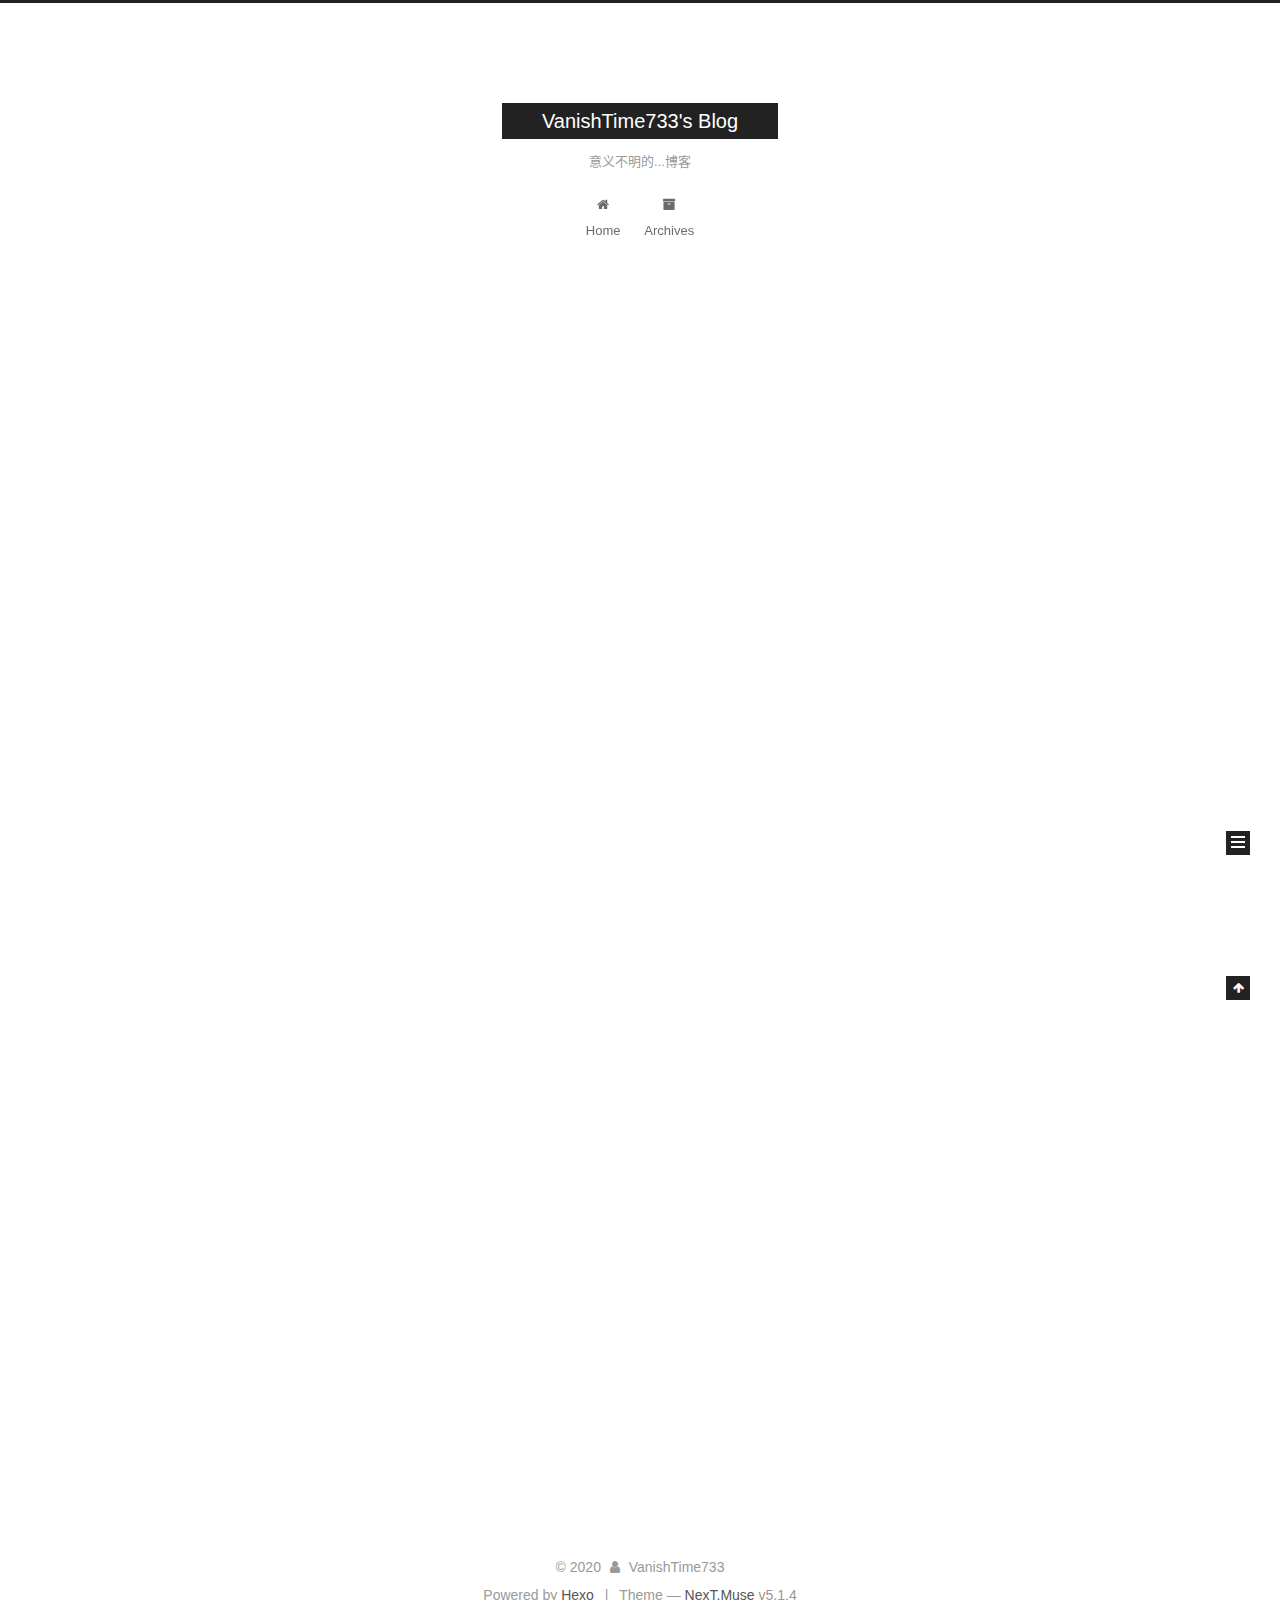
==== commit 9f46b02a: "Site updated: 2020-05-11 00:13:33" ====
--- a/index.html
+++ b/index.html
@@ -229,6 +229,145 @@
   
   
   <div class="post-block">
+    <link itemprop="mainEntityOfPage" href="https://vanishtime.github.io/2020/0511-NewProject/">
+
+    <span hidden itemprop="author" itemscope itemtype="http://schema.org/Person">
+      <meta itemprop="name" content="VanishTime733">
+      <meta itemprop="description" content>
+      <meta itemprop="image" content="/images/avatar.gif">
+    </span>
+
+    <span hidden itemprop="publisher" itemscope itemtype="http://schema.org/Organization">
+      <meta itemprop="name" content="VanishTime733's Blog">
+    </span>
+
+    
+      <header class="post-header">
+
+        
+        
+          <h1 class="post-title" itemprop="name headline">
+                
+                <a class="post-title-link" href="/2020/0511-NewProject/" itemprop="url">新坑</a></h1>
+        
+
+        <div class="post-meta">
+          <span class="post-time">
+            
+              <span class="post-meta-item-icon">
+                <i class="fa fa-calendar-o"></i>
+              </span>
+              
+                <span class="post-meta-item-text">Posted on</span>
+              
+              <time title="Post created" itemprop="dateCreated datePublished" datetime="2020-05-11T00:03:30+08:00">
+                2020-05-11
+              </time>
+            
+
+            
+
+            
+          </span>
+
+          
+
+          
+            
+          
+
+          
+          
+
+          
+
+          
+
+          
+
+        </div>
+      </header>
+    
+
+    
+    
+    
+    <div class="post-body" itemprop="articleBody">
+
+      
+      
+
+      
+        
+          
+            <p>记一下, 准备开新<strong>坑</strong>.</p>
+<p>一个<em>意义不大</em> der (大) 坑?</p>
+<p>主要是自觉目前自己毕业出来的中专职校  </p>
+<p>在学籍卡和学生信息管理方面还是有点繁琐? 不集中?</p>
+<p>所以打算利用 Spring 框架来制作一个… 网站? 服务端?</p>
+<p>在这里暂且记一下打算</p>
+<ol>
+<li>首先, 学籍卡相关的是一定要 der, 就主要还是生成导出?</li>
+<li>学生个人信息及父母信息, 学籍卡相关信息 ( 和上面有点重复 ) 的统合(?)与管理</li>
+<li>用户系统, 分管理员, 教师 和 学生<ul>
+<li>学生能够更改自己的信息, 但只有第一次可直接生效, 后续的更改需经过教师 或者管理员审核才可入档</li>
+<li>教师能管理本班所有的学生, 信息修改是一定的啦. 如果条件足够, 或许还能弄个通知系统?</li>
+<li>管理员, 与教师差不多, 可管理一切~</li>
+</ul>
+</li>
+<li>讨论区? ( 算了趴 )</li>
+</ol>
+<p>暂且先这样吧!</p>
+<p>毕竟会不会弄还是一个问题~</p>
+<p>以上</p>
+
+          
+        
+      
+    </div>
+    
+    
+    
+
+    
+
+    
+
+    
+
+    <footer class="post-footer">
+      
+
+      
+
+      
+
+      
+      
+        <div class="post-eof"></div>
+      
+    </footer>
+  </div>
+  
+  
+  
+  </article>
+
+
+    
+      
+
+  
+
+  
+  
+  
+
+  <article class="post post-type-normal" itemscope itemtype="http://schema.org/Article">
+  
+  
+  
+  <div class="post-block">
     <link itemprop="mainEntityOfPage" href="https://vanishtime.github.io/2019/0712-Hello/">
 
     <span hidden itemprop="author" itemscope itemtype="http://schema.org/Person">
@@ -382,7 +521,7 @@
               
                 <a href="/archives/">
               
-                  <span class="site-state-item-count">1</span>
+                  <span class="site-state-item-count">2</span>
                   <span class="site-state-item-name">posts</span>
                 </a>
               </div>
@@ -395,7 +534,7 @@
               
               <div class="site-state-item site-state-tags">
                 
-                  <span class="site-state-item-count">1</span>
+                  <span class="site-state-item-count">2</span>
                   <span class="site-state-item-name">tags</span>
                 
               </div>
--- a/css/main.css
+++ b/css/main.css
@@ -1822,7 +1822,7 @@
   width: 4px;
   height: 4px;
   border-radius: 50%;
-  background: #11a21c;
+  background: #ffff3d;
 }
 .links-of-blogroll {
   font-size: 13px;
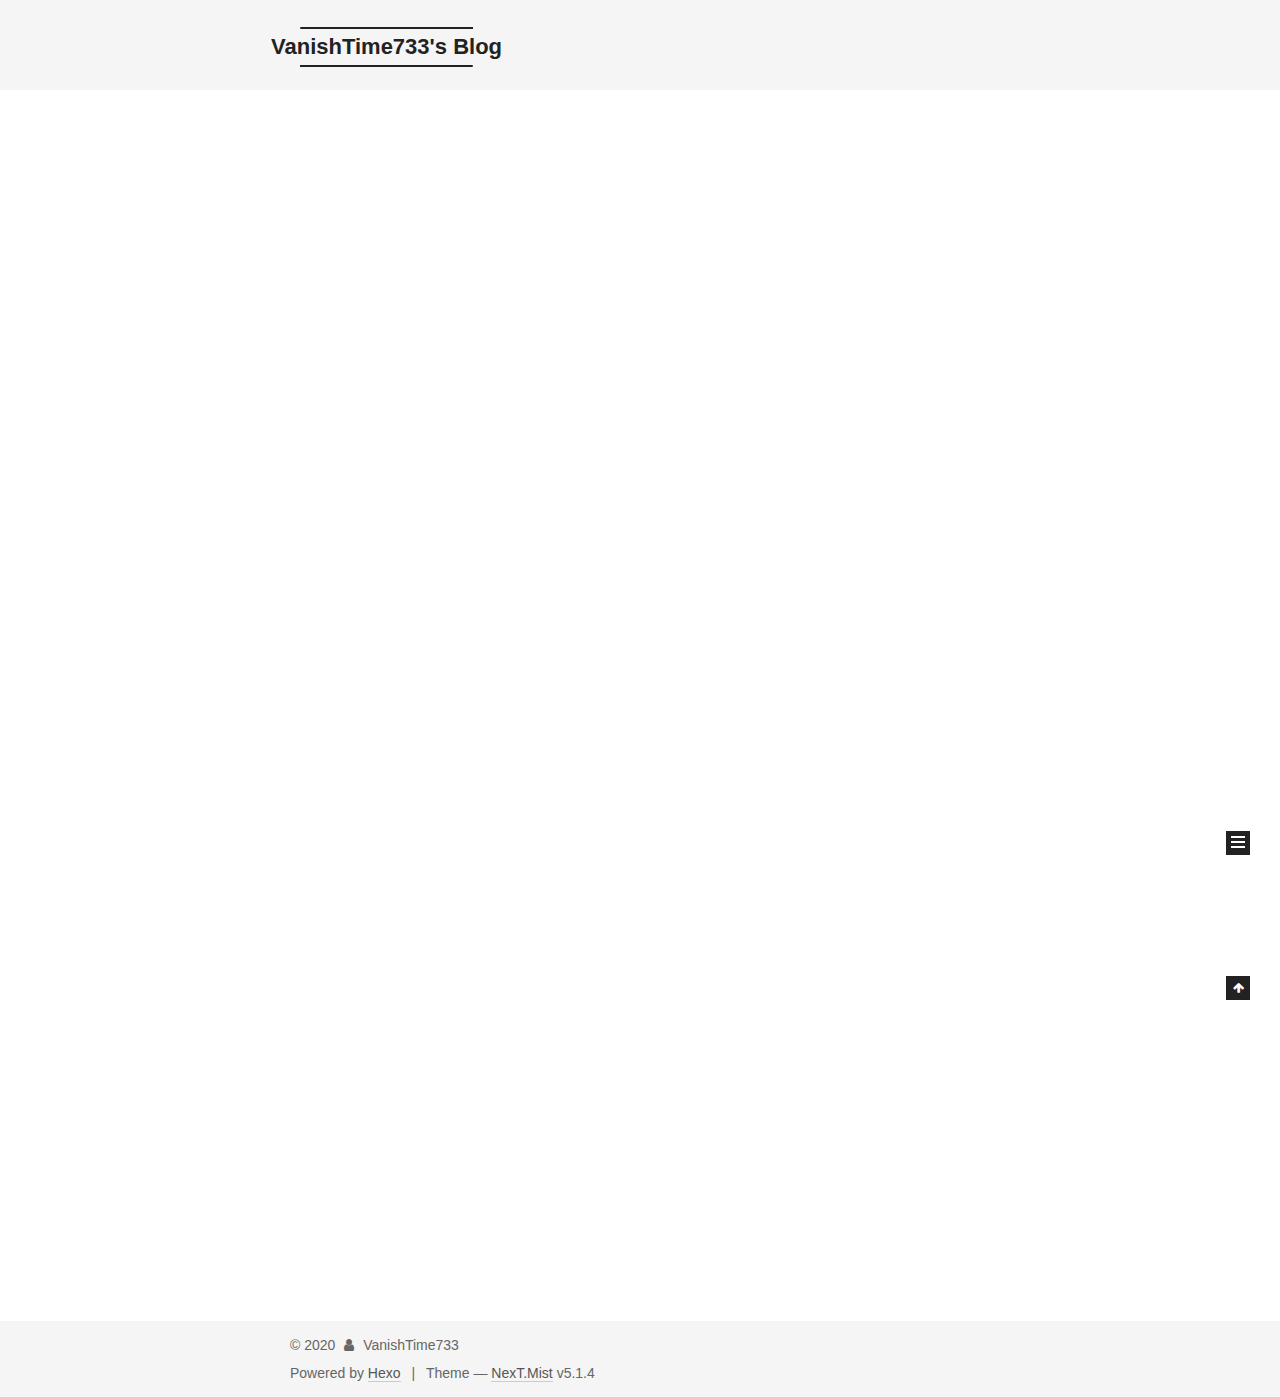
==== commit 3f5a3cd7: "Site updated: 2020-05-11 00:16:16" ====
--- a/index.html
+++ b/index.html
@@ -5,7 +5,7 @@
   
 
 
-<html class="theme-next muse use-motion" lang="zh-CN">
+<html class="theme-next mist use-motion" lang="zh-CN">
 <head><meta name="generator" content="Hexo 3.9.0">
   <meta charset="UTF-8">
 <meta http-equiv="X-UA-Compatible" content="IE=edge">
@@ -93,7 +93,7 @@
   var NexT = window.NexT || {};
   var CONFIG = {
     root: '/',
-    scheme: 'Muse',
+    scheme: 'Mist',
     version: '5.1.4',
     sidebar: {"position":"left","display":"post","offset":12,"b2t":false,"scrollpercent":false,"onmobile":false},
     fancybox: true,
@@ -589,7 +589,7 @@
 
 
 
-  <div class="theme-info">Theme &mdash; <a class="theme-link" target="_blank" href="https://github.com/iissnan/hexo-theme-next">NexT.Muse</a> v5.1.4</div>
+  <div class="theme-info">Theme &mdash; <a class="theme-link" target="_blank" href="https://github.com/iissnan/hexo-theme-next">NexT.Mist</a> v5.1.4</div>
 
 
 
--- a/css/main.css
+++ b/css/main.css
@@ -226,51 +226,51 @@
   margin: 20px 0 15px;
 }
 h1 {
+  font-size: 24px;
+}
+@media (max-width: 767px) {
+  h1 {
+    font-size: 20px;
+  }
+}
+h2 {
   font-size: 22px;
 }
 @media (max-width: 767px) {
-  h1 {
+  h2 {
     font-size: 18px;
   }
 }
-h2 {
+h3 {
   font-size: 20px;
 }
 @media (max-width: 767px) {
-  h2 {
+  h3 {
     font-size: 16px;
   }
 }
-h3 {
+h4 {
   font-size: 18px;
 }
 @media (max-width: 767px) {
-  h3 {
+  h4 {
     font-size: 14px;
   }
 }
-h4 {
+h5 {
   font-size: 16px;
 }
 @media (max-width: 767px) {
-  h4 {
+  h5 {
     font-size: 12px;
   }
 }
-h5 {
+h6 {
   font-size: 14px;
 }
 @media (max-width: 767px) {
-  h5 {
+  h6 {
     font-size: 10px;
-  }
-}
-h6 {
-  font-size: 12px;
-}
-@media (max-width: 767px) {
-  h6 {
-    font-size: 8px;
   }
 }
 p {
@@ -940,8 +940,8 @@
   display: inline-block;
   padding: 0 20px;
   font-size: 14px;
-  color: #fff;
-  background: #222;
+  color: #555;
+  background: transparent;
   border: 2px solid #222;
   text-decoration: none;
   border-radius: 0;
@@ -1101,7 +1101,7 @@
 }
 .site-meta {
   margin: 0;
-  text-align: center;
+  text-align: left;
 }
 @media (max-width: 767px) {
   .site-meta {
@@ -1112,12 +1112,12 @@
   position: relative;
   display: inline-block;
   padding: 0 40px;
-  color: #fff;
+  color: #222;
   background: #222;
   border-bottom: none;
 }
 .brand:hover {
-  color: #fff;
+  color: #222;
 }
 .logo {
   display: inline-block;
@@ -1348,7 +1348,7 @@
 .posts-collapse {
   position: relative;
   z-index: 1010;
-  margin-left: 55px;
+  margin-left: 0;
 }
 .posts-collapse::after {
   content: " ";
@@ -1822,7 +1822,7 @@
   width: 4px;
   height: 4px;
   border-radius: 50%;
-  background: #ffff3d;
+  background: #22ffd7;
 }
 .links-of-blogroll {
   font-size: 13px;
@@ -2585,78 +2585,322 @@
 .page-post-detail .comments {
   overflow: hidden;
 }
-@media (max-width: 767px) {
-  .header-inner,
-  .container .main-inner,
+h1,
+h2,
+h3,
+h4,
+h5,
+h6 {
+  margin: 20px 0 10px;
+}
+p {
+  margin: 0 0 25px 0;
+}
+a {
+  border-bottom-color: #ccc;
+}
+hr {
+  margin: 20px 0;
+  height: 2px;
+}
+.main-inner {
+  margin-top: 80px;
+}
+.header {
+  background: #f5f5f5;
+}
+.header-inner {
+  padding: 25px 0 20px;
+}
+.header-inner:before,
+.header-inner:after {
+  content: " ";
+  display: table;
+}
+.header-inner:after {
+  clear: both;
+}
+@media (max-width: 767px) {
+  .header-inner {
+    width: auto;
+    margin-bottom: 50px;
+    padding: 10px;
+  }
+}
+.site-meta {
+  float: left;
+  margin-left: -20px;
+  line-height: normal;
+}
+@media (max-width: 767px) {
+  .site-meta {
+    margin-left: 10px;
+  }
+}
+.site-meta .brand {
+  padding: 2px 1px;
+  background: none;
+}
+@media (max-width: 767px) {
+  .site-meta .brand {
+    display: block;
+  }
+}
+.site-meta .logo {
+  display: none;
+}
+.site-meta .site-title {
+  font-size: 22px;
+  font-weight: bolder;
+}
+@media (max-width: 767px) {
+  .site-meta .site-title {
+    line-height: 34px;
+  }
+}
+.logo-line-before,
+.logo-line-after {
+  display: block;
+  overflow: hidden;
+  margin: 0 auto;
+  width: 75%;
+}
+@media (max-width: 767px) {
+  .logo-line-before,
+  .logo-line-after {
+    display: none;
+  }
+}
+.logo-line-before i,
+.logo-line-after i {
+  position: relative;
+  display: block;
+  height: 2px;
+  background: #222;
+}
+@media (max-width: 767px) {
+  .logo-line-before i,
+  .logo-line-after i {
+    height: 3px;
+  }
+}
+.use-motion .logo-line-before i {
+  left: -100%;
+}
+.use-motion .logo-line-after i {
+  right: -100%;
+}
+.site-subtitle {
+  display: none;
+}
+.site-nav-toggle {
+  position: static;
+  float: right;
+}
+.menu {
+  float: right;
+  margin: 8px 0 0 0;
+}
+@media (max-width: 767px) {
+  .menu {
+    margin: 20px 0 0 0;
+    padding: 0;
+  }
+}
+.menu br {
+  display: none;
+}
+.menu .menu-item {
+  margin: 0;
+}
+@media (max-width: 767px) {
+  .menu .menu-item {
+    display: block;
+  }
+}
+.menu .menu-item a {
+  padding: 0 10px;
+  background: none;
+  border: none;
+  border-radius: 2px;
+  transition-property: background;
+}
+@media (max-width: 767px) {
+  .menu .menu-item a {
+    text-align: left;
+  }
+}
+.menu .menu-item a:hover {
+  background: #e1e1e1;
+}
+.menu a::before {
+  display: none;
+}
+@media (max-width: 767px) {
+  .menu a::before {
+    display: block;
+  }
+}
+@media (max-width: 767px) {
+  .menu {
+    float: none;
+  }
+}
+.site-search form {
+  display: none;
+}
+.posts-expand {
+  padding-top: 0;
+}
+.posts-expand .post-title,
+.posts-expand .post-meta {
+  text-align: left;
+}
+@media (max-width: 767px) {
+  .posts-expand .post-title,
+  .posts-expand .post-meta {
+    text-align: center;
+  }
+}
+.posts-expand .post-eof {
+  display: none;
+}
+.posts-expand .post {
+  margin-top: 120px;
+}
+.posts-expand .post:first-child {
+  margin-top: 0;
+}
+.posts-expand .post-meta {
+  margin-top: 5px;
+  margin-bottom: 20px;
+}
+.posts-expand .post-title {
+  position: relative;
+  font-size: 26px;
+  font-weight: 400;
+}
+@media (max-width: 767px) {
+  .posts-expand .post-title {
+    font-size: 22px;
+  }
+}
+@media (min-width: 1600px) {
+  .posts-expand .post-title {
+    font-size: 26px;
+  }
+}
+.posts-expand .post-title:hover:before {
+  background: #222;
+}
+@media (max-width: 767px) {
+  .posts-expand .post-body {
+    font-size: 12px;
+  }
+}
+.posts-expand .post-body img {
+  margin: 0;
+}
+.posts-expand .post-tags {
+  text-align: left;
+}
+.posts-expand .post-tags a {
+  padding: 1px 5px;
+  background: #f5f5f5;
+  border-bottom: none;
+}
+.posts-expand .post-tags a:hover {
+  background: #ccc;
+}
+.posts-expand .post-nav {
+  margin-top: 40px;
+}
+.post-button {
+  margin-top: 20px;
+  text-align: left;
+}
+.post-button a {
+  padding: 0;
+  font-size: 14px;
+  background: none;
+  border: none;
+  border-bottom: 2px solid #666;
+  transition-property: border;
+}
+@media (max-width: 767px) {
+  .post-button a {
+    font-size: 12px;
+  }
+}
+@media (min-width: 1600px) {
+  .post-button a {
+    font-size: 16px;
+  }
+}
+.post-button a:hover {
+  border-bottom-color: #222;
+}
+.links-of-blogroll-inline .links-of-blogroll-item {
+  display: inline-block;
+}
+.btn {
+  padding: 0 10px;
+  border-width: 2px;
+  border-radius: 0;
+}
+.headband {
+  display: none;
+}
+.site-search {
+  position: relative;
+  float: right;
+  margin-top: 5px;
+  padding-top: 3px;
+}
+@media (max-width: 767px) {
+  .site-search {
+    float: none;
+    padding: 0 10px;
+  }
+}
+@media (max-width: 767px) {
+  .container .main-inner {
+    width: auto;
+  }
+}
+.page-post-detail .post-title,
+.page-post-detail .post-meta {
+  text-align: center;
+}
+.page-post-detail .post-title:before {
+  display: none;
+}
+.page-post-detail .post-meta {
+  margin-bottom: 60px;
+}
+.pagination {
+  margin: 120px 0 0;
+  text-align: left;
+}
+@media (max-width: 767px) {
+  .pagination {
+    margin: 80px 10px 0;
+    text-align: center;
+  }
+}
+.footer {
+  margin-top: 80px;
+  padding: 10px 0;
+  background: #f5f5f5;
+  color: #666;
+}
+.footer-inner {
+  margin: 0 auto;
+  text-align: left;
+}
+@media (max-width: 767px) {
   .footer-inner {
     width: auto;
-  }
-}
-embed {
-  display: block;
-  margin: 0px auto 25px auto;
-}
-.custom-logo .site-meta-headline {
-  text-align: center;
-}
-.custom-logo .brand {
-  background: none;
-}
-.custom-logo .site-title {
-  margin: 10px auto 0;
-  font-size: 24px;
-  color: #222;
-}
-.custom-logo .site-title a {
-  border: none;
-}
-.custom-logo-image {
-  margin: 0 auto;
-  padding: 5px;
-  max-width: 150px;
-  background: #fff;
-}
-@media (max-width: 767px) {
-  .site-nav {
-    position: absolute;
-    left: 0;
-    top: 52px;
-    margin: 0;
-    width: 100%;
-    padding: 0;
-    background: #fff;
-    border-bottom: 1px solid #ddd;
-    z-index: 1030;
-  }
-}
-@media (max-width: 767px) {
-  .menu {
-    text-align: left;
-  }
-}
-@media (max-width: 767px) {
-  .menu .menu-item {
-    display: block;
-    margin: 0 10px;
-    vertical-align: top;
-  }
-}
-@media (max-width: 767px) {
-  .menu .menu-item br {
-    display: none;
-  }
-}
-@media (max-width: 767px) {
-  .menu .menu-item a {
-    padding: 5px 10px;
-  }
-}
-.menu .menu-item .fa {
-  margin-right: 0;
-}
-.site-search form {
-  display: none;
-}
-.links-of-blogroll-inline .links-of-blogroll-item {
-  display: inline-block;
-}
+    text-align: center;
+  }
+}
